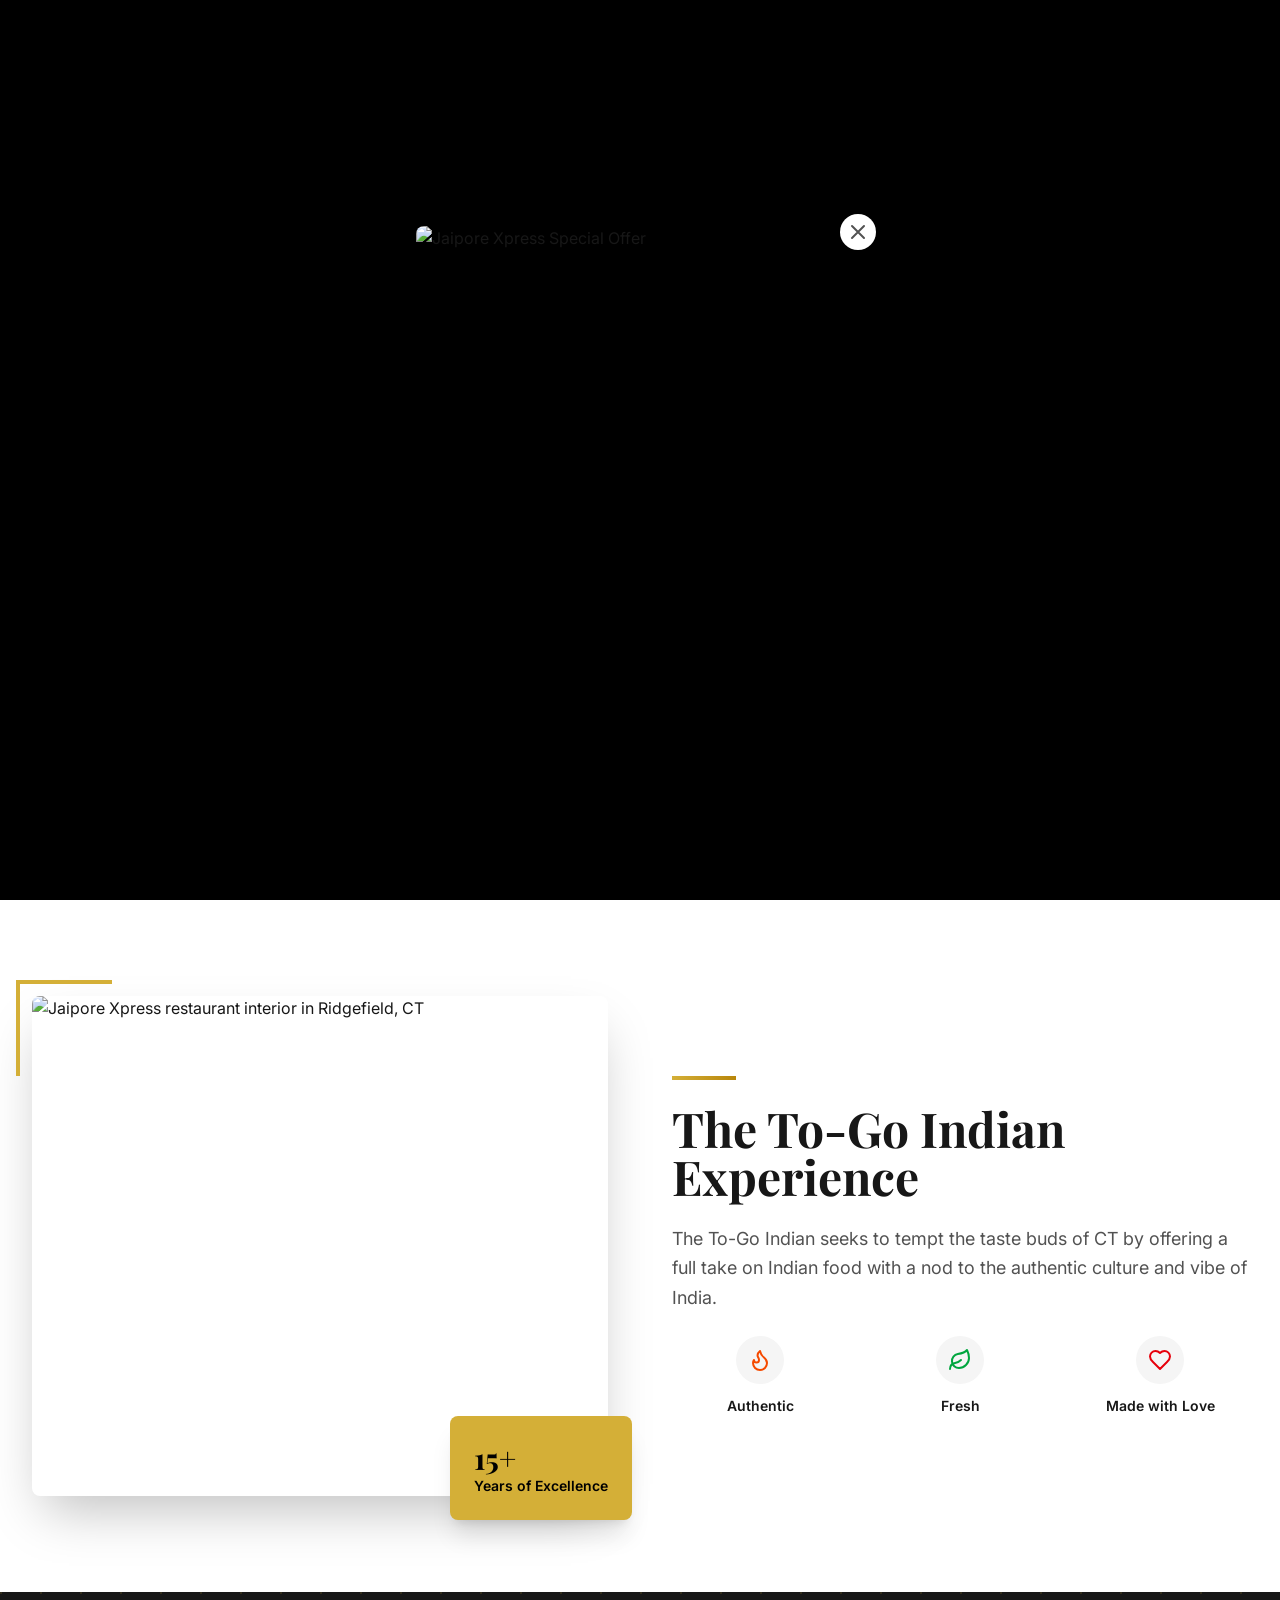
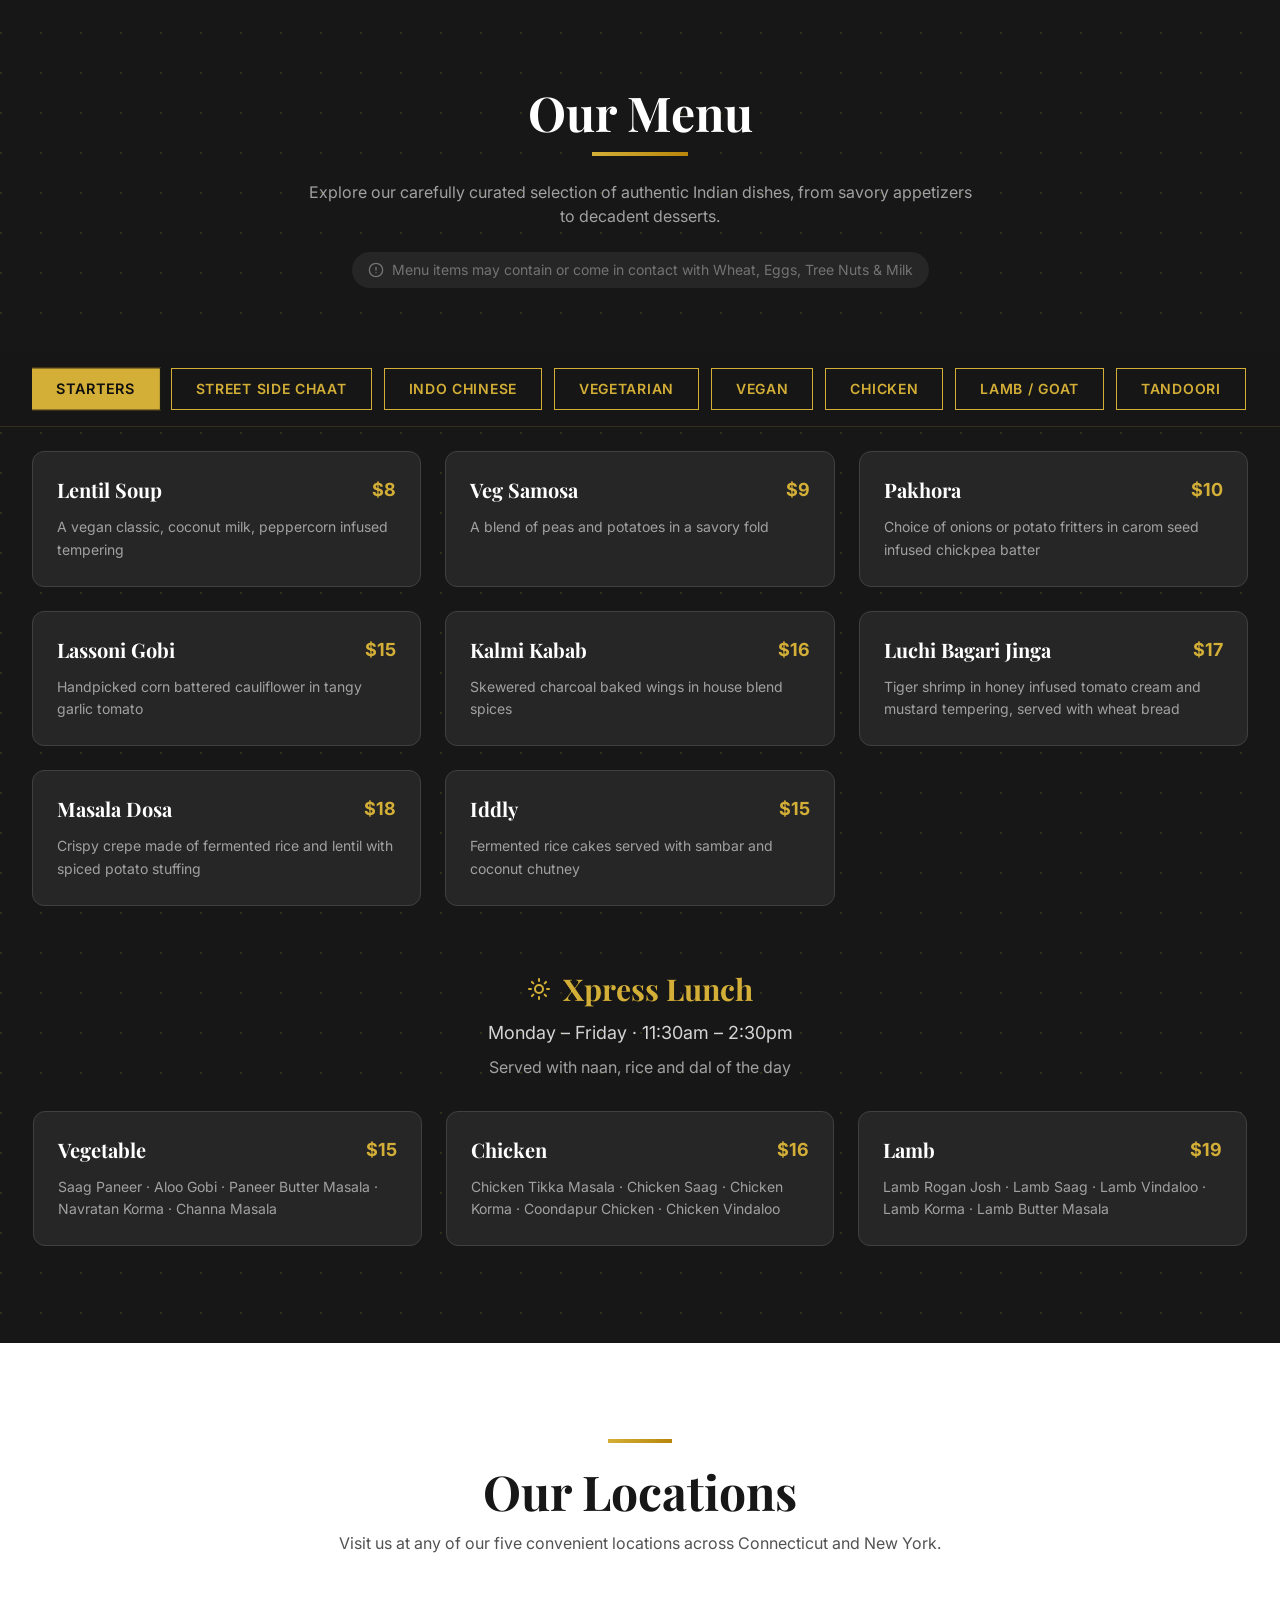
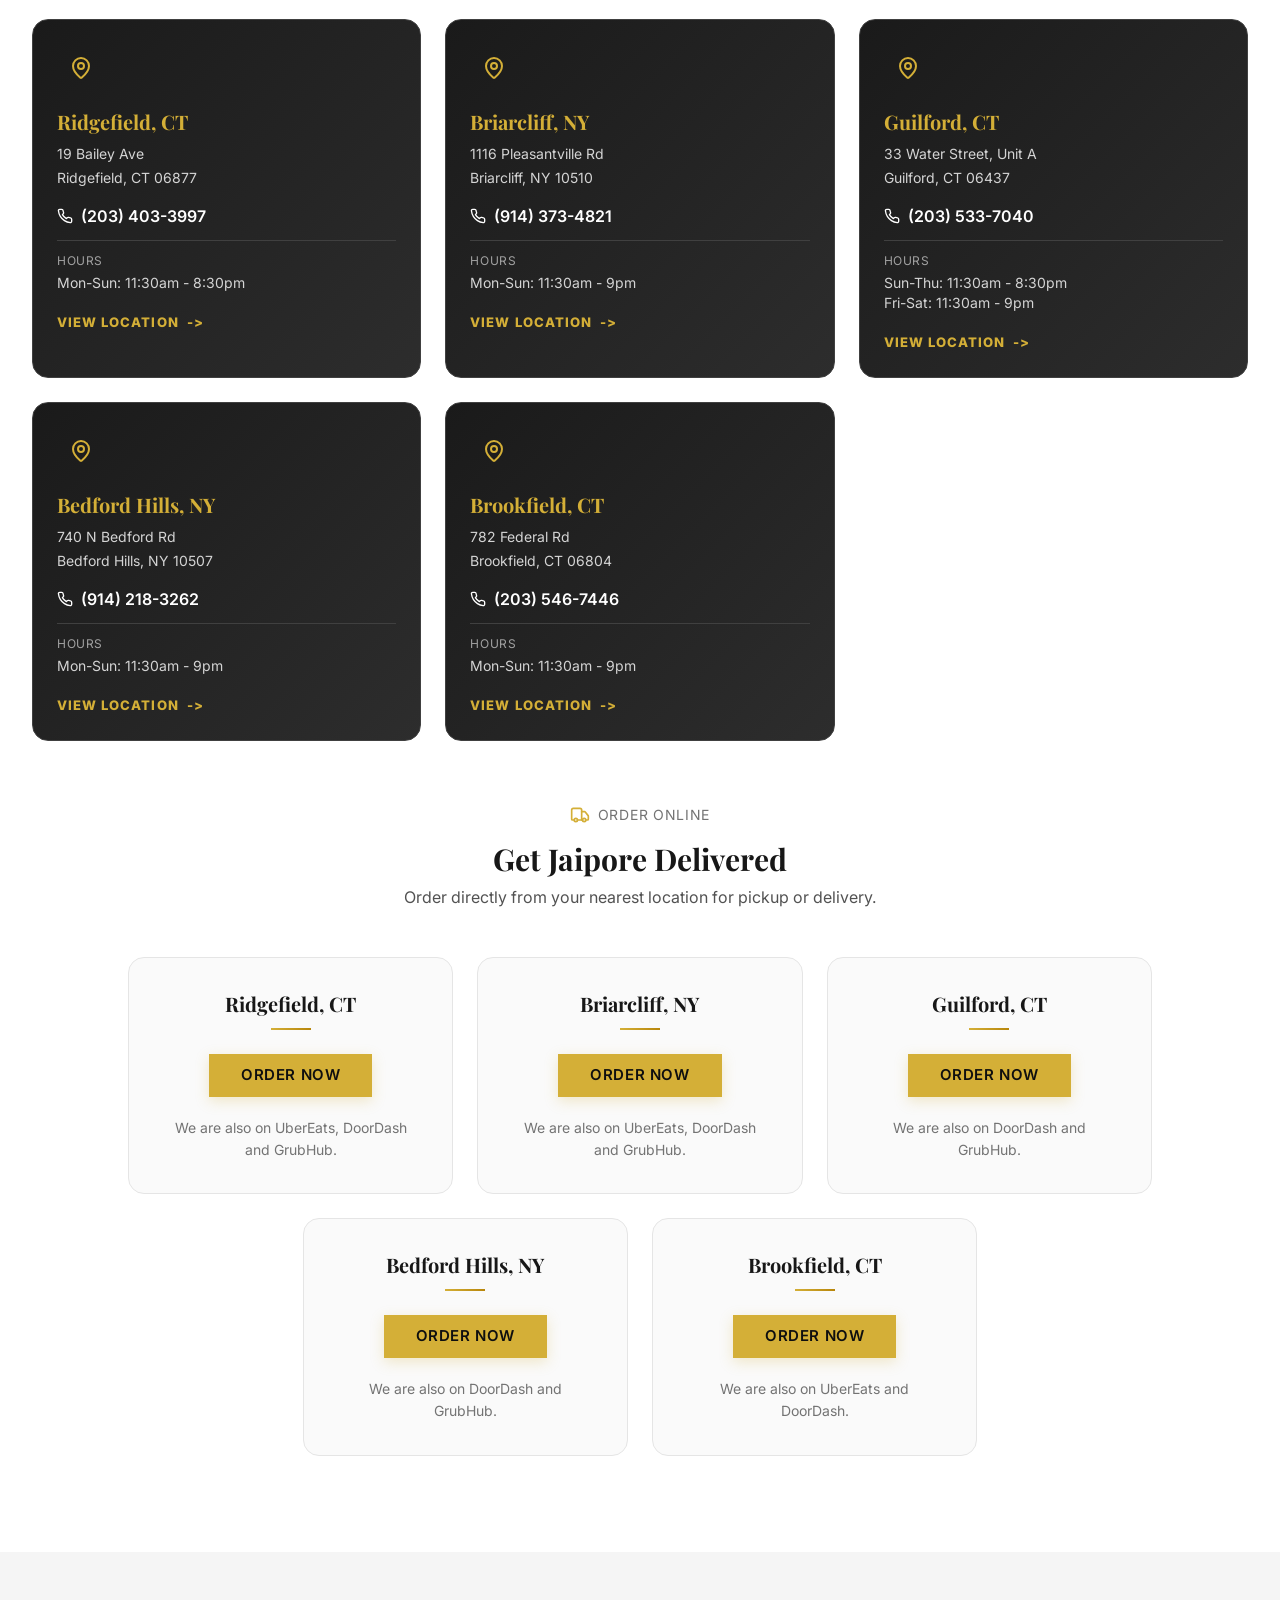
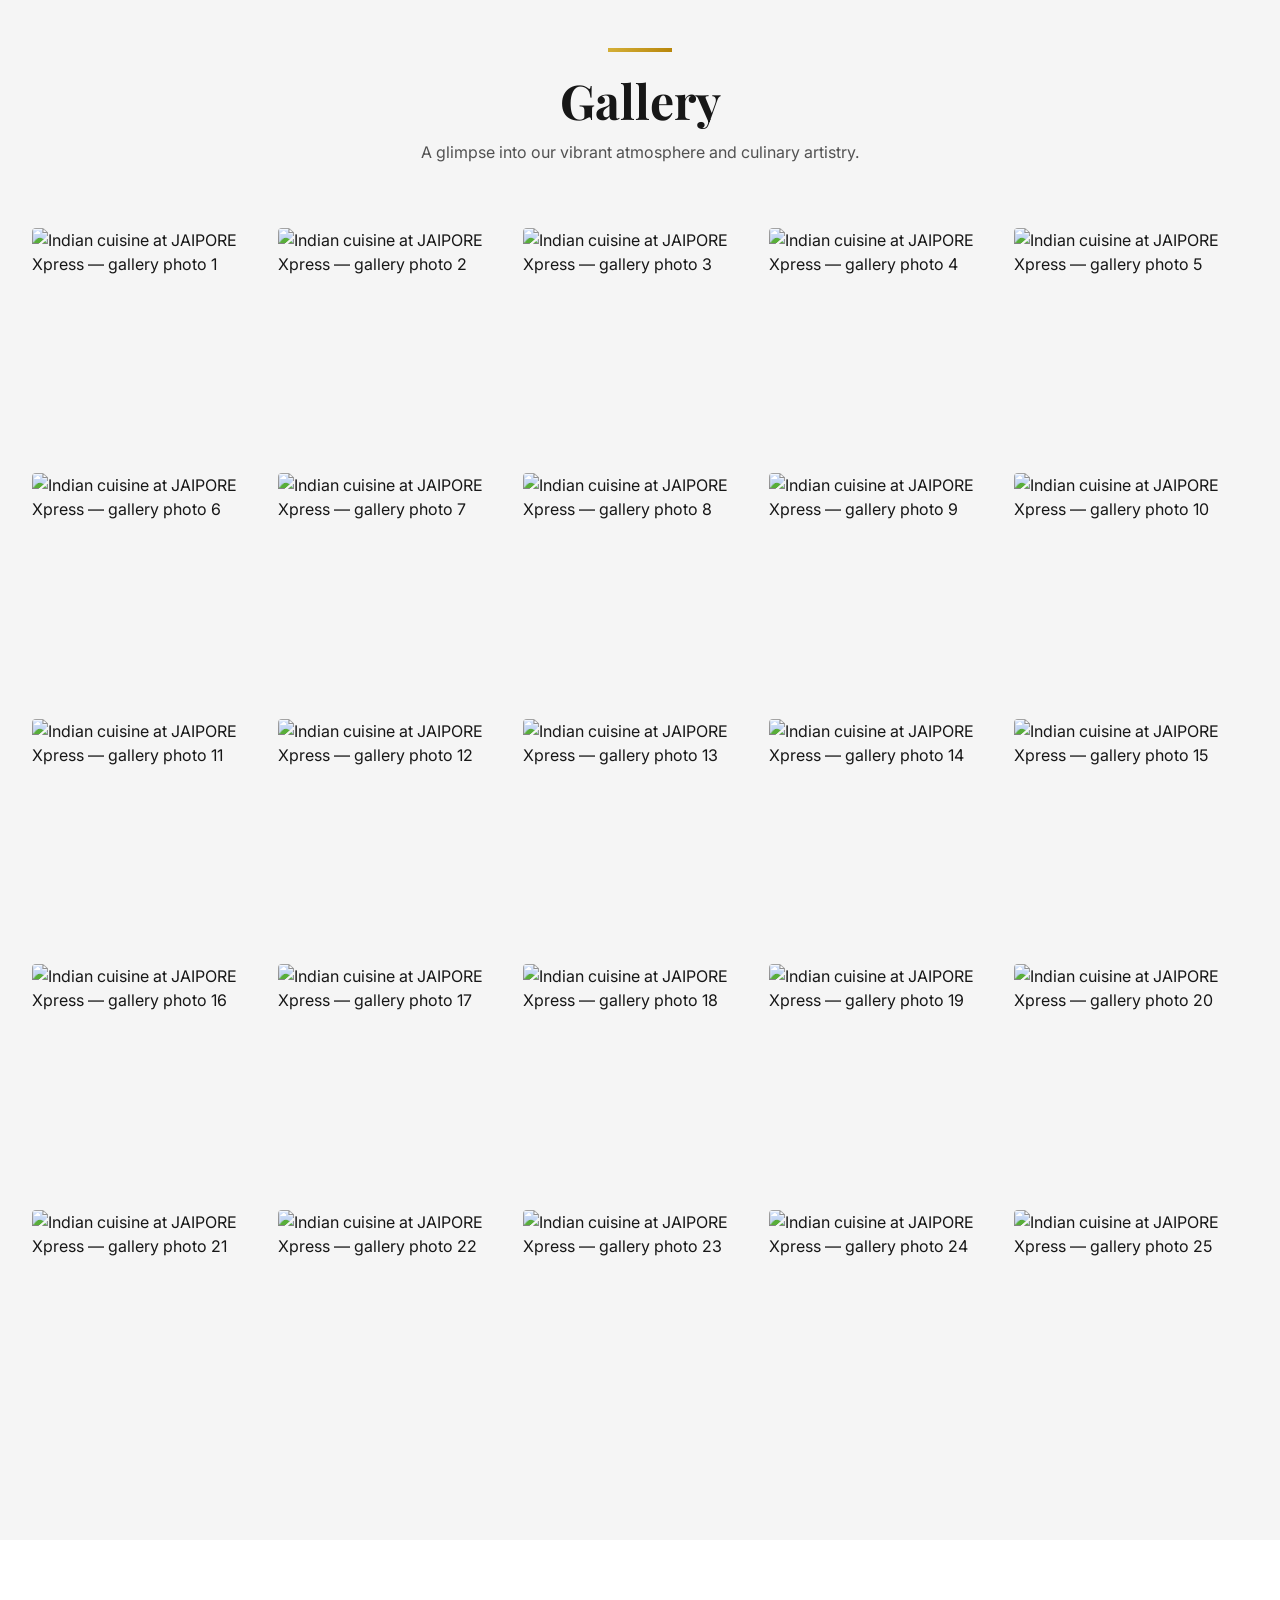
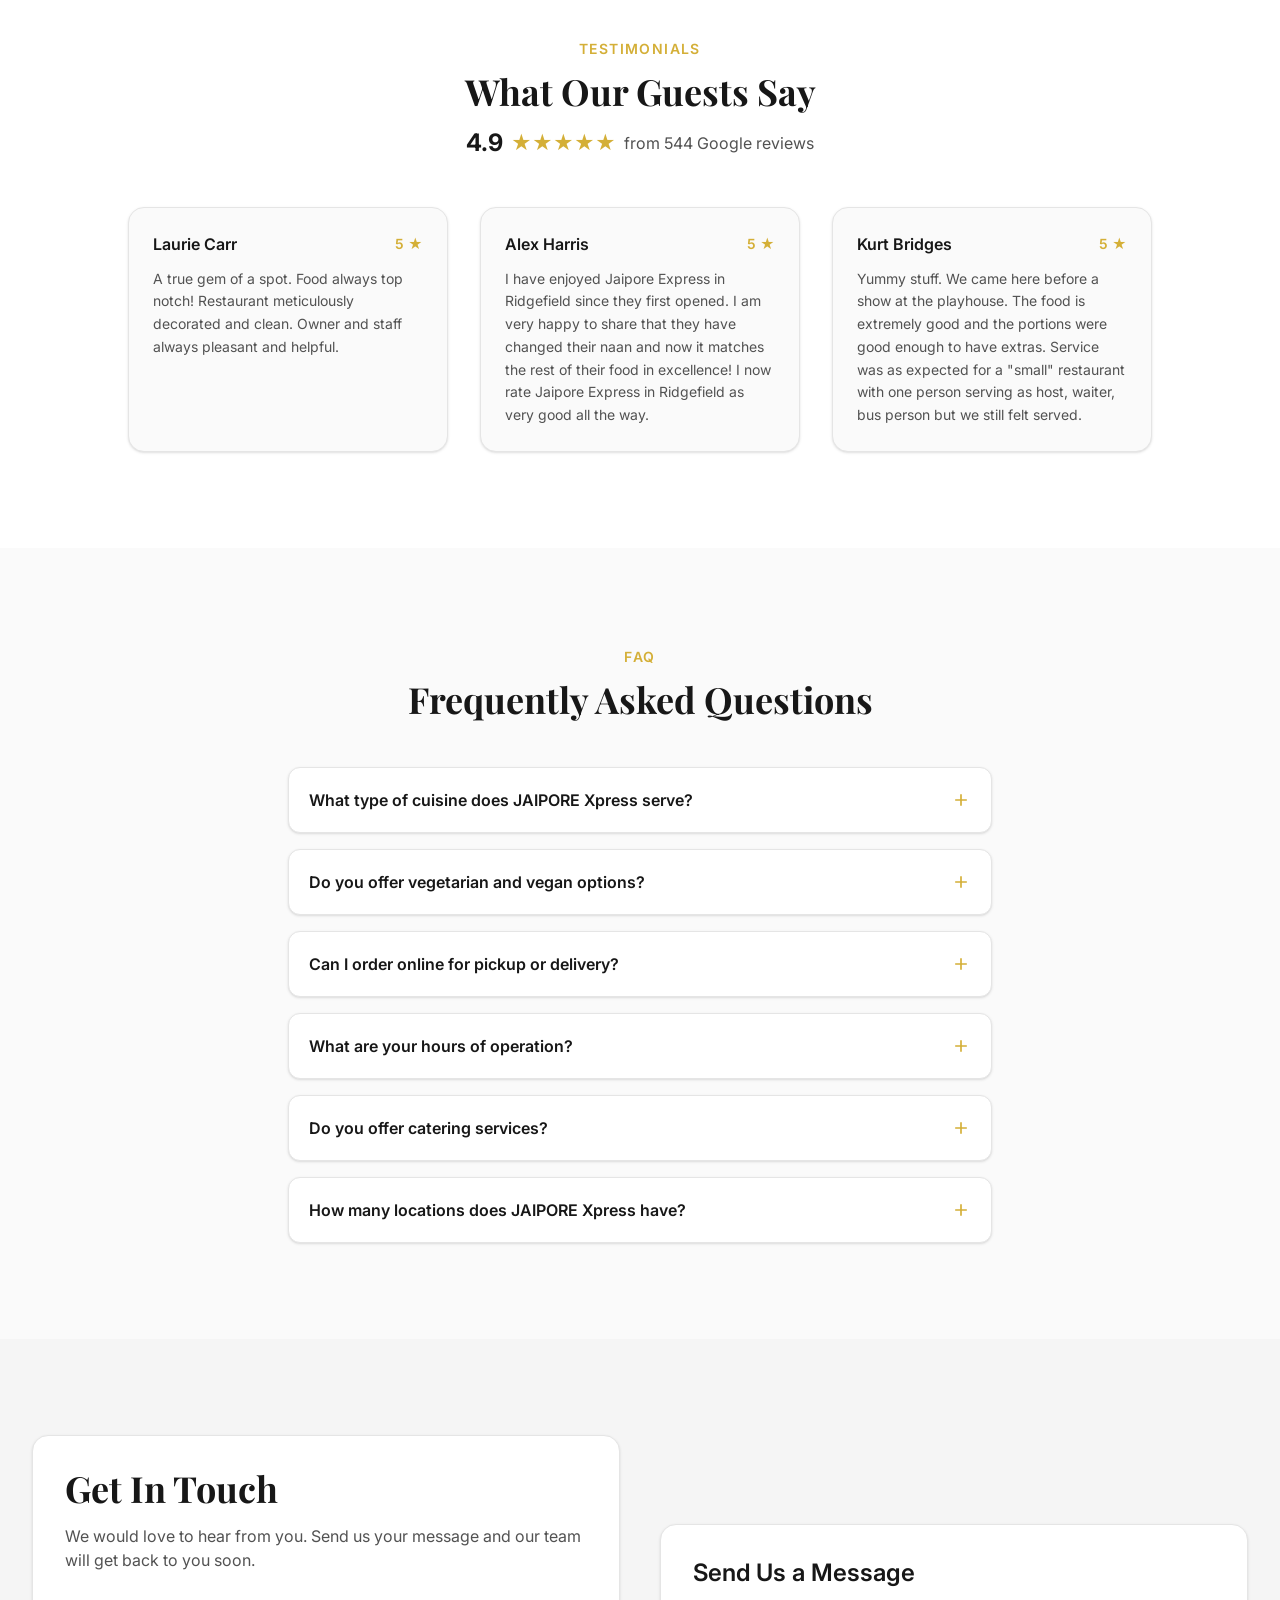
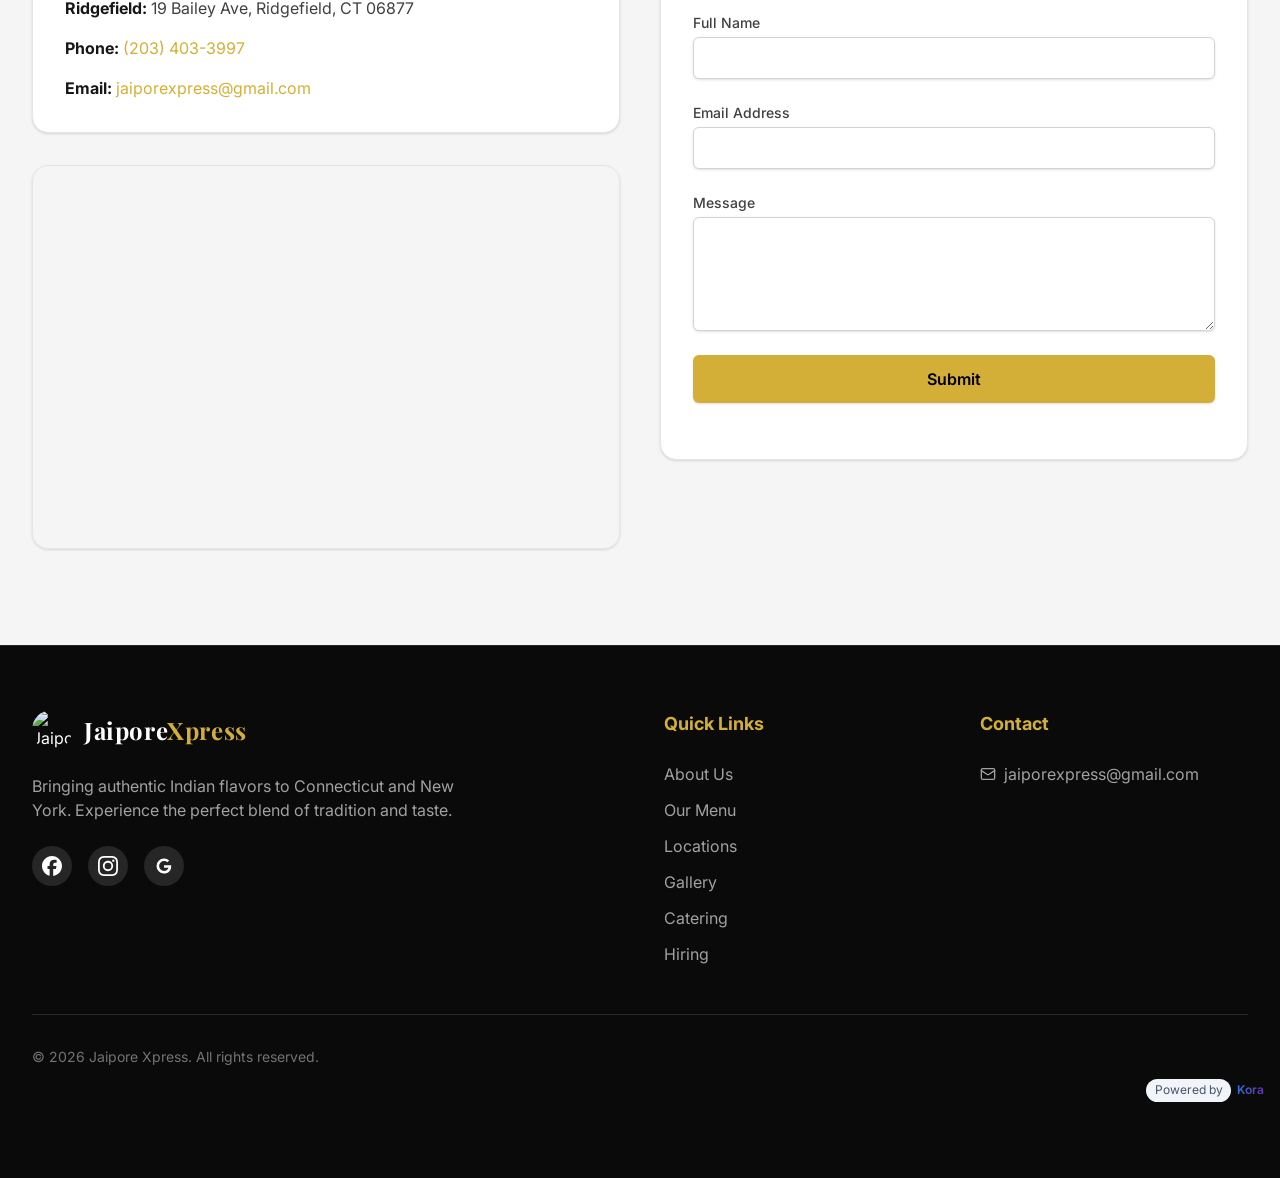
==== index.html @ d556fa16 "fix: menu category filter bar used role=tablist without tab children (Lighthouse Agentic Browsing / " ====
<!DOCTYPE html>

<html class="scroll-smooth" lang="en">
<head>
<!-- KORA_TRACKING_GTM_HEAD_START -->
<!-- Google Tag Manager -->
<script>(function(w,d,s,l,i){w[l]=w[l]||[];w[l].push({'gtm.start':
new Date().getTime(),event:'gtm.js'});var f=d.getElementsByTagName(s)[0],
j=d.createElement(s),dl=l!='dataLayer'?'&l='+l:'';j.async=true;j.src=
'https://www.googletagmanager.com/gtm.js?id='+i+dl;f.parentNode.insertBefore(j,f);
})(window,document,'script','dataLayer','GTM-M8MXGZN4');</script>
<!-- End Google Tag Manager -->
<!-- KORA_TRACKING_GTM_HEAD_END -->

<meta charset="utf-8"/>
<meta content="width=device-width, initial-scale=1.0" name="viewport"/>
<title>JAIPORE Xpress – Indian Eatery in Ridgefield, CT</title>
<meta content="JAIPORE Xpress serves authentic Indian cuisine in Ridgefield, CT — butter chicken, biryani, tandoori, curries, and vegetarian favorites. Order online for takeout and delivery." name="description"/>
<!-- Open Graph -->
<meta content="JAIPORE Xpress – Indian Eatery in Ridgefield, CT" property="og:title"/>
<meta content="JAIPORE Xpress serves authentic Indian cuisine in Ridgefield, CT — butter chicken, biryani, tandoori, curries, and vegetarian favorites. Order online for takeout and delivery." property="og:description"/>
<meta content="website" property="og:type"/>
<meta content="https://quseprdus1.blob.core.windows.net/kora-business-images/user-media/baf7c43c-6d3d-419a-a4bb-284a47e2ac01/de8c94d8-887e-4625-825f-ec262dbc28df/1781245809_m58x0r.png" property="og:image"/>
<meta content="summary_large_image" name="twitter:card"/>
<!-- Hero image preload -->
<link as="image" href="https://quseprdus1.blob.core.windows.net/kora-business-images/user-media/baf7c43c-6d3d-419a-a4bb-284a47e2ac01/de8c94d8-887e-4625-825f-ec262dbc28df/1781246413_we0vv4.jpg" rel="preload"/>
<link href="assets/styles.css" rel="stylesheet"/>
<style>
        body {
            font-family: 'Inter', sans-serif;
        }

        /* Clickable controls */
        a[href],
        button,
        summary,
        label[for],
        input[type="submit"],
        input[type="button"],
        input[type="reset"],
        select,
        .menu-category,
        .nav-mobile-toggle,
        .nav-desktop .relative > button,
        .location-card[data-location-url],
        .home-location-link,
        .order-now-btn,
        .btn-cta-outline,
        [role="button"],
        [role="link"],
        [onclick] {
            cursor: pointer;
        }

        .font-display {
            font-family: 'Playfair Display', serif;
        }

        .seo-hidden {
            position: absolute;
            width: 1px;
            height: 1px;
            padding: 0;
            margin: -1px;
            overflow: hidden;
            clip: rect(0, 0, 0, 0);
            white-space: nowrap;
            border: 0;
        }

        .text-gold {
            color: #D4AF37;
        }

        .bg-gold {
            background-color: #D4AF37;
        }

        .border-gold {
            border-color: #D4AF37;
        }

        .hover\:bg-gold:hover {
            background-color: #D4AF37;
        }

        a.btn-cta-outline {
            color: #D4AF37;
        }

        a.btn-cta-outline:hover {
            background-color: #D4AF37;
            color: #0f0f0f;
        }

        .pattern-bg {
            background-image: radial-gradient(circle at 1px 1px, rgba(212, 175, 55, 0.15) 1px, transparent 0);
            background-size: 40px 40px;
        }

        .menu-card {
            transition: all 0.3s ease;
        }

        .menu-card:hover {
            transform: translateY(-4px);
            box-shadow: 0 20px 40px rgba(0, 0, 0, 0.1);
        }

        .location-card {
            background: linear-gradient(135deg, #1a1a1a 0%, #2d2d2d 100%);
        }

        .location-card[data-location-url] {
            cursor: pointer;
        }

        .home-location-link {
            display: inline-flex;
            align-items: center;
            gap: 0.5rem;
            margin-top: 1.25rem;
            color: #D4AF37;
            font-size: 0.82rem;
            font-weight: 800;
            letter-spacing: 0.08em;
            text-transform: uppercase;
        }

        .hero-gradient {
            background: linear-gradient(135deg, #0f0f0f 0%, #1a1a2e 50%, #0f0f0f 100%);
        }

        .spice-accent {
            background: linear-gradient(90deg, #D4AF37 0%, #B8860B 100%);
        }

        .glass-nav {
            background: rgba(15, 15, 15, 0.9);
            backdrop-filter: blur(20px);
        }

        /* Bouncy scale interaction — buttons & CTA links site-wide */
        button,
        input[type="submit"],
        input[type="button"],
        a.order-now-btn,
        a.bg-gold,
        a.btn-cta-outline,
        a.border-2.rounded-none {
            transition: transform 0.25s cubic-bezier(0.34, 1.56, 0.64, 1), background-color 0.2s ease, color 0.2s ease, border-color 0.2s ease, box-shadow 0.2s ease;
            transform: scale(1);
        }

        button:hover,
        input[type="submit"]:hover,
        input[type="button"]:hover,
        a.order-now-btn:hover,
        a.bg-gold:hover,
        a.btn-cta-outline:hover,
        a.border-2.rounded-none:hover {
            transform: scale(1.02);
        }

        button:active,
        input[type="submit"]:active,
        input[type="button"]:active,
        a.order-now-btn:active,
        a.bg-gold:active,
        a.btn-cta-outline:active,
        a.border-2.rounded-none:active {
            transform: scale(0.95);
            transition-duration: 0.1s;
        }

        .menu-category:hover,
        .menu-category.active {
            background-color: #D4AF37;
            color: #0f0f0f;
        }

        .menu-category.active {
            transform: scale(1.03);
        }

        .menu-category.active:hover {
            transform: scale(1.08);
        }

        .menu-categories-bar {
            position: sticky;
            top: 5rem;
            z-index: 40;
            margin-bottom: 1.5rem;
            margin-left: -1rem;
            margin-right: -1rem;
            padding: 0.75rem 1rem;
            background: rgba(23, 23, 23, 0.95);
            backdrop-filter: blur(12px);
            border-bottom: 1px solid rgba(212, 175, 55, 0.15);
        }

        .menu-categories-scroll {
            display: flex;
            flex-wrap: nowrap;
            gap: 0.75rem;
            overflow-x: auto;
            overflow-y: hidden;
            -webkit-overflow-scrolling: touch;
            scrollbar-width: none;
            padding: 0.25rem 0;
        }

        .menu-categories-scroll::-webkit-scrollbar {
            display: none;
        }

        .menu-categories-scroll .menu-category {
            flex: 0 0 auto;
            white-space: nowrap;
        }

        @media (min-width: 640px) {
            .menu-categories-bar {
                margin-left: -1.5rem;
                margin-right: -1.5rem;
                padding-left: 1.5rem;
                padding-right: 1.5rem;
            }
        }

        @media (min-width: 1024px) {
            .menu-categories-bar {
                margin-left: -2rem;
                margin-right: -2rem;
                padding-left: 2rem;
                padding-right: 2rem;
            }
        }

        .fade-in {
            animation: fadeIn 0.6s ease-in;
        }

        @keyframes fadeIn {
            from {
                opacity: 0;
                transform: translateY(20px);
            }

            to {
                opacity: 1;
                transform: translateY(0);
            }
        }

        .order-locations-grid {
            max-width: 64rem;
            margin-left: auto;
            margin-right: auto;
        }

        .order-location-card {
            display: flex;
            flex-direction: column;
            align-items: center;
            text-align: center;
            padding: 2rem 1.5rem;
            background: #fafafa;
            border: 1px solid #e5e5e5;
            border-radius: 1rem;
            transition: border-color 0.3s ease, box-shadow 0.3s ease;
        }

        .order-location-card:hover {
            border-color: rgba(212, 175, 55, 0.45);
            box-shadow: 0 12px 32px rgba(0, 0, 0, 0.06);
        }

        .order-location-card h4 {
            position: relative;
            padding-bottom: 0.75rem;
            margin-bottom: 1.5rem;
        }

        .order-location-card h4::after {
            content: '';
            position: absolute;
            left: 50%;
            bottom: 0;
            width: 2.5rem;
            height: 2px;
            transform: translateX(-50%);
            background: linear-gradient(90deg, #D4AF37 0%, #B8860B 100%);
        }

        .order-now-btn {
            display: inline-flex;
            align-items: center;
            justify-content: center;
            min-width: 10rem;
            padding: 0.625rem 2rem;
            background-color: #D4AF37;
            color: #0f0f0f;
            font-weight: 600;
            font-size: 0.9375rem;
            letter-spacing: 0.04em;
            text-transform: uppercase;
            border-radius: 0;
            box-shadow: 0 4px 14px rgba(212, 175, 55, 0.25);
            transition: background-color 0.2s ease, box-shadow 0.2s ease;
        }

        .order-now-btn:hover {
            background-color: #eab308;
            box-shadow: 0 6px 18px rgba(212, 175, 55, 0.35);
        }

        .order-platforms-note {
            margin-top: 1.25rem;
            font-size: 0.875rem;
            line-height: 1.6;
            color: #737373;
            max-width: 15rem;
        }

        @media (min-width: 1024px) {
            .order-locations-grid {
                grid-template-columns: repeat(6, 1fr);
            }

            .order-location-card {
                grid-column: span 2;
            }

            .order-locations-grid > :nth-child(4) {
                grid-column: 2 / span 2;
            }

            .order-locations-grid > :nth-child(5) {
                grid-column: 4 / span 2;
            }
        }

        .hero-slide {
            will-change: opacity;
            backface-visibility: hidden;
            transform: translateZ(0);
        }

        .site-nav-inner {
            max-width: none;
        }

        #site-logo-home {
            flex-shrink: 0;
        }

        .nav-desktop {
            display: flex;
            align-items: center;
            justify-content: flex-end;
            gap: clamp(0.8rem, 1.45vw, 2rem);
            margin-left: auto;
            min-width: 0;
        }

        .nav-desktop [data-nav].is-active,
        .nav-mobile-menu [data-nav].is-active {
            color: #D4AF37;
        }

        .nav-desktop > a,
        .nav-desktop > .relative > button,
        .nav-desktop .btn-cta-outline {
            white-space: nowrap;
        }

        .nav-mobile-toggle {
            display: none;
        }

        .nav-mobile-menu {
            display: none;
        }

        @media (max-width: 1240px) {
            .nav-desktop {
                gap: 0.85rem;
            }

            .nav-desktop > a,
            .nav-desktop > .relative > button {
                font-size: 0.75rem;
                letter-spacing: 0.035em;
            }

            .nav-desktop .btn-cta-outline {
                padding-left: 1rem;
                padding-right: 1rem;
                font-size: 0.8125rem;
            }
        }

        @media (max-width: 1120px) {
            .nav-desktop {
                display: none;
            }

            .nav-mobile-toggle {
                display: block;
            }

            .nav-mobile-menu {
                display: block;
            }

            .nav-mobile-menu.hidden {
                display: none;
            }
        }

        @media (min-width: 1121px) {
            .nav-mobile-menu {
                display: none !important;
            }
        }
    </style>
<!-- JSON-LD Structured Data -->
<script type="application/ld+json">{
  "@context": "https://schema.org",
  "@type": "Restaurant",
  "name": "JAIPORE Xpress",
  "description": "JAIPORE Xpress specializes in traditional Indian cuisine, featuring a diverse menu of flavorful curries, tandoori dishes, biryanis, and a variety of vegetarian and vegan options.",
  "address": {
    "@type": "PostalAddress",
    "streetAddress": "19 Bailey Ave",
    "addressLocality": "Ridgefield",
    "addressRegion": "CT",
    "postalCode": "06877",
    "addressCountry": "US"
  },
  "telephone": "+1-203-403-3997",
  "openingHours": [
    "Mo-Su 11:30-20:30"
  ],
  "image": "https://quseprdus1.blob.core.windows.net/kora-business-images/user-media/baf7c43c-6d3d-419a-a4bb-284a47e2ac01/de8c94d8-887e-4625-825f-ec262dbc28df/1781245809_m58x0r.png",
  "servesCuisine": "Indian",
  "priceRange": "$$",
  "hasMenu": {
    "@id": "https://jaiporexpress.com"
  },
  "url": "https://jaiporexpress.com",
  "sameAs": [
    "https://www.instagram.com/jaiporexpress/",
    "https://www.facebook.com/jaiporexpress/",
    "https://maps.app.goo.gl/bHgEVaQ6c2wdRD5V9"
  ]
}</script>
<script type="application/ld+json">{
  "@context": "https://schema.org",
  "@type": "Menu",
  "@id": "https://jaiporexpress.com",
  "name": "JAIPORE Xpress Menu",
  "description": "Authentic Indian cuisine menu featuring starters, curries, tandoori, biryani, breads, and more.",
  "hasMenuSection": [
    {
      "@type": "MenuSection",
      "name": "Starters",
      "hasMenuItem": [
        {
          "@type": "MenuItem",
          "name": "Lentil Soup",
          "description": "A vegan classic, coconut milk, peppercorn infused tempering",
          "offers": {
            "@type": "Offer",
            "price": "8",
            "priceCurrency": "USD"
          }
        },
        {
          "@type": "MenuItem",
          "name": "Veg Samosa",
          "description": "A blend of peas and potatoes in a savory fold",
          "offers": {
            "@type": "Offer",
            "price": "9",
            "priceCurrency": "USD"
          }
        },
        {
          "@type": "MenuItem",
          "name": "Pakhora",
          "description": "Choice of onions or potato fritters in carom seed infused chickpea batter",
          "offers": {
            "@type": "Offer",
            "price": "10",
            "priceCurrency": "USD"
          }
        },
        {
          "@type": "MenuItem",
          "name": "Lassoni Gobi",
          "description": "Handpicked corn battered cauliflower in tangy garlic tomato",
          "offers": {
            "@type": "Offer",
            "price": "15",
            "priceCurrency": "USD"
          }
        },
        {
          "@type": "MenuItem",
          "name": "Kalmi Kabab",
          "description": "Skewered charcoal baked wings in house blend spices",
          "offers": {
            "@type": "Offer",
            "price": "16",
            "priceCurrency": "USD"
          }
        },
        {
          "@type": "MenuItem",
          "name": "Luchi Bagari Jinga",
          "description": "Tiger shrimp in honey infused tomato cream and mustard tempering, served with wheat bread",
          "offers": {
            "@type": "Offer",
            "price": "17",
            "priceCurrency": "USD"
          }
        },
        {
          "@type": "MenuItem",
          "name": "Masala Dosa",
          "description": "Crispy crepe made of fermented rice and lentil with spiced potato stuffing",
          "offers": {
            "@type": "Offer",
            "price": "18",
            "priceCurrency": "USD"
          }
        },
        {
          "@type": "MenuItem",
          "name": "Iddly",
          "description": "Fermented rice cakes served with sambar and coconut chutney",
          "offers": {
            "@type": "Offer",
            "price": "15",
            "priceCurrency": "USD"
          }
        }
      ]
    },
    {
      "@type": "MenuSection",
      "name": "Street Side Chaat",
      "hasMenuItem": [
        {
          "@type": "MenuItem",
          "name": "Imli Baingan",
          "description": "Dates & tamarind sauce layered over crisp batter fried eggplant",
          "offers": {
            "@type": "Offer",
            "price": "14",
            "priceCurrency": "USD"
          }
        },
        {
          "@type": "MenuItem",
          "name": "Samosa Chaat",
          "description": "Mashed samosas over chickpeas layered with tamarind onions and sev",
          "offers": {
            "@type": "Offer",
            "price": "14",
            "priceCurrency": "USD"
          }
        },
        {
          "@type": "MenuItem",
          "name": "Paapdi Chaat",
          "description": "Fried crisp savory topped with tamarind, green chutney and onions",
          "offers": {
            "@type": "Offer",
            "price": "12",
            "priceCurrency": "USD"
          }
        }
      ]
    },
    {
      "@type": "MenuSection",
      "name": "Indo Chinese",
      "hasMenuItem": [
        {
          "@type": "MenuItem",
          "name": "Chilli Chicken",
          "description": "Corn battered chicken tossed in soy and chilli tomato",
          "offers": {
            "@type": "Offer",
            "price": "17",
            "priceCurrency": "USD"
          }
        },
        {
          "@type": "MenuItem",
          "name": "Chilli Paneer",
          "description": "Corn battered cheese tossed in soy and chilli tomato",
          "offers": {
            "@type": "Offer",
            "price": "16",
            "priceCurrency": "USD"
          }
        },
        {
          "@type": "MenuItem",
          "name": "Mango Chicken",
          "description": "Battered chicken tossed with cumin infused spiced mango glaze",
          "offers": {
            "@type": "Offer",
            "price": "17",
            "priceCurrency": "USD"
          }
        },
        {
          "@type": "MenuItem",
          "name": "Gobi Manchurian",
          "description": "Cauliflower tossed into minced veggies and soy tomato glaze",
          "offers": {
            "@type": "Offer",
            "price": "16",
            "priceCurrency": "USD"
          }
        },
        {
          "@type": "MenuItem",
          "name": "Veg Fried Rice",
          "description": "Long grain basmati tossed with vegetable soy and tomato",
          "offers": {
            "@type": "Offer",
            "price": "14",
            "priceCurrency": "USD"
          }
        }
      ]
    },
    {
      "@type": "MenuSection",
      "name": "Vegetarian",
      "hasMenuItem": [
        {
          "@type": "MenuItem",
          "name": "Paneer Butter Masala",
          "description": "Paneer cheese dices in smoked bell pepper infused tomato cream and clarified butter",
          "offers": {
            "@type": "Offer",
            "price": "19",
            "priceCurrency": "USD"
          }
        },
        {
          "@type": "MenuItem",
          "name": "Malai Kofta",
          "description": "Paneer cheese, raisin, turmeric infused veg dumplings in cashew cream sauce with bayleaf",
          "offers": {
            "@type": "Offer",
            "price": "19",
            "priceCurrency": "USD"
          }
        },
        {
          "@type": "MenuItem",
          "name": "Navratan Korma",
          "description": "Paneer, pineapple, sautéed vegetables in spiced cashew cream sauce",
          "offers": {
            "@type": "Offer",
            "price": "19",
            "priceCurrency": "USD"
          }
        },
        {
          "@type": "MenuItem",
          "name": "Saag Paneer",
          "description": "A classic curry dish made with blanched puree of fresh spinach with onions, spices, paneer and herbs",
          "offers": {
            "@type": "Offer",
            "price": "19",
            "priceCurrency": "USD"
          }
        },
        {
          "@type": "MenuItem",
          "name": "Matar Paneer",
          "description": "Turmeric infused green peas and paneer in spiced onion and cream",
          "offers": {
            "@type": "Offer",
            "price": "19",
            "priceCurrency": "USD"
          }
        },
        {
          "@type": "MenuItem",
          "name": "Daal Makhani",
          "description": "Simmered black lentils in cream, tempered with sundried chili and freshly diced tomatoes",
          "offers": {
            "@type": "Offer",
            "price": "18",
            "priceCurrency": "USD"
          }
        }
      ]
    },
    {
      "@type": "MenuSection",
      "name": "Vegan",
      "hasMenuItem": [
        {
          "@type": "MenuItem",
          "name": "Aloo Gobi",
          "description": "A homestyle low flamed preparation of potatoes and cauliflower with ginger and garlic",
          "offers": {
            "@type": "Offer",
            "price": "19",
            "priceCurrency": "USD"
          }
        },
        {
          "@type": "MenuItem",
          "name": "Aloo Dhansak",
          "description": "A stewed potato dish with pressure cooked lentils, spinach with a hint of tamarind",
          "offers": {
            "@type": "Offer",
            "price": "19",
            "priceCurrency": "USD"
          }
        },
        {
          "@type": "MenuItem",
          "name": "Tadka Daal",
          "description": "Pressure cooked mildly spiced yellow lentils finished with crackled mustard and curry leaf",
          "offers": {
            "@type": "Offer",
            "price": "17",
            "priceCurrency": "USD"
          }
        },
        {
          "@type": "MenuItem",
          "name": "Channa Masala",
          "description": "Chickpea curry infused with tamarind and sundried mango powder",
          "offers": {
            "@type": "Offer",
            "price": "17",
            "priceCurrency": "USD"
          }
        },
        {
          "@type": "MenuItem",
          "name": "Jeera Aloo",
          "description": "Potatoes tossed into roasted cumin and onions",
          "offers": {
            "@type": "Offer",
            "price": "16",
            "priceCurrency": "USD"
          }
        }
      ]
    },
    {
      "@type": "MenuSection",
      "name": "Chicken",
      "hasMenuItem": [
        {
          "@type": "MenuItem",
          "name": "Chicken Tikka Masala",
          "description": "Popular boneless barbecued chicken in tomato and cream",
          "offers": {
            "@type": "Offer",
            "price": "23",
            "priceCurrency": "USD"
          }
        },
        {
          "@type": "MenuItem",
          "name": "Butter Chicken",
          "description": "Charcoal oven baked strips of chicken in smoked pepper infused cream and tomato",
          "offers": {
            "@type": "Offer",
            "price": "22",
            "priceCurrency": "USD"
          }
        },
        {
          "@type": "MenuItem",
          "name": "Chicken Saag",
          "description": "Curried chicken in spiced spinach puree and cream",
          "offers": {
            "@type": "Offer",
            "price": "22",
            "priceCurrency": "USD"
          }
        },
        {
          "@type": "MenuItem",
          "name": "Coondapur Chicken",
          "description": "Southern style coconut chicken curry tempered with mustard and curry leaves",
          "offers": {
            "@type": "Offer",
            "price": "21",
            "priceCurrency": "USD"
          }
        },
        {
          "@type": "MenuItem",
          "name": "Chicken Korma",
          "description": "A rich combination of cashew cream blend with onions with a hint of rose petal extract and saffron",
          "offers": {
            "@type": "Offer",
            "price": "22",
            "priceCurrency": "USD"
          }
        },
        {
          "@type": "MenuItem",
          "name": "Chicken Chettinad",
          "description": "Popular south indian dish with all spice and peppercorn and curry leaf tempering",
          "offers": {
            "@type": "Offer",
            "price": "22",
            "priceCurrency": "USD"
          }
        },
        {
          "@type": "MenuItem",
          "name": "Chicken Vindaloo",
          "description": "Sundried chili paste, vinegar and potatoes",
          "offers": {
            "@type": "Offer",
            "price": "20",
            "priceCurrency": "USD"
          }
        },
        {
          "@type": "MenuItem",
          "name": "Chicken Aam Ras",
          "description": "Puree of mango and cream infused curry sauce",
          "offers": {
            "@type": "Offer",
            "price": "20",
            "priceCurrency": "USD"
          }
        }
      ]
    },
    {
      "@type": "MenuSection",
      "name": "Lamb / Goat",
      "hasMenuItem": [
        {
          "@type": "MenuItem",
          "name": "Lamb Rogan Josh",
          "description": "A persian influenced passionate curry dish of Kashmir which dates back to the mughal regime",
          "offers": {
            "@type": "Offer",
            "price": "27",
            "priceCurrency": "USD"
          }
        },
        {
          "@type": "MenuItem",
          "name": "Butter Lamb Masala",
          "description": "Simmered lamb curry infused with cream and tomato",
          "offers": {
            "@type": "Offer",
            "price": "27",
            "priceCurrency": "USD"
          }
        },
        {
          "@type": "MenuItem",
          "name": "Lamb Madras",
          "description": "Curried lamb cooked in freshly strained coconut milk with mustard, curry leaf tempering",
          "offers": {
            "@type": "Offer",
            "price": "27",
            "priceCurrency": "USD"
          }
        },
        {
          "@type": "MenuItem",
          "name": "Lamb Korma",
          "description": "A rich combination of cashew cream blend with onions, rose petal extract and saffron",
          "offers": {
            "@type": "Offer",
            "price": "27",
            "priceCurrency": "USD"
          }
        },
        {
          "@type": "MenuItem",
          "name": "Lamb Saag",
          "description": "Curried lamb in pureed spinach and cream",
          "offers": {
            "@type": "Offer",
            "price": "27",
            "priceCurrency": "USD"
          }
        },
        {
          "@type": "MenuItem",
          "name": "Lamb Vindaloo",
          "description": "Sundried chili paste with vinegar and potatoes",
          "offers": {
            "@type": "Offer",
            "price": "27",
            "priceCurrency": "USD"
          }
        },
        {
          "@type": "MenuItem",
          "name": "Goat Curry",
          "description": "Curry of simmered young goat on the bone",
          "offers": {
            "@type": "Offer",
            "price": "27",
            "priceCurrency": "USD"
          }
        }
      ]
    },
    {
      "@type": "MenuSection",
      "name": "Tandoori",
      "hasMenuItem": [
        {
          "@type": "MenuItem",
          "name": "Chicken Tandoori",
          "description": "Barbecue style charcoal baked chicken on the bone in spiced strained yoghurt marinade",
          "offers": {
            "@type": "Offer",
            "price": "23",
            "priceCurrency": "USD"
          }
        },
        {
          "@type": "MenuItem",
          "name": "Chicken Malai Kabab",
          "description": "Barbecue style mildly cardamom spiced tenders in a cream cheese marinade",
          "offers": {
            "@type": "Offer",
            "price": "22",
            "priceCurrency": "USD"
          }
        },
        {
          "@type": "MenuItem",
          "name": "Shrimp Malai Kabab",
          "description": "Tiger shrimp in mildly spiced cream marinade",
          "offers": {
            "@type": "Offer",
            "price": "28",
            "priceCurrency": "USD"
          }
        }
      ]
    },
    {
      "@type": "MenuSection",
      "name": "Seafood",
      "hasMenuItem": [
        {
          "@type": "MenuItem",
          "name": "Salmon Moilee",
          "description": "Fillet of fish over mustard and curry leaf tempered coconut sauce",
          "offers": {
            "@type": "Offer",
            "price": "28",
            "priceCurrency": "USD"
          }
        },
        {
          "@type": "MenuItem",
          "name": "Chingiri Malai Curry",
          "description": "East indian favorite shrimp dish with coconut milk and home ground spices",
          "offers": {
            "@type": "Offer",
            "price": "27",
            "priceCurrency": "USD"
          }
        },
        {
          "@type": "MenuItem",
          "name": "Shrimp Tadka Masala",
          "description": "Curry leaf and mustard seed tempered cream and tomato sauce",
          "offers": {
            "@type": "Offer",
            "price": "27",
            "priceCurrency": "USD"
          }
        },
        {
          "@type": "MenuItem",
          "name": "Shrimp Aam Ras",
          "description": "Mango puree blend into curry sauce and finished with cream",
          "offers": {
            "@type": "Offer",
            "price": "27",
            "priceCurrency": "USD"
          }
        }
      ]
    },
    {
      "@type": "MenuSection",
      "name": "Rice Dishes",
      "hasMenuItem": [
        {
          "@type": "MenuItem",
          "name": "Biryani (Chicken)",
          "description": "A unique blend of ground masala's tossed into long grain basmati rice",
          "offers": {
            "@type": "Offer",
            "price": "21",
            "priceCurrency": "USD"
          }
        },
        {
          "@type": "MenuItem",
          "name": "Biryani (Lamb)",
          "description": "A unique blend of ground masala's tossed into long grain basmati rice",
          "offers": {
            "@type": "Offer",
            "price": "25",
            "priceCurrency": "USD"
          }
        },
        {
          "@type": "MenuItem",
          "name": "Biryani (Shrimp)",
          "description": "A unique blend of ground masala's tossed into long grain basmati rice",
          "offers": {
            "@type": "Offer",
            "price": "26",
            "priceCurrency": "USD"
          }
        },
        {
          "@type": "MenuItem",
          "name": "Biryani (Veg. Paneer)",
          "description": "A unique blend of ground masala's tossed into long grain basmati rice",
          "offers": {
            "@type": "Offer",
            "price": "19",
            "priceCurrency": "USD"
          }
        },
        {
          "@type": "MenuItem",
          "name": "Biryani (Goat)",
          "description": "A unique blend of ground masala's tossed into long grain basmati rice",
          "offers": {
            "@type": "Offer",
            "price": "25",
            "priceCurrency": "USD"
          }
        },
        {
          "@type": "MenuItem",
          "name": "Coconut Rice",
          "description": "Mustard, curry leaf and dry chilli tempered",
          "offers": {
            "@type": "Offer",
            "price": "14",
            "priceCurrency": "USD"
          }
        },
        {
          "@type": "MenuItem",
          "name": "Lemon Rice",
          "description": "Turmeric and lemon infused rice",
          "offers": {
            "@type": "Offer",
            "price": "12",
            "priceCurrency": "USD"
          }
        }
      ]
    },
    {
      "@type": "MenuSection",
      "name": "Sides",
      "hasMenuItem": [
        {
          "@type": "MenuItem",
          "name": "Raita",
          "description": "Refreshing yoghurt relish - roasted cumin cucumber carrots",
          "offers": {
            "@type": "Offer",
            "price": "6",
            "priceCurrency": "USD"
          }
        },
        {
          "@type": "MenuItem",
          "name": "Mixed Pickle",
          "description": "Pickled vegetables",
          "offers": {
            "@type": "Offer",
            "price": "5",
            "priceCurrency": "USD"
          }
        },
        {
          "@type": "MenuItem",
          "name": "Mango Chutney",
          "description": "Sweet relish",
          "offers": {
            "@type": "Offer",
            "price": "6",
            "priceCurrency": "USD"
          }
        },
        {
          "@type": "MenuItem",
          "name": "Pappadum",
          "description": "Lentil wafers",
          "offers": {
            "@type": "Offer",
            "price": "5",
            "priceCurrency": "USD"
          }
        }
      ]
    },
    {
      "@type": "MenuSection",
      "name": "Breads",
      "hasMenuItem": [
        {
          "@type": "MenuItem",
          "name": "Naan (Plain)",
          "description": "Clay oven baked white flour bread",
          "offers": {
            "@type": "Offer",
            "price": "5",
            "priceCurrency": "USD"
          }
        },
        {
          "@type": "MenuItem",
          "name": "Naan (Garlic)",
          "description": "Clay oven baked white flour bread with garlic",
          "offers": {
            "@type": "Offer",
            "price": "6",
            "priceCurrency": "USD"
          }
        },
        {
          "@type": "MenuItem",
          "name": "Naan (Onion)",
          "description": "Clay oven baked white flour bread with onion",
          "offers": {
            "@type": "Offer",
            "price": "6",
            "priceCurrency": "USD"
          }
        },
        {
          "@type": "MenuItem",
          "name": "Naan (Cheese)",
          "description": "Clay oven baked white flour bread with cheese",
          "offers": {
            "@type": "Offer",
            "price": "7",
            "priceCurrency": "USD"
          }
        },
        {
          "@type": "MenuItem",
          "name": "Coconut Cheese Naan",
          "description": "Clay oven baked bread with coconut and cheese",
          "offers": {
            "@type": "Offer",
            "price": "7",
            "priceCurrency": "USD"
          }
        },
        {
          "@type": "MenuItem",
          "name": "Whole Wheat Roti",
          "description": "Traditional whole wheat flatbread",
          "offers": {
            "@type": "Offer",
            "price": "5",
            "priceCurrency": "USD"
          }
        },
        {
          "@type": "MenuItem",
          "name": "Corn Roti (Gluten Free)",
          "description": "Gluten free corn flatbread",
          "offers": {
            "@type": "Offer",
            "price": "5",
            "priceCurrency": "USD"
          }
        }
      ]
    },
    {
      "@type": "MenuSection",
      "name": "Desserts",
      "hasMenuItem": [
        {
          "@type": "MenuItem",
          "name": "Gulab Jamun",
          "description": "Warm milk dumplings in rose syrup",
          "offers": {
            "@type": "Offer",
            "price": "6",
            "priceCurrency": "USD"
          }
        },
        {
          "@type": "MenuItem",
          "name": "Rice Pudding",
          "description": "Traditional creamy rice dessert",
          "offers": {
            "@type": "Offer",
            "price": "6",
            "priceCurrency": "USD"
          }
        },
        {
          "@type": "MenuItem",
          "name": "Rasmalai",
          "description": "Soft cheese patties in saffron milk",
          "offers": {
            "@type": "Offer",
            "price": "7",
            "priceCurrency": "USD"
          }
        },
        {
          "@type": "MenuItem",
          "name": "Kulfi",
          "description": "Traditional Indian ice cream",
          "offers": {
            "@type": "Offer",
            "price": "4",
            "priceCurrency": "USD"
          }
        }
      ]
    },
    {
      "@type": "MenuSection",
      "name": "House Drinks",
      "hasMenuItem": [
        {
          "@type": "MenuItem",
          "name": "Sodas",
          "description": "Coke / Diet Coke / Sprite / Ginger ale",
          "offers": {
            "@type": "Offer",
            "price": "3.50",
            "priceCurrency": "USD"
          }
        },
        {
          "@type": "MenuItem",
          "name": "Masala Chai / Madras Coffee",
          "description": "Traditional spiced tea or South Indian filter coffee",
          "offers": {
            "@type": "Offer",
            "price": "4",
            "priceCurrency": "USD"
          }
        },
        {
          "@type": "MenuItem",
          "name": "Mango Lassi",
          "description": "Refreshing mango yogurt drink",
          "offers": {
            "@type": "Offer",
            "price": "7",
            "priceCurrency": "USD"
          }
        },
        {
          "@type": "MenuItem",
          "name": "Saratoga Water",
          "description": "Still / Sparkling",
          "offers": {
            "@type": "Offer",
            "price": "6",
            "priceCurrency": "USD"
          }
        }
      ]
    }
  ]
}</script>
<script type="application/ld+json">{
  "@context": "https://schema.org",
  "@type": "FAQPage",
  "mainEntity": [
    {
      "@type": "Question",
      "name": "What type of cuisine does JAIPORE Xpress serve?",
      "acceptedAnswer": {
        "@type": "Answer",
        "text": "JAIPORE Xpress specializes in authentic Indian cuisine — from flavorful curries, tandoori dishes and biryanis to a wide range of vegetarian and vegan options. Every dish is prepared fresh with traditional spices."
      }
    },
    {
      "@type": "Question",
      "name": "Do you offer vegetarian and vegan options?",
      "acceptedAnswer": {
        "@type": "Answer",
        "text": "Yes! We have a large selection of vegetarian and vegan dishes, including Paneer Butter Masala, Saag Paneer, Daal Makhani, Channa Masala, Aloo Gobi and many more."
      }
    },
    {
      "@type": "Question",
      "name": "Can I order online for pickup or delivery?",
      "acceptedAnswer": {
        "@type": "Answer",
        "text": "Absolutely. You can order online through UberEats, DoorDash and GrubHub from any of our five locations — Ridgefield, Briarcliff, Guilford, Bedford Hills and Brookfield."
      }
    },
    {
      "@type": "Question",
      "name": "What are your hours of operation?",
      "acceptedAnswer": {
        "@type": "Answer",
        "text": "We are open seven days a week from 11:30 AM to 8:30 PM. Hours may vary by location — check the individual location page for details."
      }
    },
    {
      "@type": "Question",
      "name": "Do you offer catering services?",
      "acceptedAnswer": {
        "@type": "Answer",
        "text": "Yes, we cater for events of all sizes — corporate gatherings, birthdays, weddings and more. Visit our catering page to submit an enquiry."
      }
    },
    {
      "@type": "Question",
      "name": "How many locations does JAIPORE Xpress have?",
      "acceptedAnswer": {
        "@type": "Answer",
        "text": "We have five locations: Ridgefield CT, Briarcliff NY, Guilford CT, Bedford Hills NY and Brookfield CT."
      }
    }
  ]
}</script>
<script type="application/ld+json">{
  "@context": "https://schema.org",
  "@type": "Restaurant",
  "name": "JAIPORE Xpress",
  "aggregateRating": {
    "@type": "AggregateRating",
    "ratingValue": "5",
    "reviewCount": "3"
  },
  "review": [
    {
      "@type": "Review",
      "author": {
        "@type": "Person",
        "name": "Laurie Carr"
      },
      "reviewRating": {
        "@type": "Rating",
        "ratingValue": "5",
        "bestRating": "5"
      },
      "reviewBody": "A true gem of a spot. Food always top notch! Restaurant meticulously decorated and clean. Owner and staff always pleasant and helpful."
    },
    {
      "@type": "Review",
      "author": {
        "@type": "Person",
        "name": "Alex Harris"
      },
      "reviewRating": {
        "@type": "Rating",
        "ratingValue": "5",
        "bestRating": "5"
      },
      "reviewBody": "I have enjoyed Jaipore Express in Ridgefield since they first opened. I am very happy to share that they have changed their naan and now it matches the rest of their food in excellence! I now rate Jaipore Express in Ridgefield as very good all the way."
    },
    {
      "@type": "Review",
      "author": {
        "@type": "Person",
        "name": "Kurt Bridges"
      },
      "reviewRating": {
        "@type": "Rating",
        "ratingValue": "5",
        "bestRating": "5"
      },
      "reviewBody": "Yummy stuff. We came here before a show at the playhouse. The food is extremely good and the portions were good enough to have extras. Service was as expected for a small restaurant with one person serving as host, waiter, bus person but we still felt served."
    }
  ]
}</script>
<!-- KORA_GOOGLE_FONTS_START -->
<link rel="preconnect" href="https://fonts.googleapis.com">
<link rel="preconnect" href="https://fonts.gstatic.com" crossorigin>
<link rel="preload" as="style" href="https://fonts.googleapis.com/css2?family=Playfair+Display:wght@400;600;700&amp;family=Inter:wght@400;600;700&amp;display=swap" onload="this.onload=null;this.rel='stylesheet'">
<noscript><link rel="stylesheet" href="https://fonts.googleapis.com/css2?family=Playfair+Display:wght@400;600;700&amp;family=Inter:wght@400;600;700&amp;display=swap"></noscript>
<!-- KORA_GOOGLE_FONTS_END -->
<meta content="index, follow" name="robots"/>
<link href="https://jaiporexpress.com" rel="canonical"/>
<meta content="https://jaiporexpress.com" property="og:url"/>

</link></link><!-- KORA_FAVICON_START -->
<link href="https://quseprdus1.blob.core.windows.net/kora-business-images/user-media/baf7c43c-6d3d-419a-a4bb-284a47e2ac01/de8c94d8-887e-4625-825f-ec262dbc28df/1781245809_m58x0r.png" rel="icon" type="image/png"/>
<link href="https://quseprdus1.blob.core.windows.net/kora-business-images/user-media/baf7c43c-6d3d-419a-a4bb-284a47e2ac01/de8c94d8-887e-4625-825f-ec262dbc28df/1781245809_m58x0r.png" rel="apple-touch-icon"/>
<!-- KORA_FAVICON_END -->
</head>
<body class="bg-neutral-50 text-neutral-900 antialiased" data-page="home">
<script>
        window.KORA_SITE_CONFIG = {
            apiBaseUrl: "https://kora-agent.grubtok.com",
            businessId: "baf7c43c-6d3d-419a-a4bb-284a47e2ac01",
            recaptchaSiteKey: "6LcsdJYsAAAAAAur-h7cYlZuGJTmijNHmOi5kFH7"
        };
    </script>
<div id="site-header"></div>
<main id="main-content">
<!-- Hero Section -->
<section class="relative min-h-screen flex items-center justify-center overflow-hidden pt-20">
<div class="absolute inset-0">
<img alt="Indian food dishes at JAIPORE Xpress in Ridgefield, CT" class="hero-slide absolute inset-0 w-full h-full object-cover opacity-100 transition-opacity duration-700 ease-linear" decoding="async" fetchpriority="high" height="1280" loading="eager" src="https://quseprdus1.blob.core.windows.net/kora-business-images/user-media/baf7c43c-6d3d-419a-a4bb-284a47e2ac01/de8c94d8-887e-4625-825f-ec262dbc28df/1781246413_we0vv4.jpg" width="1920"/>
<img alt="Tandoori and curry dishes at JAIPORE Xpress" class="hero-slide absolute inset-0 w-full h-full object-cover opacity-0 transition-opacity duration-700 ease-linear" decoding="async" height="1280" loading="lazy" src="https://quseprdus1.blob.core.windows.net/kora-business-images/user-media/baf7c43c-6d3d-419a-a4bb-284a47e2ac01/de8c94d8-887e-4625-825f-ec262dbc28df/1781246418_630jtb.jpg" width="1920"/>
<img alt="Authentic Indian takeout from JAIPORE Xpress" class="hero-slide absolute inset-0 w-full h-full object-cover opacity-0 transition-opacity duration-700 ease-linear" decoding="async" height="1280" loading="lazy" src="https://quseprdus1.blob.core.windows.net/kora-business-images/user-media/baf7c43c-6d3d-419a-a4bb-284a47e2ac01/de8c94d8-887e-4625-825f-ec262dbc28df/1781246425_jhguvj.jpg" width="1920"/>
</div>
<div class="absolute inset-0 bg-black/65"></div>
<div class="relative z-10 max-w-7xl mx-auto px-4 sm:px-6 lg:px-8 text-center">
<h1 class="font-display text-5xl md:text-7xl lg:text-8xl font-bold text-white mb-6 leading-tight">
<span class="seo-hidden">Authentic <span class="text-transparent bg-clip-text bg-gradient-to-r from-gold to-yellow-600">Indian</span>
                    Restaurant in Ridgefield, CT</span>
<span class="text-3xl md:text-5xl lg:text-6xl font-normal italic">A Taste of India, Served Fast &amp; Fresh</span>
</h1>
<div class="flex flex-col sm:flex-row gap-3 justify-center items-center">
<a class="bg-gold text-black px-6 py-2.5 rounded-none font-semibold text-base hover:bg-yellow-500 shadow-md shadow-gold/20 flex items-center gap-2" href="#menu">
<svg aria-hidden="true" class="w-4 h-4" fill="none" stroke="currentColor" stroke-linecap="round" stroke-linejoin="round" stroke-width="2" viewbox="0 0 24 24" xmlns="http://www.w3.org/2000/svg"><path d="M3 2v7c0 1.1.9 2 2 2h4a2 2 0 0 0 2-2V2"></path><path d="M7 2v20"></path><path d="M21 15V2a5 5 0 0 0-5 5v6c0 1.1.9 2 2 2h3Zm0 0v7"></path></svg>
                    View Menu
                </a>
<a class="border-2 border-neutral-300 text-white px-6 py-2 rounded-none font-semibold text-base hover:border-gold hover:text-gold flex items-center gap-2" href="#locations">
<svg aria-hidden="true" class="w-4 h-4" fill="none" stroke="currentColor" stroke-linecap="round" stroke-linejoin="round" stroke-width="2" viewbox="0 0 24 24" xmlns="http://www.w3.org/2000/svg"><path d="M20 10c0 4.993-5.539 10.193-7.399 11.799a1 1 0 0 1-1.202 0C9.539 20.193 4 14.993 4 10a8 8 0 0 1 16 0"></path><circle cx="12" cy="10" r="3"></circle></svg>
                    Find Location
                </a>
</div>
</div>
<div class="absolute z-10 bottom-10 left-1/2 transform -translate-x-1/2 animate-bounce">
<svg aria-hidden="true" class="w-6 h-6 text-gold" fill="none" stroke="currentColor" stroke-linecap="round" stroke-linejoin="round" stroke-width="2" viewbox="0 0 24 24" xmlns="http://www.w3.org/2000/svg"><path d="m6 9 6 6 6-6"></path></svg>
</div>
<button aria-label="Previous hero slide" class="absolute z-10 left-4 md:left-8 top-1/2 -translate-y-1/2 w-11 h-11 rounded-full border border-white/40 bg-black/30 text-white hover:border-gold hover:text-gold transition-colors flex items-center justify-center" id="hero-prev" type="button">
<svg aria-hidden="true" class="w-5 h-5" fill="none" stroke="currentColor" stroke-linecap="round" stroke-linejoin="round" stroke-width="2" viewbox="0 0 24 24" xmlns="http://www.w3.org/2000/svg"><path d="m15 18-6-6 6-6"></path></svg>
</button>
<button aria-label="Next hero slide" class="absolute z-10 right-4 md:right-8 top-1/2 -translate-y-1/2 w-11 h-11 rounded-full border border-white/40 bg-black/30 text-white hover:border-gold hover:text-gold transition-colors flex items-center justify-center" id="hero-next" type="button">
<svg aria-hidden="true" class="w-5 h-5" fill="none" stroke="currentColor" stroke-linecap="round" stroke-linejoin="round" stroke-width="2" viewbox="0 0 24 24" xmlns="http://www.w3.org/2000/svg"><path d="m9 18 6-6-6-6"></path></svg>
</button>
</section>
<!-- About Section -->
<section class="py-24 bg-white" id="about">
<div class="max-w-7xl mx-auto px-4 sm:px-6 lg:px-8">
<div class="grid md:grid-cols-2 gap-16 items-center">
<div class="relative">
<div class="absolute -top-4 -left-4 w-24 h-24 border-t-4 border-l-4 border-gold"></div>
<div class="absolute -bottom-4 -right-4 w-24 h-24 border-b-4 border-r-4 border-gold"></div>
<img alt="Jaipore Xpress restaurant interior in Ridgefield, CT" class="w-full h-[500px] object-cover rounded-lg shadow-2xl" decoding="async" height="348" loading="lazy" src="https://quseprdus1.blob.core.windows.net/kora-business-images/user-media/baf7c43c-6d3d-419a-a4bb-284a47e2ac01/de8c94d8-887e-4625-825f-ec262dbc28df/1781246413_we0vv4.jpg" width="348"/>
<div class="absolute -bottom-6 -right-6 bg-gold text-black p-6 rounded-lg shadow-xl hidden md:block">
<p class="font-display text-3xl font-bold">15+</p>
<p class="text-sm font-semibold">Years of Excellence</p>
</div>
</div>
<div>
<div class="w-16 h-1 spice-accent mb-6"></div>
<h2 class="font-display text-4xl md:text-5xl font-bold mb-6 text-neutral-900">
                        The To-Go Indian<br/>Experience
                    </h2>
<p class="text-neutral-600 text-lg leading-relaxed mb-6">
    The To-Go Indian seeks to tempt the taste buds of CT by offering a full take on Indian food with a nod to the authentic culture and vibe of India.
                    </p>
<div class="grid grid-cols-3 gap-6">
<div class="text-center">
<div class="w-12 h-12 mx-auto mb-3 bg-neutral-100 rounded-full flex items-center justify-center">
<svg aria-hidden="true" class="w-6 h-6 text-orange-600" fill="none" stroke="currentColor" stroke-linecap="round" stroke-linejoin="round" stroke-width="2" viewbox="0 0 24 24" xmlns="http://www.w3.org/2000/svg"><path d="M8.5 14.5A2.5 2.5 0 0 0 11 12c0-1.38-.5-2-1-3-1.072-2.143-.224-4.054 2-6 .5 2.5 2 4.9 4 6.5 2 1.6 3 3.5 3 5.5a7 7 0 1 1-14 0c0-1.153.433-2.294 1-3a2.5 2.5 0 0 0 2.5 2.5z"></path></svg>
</div>
<p class="font-semibold text-sm">Authentic</p>
</div>
<div class="text-center">
<div class="w-12 h-12 mx-auto mb-3 bg-neutral-100 rounded-full flex items-center justify-center">
<svg aria-hidden="true" class="w-6 h-6 text-green-600" fill="none" stroke="currentColor" stroke-linecap="round" stroke-linejoin="round" stroke-width="2" viewbox="0 0 24 24" xmlns="http://www.w3.org/2000/svg"><path d="M11 20A7 7 0 0 1 9.8 6.1C15.5 5 17 4.48 19 2c1 2 2 4.18 2 8 0 5.5-4.78 10-10 10Z"></path><path d="M2 21c0-3 1.85-5.36 5.08-6C9.5 14.52 12 13 13 12"></path></svg>
</div>
<p class="font-semibold text-sm">Fresh</p>
</div>
<div class="text-center">
<div class="w-12 h-12 mx-auto mb-3 bg-neutral-100 rounded-full flex items-center justify-center">
<svg aria-hidden="true" class="w-6 h-6 text-red-600" fill="none" stroke="currentColor" stroke-linecap="round" stroke-linejoin="round" stroke-width="2" viewbox="0 0 24 24" xmlns="http://www.w3.org/2000/svg"><path d="M19 14c1.49-1.46 3-3.21 3-5.5A5.5 5.5 0 0 0 16.5 3c-1.76 0-3 .5-4.5 2-1.5-1.5-2.74-2-4.5-2A5.5 5.5 0 0 0 2 8.5c0 2.3 1.5 4.05 3 5.5l7 7Z"></path></svg>
</div>
<p class="font-semibold text-sm">Made with Love</p>
</div>
</div>
</div>
</div>
</div>
</section>
<!-- Integrated Menu Section -->
<section class="py-24 bg-neutral-900 pattern-bg" id="menu">
<div class="max-w-7xl mx-auto px-4 sm:px-6 lg:px-8">
<div class="text-center mb-16">
<h2 class="font-display text-4xl md:text-5xl font-bold text-white mb-4">Our Menu</h2>
<div class="w-24 h-1 spice-accent mx-auto mb-6"></div>
<p class="text-neutral-400 max-w-2xl mx-auto">
                    Explore our carefully curated selection of authentic Indian dishes, from savory appetizers to
                    decadent desserts.
                </p>
<!-- Allergen Notice -->
<div class="mt-6 inline-flex items-center gap-2 text-neutral-500 text-sm bg-neutral-800 px-4 py-2 rounded-full">
<svg aria-hidden="true" class="w-4 h-4" fill="none" stroke="currentColor" stroke-linecap="round" stroke-linejoin="round" stroke-width="2" viewbox="0 0 24 24" xmlns="http://www.w3.org/2000/svg"><circle cx="12" cy="12" r="10"></circle><line x1="12" x2="12" y1="8" y2="12"></line><line x1="12" x2="12.01" y1="16" y2="16"></line></svg>
<span>Menu items may contain or come in contact with Wheat, Eggs, Tree Nuts &amp; Milk</span>
</div>
</div>
<div id="menu-sticky-container">
<!-- Menu Categories -->
<div class="menu-categories-bar" id="menu-categories-bar">
<div aria-label="Menu categories" class="menu-categories-scroll" role="group">
<button class="menu-category active px-6 py-2.5 rounded-none border border-gold/30 text-gold hover:bg-gold hover:text-black transition-all text-sm font-semibold uppercase tracking-wider" data-category="starters" onclick="filterMenu('starters')">
                    Starters
                </button>
<button class="menu-category px-6 py-2.5 rounded-none border border-gold/30 text-gold hover:bg-gold hover:text-black transition-all text-sm font-semibold uppercase tracking-wider" data-category="street-side-chaat" onclick="filterMenu('street-side-chaat')">
                    Street Side Chaat
                </button>
<button class="menu-category px-6 py-2.5 rounded-none border border-gold/30 text-gold hover:bg-gold hover:text-black transition-all text-sm font-semibold uppercase tracking-wider" data-category="indo-chinese" onclick="filterMenu('indo-chinese')">
                    Indo Chinese
                </button>
<button class="menu-category px-6 py-2.5 rounded-none border border-gold/30 text-gold hover:bg-gold hover:text-black transition-all text-sm font-semibold uppercase tracking-wider" data-category="vegetarian" onclick="filterMenu('vegetarian')">
                    Vegetarian
                </button>
<button class="menu-category px-6 py-2.5 rounded-none border border-gold/30 text-gold hover:bg-gold hover:text-black transition-all text-sm font-semibold uppercase tracking-wider" data-category="vegan" onclick="filterMenu('vegan')">
                    Vegan
                </button>
<button class="menu-category px-6 py-2.5 rounded-none border border-gold/30 text-gold hover:bg-gold hover:text-black transition-all text-sm font-semibold uppercase tracking-wider" data-category="chicken" onclick="filterMenu('chicken')">
                    Chicken
                </button>
<button class="menu-category px-6 py-2.5 rounded-none border border-gold/30 text-gold hover:bg-gold hover:text-black transition-all text-sm font-semibold uppercase tracking-wider" data-category="lamb-goat" onclick="filterMenu('lamb-goat')">
                    Lamb / Goat
                </button>
<button class="menu-category px-6 py-2.5 rounded-none border border-gold/30 text-gold hover:bg-gold hover:text-black transition-all text-sm font-semibold uppercase tracking-wider" data-category="tandoori" onclick="filterMenu('tandoori')">
                    Tandoori
                </button>
<button class="menu-category px-6 py-2.5 rounded-none border border-gold/30 text-gold hover:bg-gold hover:text-black transition-all text-sm font-semibold uppercase tracking-wider" data-category="seafood" onclick="filterMenu('seafood')">
                    Seafood
                </button>
<button class="menu-category px-6 py-2.5 rounded-none border border-gold/30 text-gold hover:bg-gold hover:text-black transition-all text-sm font-semibold uppercase tracking-wider" data-category="rice-dishes" onclick="filterMenu('rice-dishes')">
                    Rice Dishes
                </button>
<button class="menu-category px-6 py-2.5 rounded-none border border-gold/30 text-gold hover:bg-gold hover:text-black transition-all text-sm font-semibold uppercase tracking-wider" data-category="sides" onclick="filterMenu('sides')">
                    Sides
                </button>
<button class="menu-category px-6 py-2.5 rounded-none border border-gold/30 text-gold hover:bg-gold hover:text-black transition-all text-sm font-semibold uppercase tracking-wider" data-category="breads" onclick="filterMenu('breads')">
                    Breads
                </button>
<button class="menu-category px-6 py-2.5 rounded-none border border-gold/30 text-gold hover:bg-gold hover:text-black transition-all text-sm font-semibold uppercase tracking-wider" data-category="desserts" onclick="filterMenu('desserts')">
                    Desserts
                </button>
<button class="menu-category px-6 py-2.5 rounded-none border border-gold/30 text-gold hover:bg-gold hover:text-black transition-all text-sm font-semibold uppercase tracking-wider" data-category="house-drinks" onclick="filterMenu('house-drinks')">
                    House Drinks
                </button>
</div>
</div>
<!-- Menu Grid -->
<div class="grid md:grid-cols-2 lg:grid-cols-3 gap-6" id="menu-grid">
<article class="menu-card bg-neutral-800 rounded-xl p-6 border border-neutral-700 hover:border-gold/50" data-menu-category="starters">
<div class="flex justify-between items-start mb-3">
<h3 class="font-display text-xl font-bold text-white">Lentil Soup</h3>
<span class="text-gold font-bold text-lg">$8</span>
</div>
<p class="text-neutral-400 text-sm leading-relaxed">A vegan classic, coconut milk, peppercorn infused tempering</p>
</article>
<article class="menu-card bg-neutral-800 rounded-xl p-6 border border-neutral-700 hover:border-gold/50" data-menu-category="starters">
<div class="flex justify-between items-start mb-3">
<h3 class="font-display text-xl font-bold text-white">Veg Samosa</h3>
<span class="text-gold font-bold text-lg">$9</span>
</div>
<p class="text-neutral-400 text-sm leading-relaxed">A blend of peas and potatoes in a savory fold</p>
</article>
<article class="menu-card bg-neutral-800 rounded-xl p-6 border border-neutral-700 hover:border-gold/50" data-menu-category="starters">
<div class="flex justify-between items-start mb-3">
<h3 class="font-display text-xl font-bold text-white">Pakhora</h3>
<span class="text-gold font-bold text-lg">$10</span>
</div>
<p class="text-neutral-400 text-sm leading-relaxed">Choice of onions or potato fritters in carom seed infused chickpea batter</p>
</article>
<article class="menu-card bg-neutral-800 rounded-xl p-6 border border-neutral-700 hover:border-gold/50" data-menu-category="starters">
<div class="flex justify-between items-start mb-3">
<h3 class="font-display text-xl font-bold text-white">Lassoni Gobi</h3>
<span class="text-gold font-bold text-lg">$15</span>
</div>
<p class="text-neutral-400 text-sm leading-relaxed">Handpicked corn battered cauliflower in tangy garlic tomato</p>
</article>
<article class="menu-card bg-neutral-800 rounded-xl p-6 border border-neutral-700 hover:border-gold/50" data-menu-category="starters">
<div class="flex justify-between items-start mb-3">
<h3 class="font-display text-xl font-bold text-white">Kalmi Kabab</h3>
<span class="text-gold font-bold text-lg">$16</span>
</div>
<p class="text-neutral-400 text-sm leading-relaxed">Skewered charcoal baked wings in house blend spices</p>
</article>
<article class="menu-card bg-neutral-800 rounded-xl p-6 border border-neutral-700 hover:border-gold/50" data-menu-category="starters">
<div class="flex justify-between items-start mb-3">
<h3 class="font-display text-xl font-bold text-white">Luchi Bagari Jinga</h3>
<span class="text-gold font-bold text-lg">$17</span>
</div>
<p class="text-neutral-400 text-sm leading-relaxed">Tiger shrimp in honey infused tomato cream and mustard tempering, served with wheat bread</p>
</article>
<article class="menu-card bg-neutral-800 rounded-xl p-6 border border-neutral-700 hover:border-gold/50" data-menu-category="starters">
<div class="flex justify-between items-start mb-3">
<h3 class="font-display text-xl font-bold text-white">Masala Dosa</h3>
<span class="text-gold font-bold text-lg">$18</span>
</div>
<p class="text-neutral-400 text-sm leading-relaxed">Crispy crepe made of fermented rice and lentil with spiced potato stuffing</p>
</article>
<article class="menu-card bg-neutral-800 rounded-xl p-6 border border-neutral-700 hover:border-gold/50" data-menu-category="starters">
<div class="flex justify-between items-start mb-3">
<h3 class="font-display text-xl font-bold text-white">Iddly</h3>
<span class="text-gold font-bold text-lg">$15</span>
</div>
<p class="text-neutral-400 text-sm leading-relaxed">Fermented rice cakes served with sambar and coconut chutney</p>
</article>
<article class="menu-card bg-neutral-800 rounded-xl p-6 border border-neutral-700 hover:border-gold/50 hidden" data-menu-category="street-side-chaat">
<div class="flex justify-between items-start mb-3">
<h3 class="font-display text-xl font-bold text-white">Imli Baingan</h3>
<span class="text-gold font-bold text-lg">$14</span>
</div>
<p class="text-neutral-400 text-sm leading-relaxed">Dates &amp; tamarind sauce layered over crisp batter fried eggplant</p>
</article>
<article class="menu-card bg-neutral-800 rounded-xl p-6 border border-neutral-700 hover:border-gold/50 hidden" data-menu-category="street-side-chaat">
<div class="flex justify-between items-start mb-3">
<h3 class="font-display text-xl font-bold text-white">Samosa Chaat</h3>
<span class="text-gold font-bold text-lg">$14</span>
</div>
<p class="text-neutral-400 text-sm leading-relaxed">Mashed samosas over chickpeas layered with tamarind onions and sev</p>
</article>
<article class="menu-card bg-neutral-800 rounded-xl p-6 border border-neutral-700 hover:border-gold/50 hidden" data-menu-category="street-side-chaat">
<div class="flex justify-between items-start mb-3">
<h3 class="font-display text-xl font-bold text-white">Paapdi Chaat</h3>
<span class="text-gold font-bold text-lg">$12</span>
</div>
<p class="text-neutral-400 text-sm leading-relaxed">Fried crisp savory topped with tamarind, green chutney and onions</p>
</article>
<article class="menu-card bg-neutral-800 rounded-xl p-6 border border-neutral-700 hover:border-gold/50 hidden" data-menu-category="indo-chinese">
<div class="flex justify-between items-start mb-3">
<h3 class="font-display text-xl font-bold text-white">Chilli Chicken</h3>
<span class="text-gold font-bold text-lg">$17</span>
</div>
<p class="text-neutral-400 text-sm leading-relaxed">Corn battered chicken tossed in soy and chilli tomato</p>
</article>
<article class="menu-card bg-neutral-800 rounded-xl p-6 border border-neutral-700 hover:border-gold/50 hidden" data-menu-category="indo-chinese">
<div class="flex justify-between items-start mb-3">
<h3 class="font-display text-xl font-bold text-white">Chilli Paneer</h3>
<span class="text-gold font-bold text-lg">$16</span>
</div>
<p class="text-neutral-400 text-sm leading-relaxed">Corn battered cheese tossed in soy and chilli tomato</p>
</article>
<article class="menu-card bg-neutral-800 rounded-xl p-6 border border-neutral-700 hover:border-gold/50 hidden" data-menu-category="indo-chinese">
<div class="flex justify-between items-start mb-3">
<h3 class="font-display text-xl font-bold text-white">Mango Chicken</h3>
<span class="text-gold font-bold text-lg">$17</span>
</div>
<p class="text-neutral-400 text-sm leading-relaxed">Battered chicken tossed with cumin infused spiced mango glaze</p>
</article>
<article class="menu-card bg-neutral-800 rounded-xl p-6 border border-neutral-700 hover:border-gold/50 hidden" data-menu-category="indo-chinese">
<div class="flex justify-between items-start mb-3">
<h3 class="font-display text-xl font-bold text-white">Gobi Manchurian</h3>
<span class="text-gold font-bold text-lg">$16</span>
</div>
<p class="text-neutral-400 text-sm leading-relaxed">Cauliflower tossed into minced veggies and soy tomato glaze</p>
</article>
<article class="menu-card bg-neutral-800 rounded-xl p-6 border border-neutral-700 hover:border-gold/50 hidden" data-menu-category="indo-chinese">
<div class="flex justify-between items-start mb-3">
<h3 class="font-display text-xl font-bold text-white">Veg Fried Rice</h3>
<span class="text-gold font-bold text-lg">$14</span>
</div>
<p class="text-neutral-400 text-sm leading-relaxed">Long grain basmati tossed with vegetable soy and tomato</p>
</article>
<article class="menu-card bg-neutral-800 rounded-xl p-6 border border-neutral-700 hover:border-gold/50 hidden" data-menu-category="vegetarian">
<div class="flex justify-between items-start mb-3">
<h3 class="font-display text-xl font-bold text-white">Paneer Butter Masala</h3>
<span class="text-gold font-bold text-lg">$19</span>
</div>
<p class="text-neutral-400 text-sm leading-relaxed">Paneer cheese dices in smoked bell pepper infused tomato cream and clarified butter</p>
</article>
<article class="menu-card bg-neutral-800 rounded-xl p-6 border border-neutral-700 hover:border-gold/50 hidden" data-menu-category="vegetarian">
<div class="flex justify-between items-start mb-3">
<h3 class="font-display text-xl font-bold text-white">Malai Kofta</h3>
<span class="text-gold font-bold text-lg">$19</span>
</div>
<p class="text-neutral-400 text-sm leading-relaxed">Paneer cheese, raisin, turmeric infused veg dumplings in cashew cream sauce with bayleaf</p>
</article>
<article class="menu-card bg-neutral-800 rounded-xl p-6 border border-neutral-700 hover:border-gold/50 hidden" data-menu-category="vegetarian">
<div class="flex justify-between items-start mb-3">
<h3 class="font-display text-xl font-bold text-white">Navratan Korma</h3>
<span class="text-gold font-bold text-lg">$19</span>
</div>
<p class="text-neutral-400 text-sm leading-relaxed">Paneer, pineapple, sautéed vegetables in spiced cashew cream sauce</p>
</article>
<article class="menu-card bg-neutral-800 rounded-xl p-6 border border-neutral-700 hover:border-gold/50 hidden" data-menu-category="vegetarian">
<div class="flex justify-between items-start mb-3">
<h3 class="font-display text-xl font-bold text-white">Saag Paneer</h3>
<span class="text-gold font-bold text-lg">$19</span>
</div>
<p class="text-neutral-400 text-sm leading-relaxed">A classic curry dish made with blanched puree of fresh spinach with onions, spices, paneer and herbs</p>
</article>
<article class="menu-card bg-neutral-800 rounded-xl p-6 border border-neutral-700 hover:border-gold/50 hidden" data-menu-category="vegetarian">
<div class="flex justify-between items-start mb-3">
<h3 class="font-display text-xl font-bold text-white">Matar Paneer</h3>
<span class="text-gold font-bold text-lg">$19</span>
</div>
<p class="text-neutral-400 text-sm leading-relaxed">Turmeric infused green peas and paneer in spiced onion and cream</p>
</article>
<article class="menu-card bg-neutral-800 rounded-xl p-6 border border-neutral-700 hover:border-gold/50 hidden" data-menu-category="vegetarian">
<div class="flex justify-between items-start mb-3">
<h3 class="font-display text-xl font-bold text-white">Daal Makhani</h3>
<span class="text-gold font-bold text-lg">$18</span>
</div>
<p class="text-neutral-400 text-sm leading-relaxed">Simmered black lentils in cream, tempered with sundried chili and freshly diced tomatoes</p>
</article>
<article class="menu-card bg-neutral-800 rounded-xl p-6 border border-neutral-700 hover:border-gold/50 hidden" data-menu-category="vegan">
<div class="flex justify-between items-start mb-3">
<h3 class="font-display text-xl font-bold text-white">Aloo Gobi</h3>
<span class="text-gold font-bold text-lg">$19</span>
</div>
<p class="text-neutral-400 text-sm leading-relaxed">A homestyle low flamed preparation of potatoes and cauliflower with ginger and garlic</p>
</article>
<article class="menu-card bg-neutral-800 rounded-xl p-6 border border-neutral-700 hover:border-gold/50 hidden" data-menu-category="vegan">
<div class="flex justify-between items-start mb-3">
<h3 class="font-display text-xl font-bold text-white">Aloo Dhansak</h3>
<span class="text-gold font-bold text-lg">$19</span>
</div>
<p class="text-neutral-400 text-sm leading-relaxed">A stewed potato dish with pressure cooked lentils, spinach with a hint of tamarind</p>
</article>
<article class="menu-card bg-neutral-800 rounded-xl p-6 border border-neutral-700 hover:border-gold/50 hidden" data-menu-category="vegan">
<div class="flex justify-between items-start mb-3">
<h3 class="font-display text-xl font-bold text-white">Tadka Daal</h3>
<span class="text-gold font-bold text-lg">$17</span>
</div>
<p class="text-neutral-400 text-sm leading-relaxed">Pressure cooked mildly spiced yellow lentils finished with crackled mustard and curry leaf</p>
</article>
<article class="menu-card bg-neutral-800 rounded-xl p-6 border border-neutral-700 hover:border-gold/50 hidden" data-menu-category="vegan">
<div class="flex justify-between items-start mb-3">
<h3 class="font-display text-xl font-bold text-white">Channa Masala</h3>
<span class="text-gold font-bold text-lg">$17</span>
</div>
<p class="text-neutral-400 text-sm leading-relaxed">Chickpea curry infused with tamarind and sundried mango powder</p>
</article>
<article class="menu-card bg-neutral-800 rounded-xl p-6 border border-neutral-700 hover:border-gold/50 hidden" data-menu-category="vegan">
<div class="flex justify-between items-start mb-3">
<h3 class="font-display text-xl font-bold text-white">Jeera Aloo</h3>
<span class="text-gold font-bold text-lg">$16</span>
</div>
<p class="text-neutral-400 text-sm leading-relaxed">Potatoes tossed into roasted cumin and onions</p>
</article>
<article class="menu-card bg-neutral-800 rounded-xl p-6 border border-neutral-700 hover:border-gold/50 hidden" data-menu-category="chicken">
<div class="flex justify-between items-start mb-3">
<h3 class="font-display text-xl font-bold text-white">Chicken Tikka Masala</h3>
<span class="text-gold font-bold text-lg">$23</span>
</div>
<p class="text-neutral-400 text-sm leading-relaxed">Popular boneless barbecued chicken in tomato and cream</p>
</article>
<article class="menu-card bg-neutral-800 rounded-xl p-6 border border-neutral-700 hover:border-gold/50 hidden" data-menu-category="chicken">
<div class="flex justify-between items-start mb-3">
<h3 class="font-display text-xl font-bold text-white">Butter Chicken</h3>
<span class="text-gold font-bold text-lg">$22</span>
</div>
<p class="text-neutral-400 text-sm leading-relaxed">Charcoal oven baked strips of chicken in smoked pepper infused cream and tomato</p>
</article>
<article class="menu-card bg-neutral-800 rounded-xl p-6 border border-neutral-700 hover:border-gold/50 hidden" data-menu-category="chicken">
<div class="flex justify-between items-start mb-3">
<h3 class="font-display text-xl font-bold text-white">Chicken Saag</h3>
<span class="text-gold font-bold text-lg">$22</span>
</div>
<p class="text-neutral-400 text-sm leading-relaxed">Curried chicken in spiced spinach puree and cream</p>
</article>
<article class="menu-card bg-neutral-800 rounded-xl p-6 border border-neutral-700 hover:border-gold/50 hidden" data-menu-category="chicken">
<div class="flex justify-between items-start mb-3">
<h3 class="font-display text-xl font-bold text-white">Coondapur Chicken</h3>
<span class="text-gold font-bold text-lg">$21</span>
</div>
<p class="text-neutral-400 text-sm leading-relaxed">Southern style coconut chicken curry tempered with mustard and curry leaves</p>
</article>
<article class="menu-card bg-neutral-800 rounded-xl p-6 border border-neutral-700 hover:border-gold/50 hidden" data-menu-category="chicken">
<div class="flex justify-between items-start mb-3">
<h3 class="font-display text-xl font-bold text-white">Chicken Korma</h3>
<span class="text-gold font-bold text-lg">$22</span>
</div>
<p class="text-neutral-400 text-sm leading-relaxed">A rich combination of cashew cream blend with onions with a hint of rose petal extract and saffron</p>
</article>
<article class="menu-card bg-neutral-800 rounded-xl p-6 border border-neutral-700 hover:border-gold/50 hidden" data-menu-category="chicken">
<div class="flex justify-between items-start mb-3">
<h3 class="font-display text-xl font-bold text-white">Chicken Chettinad</h3>
<span class="text-gold font-bold text-lg">$22</span>
</div>
<p class="text-neutral-400 text-sm leading-relaxed">Popular south indian dish with all spice and peppercorn and curry leaf tempering</p>
</article>
<article class="menu-card bg-neutral-800 rounded-xl p-6 border border-neutral-700 hover:border-gold/50 hidden" data-menu-category="chicken">
<div class="flex justify-between items-start mb-3">
<h3 class="font-display text-xl font-bold text-white">Chicken Vindaloo</h3>
<span class="text-gold font-bold text-lg">$20</span>
</div>
<p class="text-neutral-400 text-sm leading-relaxed">Sundried chili paste, vinegar and potatoes</p>
</article>
<article class="menu-card bg-neutral-800 rounded-xl p-6 border border-neutral-700 hover:border-gold/50 hidden" data-menu-category="chicken">
<div class="flex justify-between items-start mb-3">
<h3 class="font-display text-xl font-bold text-white">Chicken Aam Ras</h3>
<span class="text-gold font-bold text-lg">$20</span>
</div>
<p class="text-neutral-400 text-sm leading-relaxed">Puree of mango and cream infused curry sauce</p>
</article>
<article class="menu-card bg-neutral-800 rounded-xl p-6 border border-neutral-700 hover:border-gold/50 hidden" data-menu-category="lamb-goat">
<div class="flex justify-between items-start mb-3">
<h3 class="font-display text-xl font-bold text-white">Lamb Rogan Josh</h3>
<span class="text-gold font-bold text-lg">$27</span>
</div>
<p class="text-neutral-400 text-sm leading-relaxed">A persian influenced passionate curry dish of Kashmir which dates back to the mughal regime</p>
</article>
<article class="menu-card bg-neutral-800 rounded-xl p-6 border border-neutral-700 hover:border-gold/50 hidden" data-menu-category="lamb-goat">
<div class="flex justify-between items-start mb-3">
<h3 class="font-display text-xl font-bold text-white">Butter Lamb Masala</h3>
<span class="text-gold font-bold text-lg">$27</span>
</div>
<p class="text-neutral-400 text-sm leading-relaxed">Simmered lamb curry infused with cream and tomato</p>
</article>
<article class="menu-card bg-neutral-800 rounded-xl p-6 border border-neutral-700 hover:border-gold/50 hidden" data-menu-category="lamb-goat">
<div class="flex justify-between items-start mb-3">
<h3 class="font-display text-xl font-bold text-white">Lamb Madras</h3>
<span class="text-gold font-bold text-lg">$27</span>
</div>
<p class="text-neutral-400 text-sm leading-relaxed">Curried lamb cooked in freshly strained coconut milk with mustard, curry leaf tempering</p>
</article>
<article class="menu-card bg-neutral-800 rounded-xl p-6 border border-neutral-700 hover:border-gold/50 hidden" data-menu-category="lamb-goat">
<div class="flex justify-between items-start mb-3">
<h3 class="font-display text-xl font-bold text-white">Lamb Korma</h3>
<span class="text-gold font-bold text-lg">$27</span>
</div>
<p class="text-neutral-400 text-sm leading-relaxed">A rich combination of cashew cream blend with onions, rose petal extract and saffron</p>
</article>
<article class="menu-card bg-neutral-800 rounded-xl p-6 border border-neutral-700 hover:border-gold/50 hidden" data-menu-category="lamb-goat">
<div class="flex justify-between items-start mb-3">
<h3 class="font-display text-xl font-bold text-white">Lamb Saag</h3>
<span class="text-gold font-bold text-lg">$27</span>
</div>
<p class="text-neutral-400 text-sm leading-relaxed">Curried lamb in pureed spinach and cream</p>
</article>
<article class="menu-card bg-neutral-800 rounded-xl p-6 border border-neutral-700 hover:border-gold/50 hidden" data-menu-category="lamb-goat">
<div class="flex justify-between items-start mb-3">
<h3 class="font-display text-xl font-bold text-white">Lamb Vindaloo</h3>
<span class="text-gold font-bold text-lg">$27</span>
</div>
<p class="text-neutral-400 text-sm leading-relaxed">Sundried chili paste with vinegar and potatoes</p>
</article>
<article class="menu-card bg-neutral-800 rounded-xl p-6 border border-neutral-700 hover:border-gold/50 hidden" data-menu-category="lamb-goat">
<div class="flex justify-between items-start mb-3">
<h3 class="font-display text-xl font-bold text-white">Goat Curry</h3>
<span class="text-gold font-bold text-lg">$27</span>
</div>
<p class="text-neutral-400 text-sm leading-relaxed">Curry of simmered young goat on the bone</p>
</article>
<article class="menu-card bg-neutral-800 rounded-xl p-6 border border-neutral-700 hover:border-gold/50 hidden" data-menu-category="tandoori">
<div class="flex justify-between items-start mb-3">
<h3 class="font-display text-xl font-bold text-white">Chicken Tandoori</h3>
<span class="text-gold font-bold text-lg">$23</span>
</div>
<p class="text-neutral-400 text-sm leading-relaxed">Barbecue style charcoal baked chicken on the bone in spiced strained yoghurt marinade</p>
</article>
<article class="menu-card bg-neutral-800 rounded-xl p-6 border border-neutral-700 hover:border-gold/50 hidden" data-menu-category="tandoori">
<div class="flex justify-between items-start mb-3">
<h3 class="font-display text-xl font-bold text-white">Chicken Malai Kabab</h3>
<span class="text-gold font-bold text-lg">$22</span>
</div>
<p class="text-neutral-400 text-sm leading-relaxed">Barbecue style mildly cardamom spiced tenders in a cream cheese marinade</p>
</article>
<article class="menu-card bg-neutral-800 rounded-xl p-6 border border-neutral-700 hover:border-gold/50 hidden" data-menu-category="tandoori">
<div class="flex justify-between items-start mb-3">
<h3 class="font-display text-xl font-bold text-white">Shrimp Malai Kabab</h3>
<span class="text-gold font-bold text-lg">$28</span>
</div>
<p class="text-neutral-400 text-sm leading-relaxed">Tiger shrimp in mildly spiced cream marinade</p>
</article>
<article class="menu-card bg-neutral-800 rounded-xl p-6 border border-neutral-700 hover:border-gold/50 hidden" data-menu-category="seafood">
<div class="flex justify-between items-start mb-3">
<h3 class="font-display text-xl font-bold text-white">Salmon Moilee</h3>
<span class="text-gold font-bold text-lg">$28</span>
</div>
<p class="text-neutral-400 text-sm leading-relaxed">Fillet of fish over mustard and curry leaf tempered coconut sauce</p>
</article>
<article class="menu-card bg-neutral-800 rounded-xl p-6 border border-neutral-700 hover:border-gold/50 hidden" data-menu-category="seafood">
<div class="flex justify-between items-start mb-3">
<h3 class="font-display text-xl font-bold text-white">Chingiri Malai Curry</h3>
<span class="text-gold font-bold text-lg">$27</span>
</div>
<p class="text-neutral-400 text-sm leading-relaxed">East indian favorite shrimp dish with coconut milk and home ground spices</p>
</article>
<article class="menu-card bg-neutral-800 rounded-xl p-6 border border-neutral-700 hover:border-gold/50 hidden" data-menu-category="seafood">
<div class="flex justify-between items-start mb-3">
<h3 class="font-display text-xl font-bold text-white">Shrimp Tadka Masala</h3>
<span class="text-gold font-bold text-lg">$27</span>
</div>
<p class="text-neutral-400 text-sm leading-relaxed">Curry leaf and mustard seed tempered cream and tomato sauce</p>
</article>
<article class="menu-card bg-neutral-800 rounded-xl p-6 border border-neutral-700 hover:border-gold/50 hidden" data-menu-category="seafood">
<div class="flex justify-between items-start mb-3">
<h3 class="font-display text-xl font-bold text-white">Shrimp Aam Ras</h3>
<span class="text-gold font-bold text-lg">$27</span>
</div>
<p class="text-neutral-400 text-sm leading-relaxed">Mango puree blend into curry sauce and finished with cream</p>
</article>
<article class="menu-card bg-neutral-800 rounded-xl p-6 border border-neutral-700 hover:border-gold/50 hidden" data-menu-category="rice-dishes">
<div class="flex justify-between items-start mb-3">
<h3 class="font-display text-xl font-bold text-white">Biryani (Chicken)</h3>
<span class="text-gold font-bold text-lg">$21</span>
</div>
<p class="text-neutral-400 text-sm leading-relaxed">A unique blend of ground masala's tossed into long grain basmati rice</p>
</article>
<article class="menu-card bg-neutral-800 rounded-xl p-6 border border-neutral-700 hover:border-gold/50 hidden" data-menu-category="rice-dishes">
<div class="flex justify-between items-start mb-3">
<h3 class="font-display text-xl font-bold text-white">Biryani (Lamb)</h3>
<span class="text-gold font-bold text-lg">$25</span>
</div>
<p class="text-neutral-400 text-sm leading-relaxed">A unique blend of ground masala's tossed into long grain basmati rice</p>
</article>
<article class="menu-card bg-neutral-800 rounded-xl p-6 border border-neutral-700 hover:border-gold/50 hidden" data-menu-category="rice-dishes">
<div class="flex justify-between items-start mb-3">
<h3 class="font-display text-xl font-bold text-white">Biryani (Shrimp)</h3>
<span class="text-gold font-bold text-lg">$26</span>
</div>
<p class="text-neutral-400 text-sm leading-relaxed">A unique blend of ground masala's tossed into long grain basmati rice</p>
</article>
<article class="menu-card bg-neutral-800 rounded-xl p-6 border border-neutral-700 hover:border-gold/50 hidden" data-menu-category="rice-dishes">
<div class="flex justify-between items-start mb-3">
<h3 class="font-display text-xl font-bold text-white">Biryani (Veg. Paneer)</h3>
<span class="text-gold font-bold text-lg">$19</span>
</div>
<p class="text-neutral-400 text-sm leading-relaxed">A unique blend of ground masala's tossed into long grain basmati rice</p>
</article>
<article class="menu-card bg-neutral-800 rounded-xl p-6 border border-neutral-700 hover:border-gold/50 hidden" data-menu-category="rice-dishes">
<div class="flex justify-between items-start mb-3">
<h3 class="font-display text-xl font-bold text-white">Biryani (Goat)</h3>
<span class="text-gold font-bold text-lg">$25</span>
</div>
<p class="text-neutral-400 text-sm leading-relaxed">A unique blend of ground masala's tossed into long grain basmati rice</p>
</article>
<article class="menu-card bg-neutral-800 rounded-xl p-6 border border-neutral-700 hover:border-gold/50 hidden" data-menu-category="rice-dishes">
<div class="flex justify-between items-start mb-3">
<h3 class="font-display text-xl font-bold text-white">Coconut Rice</h3>
<span class="text-gold font-bold text-lg">$14</span>
</div>
<p class="text-neutral-400 text-sm leading-relaxed">Mustard, curry leaf and dry chilli tempered</p>
</article>
<article class="menu-card bg-neutral-800 rounded-xl p-6 border border-neutral-700 hover:border-gold/50 hidden" data-menu-category="rice-dishes">
<div class="flex justify-between items-start mb-3">
<h3 class="font-display text-xl font-bold text-white">Lemon Rice</h3>
<span class="text-gold font-bold text-lg">$12</span>
</div>
<p class="text-neutral-400 text-sm leading-relaxed">Turmeric and lemon infused rice</p>
</article>
<article class="menu-card bg-neutral-800 rounded-xl p-6 border border-neutral-700 hover:border-gold/50 hidden" data-menu-category="sides">
<div class="flex justify-between items-start mb-3">
<h3 class="font-display text-xl font-bold text-white">Raita</h3>
<span class="text-gold font-bold text-lg">$6</span>
</div>
<p class="text-neutral-400 text-sm leading-relaxed">Refreshing yoghurt relish - roasted cumin cucumber carrots</p>
</article>
<article class="menu-card bg-neutral-800 rounded-xl p-6 border border-neutral-700 hover:border-gold/50 hidden" data-menu-category="sides">
<div class="flex justify-between items-start mb-3">
<h3 class="font-display text-xl font-bold text-white">Mixed Pickle</h3>
<span class="text-gold font-bold text-lg">$5</span>
</div>
<p class="text-neutral-400 text-sm leading-relaxed">Pickled vegetables</p>
</article>
<article class="menu-card bg-neutral-800 rounded-xl p-6 border border-neutral-700 hover:border-gold/50 hidden" data-menu-category="sides">
<div class="flex justify-between items-start mb-3">
<h3 class="font-display text-xl font-bold text-white">Mango Chutney</h3>
<span class="text-gold font-bold text-lg">$6</span>
</div>
<p class="text-neutral-400 text-sm leading-relaxed">Sweet relish</p>
</article>
<article class="menu-card bg-neutral-800 rounded-xl p-6 border border-neutral-700 hover:border-gold/50 hidden" data-menu-category="sides">
<div class="flex justify-between items-start mb-3">
<h3 class="font-display text-xl font-bold text-white">Pappadum</h3>
<span class="text-gold font-bold text-lg">$5</span>
</div>
<p class="text-neutral-400 text-sm leading-relaxed">Lentil wafers</p>
</article>
<article class="menu-card bg-neutral-800 rounded-xl p-6 border border-neutral-700 hover:border-gold/50 hidden" data-menu-category="breads">
<div class="flex justify-between items-start mb-3">
<h3 class="font-display text-xl font-bold text-white">Naan (Plain)</h3>
<span class="text-gold font-bold text-lg">$5</span>
</div>
<p class="text-neutral-400 text-sm leading-relaxed">Clay oven baked white flour bread</p>
</article>
<article class="menu-card bg-neutral-800 rounded-xl p-6 border border-neutral-700 hover:border-gold/50 hidden" data-menu-category="breads">
<div class="flex justify-between items-start mb-3">
<h3 class="font-display text-xl font-bold text-white">Naan (Garlic)</h3>
<span class="text-gold font-bold text-lg">$6</span>
</div>
<p class="text-neutral-400 text-sm leading-relaxed">Clay oven baked white flour bread with garlic</p>
</article>
<article class="menu-card bg-neutral-800 rounded-xl p-6 border border-neutral-700 hover:border-gold/50 hidden" data-menu-category="breads">
<div class="flex justify-between items-start mb-3">
<h3 class="font-display text-xl font-bold text-white">Naan (Onion)</h3>
<span class="text-gold font-bold text-lg">$6</span>
</div>
<p class="text-neutral-400 text-sm leading-relaxed">Clay oven baked white flour bread with onion</p>
</article>
<article class="menu-card bg-neutral-800 rounded-xl p-6 border border-neutral-700 hover:border-gold/50 hidden" data-menu-category="breads">
<div class="flex justify-between items-start mb-3">
<h3 class="font-display text-xl font-bold text-white">Naan (Cheese)</h3>
<span class="text-gold font-bold text-lg">$7</span>
</div>
<p class="text-neutral-400 text-sm leading-relaxed">Clay oven baked white flour bread with cheese</p>
</article>
<article class="menu-card bg-neutral-800 rounded-xl p-6 border border-neutral-700 hover:border-gold/50 hidden" data-menu-category="breads">
<div class="flex justify-between items-start mb-3">
<h3 class="font-display text-xl font-bold text-white">Coconut Cheese Naan</h3>
<span class="text-gold font-bold text-lg">$7</span>
</div>
<p class="text-neutral-400 text-sm leading-relaxed">Clay oven baked bread with coconut and cheese</p>
</article>
<article class="menu-card bg-neutral-800 rounded-xl p-6 border border-neutral-700 hover:border-gold/50 hidden" data-menu-category="breads">
<div class="flex justify-between items-start mb-3">
<h3 class="font-display text-xl font-bold text-white">Whole Wheat Roti</h3>
<span class="text-gold font-bold text-lg">$5</span>
</div>
<p class="text-neutral-400 text-sm leading-relaxed">Traditional whole wheat flatbread</p>
</article>
<article class="menu-card bg-neutral-800 rounded-xl p-6 border border-neutral-700 hover:border-gold/50 hidden" data-menu-category="breads">
<div class="flex justify-between items-start mb-3">
<h3 class="font-display text-xl font-bold text-white">Corn Roti (Gluten Free)</h3>
<span class="text-gold font-bold text-lg">$5</span>
</div>
<p class="text-neutral-400 text-sm leading-relaxed">Gluten free corn flatbread</p>
</article>
<article class="menu-card bg-neutral-800 rounded-xl p-6 border border-neutral-700 hover:border-gold/50 hidden" data-menu-category="desserts">
<div class="flex justify-between items-start mb-3">
<h3 class="font-display text-xl font-bold text-white">Gulab Jamun</h3>
<span class="text-gold font-bold text-lg">$6</span>
</div>
<p class="text-neutral-400 text-sm leading-relaxed">Warm milk dumplings in rose syrup</p>
</article>
<article class="menu-card bg-neutral-800 rounded-xl p-6 border border-neutral-700 hover:border-gold/50 hidden" data-menu-category="desserts">
<div class="flex justify-between items-start mb-3">
<h3 class="font-display text-xl font-bold text-white">Rice Pudding</h3>
<span class="text-gold font-bold text-lg">$6</span>
</div>
<p class="text-neutral-400 text-sm leading-relaxed">Traditional creamy rice dessert</p>
</article>
<article class="menu-card bg-neutral-800 rounded-xl p-6 border border-neutral-700 hover:border-gold/50 hidden" data-menu-category="desserts">
<div class="flex justify-between items-start mb-3">
<h3 class="font-display text-xl font-bold text-white">Rasmalai</h3>
<span class="text-gold font-bold text-lg">$7</span>
</div>
<p class="text-neutral-400 text-sm leading-relaxed">Soft cheese patties in saffron milk</p>
</article>
<article class="menu-card bg-neutral-800 rounded-xl p-6 border border-neutral-700 hover:border-gold/50 hidden" data-menu-category="desserts">
<div class="flex justify-between items-start mb-3">
<h3 class="font-display text-xl font-bold text-white">Kulfi</h3>
<span class="text-gold font-bold text-lg">$4</span>
</div>
<p class="text-neutral-400 text-sm leading-relaxed">Traditional Indian ice cream</p>
</article>
<article class="menu-card bg-neutral-800 rounded-xl p-6 border border-neutral-700 hover:border-gold/50 hidden" data-menu-category="house-drinks">
<div class="flex justify-between items-start mb-3">
<h3 class="font-display text-xl font-bold text-white">Sodas</h3>
<span class="text-gold font-bold text-lg">$3.50</span>
</div>
<p class="text-neutral-400 text-sm leading-relaxed">Coke / Diet Coke / Sprite / Ginger ale</p>
</article>
<article class="menu-card bg-neutral-800 rounded-xl p-6 border border-neutral-700 hover:border-gold/50 hidden" data-menu-category="house-drinks">
<div class="flex justify-between items-start mb-3">
<h3 class="font-display text-xl font-bold text-white">Masala Chai / Madras Coffee</h3>
<span class="text-gold font-bold text-lg">$4</span>
</div>
<p class="text-neutral-400 text-sm leading-relaxed">Traditional spiced tea or South Indian filter coffee</p>
</article>
<article class="menu-card bg-neutral-800 rounded-xl p-6 border border-neutral-700 hover:border-gold/50 hidden" data-menu-category="house-drinks">
<div class="flex justify-between items-start mb-3">
<h3 class="font-display text-xl font-bold text-white">Mango Lassi</h3>
<span class="text-gold font-bold text-lg">$7</span>
</div>
<p class="text-neutral-400 text-sm leading-relaxed">Refreshing mango yogurt drink</p>
</article>
<article class="menu-card bg-neutral-800 rounded-xl p-6 border border-neutral-700 hover:border-gold/50 hidden" data-menu-category="house-drinks">
<div class="flex justify-between items-start mb-3">
<h3 class="font-display text-xl font-bold text-white">Saratoga Water</h3>
<span class="text-gold font-bold text-lg">$6</span>
</div>
<p class="text-neutral-400 text-sm leading-relaxed">Still / Sparkling</p>
</article>
</div>
</div>
<!-- Xpress Lunch -->
<div class="mt-16 bg-gold/10 border border-gold/30 rounded-2xl">
<div class="text-center mb-8">
<div class="flex items-center justify-center gap-3 mb-3">
<svg aria-hidden="true" class="w-6 h-6 text-gold" fill="none" stroke="currentColor" stroke-linecap="round" stroke-linejoin="round" stroke-width="2" viewbox="0 0 24 24" xmlns="http://www.w3.org/2000/svg"><circle cx="12" cy="12" r="4"></circle><path d="M12 2v2"></path><path d="M12 20v2"></path><path d="m4.93 4.93 1.41 1.41"></path><path d="m17.66 17.66 1.41 1.41"></path><path d="M2 12h2"></path><path d="M20 12h2"></path><path d="m6.34 17.66-1.41 1.41"></path><path d="m19.07 4.93-1.41 1.41"></path></svg>
<h3 class="font-display text-2xl md:text-3xl font-bold text-gold">Xpress Lunch</h3>
</div>
<p class="text-neutral-300 text-lg">Monday – Friday · 11:30am – 2:30pm</p>
<p class="text-neutral-400 mt-2">Served with naan, rice and dal of the day</p>
</div>
<div class="grid md:grid-cols-2 lg:grid-cols-3 gap-6">
<div class="menu-card bg-neutral-800 rounded-xl p-6 border border-neutral-700 hover:border-gold/50">
<div class="flex justify-between items-start mb-3">
<h3 class="font-display text-xl font-bold text-white">Vegetable</h3>
<span class="text-gold font-bold text-lg">$15</span>
</div>
<p class="text-neutral-400 text-sm leading-relaxed">Saag Paneer · Aloo Gobi ·
                            Paneer Butter Masala · Navratan Korma · Channa Masala</p>
</div>
<div class="menu-card bg-neutral-800 rounded-xl p-6 border border-neutral-700 hover:border-gold/50">
<div class="flex justify-between items-start mb-3">
<h3 class="font-display text-xl font-bold text-white">Chicken</h3>
<span class="text-gold font-bold text-lg">$16</span>
</div>
<p class="text-neutral-400 text-sm leading-relaxed">Chicken Tikka Masala · Chicken Saag
                            · Chicken Korma · Coondapur Chicken · Chicken Vindaloo</p>
</div>
<div class="menu-card bg-neutral-800 rounded-xl p-6 border border-neutral-700 hover:border-gold/50">
<div class="flex justify-between items-start mb-3">
<h3 class="font-display text-xl font-bold text-white">Lamb</h3>
<span class="text-gold font-bold text-lg">$19</span>
</div>
<p class="text-neutral-400 text-sm leading-relaxed">Lamb Rogan Josh · Lamb Saag ·
                            Lamb Vindaloo · Lamb Korma · Lamb Butter Masala</p>
</div>
</div>
</div>
</div>
</section>
<!-- Locations Section -->
<section class="py-24 bg-white" id="locations">
<div class="max-w-7xl mx-auto px-4 sm:px-6 lg:px-8">
<div class="text-center mb-16">
<div class="w-16 h-1 spice-accent mx-auto mb-6"></div>
<h2 class="font-display text-4xl md:text-5xl font-bold mb-4">Our Locations</h2>
<p class="text-neutral-600 max-w-2xl mx-auto">
                    Visit us at any of our five convenient locations across Connecticut and New York.
                </p>
</div>
<div class="grid md:grid-cols-2 lg:grid-cols-3 gap-6">
<!-- Ridgefield -->
<div aria-label="View Ridgefield location page" class="location-card rounded-2xl p-6 text-white border border-neutral-700 hover:border-gold transition-all group" data-location-url="ridgefield.html" role="link" tabindex="0">
<div class="w-12 h-12 bg-gold/20 rounded-full flex items-center justify-center mb-4 group-hover:bg-gold transition-colors">
<svg aria-hidden="true" class="w-6 h-6 text-gold group-hover:text-black" fill="none" stroke="currentColor" stroke-linecap="round" stroke-linejoin="round" stroke-width="2" viewbox="0 0 24 24" xmlns="http://www.w3.org/2000/svg"><path d="M20 10c0 4.993-5.539 10.193-7.399 11.799a1 1 0 0 1-1.202 0C9.539 20.193 4 14.993 4 10a8 8 0 0 1 16 0"></path><circle cx="12" cy="10" r="3"></circle></svg>
</div>
<h3 class="font-display text-xl font-bold mb-2 text-gold">Ridgefield, CT</h3>
<p class="text-neutral-300 mb-1 text-sm">19 Bailey Ave</p>
<p class="text-neutral-300 mb-4 text-sm">Ridgefield, CT 06877</p>
<a class="text-white font-semibold hover:text-gold transition-colors flex items-center gap-2 mb-3" href="tel:203-403-3997">
<svg aria-hidden="true" class="w-4 h-4" fill="none" stroke="currentColor" stroke-linecap="round" stroke-linejoin="round" stroke-width="2" viewbox="0 0 24 24" xmlns="http://www.w3.org/2000/svg"><path d="M22 16.92v3a2 2 0 0 1-2.18 2 19.79 19.79 0 0 1-8.63-3.07 19.5 19.5 0 0 1-6-6 19.79 19.79 0 0 1-3.07-8.67A2 2 0 0 1 4.11 2h3a2 2 0 0 1 2 1.72 12.84 12.84 0 0 0 .7 2.81 2 2 0 0 1-.45 2.11L8.09 9.91a16 16 0 0 0 6 6l1.27-1.27a2 2 0 0 1 2.11-.45 12.84 12.84 0 0 0 2.81.7A2 2 0 0 1 22 16.92z"></path></svg>
                        (203) 403-3997
                    </a>
<div class="border-t border-neutral-700 pt-3 mt-3">
<p class="text-xs text-neutral-400 uppercase tracking-wider mb-1">Hours</p>
<p class="text-sm text-neutral-300">Mon-Sun: 11:30am - 8:30pm</p>
</div>
<a class="home-location-link" href="ridgefield.html">View Location <span aria-hidden="true">-&gt;</span></a>
</div>
<!-- Briarcliff -->
<div aria-label="View Briarcliff location page" class="location-card rounded-2xl p-6 text-white border border-neutral-700 hover:border-gold transition-all group" data-location-url="briarcliff.html" role="link" tabindex="0">
<div class="w-12 h-12 bg-gold/20 rounded-full flex items-center justify-center mb-4 group-hover:bg-gold transition-colors">
<svg aria-hidden="true" class="w-6 h-6 text-gold group-hover:text-black" fill="none" stroke="currentColor" stroke-linecap="round" stroke-linejoin="round" stroke-width="2" viewbox="0 0 24 24" xmlns="http://www.w3.org/2000/svg"><path d="M20 10c0 4.993-5.539 10.193-7.399 11.799a1 1 0 0 1-1.202 0C9.539 20.193 4 14.993 4 10a8 8 0 0 1 16 0"></path><circle cx="12" cy="10" r="3"></circle></svg>
</div>
<h3 class="font-display text-xl font-bold mb-2 text-gold">Briarcliff, NY</h3>
<p class="text-neutral-300 mb-1 text-sm">1116 Pleasantville Rd</p>
<p class="text-neutral-300 mb-4 text-sm">Briarcliff, NY 10510</p>
<a class="text-white font-semibold hover:text-gold transition-colors flex items-center gap-2 mb-3" href="tel:914-373-4821">
<svg aria-hidden="true" class="w-4 h-4" fill="none" stroke="currentColor" stroke-linecap="round" stroke-linejoin="round" stroke-width="2" viewbox="0 0 24 24" xmlns="http://www.w3.org/2000/svg"><path d="M22 16.92v3a2 2 0 0 1-2.18 2 19.79 19.79 0 0 1-8.63-3.07 19.5 19.5 0 0 1-6-6 19.79 19.79 0 0 1-3.07-8.67A2 2 0 0 1 4.11 2h3a2 2 0 0 1 2 1.72 12.84 12.84 0 0 0 .7 2.81 2 2 0 0 1-.45 2.11L8.09 9.91a16 16 0 0 0 6 6l1.27-1.27a2 2 0 0 1 2.11-.45 12.84 12.84 0 0 0 2.81.7A2 2 0 0 1 22 16.92z"></path></svg>
                        (914) 373-4821
                    </a>
<div class="border-t border-neutral-700 pt-3 mt-3">
<p class="text-xs text-neutral-400 uppercase tracking-wider mb-1">Hours</p>
<p class="text-sm text-neutral-300">Mon-Sun: 11:30am - 9pm</p>
</div>
<a class="home-location-link" href="briarcliff.html">View Location <span aria-hidden="true">-&gt;</span></a>
</div>
<!-- Guilford -->
<div aria-label="View Guilford location page" class="location-card rounded-2xl p-6 text-white border border-neutral-700 hover:border-gold transition-all group" data-location-url="guilford.html" role="link" tabindex="0">
<div class="w-12 h-12 bg-gold/20 rounded-full flex items-center justify-center mb-4 group-hover:bg-gold transition-colors">
<svg aria-hidden="true" class="w-6 h-6 text-gold group-hover:text-black" fill="none" stroke="currentColor" stroke-linecap="round" stroke-linejoin="round" stroke-width="2" viewbox="0 0 24 24" xmlns="http://www.w3.org/2000/svg"><path d="M20 10c0 4.993-5.539 10.193-7.399 11.799a1 1 0 0 1-1.202 0C9.539 20.193 4 14.993 4 10a8 8 0 0 1 16 0"></path><circle cx="12" cy="10" r="3"></circle></svg>
</div>
<h3 class="font-display text-xl font-bold mb-2 text-gold">Guilford, CT</h3>
<p class="text-neutral-300 mb-1 text-sm">33 Water Street, Unit A</p>
<p class="text-neutral-300 mb-4 text-sm">Guilford, CT 06437</p>
<a class="text-white font-semibold hover:text-gold transition-colors flex items-center gap-2 mb-3" href="tel:203-533-7040">
<svg aria-hidden="true" class="w-4 h-4" fill="none" stroke="currentColor" stroke-linecap="round" stroke-linejoin="round" stroke-width="2" viewbox="0 0 24 24" xmlns="http://www.w3.org/2000/svg"><path d="M22 16.92v3a2 2 0 0 1-2.18 2 19.79 19.79 0 0 1-8.63-3.07 19.5 19.5 0 0 1-6-6 19.79 19.79 0 0 1-3.07-8.67A2 2 0 0 1 4.11 2h3a2 2 0 0 1 2 1.72 12.84 12.84 0 0 0 .7 2.81 2 2 0 0 1-.45 2.11L8.09 9.91a16 16 0 0 0 6 6l1.27-1.27a2 2 0 0 1 2.11-.45 12.84 12.84 0 0 0 2.81.7A2 2 0 0 1 22 16.92z"></path></svg>
                        (203) 533-7040
                    </a>
<div class="border-t border-neutral-700 pt-3 mt-3">
<p class="text-xs text-neutral-400 uppercase tracking-wider mb-1">Hours</p>
<p class="text-sm text-neutral-300">Sun-Thu: 11:30am - 8:30pm</p>
<p class="text-sm text-neutral-300">Fri-Sat: 11:30am - 9pm</p>
</div>
<a class="home-location-link" href="guilford.html">View Location <span aria-hidden="true">-&gt;</span></a>
</div>
<!-- Bedford Hills -->
<div aria-label="View Bedford Hills location page" class="location-card rounded-2xl p-6 text-white border border-neutral-700 hover:border-gold transition-all group" data-location-url="bedford-hills.html" role="link" tabindex="0">
<div class="w-12 h-12 bg-gold/20 rounded-full flex items-center justify-center mb-4 group-hover:bg-gold transition-colors">
<svg aria-hidden="true" class="w-6 h-6 text-gold group-hover:text-black" fill="none" stroke="currentColor" stroke-linecap="round" stroke-linejoin="round" stroke-width="2" viewbox="0 0 24 24" xmlns="http://www.w3.org/2000/svg"><path d="M20 10c0 4.993-5.539 10.193-7.399 11.799a1 1 0 0 1-1.202 0C9.539 20.193 4 14.993 4 10a8 8 0 0 1 16 0"></path><circle cx="12" cy="10" r="3"></circle></svg>
</div>
<h3 class="font-display text-xl font-bold mb-2 text-gold">Bedford Hills, NY</h3>
<p class="text-neutral-300 mb-1 text-sm">740 N Bedford Rd</p>
<p class="text-neutral-300 mb-4 text-sm">Bedford Hills, NY 10507</p>
<a class="text-white font-semibold hover:text-gold transition-colors flex items-center gap-2 mb-3" href="tel:914-218-3262">
<svg aria-hidden="true" class="w-4 h-4" fill="none" stroke="currentColor" stroke-linecap="round" stroke-linejoin="round" stroke-width="2" viewbox="0 0 24 24" xmlns="http://www.w3.org/2000/svg"><path d="M22 16.92v3a2 2 0 0 1-2.18 2 19.79 19.79 0 0 1-8.63-3.07 19.5 19.5 0 0 1-6-6 19.79 19.79 0 0 1-3.07-8.67A2 2 0 0 1 4.11 2h3a2 2 0 0 1 2 1.72 12.84 12.84 0 0 0 .7 2.81 2 2 0 0 1-.45 2.11L8.09 9.91a16 16 0 0 0 6 6l1.27-1.27a2 2 0 0 1 2.11-.45 12.84 12.84 0 0 0 2.81.7A2 2 0 0 1 22 16.92z"></path></svg>
                        (914) 218-3262
                    </a>
<div class="border-t border-neutral-700 pt-3 mt-3">
<p class="text-xs text-neutral-400 uppercase tracking-wider mb-1">Hours</p>
<p class="text-sm text-neutral-300">Mon-Sun: 11:30am - 9pm</p>
</div>
<a class="home-location-link" href="bedford-hills.html">View Location <span aria-hidden="true">-&gt;</span></a>
</div>
<!-- Brookfield -->
<div aria-label="View Brookfield location page" class="location-card rounded-2xl p-6 text-white border border-neutral-700 hover:border-gold transition-all group" data-location-url="brookfield.html" role="link" tabindex="0">
<div class="w-12 h-12 bg-gold/20 rounded-full flex items-center justify-center mb-4 group-hover:bg-gold transition-colors">
<svg aria-hidden="true" class="w-6 h-6 text-gold group-hover:text-black" fill="none" stroke="currentColor" stroke-linecap="round" stroke-linejoin="round" stroke-width="2" viewbox="0 0 24 24" xmlns="http://www.w3.org/2000/svg"><path d="M20 10c0 4.993-5.539 10.193-7.399 11.799a1 1 0 0 1-1.202 0C9.539 20.193 4 14.993 4 10a8 8 0 0 1 16 0"></path><circle cx="12" cy="10" r="3"></circle></svg>
</div>
<h3 class="font-display text-xl font-bold mb-2 text-gold">Brookfield, CT</h3>
<p class="text-neutral-300 mb-1 text-sm">782 Federal Rd</p>
<p class="text-neutral-300 mb-4 text-sm">Brookfield, CT 06804</p>
<a class="text-white font-semibold hover:text-gold transition-colors flex items-center gap-2 mb-3" href="tel:203-546-7446">
<svg aria-hidden="true" class="w-4 h-4" fill="none" stroke="currentColor" stroke-linecap="round" stroke-linejoin="round" stroke-width="2" viewbox="0 0 24 24" xmlns="http://www.w3.org/2000/svg"><path d="M22 16.92v3a2 2 0 0 1-2.18 2 19.79 19.79 0 0 1-8.63-3.07 19.5 19.5 0 0 1-6-6 19.79 19.79 0 0 1-3.07-8.67A2 2 0 0 1 4.11 2h3a2 2 0 0 1 2 1.72 12.84 12.84 0 0 0 .7 2.81 2 2 0 0 1-.45 2.11L8.09 9.91a16 16 0 0 0 6 6l1.27-1.27a2 2 0 0 1 2.11-.45 12.84 12.84 0 0 0 2.81.7A2 2 0 0 1 22 16.92z"></path></svg>
                        (203) 546-7446
                    </a>
<div class="border-t border-neutral-700 pt-3 mt-3">
<p class="text-xs text-neutral-400 uppercase tracking-wider mb-1">Hours</p>
<p class="text-sm text-neutral-300">Mon-Sun: 11:30am - 9pm</p>
</div>
<a class="home-location-link" href="brookfield.html">View Location <span aria-hidden="true">-&gt;</span></a>
</div>
</div>
<!-- Order Online Section - Below Location Cards -->
<div class="pt-24 -mt-8 scroll-mt-6" id="order-online">
<div class="text-center mb-12">
<div class="inline-flex items-center gap-2 mb-4">
<svg aria-hidden="true" class="w-5 h-5 text-gold" fill="none" stroke="currentColor" stroke-linecap="round" stroke-linejoin="round" stroke-width="2" viewbox="0 0 24 24" xmlns="http://www.w3.org/2000/svg"><path d="M14 18V6a2 2 0 0 0-2-2H4a2 2 0 0 0-2 2v11a1 1 0 0 0 1 1h2"></path><path d="M15 18H9"></path><path d="M19 18h2a1 1 0 0 0 1-1v-3.65a1 1 0 0 0-.22-.624l-3.48-4.35A1 1 0 0 0 17.52 8H14"></path><circle cx="17" cy="18" r="2"></circle><circle cx="7" cy="18" r="2"></circle></svg>
<span class="text-neutral-500 text-sm uppercase tracking-wider">Order Online</span>
</div>
<h3 class="font-display text-2xl md:text-3xl font-bold text-neutral-900">Get Jaipore Delivered</h3>
<p class="text-neutral-600 mt-2 max-w-xl mx-auto">Order directly from your nearest location for pickup or delivery.</p>
</div>
<div class="order-locations-grid grid grid-cols-1 sm:grid-cols-2 lg:grid-cols-3 gap-6">
<article class="order-location-card">
<h4 class="font-display text-xl font-bold text-neutral-900">Ridgefield, CT</h4>
<a class="order-now-btn" href="https://www.toasttab.com/jaiporexpress/v2/online-order#!" rel="noopener noreferrer" target="_blank">Order Now</a>
<p class="order-platforms-note">We are also on UberEats, DoorDash and GrubHub.</p>
</article>
<article class="order-location-card">
<h4 class="font-display text-xl font-bold text-neutral-900">Briarcliff, NY</h4>
<a class="order-now-btn" href="https://www.toasttab.com/jaiporepressny2/v2/online-order#!" rel="noopener noreferrer" target="_blank">Order Now</a>
<p class="order-platforms-note">We are also on UberEats, DoorDash and GrubHub.</p>
</article>
<article class="order-location-card">
<h4 class="font-display text-xl font-bold text-neutral-900">Guilford, CT</h4>
<a class="order-now-btn" href="https://www.toasttab.com/jaipore-express-guilford/v2/online-order#!" rel="noopener noreferrer" target="_blank">Order Now</a>
<p class="order-platforms-note">We are also on DoorDash and GrubHub.</p>
</article>
<article class="order-location-card">
<h4 class="font-display text-xl font-bold text-neutral-900">Bedford Hills, NY</h4>
<a class="order-now-btn" href="https://www.toasttab.com/jaiporebedford/v2/online-order#!" rel="noopener noreferrer" target="_blank">Order Now</a>
<p class="order-platforms-note">We are also on DoorDash and GrubHub.</p>
</article>
<article class="order-location-card">
<h4 class="font-display text-xl font-bold text-neutral-900">Brookfield, CT</h4>
<a class="order-now-btn" href="https://order.toasttab.com/online/jaiporebrookfield" rel="noopener noreferrer" target="_blank">Order Now</a>
<p class="order-platforms-note">We are also on UberEats and DoorDash.</p>
</article>
</div>
</div>
</div>
</section>
<!-- Gallery Section -->
<section class="py-24 bg-neutral-100" id="gallery">
<div class="max-w-7xl mx-auto px-4 sm:px-6 lg:px-8">
<div class="text-center mb-16">
<div class="w-16 h-1 spice-accent mx-auto mb-6"></div>
<h2 class="font-display text-4xl md:text-5xl font-bold mb-4">Gallery</h2>
<p class="text-neutral-600">A glimpse into our vibrant atmosphere and culinary artistry.</p>
</div>
<div class="grid grid-cols-2 md:grid-cols-4 lg:grid-cols-5 gap-3">
<div class="relative group overflow-hidden rounded aspect-square"><img alt="Indian cuisine at JAIPORE Xpress — gallery photo 1" class="w-full h-full object-cover transition-transform duration-500 group-hover:scale-110" decoding="async" height="600" loading="lazy" src="https://quseprdus1.blob.core.windows.net/kora-business-images/user-media/baf7c43c-6d3d-419a-a4bb-284a47e2ac01/de8c94d8-887e-4625-825f-ec262dbc28df/1781246413_we0vv4.jpg" width="600"/>
</div>
<div class="relative group overflow-hidden rounded aspect-square"><img alt="Indian cuisine at JAIPORE Xpress — gallery photo 2" class="w-full h-full object-cover transition-transform duration-500 group-hover:scale-110" decoding="async" height="600" loading="lazy" src="https://quseprdus1.blob.core.windows.net/kora-business-images/user-media/baf7c43c-6d3d-419a-a4bb-284a47e2ac01/de8c94d8-887e-4625-825f-ec262dbc28df/1781246418_630jtb.jpg" width="600"/>
</div>
<div class="relative group overflow-hidden rounded aspect-square"><img alt="Indian cuisine at JAIPORE Xpress — gallery photo 3" class="w-full h-full object-cover transition-transform duration-500 group-hover:scale-110" decoding="async" height="600" loading="lazy" src="https://quseprdus1.blob.core.windows.net/kora-business-images/user-media/baf7c43c-6d3d-419a-a4bb-284a47e2ac01/de8c94d8-887e-4625-825f-ec262dbc28df/1781246425_jhguvj.jpg" width="600"/>
</div>
<div class="relative group overflow-hidden rounded aspect-square"><img alt="Indian cuisine at JAIPORE Xpress — gallery photo 4" class="w-full h-full object-cover transition-transform duration-500 group-hover:scale-110" decoding="async" height="600" loading="lazy" src="https://quseprdus1.blob.core.windows.net/kora-business-images/user-media/baf7c43c-6d3d-419a-a4bb-284a47e2ac01/de8c94d8-887e-4625-825f-ec262dbc28df/1781246432_ummg5q.jpg" width="600"/>
</div>
<div class="relative group overflow-hidden rounded aspect-square"><img alt="Indian cuisine at JAIPORE Xpress — gallery photo 5" class="w-full h-full object-cover transition-transform duration-500 group-hover:scale-110" decoding="async" height="600" loading="lazy" src="https://quseprdus1.blob.core.windows.net/kora-business-images/user-media/baf7c43c-6d3d-419a-a4bb-284a47e2ac01/de8c94d8-887e-4625-825f-ec262dbc28df/1781246438_y4v2c6.jpg" width="600"/>
</div>
<div class="relative group overflow-hidden rounded aspect-square"><img alt="Indian cuisine at JAIPORE Xpress — gallery photo 6" class="w-full h-full object-cover transition-transform duration-500 group-hover:scale-110" decoding="async" height="600" loading="lazy" src="https://quseprdus1.blob.core.windows.net/kora-business-images/user-media/baf7c43c-6d3d-419a-a4bb-284a47e2ac01/de8c94d8-887e-4625-825f-ec262dbc28df/1781246452_gw9t23.jpg" width="600"/>
</div>
<div class="relative group overflow-hidden rounded aspect-square"><img alt="Indian cuisine at JAIPORE Xpress — gallery photo 7" class="w-full h-full object-cover transition-transform duration-500 group-hover:scale-110" decoding="async" height="600" loading="lazy" src="https://quseprdus1.blob.core.windows.net/kora-business-images/user-media/baf7c43c-6d3d-419a-a4bb-284a47e2ac01/de8c94d8-887e-4625-825f-ec262dbc28df/1781246461_3sbsud.jpg" width="600"/>
</div>
<div class="relative group overflow-hidden rounded aspect-square"><img alt="Indian cuisine at JAIPORE Xpress — gallery photo 8" class="w-full h-full object-cover transition-transform duration-500 group-hover:scale-110" decoding="async" height="600" loading="lazy" src="https://quseprdus1.blob.core.windows.net/kora-business-images/user-media/baf7c43c-6d3d-419a-a4bb-284a47e2ac01/de8c94d8-887e-4625-825f-ec262dbc28df/1781246469_ri03nk.jpg" width="600"/>
</div>
<div class="relative group overflow-hidden rounded aspect-square"><img alt="Indian cuisine at JAIPORE Xpress — gallery photo 9" class="w-full h-full object-cover transition-transform duration-500 group-hover:scale-110" decoding="async" height="600" loading="lazy" src="https://quseprdus1.blob.core.windows.net/kora-business-images/user-media/baf7c43c-6d3d-419a-a4bb-284a47e2ac01/de8c94d8-887e-4625-825f-ec262dbc28df/1781246474_kj1fo7.jpg" width="600"/>
</div>
<div class="relative group overflow-hidden rounded aspect-square"><img alt="Indian cuisine at JAIPORE Xpress — gallery photo 10" class="w-full h-full object-cover transition-transform duration-500 group-hover:scale-110" decoding="async" height="600" loading="lazy" src="https://quseprdus1.blob.core.windows.net/kora-business-images/user-media/baf7c43c-6d3d-419a-a4bb-284a47e2ac01/de8c94d8-887e-4625-825f-ec262dbc28df/1781246479_gjgy3o.jpg" width="600"/>
</div>
<div class="relative group overflow-hidden rounded aspect-square"><img alt="Indian cuisine at JAIPORE Xpress — gallery photo 11" class="w-full h-full object-cover transition-transform duration-500 group-hover:scale-110" decoding="async" height="600" loading="lazy" src="https://quseprdus1.blob.core.windows.net/kora-business-images/user-media/baf7c43c-6d3d-419a-a4bb-284a47e2ac01/de8c94d8-887e-4625-825f-ec262dbc28df/1781246486_9ubq9j.jpg" width="600"/>
</div>
<div class="relative group overflow-hidden rounded aspect-square"><img alt="Indian cuisine at JAIPORE Xpress — gallery photo 12" class="w-full h-full object-cover transition-transform duration-500 group-hover:scale-110" decoding="async" height="600" loading="lazy" src="https://quseprdus1.blob.core.windows.net/kora-business-images/user-media/baf7c43c-6d3d-419a-a4bb-284a47e2ac01/de8c94d8-887e-4625-825f-ec262dbc28df/1781246491_3i6vxm.jpg" width="600"/>
</div>
<div class="relative group overflow-hidden rounded aspect-square"><img alt="Indian cuisine at JAIPORE Xpress — gallery photo 13" class="w-full h-full object-cover transition-transform duration-500 group-hover:scale-110" decoding="async" height="600" loading="lazy" src="https://quseprdus1.blob.core.windows.net/kora-business-images/user-media/baf7c43c-6d3d-419a-a4bb-284a47e2ac01/de8c94d8-887e-4625-825f-ec262dbc28df/1781246497_xz8oeq.jpg" width="600"/>
</div>
<div class="relative group overflow-hidden rounded aspect-square"><img alt="Indian cuisine at JAIPORE Xpress — gallery photo 14" class="w-full h-full object-cover transition-transform duration-500 group-hover:scale-110" decoding="async" height="600" loading="lazy" src="https://quseprdus1.blob.core.windows.net/kora-business-images/user-media/baf7c43c-6d3d-419a-a4bb-284a47e2ac01/de8c94d8-887e-4625-825f-ec262dbc28df/1781246503_vrna17.jpg" width="600"/>
</div>
<div class="relative group overflow-hidden rounded aspect-square"><img alt="Indian cuisine at JAIPORE Xpress — gallery photo 15" class="w-full h-full object-cover transition-transform duration-500 group-hover:scale-110" decoding="async" height="600" loading="lazy" src="https://quseprdus1.blob.core.windows.net/kora-business-images/user-media/baf7c43c-6d3d-419a-a4bb-284a47e2ac01/de8c94d8-887e-4625-825f-ec262dbc28df/1781246508_vwte9a.jpg" width="600"/>
</div>
<div class="relative group overflow-hidden rounded aspect-square"><img alt="Indian cuisine at JAIPORE Xpress — gallery photo 16" class="w-full h-full object-cover transition-transform duration-500 group-hover:scale-110" decoding="async" height="600" loading="lazy" src="https://quseprdus1.blob.core.windows.net/kora-business-images/user-media/baf7c43c-6d3d-419a-a4bb-284a47e2ac01/de8c94d8-887e-4625-825f-ec262dbc28df/1781246719_3c0vbi.jpg" width="600"/>
</div>
<div class="relative group overflow-hidden rounded aspect-square"><img alt="Indian cuisine at JAIPORE Xpress — gallery photo 17" class="w-full h-full object-cover transition-transform duration-500 group-hover:scale-110" decoding="async" height="600" loading="lazy" src="https://quseprdus1.blob.core.windows.net/kora-business-images/user-media/baf7c43c-6d3d-419a-a4bb-284a47e2ac01/de8c94d8-887e-4625-825f-ec262dbc28df/1781246725_4vh0vj.jpg" width="600"/>
</div>
<div class="relative group overflow-hidden rounded aspect-square"><img alt="Indian cuisine at JAIPORE Xpress — gallery photo 18" class="w-full h-full object-cover transition-transform duration-500 group-hover:scale-110" decoding="async" height="600" loading="lazy" src="https://quseprdus1.blob.core.windows.net/kora-business-images/user-media/baf7c43c-6d3d-419a-a4bb-284a47e2ac01/de8c94d8-887e-4625-825f-ec262dbc28df/1781246731_8newxq.jpg" width="600"/>
</div>
<div class="relative group overflow-hidden rounded aspect-square"><img alt="Indian cuisine at JAIPORE Xpress — gallery photo 19" class="w-full h-full object-cover transition-transform duration-500 group-hover:scale-110" decoding="async" height="600" loading="lazy" src="https://quseprdus1.blob.core.windows.net/kora-business-images/user-media/baf7c43c-6d3d-419a-a4bb-284a47e2ac01/de8c94d8-887e-4625-825f-ec262dbc28df/1781246737_s7qxyf.jpg" width="600"/>
</div>
<div class="relative group overflow-hidden rounded aspect-square"><img alt="Indian cuisine at JAIPORE Xpress — gallery photo 20" class="w-full h-full object-cover transition-transform duration-500 group-hover:scale-110" decoding="async" height="600" loading="lazy" src="https://quseprdus1.blob.core.windows.net/kora-business-images/user-media/baf7c43c-6d3d-419a-a4bb-284a47e2ac01/de8c94d8-887e-4625-825f-ec262dbc28df/1781246743_ta50so.jpg" width="600"/>
</div>
<div class="relative group overflow-hidden rounded aspect-square"><img alt="Indian cuisine at JAIPORE Xpress — gallery photo 21" class="w-full h-full object-cover transition-transform duration-500 group-hover:scale-110" decoding="async" height="600" loading="lazy" src="https://quseprdus1.blob.core.windows.net/kora-business-images/user-media/baf7c43c-6d3d-419a-a4bb-284a47e2ac01/de8c94d8-887e-4625-825f-ec262dbc28df/1781246751_65735b.jpg" width="600"/>
</div>
<div class="relative group overflow-hidden rounded aspect-square"><img alt="Indian cuisine at JAIPORE Xpress — gallery photo 22" class="w-full h-full object-cover transition-transform duration-500 group-hover:scale-110" decoding="async" height="600" loading="lazy" src="https://quseprdus1.blob.core.windows.net/kora-business-images/user-media/baf7c43c-6d3d-419a-a4bb-284a47e2ac01/de8c94d8-887e-4625-825f-ec262dbc28df/1781246763_ezum3o.jpg" width="600"/>
</div>
<div class="relative group overflow-hidden rounded aspect-square"><img alt="Indian cuisine at JAIPORE Xpress — gallery photo 23" class="w-full h-full object-cover transition-transform duration-500 group-hover:scale-110" decoding="async" height="600" loading="lazy" src="https://quseprdus1.blob.core.windows.net/kora-business-images/user-media/baf7c43c-6d3d-419a-a4bb-284a47e2ac01/de8c94d8-887e-4625-825f-ec262dbc28df/1781246770_rdi422.jpg" width="600"/>
</div>
<div class="relative group overflow-hidden rounded aspect-square"><img alt="Indian cuisine at JAIPORE Xpress — gallery photo 24" class="w-full h-full object-cover transition-transform duration-500 group-hover:scale-110" decoding="async" height="600" loading="lazy" src="https://quseprdus1.blob.core.windows.net/kora-business-images/user-media/baf7c43c-6d3d-419a-a4bb-284a47e2ac01/de8c94d8-887e-4625-825f-ec262dbc28df/1781246778_pw4i8j.jpg" width="600"/>
</div>
<div class="relative group overflow-hidden rounded aspect-square"><img alt="Indian cuisine at JAIPORE Xpress — gallery photo 25" class="w-full h-full object-cover transition-transform duration-500 group-hover:scale-110" decoding="async" height="600" loading="lazy" src="https://quseprdus1.blob.core.windows.net/kora-business-images/user-media/baf7c43c-6d3d-419a-a4bb-284a47e2ac01/de8c94d8-887e-4625-825f-ec262dbc28df/1781246785_jz46qb.jpg" width="600"/>
</div>
</div>
</div>
</section>
<!-- Reviews Section -->
<section class="py-24 bg-white" id="reviews">
<div class="max-w-7xl mx-auto px-4 sm:px-6 lg:px-8">
<div class="text-center mb-12">
<span class="inline-block text-gold font-semibold text-sm tracking-widest uppercase mb-3">Testimonials</span>
<h2 class="font-display text-3xl md:text-4xl font-bold text-neutral-900 mb-2">What Our Guests Say</h2>
<div class="flex items-center justify-center gap-2 mt-4">
<span class="text-2xl font-bold text-neutral-900">4.9</span>
<span class="text-gold text-xl">★★★★★</span>
<span class="text-neutral-600">from 544 Google reviews</span>
</div>
</div>
<div class="grid md:grid-cols-3 gap-8 max-w-5xl mx-auto">
<!-- Review 1 -->
<div class="bg-neutral-50 border border-neutral-200 rounded-2xl p-6 shadow-sm">
<div class="flex items-center justify-between mb-3">
<h3 class="font-semibold text-neutral-900">Laurie Carr</h3>
<span class="text-gold font-semibold text-sm">5 ★</span>
</div>
<p class="text-neutral-600 text-sm leading-relaxed">A true gem of a spot. Food always top notch! Restaurant meticulously decorated and clean. Owner and staff always pleasant and helpful.</p>
</div>
<!-- Review 2 -->
<div class="bg-neutral-50 border border-neutral-200 rounded-2xl p-6 shadow-sm">
<div class="flex items-center justify-between mb-3">
<h3 class="font-semibold text-neutral-900">Alex Harris</h3>
<span class="text-gold font-semibold text-sm">5 ★</span>
</div>
<p class="text-neutral-600 text-sm leading-relaxed">I have enjoyed Jaipore Express in Ridgefield since they first opened. I am very happy to share that they have changed their naan and now it matches the rest of their food in excellence! I now rate Jaipore Express in Ridgefield as very good all the way.</p>
</div>
<!-- Review 3 -->
<div class="bg-neutral-50 border border-neutral-200 rounded-2xl p-6 shadow-sm">
<div class="flex items-center justify-between mb-3">
<h3 class="font-semibold text-neutral-900">Kurt Bridges</h3>
<span class="text-gold font-semibold text-sm">5 ★</span>
</div>
<p class="text-neutral-600 text-sm leading-relaxed">Yummy stuff. We came here before a show at the playhouse. The food is extremely good and the portions were good enough to have extras. Service was as expected for a "small" restaurant with one person serving as host, waiter, bus person but we still felt served.</p>
</div>
</div>
</div>
</section>
<!-- FAQ Section -->
<section class="py-24 bg-neutral-50" id="faq">
<div class="max-w-3xl mx-auto px-4 sm:px-6 lg:px-8">
<div class="text-center mb-12">
<span class="inline-block text-gold font-semibold text-sm tracking-widest uppercase mb-3">FAQ</span>
<h2 class="font-display text-3xl md:text-4xl font-bold text-neutral-900">Frequently Asked Questions</h2>
</div>
<div class="space-y-4" id="faq-list">
<details class="bg-white border border-neutral-200 rounded-xl shadow-sm group">
<summary class="flex items-center justify-between p-5 font-semibold text-neutral-900 cursor-pointer select-none">
What type of cuisine does JAIPORE Xpress serve?
<svg class="w-5 h-5 text-gold transition-transform duration-200 group-open:rotate-45" fill="none" stroke="currentColor" stroke-width="2" viewbox="0 0 24 24"><path d="M12 5v14M5 12h14"></path></svg>
</summary>
<div class="px-5 pb-5 text-neutral-600 text-sm leading-relaxed">JAIPORE Xpress specializes in authentic Indian cuisine — from flavorful curries, tandoori dishes and biryanis to a wide range of vegetarian and vegan options. Every dish is prepared fresh with traditional spices.</div>
</details>
<details class="bg-white border border-neutral-200 rounded-xl shadow-sm group">
<summary class="flex items-center justify-between p-5 font-semibold text-neutral-900 cursor-pointer select-none">
Do you offer vegetarian and vegan options?
<svg class="w-5 h-5 text-gold transition-transform duration-200 group-open:rotate-45" fill="none" stroke="currentColor" stroke-width="2" viewbox="0 0 24 24"><path d="M12 5v14M5 12h14"></path></svg>
</summary>
<div class="px-5 pb-5 text-neutral-600 text-sm leading-relaxed">Yes! We have a large selection of vegetarian and vegan dishes, including Paneer Butter Masala, Saag Paneer, Daal Makhani, Channa Masala, Aloo Gobi and many more.</div>
</details>
<details class="bg-white border border-neutral-200 rounded-xl shadow-sm group">
<summary class="flex items-center justify-between p-5 font-semibold text-neutral-900 cursor-pointer select-none">
Can I order online for pickup or delivery?
<svg class="w-5 h-5 text-gold transition-transform duration-200 group-open:rotate-45" fill="none" stroke="currentColor" stroke-width="2" viewbox="0 0 24 24"><path d="M12 5v14M5 12h14"></path></svg>
</summary>
<div class="px-5 pb-5 text-neutral-600 text-sm leading-relaxed">Absolutely. You can order online through UberEats, DoorDash and GrubHub from any of our five locations — Ridgefield, Briarcliff, Guilford, Bedford Hills and Brookfield.</div>
</details>
<details class="bg-white border border-neutral-200 rounded-xl shadow-sm group">
<summary class="flex items-center justify-between p-5 font-semibold text-neutral-900 cursor-pointer select-none">
What are your hours of operation?
<svg class="w-5 h-5 text-gold transition-transform duration-200 group-open:rotate-45" fill="none" stroke="currentColor" stroke-width="2" viewbox="0 0 24 24"><path d="M12 5v14M5 12h14"></path></svg>
</summary>
<div class="px-5 pb-5 text-neutral-600 text-sm leading-relaxed">We are open seven days a week from 11:30 AM to 8:30 PM. Hours may vary by location — check the individual location page for details.</div>
</details>
<details class="bg-white border border-neutral-200 rounded-xl shadow-sm group">
<summary class="flex items-center justify-between p-5 font-semibold text-neutral-900 cursor-pointer select-none">
Do you offer catering services?
<svg class="w-5 h-5 text-gold transition-transform duration-200 group-open:rotate-45" fill="none" stroke="currentColor" stroke-width="2" viewbox="0 0 24 24"><path d="M12 5v14M5 12h14"></path></svg>
</summary>
<div class="px-5 pb-5 text-neutral-600 text-sm leading-relaxed">Yes, we cater for events of all sizes — corporate gatherings, birthdays, weddings and more. Visit our <a class="text-gold hover:underline" href="catering.html">catering page</a> to submit an enquiry.</div>
</details>
<details class="bg-white border border-neutral-200 rounded-xl shadow-sm group">
<summary class="flex items-center justify-between p-5 font-semibold text-neutral-900 cursor-pointer select-none">
How many locations does JAIPORE Xpress have?
<svg class="w-5 h-5 text-gold transition-transform duration-200 group-open:rotate-45" fill="none" stroke="currentColor" stroke-width="2" viewbox="0 0 24 24"><path d="M12 5v14M5 12h14"></path></svg>
</summary>
<div class="px-5 pb-5 text-neutral-600 text-sm leading-relaxed">We have five locations: Ridgefield CT, Briarcliff NY, Guilford CT, Bedford Hills NY and Brookfield CT.</div>
</details>
</div>
</div>
</section>
<!-- Contact Section -->
<section class="py-24 bg-neutral-100" id="contact">
<div class="max-w-7xl mx-auto px-4 sm:px-6 lg:px-8">
<div class="grid lg:grid-cols-2 gap-10">
<div class="space-y-8">
<div class="bg-white border border-neutral-200 rounded-2xl p-8 shadow-sm">
<h2 class="font-display text-3xl md:text-4xl font-bold text-neutral-900 mb-4">Get In Touch</h2>
<p class="text-neutral-600 mb-6">We would love to hear from you. Send us your message and our
                            team will get back to you soon.</p>
<div class="space-y-4 text-neutral-700">
<p><strong class="text-neutral-900">Ridgefield:</strong> 19 Bailey Ave, Ridgefield, CT 06877
                            </p>
<p><strong class="text-neutral-900">Phone:</strong> <a class="text-gold hover:underline" href="tel:+1-203-403-3997">(203) 403-3997</a></p>
<p><strong class="text-neutral-900">Email:</strong> <a class="text-gold hover:underline" href="mailto:jaiporexpress@gmail.com">jaiporexpress@gmail.com</a></p>
</div>
</div>
<div class="h-80 md:h-96 rounded-2xl overflow-hidden shadow-sm border border-neutral-200">
<iframe allowfullscreen="" height="100%" loading="lazy" referrerpolicy="no-referrer-when-downgrade" src="https://www.google.com/maps/embed?pb=!1m18!1m12!1m3!1d3005.425128809102!2d-73.4996257845824!3d41.28183397927408!2m3!1f0!2f0!3f0!3m2!1i1024!2i768!4f13.1!3m3!1m2!1s0x89e7f76000000001%3A0xd09b7c859d3fd3e2!2sJAIPORE%20Xpress!5e0!3m2!1sen!2sus!4v1684321098765" style="border:0;" width="100%">
</iframe>
</div>
</div>
<div class="lg:flex lg:items-center">
<div class="bg-white p-8 rounded-2xl shadow-sm border border-neutral-200 w-full">
<h3 class="text-2xl font-semibold mb-6 text-neutral-900">Send Us a Message</h3>
<form data-form-type="contact" id="contact-form" novalidate="">
<div class="space-y-6">
<div>
<label class="block text-sm font-medium text-neutral-700" for="name">Full
                                        Name</label>
<input class="mt-1 block w-full px-3 py-2 bg-white border border-neutral-300 rounded-md shadow-sm focus:outline-none focus:ring-gold focus:border-gold" id="name" name="name" required="" type="text"/>
</div>
<div>
<label class="block text-sm font-medium text-neutral-700" for="email">Email
                                        Address</label>
<input class="mt-1 block w-full px-3 py-2 bg-white border border-neutral-300 rounded-md shadow-sm focus:outline-none focus:ring-gold focus:border-gold" id="email" name="email" required="" type="email"/>
</div>
<div>
<label class="block text-sm font-medium text-neutral-700" for="message">Message</label>
<textarea class="mt-1 block w-full px-3 py-2 bg-white border border-neutral-300 rounded-md shadow-sm focus:outline-none focus:ring-gold focus:border-gold" id="message" name="message" required="" rows="4"></textarea>
</div>
<div class="g-recaptcha" data-sitekey=""></div>
<div>
<button class="w-full bg-gold text-black px-6 py-3 rounded-md font-semibold hover:bg-yellow-500 transition shadow-sm" type="submit">
                                        Submit
                                    </button>
</div>
<p class="text-center text-sm" id="form-message"></p>
</div>
</form>
</div>
</div>
</div>
</div>
</section>
</main>
<!-- Popup Modal -->
<div aria-labelledby="popup-heading" aria-modal="true" class="fixed inset-0 bg-black bg-opacity-75 flex items-center justify-center z-50 hidden" id="popup-modal" role="dialog">
<div class="relative bg-transparent rounded-lg shadow-xl max-w-md w-full mx-4">
<div class="relative">
<img alt="Jaipore Xpress Special Offer" class="rounded-lg w-full h-auto" height="512" loading="lazy" src="https://quseprdus1.blob.core.windows.net/kora-business-images/user-media/baf7c43c-6d3d-419a-a4bb-284a47e2ac01/de8c94d8-887e-4625-825f-ec262dbc28df/1783688527_zmheuo.png" width="512"/>
<h2 class="seo-hidden" id="popup-heading">Special Offer</h2>
</div>
<button aria-label="Close popup" class="absolute -top-3 -right-3 bg-white rounded-full p-1.5 text-neutral-600 hover:text-neutral-900 hover:bg-neutral-100 transition-transform hover:scale-110 focus:outline-none focus:ring-2 focus:ring-offset-2 focus:ring-gold" id="close-popup">
<svg class="w-6 h-6" fill="none" stroke="currentColor" viewbox="0 0 24 24" xmlns="http://www.w3.org/2000/svg"><path d="M6 18L18 6M6 6l12 12" stroke-linecap="round" stroke-linejoin="round" stroke-width="2"></path></svg>
</button>
</div>
</div>
<div id="site-footer"></div>
<script defer="" src="js/includes.js"></script>
<script>
        function scrollToMenuView() {
            const container = document.getElementById('menu-sticky-container');
            const nav = document.querySelector('nav');
            if (!container) return;

            const navHeight = nav ? nav.offsetHeight : 80;
            const top = container.getBoundingClientRect().top + window.scrollY - navHeight;
            window.scrollTo({ top: Math.max(0, top), behavior: 'smooth' });
        }

        // Filter shows/hides pre-rendered HTML cards (crawlable menu stays in DOM)
        function filterMenu(category) {
            document.querySelectorAll('.menu-category').forEach(btn => {
                btn.classList.remove('active');
                if (btn.dataset.category === category) {
                    btn.classList.add('active');
                    btn.scrollIntoView({ behavior: 'smooth', block: 'nearest', inline: 'center' });
                }
            });

            let visibleIndex = 0;
            document.querySelectorAll('#menu-grid [data-menu-category]').forEach((card) => {
                const match = card.dataset.menuCategory === category;
                card.classList.toggle('hidden', !match);
                if (match) {
                    card.classList.remove('fade-in');
                    // Force restart so delay stays relative to visible items only
                    void card.offsetWidth;
                    card.classList.add('fade-in');
                    card.style.animationDelay = `${visibleIndex * 0.05}s`;
                    visibleIndex += 1;
                } else {
                    card.classList.remove('fade-in');
                    card.style.animationDelay = '';
                }
            });

            requestAnimationFrame(scrollToMenuView);
        }

        // Hero image slider
        const heroSlides = document.querySelectorAll('.hero-slide');
        let heroSlideIndex = 0;
        let heroSlideTimer = null;
        const heroSlideDelay = 4500;

        function showHeroSlide(index) {
            heroSlides.forEach((slide, i) => {
                if (i === index) {
                    slide.classList.remove('opacity-0');
                    slide.classList.add('opacity-100');
                } else {
                    slide.classList.remove('opacity-100');
                    slide.classList.add('opacity-0');
                }
            });
            heroSlideIndex = index;
        }

        function startHeroSlider() {
            if (heroSlideTimer) clearInterval(heroSlideTimer);
            heroSlideTimer = setInterval(() => {
                const nextIndex = (heroSlideIndex + 1) % heroSlides.length;
                showHeroSlide(nextIndex);
            }, heroSlideDelay);
        }

        function goToNextHeroSlide() {
            const nextIndex = (heroSlideIndex + 1) % heroSlides.length;
            showHeroSlide(nextIndex);
            startHeroSlider();
        }

        function goToPrevHeroSlide() {
            const prevIndex = (heroSlideIndex - 1 + heroSlides.length) % heroSlides.length;
            showHeroSlide(prevIndex);
            startHeroSlider();
        }

        if (heroSlides.length > 0) {
            startHeroSlider();
            document.getElementById('hero-next')?.addEventListener('click', goToNextHeroSlide);
            document.getElementById('hero-prev')?.addEventListener('click', goToPrevHeroSlide);
        }

        // Logo / home — scroll to top and reload page
        document.getElementById('site-logo-home')?.addEventListener('click', function (e) {
            e.preventDefault();
            document.getElementById('mobile-menu')?.classList.add('hidden');
            const homeUrl = window.location.pathname + window.location.search;
            if (window.location.hash || window.scrollY > 0) {
                window.location.href = homeUrl;
            } else {
                window.location.reload();
            }
        });

        // Smooth scroll for navigation links
        document.querySelectorAll('a[href^="#"]').forEach(anchor => {
            anchor.addEventListener('click', function (e) {
                e.preventDefault();
                const target = document.querySelector(this.getAttribute('href'));
                if (target) {
                    target.scrollIntoView({
                        behavior: 'smooth',
                        block: 'start'
                    });
                    // Close mobile menu if open
                    document.getElementById('mobile-menu').classList.add('hidden');
                }
            });
        });

        document.querySelectorAll('.location-card[data-location-url]').forEach(card => {
            const openLocationPage = () => {
                window.location.href = card.dataset.locationUrl;
            };

            card.addEventListener('click', event => {
                if (event.target.closest('a')) return;
                openLocationPage();
            });

            card.addEventListener('keydown', event => {
                if (event.key !== 'Enter' && event.key !== ' ') return;
                event.preventDefault();
                openLocationPage();
            });
        });

        // Navbar scroll effect
        const nav = document.querySelector('nav');
        let navShadowTicking = false;
        window.addEventListener('scroll', () => {
            if (navShadowTicking) return;
            navShadowTicking = true;
            window.requestAnimationFrame(() => {
                const shouldShadow = window.scrollY > 50;
                nav?.classList.toggle('shadow-lg', shouldShadow);
                navShadowTicking = false;
            });
        }, { passive: true });

        // Ensure mobile menu closes on desktop widths
        window.addEventListener('resize', () => {
            if (window.innerWidth > 1120) {
                document.getElementById('mobile-menu')?.classList.add('hidden');
            }
        });

        // Contact Form Submission (lazy reCAPTCHA per Kora static-site rules)
        const contactForm = document.getElementById('contact-form');
        if (contactForm) {
            const cfg = window.KORA_SITE_CONFIG || {};
            const recaptchaSiteKey = (cfg.recaptchaSiteKey || '').trim();
            let recaptchaLoadPromise = null;

            function loadRecaptchaScript() {
                if (typeof grecaptcha !== 'undefined') {
                    return Promise.resolve();
                }
                if (recaptchaLoadPromise) {
                    return recaptchaLoadPromise;
                }
                recaptchaLoadPromise = new Promise(function (resolve, reject) {
                    const script = document.createElement('script');
                    script.src = 'https://www.google.com/recaptcha/api.js';
                    script.async = true;
                    script.defer = true;
                    script.dataset.koraRecaptcha = 'true';
                    script.onload = function () { resolve(); };
                    script.onerror = function () { reject(new Error('Failed to load reCAPTCHA')); };
                    document.head.appendChild(script);
                });
                return recaptchaLoadPromise;
            }

            async function ensureRecaptchaReady(form) {
                const recaptchaEl = form.querySelector('.g-recaptcha');
                if (!recaptchaEl || !recaptchaSiteKey) {
                    return false;
                }
                recaptchaEl.setAttribute('data-sitekey', recaptchaSiteKey);
                try {
                    await loadRecaptchaScript();
                } catch {
                    return false;
                }
                return typeof grecaptcha !== 'undefined';
            }

            function warmRecaptcha() {
                if (recaptchaSiteKey) {
                    ensureRecaptchaReady(contactForm).catch(function () {});
                }
            }

            contactForm.addEventListener('focusin', warmRecaptcha, { once: true });

            contactForm.addEventListener('submit', async function (e) {
                e.preventDefault();
                const form = e.target;
                const name = form.elements.name.value.trim();
                const email = form.elements.email.value.trim();
                const message = form.elements.message.value.trim();
                const msgEl = document.getElementById('form-message');

                function showMsg(text, isError) {
                    msgEl.textContent = text;
                    msgEl.style.color = isError ? '#ef4444' : '#16a34a';
                }

                if (!name || !email || !message) {
                    showMsg('Please fill out all fields.', true);
                    return;
                }

                if (!/^\S+@\S+\.\S+$/.test(email)) {
                    showMsg('Please enter a valid email address.', true);
                    return;
                }

                const apiBaseUrl = (cfg.apiBaseUrl || '').replace(/\/+$/, '');
                const businessId = cfg.businessId;

                if (!apiBaseUrl || !businessId || !recaptchaSiteKey) {
                    showMsg('Form is temporarily unavailable. Please try again later.', true);
                    return;
                }

                const recaptchaReady = await ensureRecaptchaReady(form);
                if (!recaptchaReady) {
                    showMsg('Security check loading—please try again.', true);
                    return;
                }

                const token = grecaptcha.getResponse() || '';
                if (!token) {
                    showMsg('Please complete the reCAPTCHA.', true);
                    return;
                }

                showMsg('Sending...', false);

                fetch(apiBaseUrl + '/api/v1/public/forms/submit', {
                    method: 'POST',
                    headers: { 'Content-Type': 'application/json' },
                    body: JSON.stringify({
                        business_id: businessId,
                        form_type: 'contact',
                        form_data: { name: name, email: email, message: message },
                        submitter_email: email,
                        captcha_token: token
                    })
                })
                    .then(function (response) {
                        if (response.ok) {
                            return response.json();
                        }
                        throw new Error('Network response was not ok.');
                    })
                    .then(function () {
                        showMsg('Thank you! Your message has been sent.', false);
                        form.reset();
                        if (typeof grecaptcha !== 'undefined') {
                            grecaptcha.reset();
                        }
                    })
                    .catch(function () {
                        showMsg('Something went wrong. Please try again.', true);
                    });
            });
        }

        // Popup Modal Logic
        document.addEventListener('DOMContentLoaded', function() {
            const popupModal = document.getElementById('popup-modal');
            const closePopupButton = document.getElementById('close-popup');
            const popupSeen = sessionStorage.getItem('jaiporePopupSeen');

            if (!popupSeen) {
                setTimeout(() => {
                    if (popupModal) {
                        popupModal.classList.remove('hidden');
                        sessionStorage.setItem('jaiporePopupSeen', 'true');
                    }
                }, 1500);
            }

            function closeModal() {
                if (popupModal) {
                    popupModal.classList.add('hidden');
                }
            }

            if (closePopupButton) {
                closePopupButton.addEventListener('click', closeModal);
            }

            if (popupModal) {
                popupModal.addEventListener('click', (e) => {
                    if (e.target === popupModal) {
                        closeModal();
                    }
                });
            }

            document.addEventListener('keydown', (e) => {
                if (e.key === 'Escape' && popupModal && !popupModal.classList.contains('hidden')) {
                    closeModal();
                }
            });
        });
    </script>

<!-- KORA_TRACKING_EVENTS_START -->
<script>
  window.dataLayer = window.dataLayer || [];

  function trackEvent(eventName, params) {
    window.dataLayer.push(Object.assign({ event: eventName }, params || {}));
  }

  document.addEventListener('DOMContentLoaded', function () {
    function cleanText(value) {
      return (value || '').replace(/\s+/g, ' ').trim();
    }

    function toPath(href) {
      try {
        if (!href) return null;
        var url = new URL(href, window.location.origin);
        return url.pathname || '/';
      } catch (e) {
        return null;
      }
    }

    document.querySelectorAll('button, a').forEach(function (el) {
      el.addEventListener('click', function () {
        var clickId =
          el.getAttribute('data-kora-click-id') ||
          el.getAttribute('data-analytics-id') ||
          el.getAttribute('id') ||
          null;
        var clickLabel =
          el.getAttribute('data-kora-click-label') ||
          cleanText(el.innerText || el.textContent || '') ||
          null;
        var href = el.getAttribute('href') || null;
        trackEvent('button_click', {
          click_id: clickId,
          click_label: clickLabel,
          page_path: window.location.pathname || '/',
          link_url: href,
          element_id: el.getAttribute('id') || null,
          element_class: el.getAttribute('class') || null,
          link_path: toPath(href),
        });
      });
    });
  });
</script>
<!-- KORA_TRACKING_EVENTS_END -->
<!-- KORA_BRANDING_FOOTER_SCRIPT_START -->
<script>
(function () {
  var koraUrl = "https://askkora.ai";
  var muted = "#475569";
  var mutedBg = "#f1f5f9";
  var blue = "#1E88E5";
  var purple = "#7B1FA2";
  var startMarker = 'KORA_' + 'BRANDING_FOOTER_START';
  var endMarker = 'KORA_' + 'BRANDING_FOOTER_END';
  var selector = '[data-kora-branding-footer="true"], .kora-powered-by';

  function removeExisting() {
    document.querySelectorAll(selector).forEach(function (node) {
      if (node && node.parentNode) node.parentNode.removeChild(node);
    });
    var walker = document.createTreeWalker(document.documentElement, NodeFilter.SHOW_COMMENT);
    var comments = [];
    while (walker.nextNode()) {
      if (walker.currentNode.nodeValue.indexOf(startMarker) !== -1 || walker.currentNode.nodeValue.indexOf(endMarker) !== -1) {
        comments.push(walker.currentNode);
      }
    }
    comments.forEach(function (node) {
      if (node && node.parentNode) node.parentNode.removeChild(node);
    });
  }

  function buildBranding() {
    var wrapper = document.createElement('div');
    wrapper.className = 'kora-powered-by';
    wrapper.setAttribute('data-kora-branding-footer', 'true');
    wrapper.style.cssText = 'display:flex;justify-content:flex-end;align-items:center;gap:0.35rem;padding:0.75rem 1rem;font-size:0.75rem;';
    wrapper.innerHTML = '<span style="color:' + muted + ';background:' + mutedBg + ';padding:0.15rem 0.55rem;border-radius:9999px;">Powered by</span>' +
      '<a href="' + koraUrl + '" target="_blank" rel="nofollow noopener noreferrer" style="text-decoration:none;font-weight:600;background:linear-gradient(135deg,' + blue + ',' + purple + ');-webkit-background-clip:text;background-clip:text;-webkit-text-fill-color:transparent">Kora</a>';
    return wrapper;
  }

  function targetFooter(allowFallback) {
    var footer = document.querySelector('footer');
    if (footer) return footer;
    if (!allowFallback) return null;
    return document.getElementById('site-footer') || document.body;
  }

  function placeBranding(allowFallback) {
    var target = targetFooter(allowFallback);
    if (!target) return false;
    removeExisting();
    target.appendChild(document.createComment(' ' + startMarker + ' '));
    target.appendChild(buildBranding());
    target.appendChild(document.createComment(' ' + endMarker + ' '));
    return target.tagName && target.tagName.toLowerCase() === 'footer';
  }

  function start() {
    if (placeBranding(false)) return;
    var observer = new MutationObserver(function () {
      if (placeBranding(false)) observer.disconnect();
    });
    observer.observe(document.documentElement, { childList: true, subtree: true });
    window.setTimeout(function () { observer.disconnect(); placeBranding(true); }, 3000);
  }

  if (document.readyState === 'loading') {
    document.addEventListener('DOMContentLoaded', start);
  } else {
    start();
  }
}());
</script>
<!-- KORA_BRANDING_FOOTER_SCRIPT_END -->
</body>
</html>
---- assets/styles.css ----
/*! tailwindcss v4.2.1 | MIT License | https://tailwindcss.com */
@layer properties{@supports (((-webkit-hyphens:none)) and (not (margin-trim:inline))) or ((-moz-orient:inline) and (not (color:rgb(from red r g b)))){*,:before,:after,::backdrop{--tw-translate-x:0;--tw-translate-y:0;--tw-translate-z:0;--tw-rotate-x:initial;--tw-rotate-y:initial;--tw-rotate-z:initial;--tw-skew-x:initial;--tw-skew-y:initial;--tw-space-y-reverse:0;--tw-space-x-reverse:0;--tw-border-style:solid;--tw-gradient-position:initial;--tw-gradient-from:#0000;--tw-gradient-via:#0000;--tw-gradient-to:#0000;--tw-gradient-stops:initial;--tw-gradient-via-stops:initial;--tw-gradient-from-position:0%;--tw-gradient-via-position:50%;--tw-gradient-to-position:100%;--tw-leading:initial;--tw-font-weight:initial;--tw-tracking:initial;--tw-shadow:0 0 #0000;--tw-shadow-color:initial;--tw-shadow-alpha:100%;--tw-inset-shadow:0 0 #0000;--tw-inset-shadow-color:initial;--tw-inset-shadow-alpha:100%;--tw-ring-color:initial;--tw-ring-shadow:0 0 #0000;--tw-inset-ring-color:initial;--tw-inset-ring-shadow:0 0 #0000;--tw-ring-inset:initial;--tw-ring-offset-width:0px;--tw-ring-offset-color:#fff;--tw-ring-offset-shadow:0 0 #0000;--tw-blur:initial;--tw-brightness:initial;--tw-contrast:initial;--tw-grayscale:initial;--tw-hue-rotate:initial;--tw-invert:initial;--tw-opacity:initial;--tw-saturate:initial;--tw-sepia:initial;--tw-drop-shadow:initial;--tw-drop-shadow-color:initial;--tw-drop-shadow-alpha:100%;--tw-drop-shadow-size:initial;--tw-backdrop-blur:initial;--tw-backdrop-brightness:initial;--tw-backdrop-contrast:initial;--tw-backdrop-grayscale:initial;--tw-backdrop-hue-rotate:initial;--tw-backdrop-invert:initial;--tw-backdrop-opacity:initial;--tw-backdrop-saturate:initial;--tw-backdrop-sepia:initial;--tw-duration:initial;--tw-ease:initial;--tw-scale-x:1;--tw-scale-y:1;--tw-scale-z:1}}}@layer theme{:root,:host{--font-sans:ui-sans-serif, system-ui, sans-serif, "Apple Color Emoji", "Segoe UI Emoji", "Segoe UI Symbol", "Noto Color Emoji";--font-serif:ui-serif, Georgia, Cambria, "Times New Roman", Times, serif;--font-mono:ui-monospace, SFMono-Regular, Menlo, Monaco, Consolas, "Liberation Mono", "Courier New", monospace;--color-red-50:oklch(97.1% .013 17.38);--color-red-100:oklch(93.6% .032 17.717);--color-red-500:oklch(63.7% .237 25.331);--color-red-600:oklch(57.7% .245 27.325);--color-red-700:oklch(50.5% .213 27.518);--color-orange-500:oklch(70.5% .213 47.604);--color-orange-600:oklch(64.6% .222 41.116);--color-amber-50:oklch(98.7% .022 95.277);--color-amber-100:oklch(96.2% .059 95.617);--color-amber-200:oklch(92.4% .12 95.746);--color-amber-500:oklch(76.9% .188 70.08);--color-amber-600:oklch(66.6% .179 58.318);--color-amber-700:oklch(55.5% .163 48.998);--color-amber-800:oklch(47.3% .137 46.201);--color-yellow-300:oklch(90.5% .182 98.111);--color-yellow-400:oklch(85.2% .199 91.936);--color-yellow-500:oklch(79.5% .184 86.047);--color-yellow-600:oklch(68.1% .162 75.834);--color-green-50:oklch(98.2% .018 155.826);--color-green-100:oklch(96.2% .044 156.743);--color-green-200:oklch(92.5% .084 155.995);--color-green-500:oklch(72.3% .219 149.579);--color-green-600:oklch(62.7% .194 149.214);--color-green-700:oklch(52.7% .154 150.069);--color-green-800:oklch(44.8% .119 151.328);--color-cyan-50:oklch(98.4% .019 200.873);--color-cyan-100:oklch(95.6% .045 203.388);--color-blue-500:oklch(62.3% .214 259.815);--color-blue-600:oklch(54.6% .245 262.881);--color-blue-700:oklch(48.8% .243 264.376);--color-blue-800:oklch(42.4% .199 265.638);--color-purple-100:oklch(94.6% .033 307.174);--color-purple-200:oklch(90.2% .063 306.703);--color-purple-300:oklch(82.7% .119 306.383);--color-purple-500:oklch(62.7% .265 303.9);--color-purple-600:oklch(55.8% .288 302.321);--color-pink-100:oklch(94.8% .028 342.258);--color-pink-500:oklch(65.6% .241 354.308);--color-pink-600:oklch(59.2% .249 .584);--color-slate-50:oklch(98.4% .003 247.858);--color-slate-100:oklch(96.8% .007 247.896);--color-slate-200:oklch(92.9% .013 255.508);--color-slate-300:oklch(86.9% .022 252.894);--color-slate-400:oklch(70.4% .04 256.788);--color-slate-500:oklch(55.4% .046 257.417);--color-slate-600:oklch(44.6% .043 257.281);--color-slate-700:oklch(37.2% .044 257.287);--color-slate-800:oklch(27.9% .041 260.031);--color-slate-900:oklch(20.8% .042 265.755);--color-gray-50:oklch(98.5% .002 247.839);--color-gray-100:oklch(96.7% .003 264.542);--color-gray-200:oklch(92.8% .006 264.531);--color-gray-300:oklch(87.2% .01 258.338);--color-gray-400:oklch(70.7% .022 261.325);--color-gray-500:oklch(55.1% .027 264.364);--color-gray-600:oklch(44.6% .03 256.802);--color-gray-700:oklch(37.3% .034 259.733);--color-gray-800:oklch(27.8% .033 256.848);--color-gray-900:oklch(21% .034 264.665);--color-zinc-100:oklch(96.7% .001 286.375);--color-zinc-300:oklch(87.1% .006 286.286);--color-zinc-500:oklch(55.2% .016 285.938);--color-zinc-800:oklch(27.4% .006 286.033);--color-neutral-50:oklch(98.5% 0 0);--color-neutral-100:oklch(97% 0 0);--color-neutral-200:oklch(92.2% 0 0);--color-neutral-300:oklch(87% 0 0);--color-neutral-400:oklch(70.8% 0 0);--color-neutral-500:oklch(55.6% 0 0);--color-neutral-600:oklch(43.9% 0 0);--color-neutral-700:oklch(37.1% 0 0);--color-neutral-800:oklch(26.9% 0 0);--color-neutral-900:oklch(20.5% 0 0);--color-neutral-950:oklch(14.5% 0 0);--color-stone-300:oklch(86.9% .005 56.366);--color-stone-400:oklch(70.9% .01 56.259);--color-stone-500:oklch(55.3% .013 58.071);--color-black:#000;--color-white:#fff;--spacing:.25rem;--breakpoint-xl:80rem;--container-xs:20rem;--container-sm:24rem;--container-md:28rem;--container-lg:32rem;--container-xl:36rem;--container-2xl:42rem;--container-3xl:48rem;--container-4xl:56rem;--container-5xl:64rem;--container-6xl:72rem;--container-7xl:80rem;--text-xs:.75rem;--text-xs--line-height:calc(1 / .75);--text-sm:.875rem;--text-sm--line-height:calc(1.25 / .875);--text-base:1rem;--text-base--line-height:calc(1.5 / 1);--text-lg:1.125rem;--text-lg--line-height:calc(1.75 / 1.125);--text-xl:1.25rem;--text-xl--line-height:calc(1.75 / 1.25);--text-2xl:1.5rem;--text-2xl--line-height:calc(2 / 1.5);--text-3xl:1.875rem;--text-3xl--line-height:calc(2.25 / 1.875);--text-4xl:2.25rem;--text-4xl--line-height:calc(2.5 / 2.25);--text-5xl:3rem;--text-5xl--line-height:1;--text-6xl:3.75rem;--text-6xl--line-height:1;--text-7xl:4.5rem;--text-7xl--line-height:1;--text-8xl:6rem;--text-8xl--line-height:1;--text-9xl:8rem;--text-9xl--line-height:1;--font-weight-thin:100;--font-weight-light:300;--font-weight-normal:400;--font-weight-medium:500;--font-weight-semibold:600;--font-weight-bold:700;--font-weight-extrabold:800;--font-weight-black:900;--tracking-tighter:-.05em;--tracking-tight:-.025em;--tracking-normal:0em;--tracking-wide:.025em;--tracking-wider:.05em;--tracking-widest:.1em;--leading-tight:1.25;--leading-snug:1.375;--leading-normal:1.5;--leading-relaxed:1.625;--leading-loose:2;--radius-md:.375rem;--radius-lg:.5rem;--radius-xl:.75rem;--radius-2xl:1rem;--radius-3xl:1.5rem;--drop-shadow-sm:0 1px 2px #00000026;--drop-shadow-md:0 3px 3px #0000001f;--drop-shadow-lg:0 4px 4px #00000026;--drop-shadow-2xl:0 25px 25px #00000026;--ease-out:cubic-bezier(0, 0, .2, 1);--ease-in-out:cubic-bezier(.4, 0, .2, 1);--animate-spin:spin 1s linear infinite;--animate-pulse:pulse 2s cubic-bezier(.4, 0, .6, 1) infinite;--animate-bounce:bounce 1s infinite;--blur-sm:8px;--blur-md:12px;--blur-lg:16px;--blur-2xl:40px;--blur-3xl:64px;--aspect-video:16 / 9;--default-transition-duration:.15s;--default-transition-timing-function:cubic-bezier(.4, 0, .2, 1);--default-font-family:var(--font-sans);--default-mono-font-family:var(--font-mono)}}@layer base{*,:after,:before,::backdrop{box-sizing:border-box;border:0 solid;margin:0;padding:0}::file-selector-button{box-sizing:border-box;border:0 solid;margin:0;padding:0}html,:host{-webkit-text-size-adjust:100%;tab-size:4;line-height:1.5;font-family:var(--default-font-family,ui-sans-serif, system-ui, sans-serif, "Apple Color Emoji", "Segoe UI Emoji", "Segoe UI Symbol", "Noto Color Emoji");font-feature-settings:var(--default-font-feature-settings,normal);font-variation-settings:var(--default-font-variation-settings,normal);-webkit-tap-highlight-color:transparent}hr{height:0;color:inherit;border-top-width:1px}abbr:where([title]){-webkit-text-decoration:underline dotted;text-decoration:underline dotted}h1,h2,h3,h4,h5,h6{font-size:inherit;font-weight:inherit}a{color:inherit;-webkit-text-decoration:inherit;-webkit-text-decoration:inherit;-webkit-text-decoration:inherit;text-decoration:inherit}b,strong{font-weight:bolder}code,kbd,samp,pre{font-family:var(--default-mono-font-family,ui-monospace, SFMono-Regular, Menlo, Monaco, Consolas, "Liberation Mono", "Courier New", monospace);font-feature-settings:var(--default-mono-font-feature-settings,normal);font-variation-settings:var(--default-mono-font-variation-settings,normal);font-size:1em}small{font-size:80%}sub,sup{vertical-align:baseline;font-size:75%;line-height:0;position:relative}sub{bottom:-.25em}sup{top:-.5em}table{text-indent:0;border-color:inherit;border-collapse:collapse}:-moz-focusring{outline:auto}progress{vertical-align:baseline}summary{display:list-item}ol,ul,menu{list-style:none}img,svg,video,canvas,audio,iframe,embed,object{vertical-align:middle;display:block}img,video{max-width:100%;height:auto}button,input,select,optgroup,textarea{font:inherit;font-feature-settings:inherit;font-variation-settings:inherit;letter-spacing:inherit;color:inherit;opacity:1;background-color:#0000;border-radius:0}::file-selector-button{font:inherit;font-feature-settings:inherit;font-variation-settings:inherit;letter-spacing:inherit;color:inherit;opacity:1;background-color:#0000;border-radius:0}:where(select:is([multiple],[size])) optgroup{font-weight:bolder}:where(select:is([multiple],[size])) optgroup option{padding-inline-start:20px}::file-selector-button{margin-inline-end:4px}::placeholder{opacity:1}@supports (not ((-webkit-appearance:-apple-pay-button))) or (contain-intrinsic-size:1px){::placeholder{color:currentColor}@supports (color:color-mix(in lab, red, red)){::placeholder{color:color-mix(in oklab, currentcolor 50%, transparent)}}}textarea{resize:vertical}::-webkit-search-decoration{-webkit-appearance:none}::-webkit-date-and-time-value{min-height:1lh;text-align:inherit}::-webkit-datetime-edit{display:inline-flex}::-webkit-datetime-edit-fields-wrapper{padding:0}::-webkit-datetime-edit{padding-block:0}::-webkit-datetime-edit-year-field{padding-block:0}::-webkit-datetime-edit-month-field{padding-block:0}::-webkit-datetime-edit-day-field{padding-block:0}::-webkit-datetime-edit-hour-field{padding-block:0}::-webkit-datetime-edit-minute-field{padding-block:0}::-webkit-datetime-edit-second-field{padding-block:0}::-webkit-datetime-edit-millisecond-field{padding-block:0}::-webkit-datetime-edit-meridiem-field{padding-block:0}::-webkit-calendar-picker-indicator{line-height:1}:-moz-ui-invalid{box-shadow:none}button,input:where([type=button],[type=reset],[type=submit]){appearance:button}::file-selector-button{appearance:button}::-webkit-inner-spin-button{height:auto}::-webkit-outer-spin-button{height:auto}[hidden]:where(:not([hidden=until-found])){display:none!important}}@layer components;@layer utilities{.invisible{visibility:hidden}.visible{visibility:visible}.absolute{position:absolute}.fixed{position:fixed}.relative{position:relative}.sticky{position:sticky}.inset-0{inset:calc(var(--spacing) * 0)}.start{inset-inline-start:var(--spacing)}.-top-3{top:calc(var(--spacing) * -3)}.-top-4{top:calc(var(--spacing) * -4)}.top-1\/2{top:50%}.-right-3{right:calc(var(--spacing) * -3)}.-right-4{right:calc(var(--spacing) * -4)}.-right-6{right:calc(var(--spacing) * -6)}.right-4{right:calc(var(--spacing) * 4)}.-bottom-4{bottom:calc(var(--spacing) * -4)}.-bottom-6{bottom:calc(var(--spacing) * -6)}.bottom-10{bottom:calc(var(--spacing) * 10)}.-left-4{left:calc(var(--spacing) * -4)}.left-0{left:calc(var(--spacing) * 0)}.left-1\/2{left:50%}.left-4{left:calc(var(--spacing) * 4)}.z-10{z-index:10}.z-50{z-index:50}.col-span-2{grid-column:span 2/span 2}.container{width:100%}@media (min-width:40rem){.container{max-width:40rem}}@media (min-width:48rem){.container{max-width:48rem}}@media (min-width:64rem){.container{max-width:64rem}}@media (min-width:80rem){.container{max-width:80rem}}@media (min-width:96rem){.container{max-width:96rem}}.mx-4{margin-inline:calc(var(--spacing) * 4)}.mx-auto{margin-inline:auto}.-mt-8{margin-top:calc(var(--spacing) * -8)}.mt-1{margin-top:calc(var(--spacing) * 1)}.mt-2{margin-top:calc(var(--spacing) * 2)}.mt-3{margin-top:calc(var(--spacing) * 3)}.mt-4{margin-top:calc(var(--spacing) * 4)}.mt-6{margin-top:calc(var(--spacing) * 6)}.mt-16{margin-top:calc(var(--spacing) * 16)}.mb-1{margin-bottom:calc(var(--spacing) * 1)}.mb-2{margin-bottom:calc(var(--spacing) * 2)}.mb-3{margin-bottom:calc(var(--spacing) * 3)}.mb-4{margin-bottom:calc(var(--spacing) * 4)}.mb-5{margin-bottom:calc(var(--spacing) * 5)}.mb-6{margin-bottom:calc(var(--spacing) * 6)}.mb-8{margin-bottom:calc(var(--spacing) * 8)}.mb-12{margin-bottom:calc(var(--spacing) * 12)}.mb-16{margin-bottom:calc(var(--spacing) * 16)}.ml-3{margin-left:calc(var(--spacing) * 3)}.block{display:block}.flex{display:flex}.grid{display:grid}.hidden{display:none}.inline{display:inline}.inline-block{display:inline-block}.inline-flex{display:inline-flex}.table{display:table}.aspect-square{aspect-ratio:1}.h-1{height:calc(var(--spacing) * 1)}.h-4{height:calc(var(--spacing) * 4)}.h-5{height:calc(var(--spacing) * 5)}.h-6{height:calc(var(--spacing) * 6)}.h-10{height:calc(var(--spacing) * 10)}.h-11{height:calc(var(--spacing) * 11)}.h-12{height:calc(var(--spacing) * 12)}.h-20{height:calc(var(--spacing) * 20)}.h-24{height:calc(var(--spacing) * 24)}.h-80{height:calc(var(--spacing) * 80)}.h-\[500px\]{height:500px}.h-auto{height:auto}.h-full{height:100%}.min-h-screen{min-height:100vh}.w-4{width:calc(var(--spacing) * 4)}.w-5{width:calc(var(--spacing) * 5)}.w-6{width:calc(var(--spacing) * 6)}.w-10{width:calc(var(--spacing) * 10)}.w-11{width:calc(var(--spacing) * 11)}.w-12{width:calc(var(--spacing) * 12)}.w-16{width:calc(var(--spacing) * 16)}.w-24{width:calc(var(--spacing) * 24)}.w-56{width:calc(var(--spacing) * 56)}.w-full{width:100%}.max-w-2xl{max-width:var(--container-2xl)}.max-w-3xl{max-width:var(--container-3xl)}.max-w-5xl{max-width:var(--container-5xl)}.max-w-7xl{max-width:var(--container-7xl)}.max-w-md{max-width:var(--container-md)}.max-w-xl{max-width:var(--container-xl)}.flex-shrink{flex-shrink:1}.-translate-x-1\/2{--tw-translate-x:calc(calc(1 / 2 * 100%) * -1);translate:var(--tw-translate-x) var(--tw-translate-y)}.-translate-y-1\/2{--tw-translate-y:calc(calc(1 / 2 * 100%) * -1);translate:var(--tw-translate-x) var(--tw-translate-y)}.transform{transform:var(--tw-rotate-x,) var(--tw-rotate-y,) var(--tw-rotate-z,) var(--tw-skew-x,) var(--tw-skew-y,)}.animate-bounce{animation:var(--animate-bounce)}.cursor-pointer{cursor:pointer}.resize{resize:both}.scroll-mt-6{scroll-margin-top:calc(var(--spacing) * 6)}.grid-cols-1{grid-template-columns:repeat(1,minmax(0,1fr))}.grid-cols-2{grid-template-columns:repeat(2,minmax(0,1fr))}.grid-cols-3{grid-template-columns:repeat(3,minmax(0,1fr))}.flex-col{flex-direction:column}.flex-wrap{flex-wrap:wrap}.items-center{align-items:center}.items-start{align-items:flex-start}.justify-between{justify-content:space-between}.justify-center{justify-content:center}.gap-1{gap:calc(var(--spacing) * 1)}.gap-2{gap:calc(var(--spacing) * 2)}.gap-3{gap:calc(var(--spacing) * 3)}.gap-6{gap:calc(var(--spacing) * 6)}.gap-8{gap:calc(var(--spacing) * 8)}.gap-10{gap:calc(var(--spacing) * 10)}.gap-12{gap:calc(var(--spacing) * 12)}.gap-16{gap:calc(var(--spacing) * 16)}:where(.space-y-1>:not(:last-child)){--tw-space-y-reverse:0;margin-block-start:calc(calc(var(--spacing) * 1) * var(--tw-space-y-reverse));margin-block-end:calc(calc(var(--spacing) * 1) * calc(1 - var(--tw-space-y-reverse)))}:where(.space-y-3>:not(:last-child)){--tw-space-y-reverse:0;margin-block-start:calc(calc(var(--spacing) * 3) * var(--tw-space-y-reverse));margin-block-end:calc(calc(var(--spacing) * 3) * calc(1 - var(--tw-space-y-reverse)))}:where(.space-y-4>:not(:last-child)){--tw-space-y-reverse:0;margin-block-start:calc(calc(var(--spacing) * 4) * var(--tw-space-y-reverse));margin-block-end:calc(calc(var(--spacing) * 4) * calc(1 - var(--tw-space-y-reverse)))}:where(.space-y-6>:not(:last-child)){--tw-space-y-reverse:0;margin-block-start:calc(calc(var(--spacing) * 6) * var(--tw-space-y-reverse));margin-block-end:calc(calc(var(--spacing) * 6) * calc(1 - var(--tw-space-y-reverse)))}:where(.space-y-8>:not(:last-child)){--tw-space-y-reverse:0;margin-block-start:calc(calc(var(--spacing) * 8) * var(--tw-space-y-reverse));margin-block-end:calc(calc(var(--spacing) * 8) * calc(1 - var(--tw-space-y-reverse)))}:where(.space-x-3>:not(:last-child)){--tw-space-x-reverse:0;margin-inline-start:calc(calc(var(--spacing) * 3) * var(--tw-space-x-reverse));margin-inline-end:calc(calc(var(--spacing) * 3) * calc(1 - var(--tw-space-x-reverse)))}:where(.space-x-4>:not(:last-child)){--tw-space-x-reverse:0;margin-inline-start:calc(calc(var(--spacing) * 4) * var(--tw-space-x-reverse));margin-inline-end:calc(calc(var(--spacing) * 4) * calc(1 - var(--tw-space-x-reverse)))}.overflow-hidden{overflow:hidden}.scroll-smooth{scroll-behavior:smooth}.rounded{border-radius:.25rem}.rounded-2xl{border-radius:var(--radius-2xl)}.rounded-full{border-radius:3.40282e38px}.rounded-lg{border-radius:var(--radius-lg)}.rounded-md{border-radius:var(--radius-md)}.rounded-none{border-radius:0}.rounded-xl{border-radius:var(--radius-xl)}.border{border-style:var(--tw-border-style);border-width:1px}.border-2{border-style:var(--tw-border-style);border-width:2px}.border-t{border-top-style:var(--tw-border-style);border-top-width:1px}.border-t-4{border-top-style:var(--tw-border-style);border-top-width:4px}.border-r-4{border-right-style:var(--tw-border-style);border-right-width:4px}.border-b{border-bottom-style:var(--tw-border-style);border-bottom-width:1px}.border-b-4{border-bottom-style:var(--tw-border-style);border-bottom-width:4px}.border-l{border-left-style:var(--tw-border-style);border-left-width:1px}.border-l-4{border-left-style:var(--tw-border-style);border-left-width:4px}.border-neutral-200{border-color:var(--color-neutral-200)}.border-neutral-300{border-color:var(--color-neutral-300)}.border-neutral-700{border-color:var(--color-neutral-700)}.border-neutral-800{border-color:var(--color-neutral-800)}.border-white\/40{border-color:#fff6}@supports (color:color-mix(in lab, red, red)){.border-white\/40{border-color:color-mix(in oklab, var(--color-white) 40%, transparent)}}.bg-black{background-color:var(--color-black)}.bg-black\/30{background-color:#0000004d}@supports (color:color-mix(in lab, red, red)){.bg-black\/30{background-color:color-mix(in oklab, var(--color-black) 30%, transparent)}}.bg-black\/65{background-color:#000000a6}@supports (color:color-mix(in lab, red, red)){.bg-black\/65{background-color:color-mix(in oklab, var(--color-black) 65%, transparent)}}.bg-neutral-50{background-color:var(--color-neutral-50)}.bg-neutral-100{background-color:var(--color-neutral-100)}.bg-neutral-800{background-color:var(--color-neutral-800)}.bg-neutral-900{background-color:var(--color-neutral-900)}.bg-neutral-900\/95{background-color:#171717f2}@supports (color:color-mix(in lab, red, red)){.bg-neutral-900\/95{background-color:color-mix(in oklab, var(--color-neutral-900) 95%, transparent)}}.bg-neutral-950{background-color:var(--color-neutral-950)}.bg-transparent{background-color:#0000}.bg-white{background-color:var(--color-white)}.bg-gradient-to-r{--tw-gradient-position:to right in oklab;background-image:linear-gradient(var(--tw-gradient-stops))}.to-yellow-600{--tw-gradient-to:var(--color-yellow-600);--tw-gradient-stops:var(--tw-gradient-via-stops,var(--tw-gradient-position), var(--tw-gradient-from) var(--tw-gradient-from-position), var(--tw-gradient-to) var(--tw-gradient-to-position))}.bg-clip-text{-webkit-background-clip:text;background-clip:text}.object-contain{object-fit:contain}.object-cover{object-fit:cover}.p-1\.5{padding:calc(var(--spacing) * 1.5)}.p-2{padding:calc(var(--spacing) * 2)}.p-5{padding:calc(var(--spacing) * 5)}.p-6{padding:calc(var(--spacing) * 6)}.p-8{padding:calc(var(--spacing) * 8)}.px-3{padding-inline:calc(var(--spacing) * 3)}.px-4{padding-inline:calc(var(--spacing) * 4)}.px-5{padding-inline:calc(var(--spacing) * 5)}.px-6{padding-inline:calc(var(--spacing) * 6)}.py-1{padding-block:calc(var(--spacing) * 1)}.py-2{padding-block:calc(var(--spacing) * 2)}.py-2\.5{padding-block:calc(var(--spacing) * 2.5)}.py-3{padding-block:calc(var(--spacing) * 3)}.py-16{padding-block:calc(var(--spacing) * 16)}.py-24{padding-block:calc(var(--spacing) * 24)}.pt-0{padding-top:calc(var(--spacing) * 0)}.pt-2{padding-top:calc(var(--spacing) * 2)}.pt-3{padding-top:calc(var(--spacing) * 3)}.pt-8{padding-top:calc(var(--spacing) * 8)}.pt-20{padding-top:calc(var(--spacing) * 20)}.pt-24{padding-top:calc(var(--spacing) * 24)}.pb-5{padding-bottom:calc(var(--spacing) * 5)}.pb-6{padding-bottom:calc(var(--spacing) * 6)}.pl-3{padding-left:calc(var(--spacing) * 3)}.text-center{text-align:center}.text-2xl{font-size:var(--text-2xl);line-height:var(--tw-leading,var(--text-2xl--line-height))}.text-3xl{font-size:var(--text-3xl);line-height:var(--tw-leading,var(--text-3xl--line-height))}.text-4xl{font-size:var(--text-4xl);line-height:var(--tw-leading,var(--text-4xl--line-height))}.text-5xl{font-size:var(--text-5xl);line-height:var(--tw-leading,var(--text-5xl--line-height))}.text-base{font-size:var(--text-base);line-height:var(--tw-leading,var(--text-base--line-height))}.text-lg{font-size:var(--text-lg);line-height:var(--tw-leading,var(--text-lg--line-height))}.text-sm{font-size:var(--text-sm);line-height:var(--tw-leading,var(--text-sm--line-height))}.text-xl{font-size:var(--text-xl);line-height:var(--tw-leading,var(--text-xl--line-height))}.text-xs{font-size:var(--text-xs);line-height:var(--tw-leading,var(--text-xs--line-height))}.leading-relaxed{--tw-leading:var(--leading-relaxed);line-height:var(--leading-relaxed)}.leading-tight{--tw-leading:var(--leading-tight);line-height:var(--leading-tight)}.font-bold{--tw-font-weight:var(--font-weight-bold);font-weight:var(--font-weight-bold)}.font-medium{--tw-font-weight:var(--font-weight-medium);font-weight:var(--font-weight-medium)}.font-normal{--tw-font-weight:var(--font-weight-normal);font-weight:var(--font-weight-normal)}.font-semibold{--tw-font-weight:var(--font-weight-semibold);font-weight:var(--font-weight-semibold)}.tracking-wide{--tw-tracking:var(--tracking-wide);letter-spacing:var(--tracking-wide)}.tracking-wider{--tw-tracking:var(--tracking-wider);letter-spacing:var(--tracking-wider)}.tracking-widest{--tw-tracking:var(--tracking-widest);letter-spacing:var(--tracking-widest)}.text-black{color:var(--color-black)}.text-green-600{color:var(--color-green-600)}.text-neutral-200{color:var(--color-neutral-200)}.text-neutral-300{color:var(--color-neutral-300)}.text-neutral-400{color:var(--color-neutral-400)}.text-neutral-500{color:var(--color-neutral-500)}.text-neutral-600{color:var(--color-neutral-600)}.text-neutral-700{color:var(--color-neutral-700)}.text-neutral-900{color:var(--color-neutral-900)}.text-orange-600{color:var(--color-orange-600)}.text-red-600{color:var(--color-red-600)}.text-transparent{color:#0000}.text-white{color:var(--color-white)}.uppercase{text-transform:uppercase}.italic{font-style:italic}.antialiased{-webkit-font-smoothing:antialiased;-moz-osx-font-smoothing:grayscale}.opacity-0{opacity:0}.opacity-100{opacity:1}.shadow-2xl{--tw-shadow:0 25px 50px -12px var(--tw-shadow-color,#00000040);box-shadow:var(--tw-inset-shadow), var(--tw-inset-ring-shadow), var(--tw-ring-offset-shadow), var(--tw-ring-shadow), var(--tw-shadow)}.shadow-lg{--tw-shadow:0 10px 15px -3px var(--tw-shadow-color,#0000001a), 0 4px 6px -4px var(--tw-shadow-color,#0000001a);box-shadow:var(--tw-inset-shadow), var(--tw-inset-ring-shadow), var(--tw-ring-offset-shadow), var(--tw-ring-shadow), var(--tw-shadow)}.shadow-md{--tw-shadow:0 4px 6px -1px var(--tw-shadow-color,#0000001a), 0 2px 4px -2px var(--tw-shadow-color,#0000001a);box-shadow:var(--tw-inset-shadow), var(--tw-inset-ring-shadow), var(--tw-ring-offset-shadow), var(--tw-ring-shadow), var(--tw-shadow)}.shadow-sm{--tw-shadow:0 1px 3px 0 var(--tw-shadow-color,#0000001a), 0 1px 2px -1px var(--tw-shadow-color,#0000001a);box-shadow:var(--tw-inset-shadow), var(--tw-inset-ring-shadow), var(--tw-ring-offset-shadow), var(--tw-ring-shadow), var(--tw-shadow)}.shadow-xl{--tw-shadow:0 20px 25px -5px var(--tw-shadow-color,#0000001a), 0 8px 10px -6px var(--tw-shadow-color,#0000001a);box-shadow:var(--tw-inset-shadow), var(--tw-inset-ring-shadow), var(--tw-ring-offset-shadow), var(--tw-ring-shadow), var(--tw-shadow)}.filter{filter:var(--tw-blur,) var(--tw-brightness,) var(--tw-contrast,) var(--tw-grayscale,) var(--tw-hue-rotate,) var(--tw-invert,) var(--tw-saturate,) var(--tw-sepia,) var(--tw-drop-shadow,)}.backdrop-blur{--tw-backdrop-blur:blur(8px);-webkit-backdrop-filter:var(--tw-backdrop-blur,) var(--tw-backdrop-brightness,) var(--tw-backdrop-contrast,) var(--tw-backdrop-grayscale,) var(--tw-backdrop-hue-rotate,) var(--tw-backdrop-invert,) var(--tw-backdrop-opacity,) var(--tw-backdrop-saturate,) var(--tw-backdrop-sepia,);backdrop-filter:var(--tw-backdrop-blur,) var(--tw-backdrop-brightness,) var(--tw-backdrop-contrast,) var(--tw-backdrop-grayscale,) var(--tw-backdrop-hue-rotate,) var(--tw-backdrop-invert,) var(--tw-backdrop-opacity,) var(--tw-backdrop-saturate,) var(--tw-backdrop-sepia,)}.backdrop-filter{-webkit-backdrop-filter:var(--tw-backdrop-blur,) var(--tw-backdrop-brightness,) var(--tw-backdrop-contrast,) var(--tw-backdrop-grayscale,) var(--tw-backdrop-hue-rotate,) var(--tw-backdrop-invert,) var(--tw-backdrop-opacity,) var(--tw-backdrop-saturate,) var(--tw-backdrop-sepia,);backdrop-filter:var(--tw-backdrop-blur,) var(--tw-backdrop-brightness,) var(--tw-backdrop-contrast,) var(--tw-backdrop-grayscale,) var(--tw-backdrop-hue-rotate,) var(--tw-backdrop-invert,) var(--tw-backdrop-opacity,) var(--tw-backdrop-saturate,) var(--tw-backdrop-sepia,)}.transition{transition-property:color,background-color,border-color,outline-color,text-decoration-color,fill,stroke,--tw-gradient-from,--tw-gradient-via,--tw-gradient-to,opacity,box-shadow,transform,translate,scale,rotate,filter,-webkit-backdrop-filter,backdrop-filter,display,content-visibility,overlay,pointer-events;transition-timing-function:var(--tw-ease,var(--default-transition-timing-function));transition-duration:var(--tw-duration,var(--default-transition-duration))}.transition-all{transition-property:all;transition-timing-function:var(--tw-ease,var(--default-transition-timing-function));transition-duration:var(--tw-duration,var(--default-transition-duration))}.transition-colors{transition-property:color,background-color,border-color,outline-color,text-decoration-color,fill,stroke,--tw-gradient-from,--tw-gradient-via,--tw-gradient-to;transition-timing-function:var(--tw-ease,var(--default-transition-timing-function));transition-duration:var(--tw-duration,var(--default-transition-duration))}.transition-opacity{transition-property:opacity;transition-timing-function:var(--tw-ease,var(--default-transition-timing-function));transition-duration:var(--tw-duration,var(--default-transition-duration))}.transition-transform{transition-property:transform,translate,scale,rotate;transition-timing-function:var(--tw-ease,var(--default-transition-timing-function));transition-duration:var(--tw-duration,var(--default-transition-duration))}.duration-200{--tw-duration:.2s;transition-duration:.2s}.duration-500{--tw-duration:.5s;transition-duration:.5s}.duration-700{--tw-duration:.7s;transition-duration:.7s}.ease-linear{--tw-ease:linear;transition-timing-function:linear}.select-none{-webkit-user-select:none;user-select:none}.group-open\:rotate-45:is(:where(.group):is([open],:popover-open,:open) *){rotate:45deg}@media (hover:hover){.group-hover\:visible:is(:where(.group):hover *){visibility:visible}.group-hover\:scale-110:is(:where(.group):hover *){--tw-scale-x:110%;--tw-scale-y:110%;--tw-scale-z:110%;scale:var(--tw-scale-x) var(--tw-scale-y)}.group-hover\:text-black:is(:where(.group):hover *){color:var(--color-black)}.group-hover\:opacity-100:is(:where(.group):hover *){opacity:1}.hover\:scale-110:hover{--tw-scale-x:110%;--tw-scale-y:110%;--tw-scale-z:110%;scale:var(--tw-scale-x) var(--tw-scale-y)}.hover\:bg-neutral-100:hover{background-color:var(--color-neutral-100)}.hover\:bg-neutral-800:hover{background-color:var(--color-neutral-800)}.hover\:bg-yellow-500:hover{background-color:var(--color-yellow-500)}.hover\:text-black:hover{color:var(--color-black)}.hover\:text-neutral-900:hover{color:var(--color-neutral-900)}.hover\:underline:hover{text-decoration-line:underline}.hover\:opacity-90:hover{opacity:.9}}.focus\:ring-2:focus{--tw-ring-shadow:var(--tw-ring-inset,) 0 0 0 calc(2px + var(--tw-ring-offset-width)) var(--tw-ring-color,currentcolor);box-shadow:var(--tw-inset-shadow), var(--tw-inset-ring-shadow), var(--tw-ring-offset-shadow), var(--tw-ring-shadow), var(--tw-shadow)}.focus\:ring-offset-2:focus{--tw-ring-offset-width:2px;--tw-ring-offset-shadow:var(--tw-ring-inset,) 0 0 0 var(--tw-ring-offset-width) var(--tw-ring-offset-color)}.focus\:outline-none:focus{--tw-outline-style:none;outline-style:none}@media (min-width:40rem){.sm\:grid-cols-2{grid-template-columns:repeat(2,minmax(0,1fr))}.sm\:flex-row{flex-direction:row}.sm\:px-6{padding-inline:calc(var(--spacing) * 6)}}@media (min-width:48rem){.md\:right-8{right:calc(var(--spacing) * 8)}.md\:left-8{left:calc(var(--spacing) * 8)}.md\:block{display:block}.md\:h-96{height:calc(var(--spacing) * 96)}.md\:grid-cols-2{grid-template-columns:repeat(2,minmax(0,1fr))}.md\:grid-cols-3{grid-template-columns:repeat(3,minmax(0,1fr))}.md\:grid-cols-4{grid-template-columns:repeat(4,minmax(0,1fr))}.md\:flex-row{flex-direction:row}.md\:text-3xl{font-size:var(--text-3xl);line-height:var(--tw-leading,var(--text-3xl--line-height))}.md\:text-4xl{font-size:var(--text-4xl);line-height:var(--tw-leading,var(--text-4xl--line-height))}.md\:text-5xl{font-size:var(--text-5xl);line-height:var(--tw-leading,var(--text-5xl--line-height))}.md\:text-7xl{font-size:var(--text-7xl);line-height:var(--tw-leading,var(--text-7xl--line-height))}}@media (min-width:64rem){.lg\:flex{display:flex}.lg\:grid-cols-2{grid-template-columns:repeat(2,minmax(0,1fr))}.lg\:grid-cols-3{grid-template-columns:repeat(3,minmax(0,1fr))}.lg\:grid-cols-5{grid-template-columns:repeat(5,minmax(0,1fr))}.lg\:items-center{align-items:center}.lg\:px-8{padding-inline:calc(var(--spacing) * 8)}.lg\:text-6xl{font-size:var(--text-6xl);line-height:var(--tw-leading,var(--text-6xl--line-height))}.lg\:text-8xl{font-size:var(--text-8xl);line-height:var(--tw-leading,var(--text-8xl--line-height))}}}@property --tw-translate-x{syntax:"*";inherits:false;initial-value:0}@property --tw-translate-y{syntax:"*";inherits:false;initial-value:0}@property --tw-translate-z{syntax:"*";inherits:false;initial-value:0}@property --tw-rotate-x{syntax:"*";inherits:false}@property --tw-rotate-y{syntax:"*";inherits:false}@property --tw-rotate-z{syntax:"*";inherits:false}@property --tw-skew-x{syntax:"*";inherits:false}@property --tw-skew-y{syntax:"*";inherits:false}@property --tw-space-y-reverse{syntax:"*";inherits:false;initial-value:0}@property --tw-space-x-reverse{syntax:"*";inherits:false;initial-value:0}@property --tw-border-style{syntax:"*";inherits:false;initial-value:solid}@property --tw-gradient-position{syntax:"*";inherits:false}@property --tw-gradient-from{syntax:"<color>";inherits:false;initial-value:#0000}@property --tw-gradient-via{syntax:"<color>";inherits:false;initial-value:#0000}@property --tw-gradient-to{syntax:"<color>";inherits:false;initial-value:#0000}@property --tw-gradient-stops{syntax:"*";inherits:false}@property --tw-gradient-via-stops{syntax:"*";inherits:false}@property --tw-gradient-from-position{syntax:"<length-percentage>";inherits:false;initial-value:0%}@property --tw-gradient-via-position{syntax:"<length-percentage>";inherits:false;initial-value:50%}@property --tw-gradient-to-position{syntax:"<length-percentage>";inherits:false;initial-value:100%}@property --tw-leading{syntax:"*";inherits:false}@property --tw-font-weight{syntax:"*";inherits:false}@property --tw-tracking{syntax:"*";inherits:false}@property --tw-shadow{syntax:"*";inherits:false;initial-value:0 0 #0000}@property --tw-shadow-color{syntax:"*";inherits:false}@property --tw-shadow-alpha{syntax:"<percentage>";inherits:false;initial-value:100%}@property --tw-inset-shadow{syntax:"*";inherits:false;initial-value:0 0 #0000}@property --tw-inset-shadow-color{syntax:"*";inherits:false}@property --tw-inset-shadow-alpha{syntax:"<percentage>";inherits:false;initial-value:100%}@property --tw-ring-color{syntax:"*";inherits:false}@property --tw-ring-shadow{syntax:"*";inherits:false;initial-value:0 0 #0000}@property --tw-inset-ring-color{syntax:"*";inherits:false}@property --tw-inset-ring-shadow{syntax:"*";inherits:false;initial-value:0 0 #0000}@property --tw-ring-inset{syntax:"*";inherits:false}@property --tw-ring-offset-width{syntax:"<length>";inherits:false;initial-value:0}@property --tw-ring-offset-color{syntax:"*";inherits:false;initial-value:#fff}@property --tw-ring-offset-shadow{syntax:"*";inherits:false;initial-value:0 0 #0000}@property --tw-blur{syntax:"*";inherits:false}@property --tw-brightness{syntax:"*";inherits:false}@property --tw-contrast{syntax:"*";inherits:false}@property --tw-grayscale{syntax:"*";inherits:false}@property --tw-hue-rotate{syntax:"*";inherits:false}@property --tw-invert{syntax:"*";inherits:false}@property --tw-opacity{syntax:"*";inherits:false}@property --tw-saturate{syntax:"*";inherits:false}@property --tw-sepia{syntax:"*";inherits:false}@property --tw-drop-shadow{syntax:"*";inherits:false}@property --tw-drop-shadow-color{syntax:"*";inherits:false}@property --tw-drop-shadow-alpha{syntax:"<percentage>";inherits:false;initial-value:100%}@property --tw-drop-shadow-size{syntax:"*";inherits:false}@property --tw-backdrop-blur{syntax:"*";inherits:false}@property --tw-backdrop-brightness{syntax:"*";inherits:false}@property --tw-backdrop-contrast{syntax:"*";inherits:false}@property --tw-backdrop-grayscale{syntax:"*";inherits:false}@property --tw-backdrop-hue-rotate{syntax:"*";inherits:false}@property --tw-backdrop-invert{syntax:"*";inherits:false}@property --tw-backdrop-opacity{syntax:"*";inherits:false}@property --tw-backdrop-saturate{syntax:"*";inherits:false}@property --tw-backdrop-sepia{syntax:"*";inherits:false}@property --tw-duration{syntax:"*";inherits:false}@property --tw-ease{syntax:"*";inherits:false}@property --tw-scale-x{syntax:"*";inherits:false;initial-value:1}@property --tw-scale-y{syntax:"*";inherits:false;initial-value:1}@property --tw-scale-z{syntax:"*";inherits:false;initial-value:1}@keyframes spin{to{transform:rotate(360deg)}}@keyframes pulse{50%{opacity:.5}}@keyframes bounce{0%,to{animation-timing-function:cubic-bezier(.8,0,1,1);transform:translateY(-25%)}50%{animation-timing-function:cubic-bezier(0,0,.2,1);transform:none}}
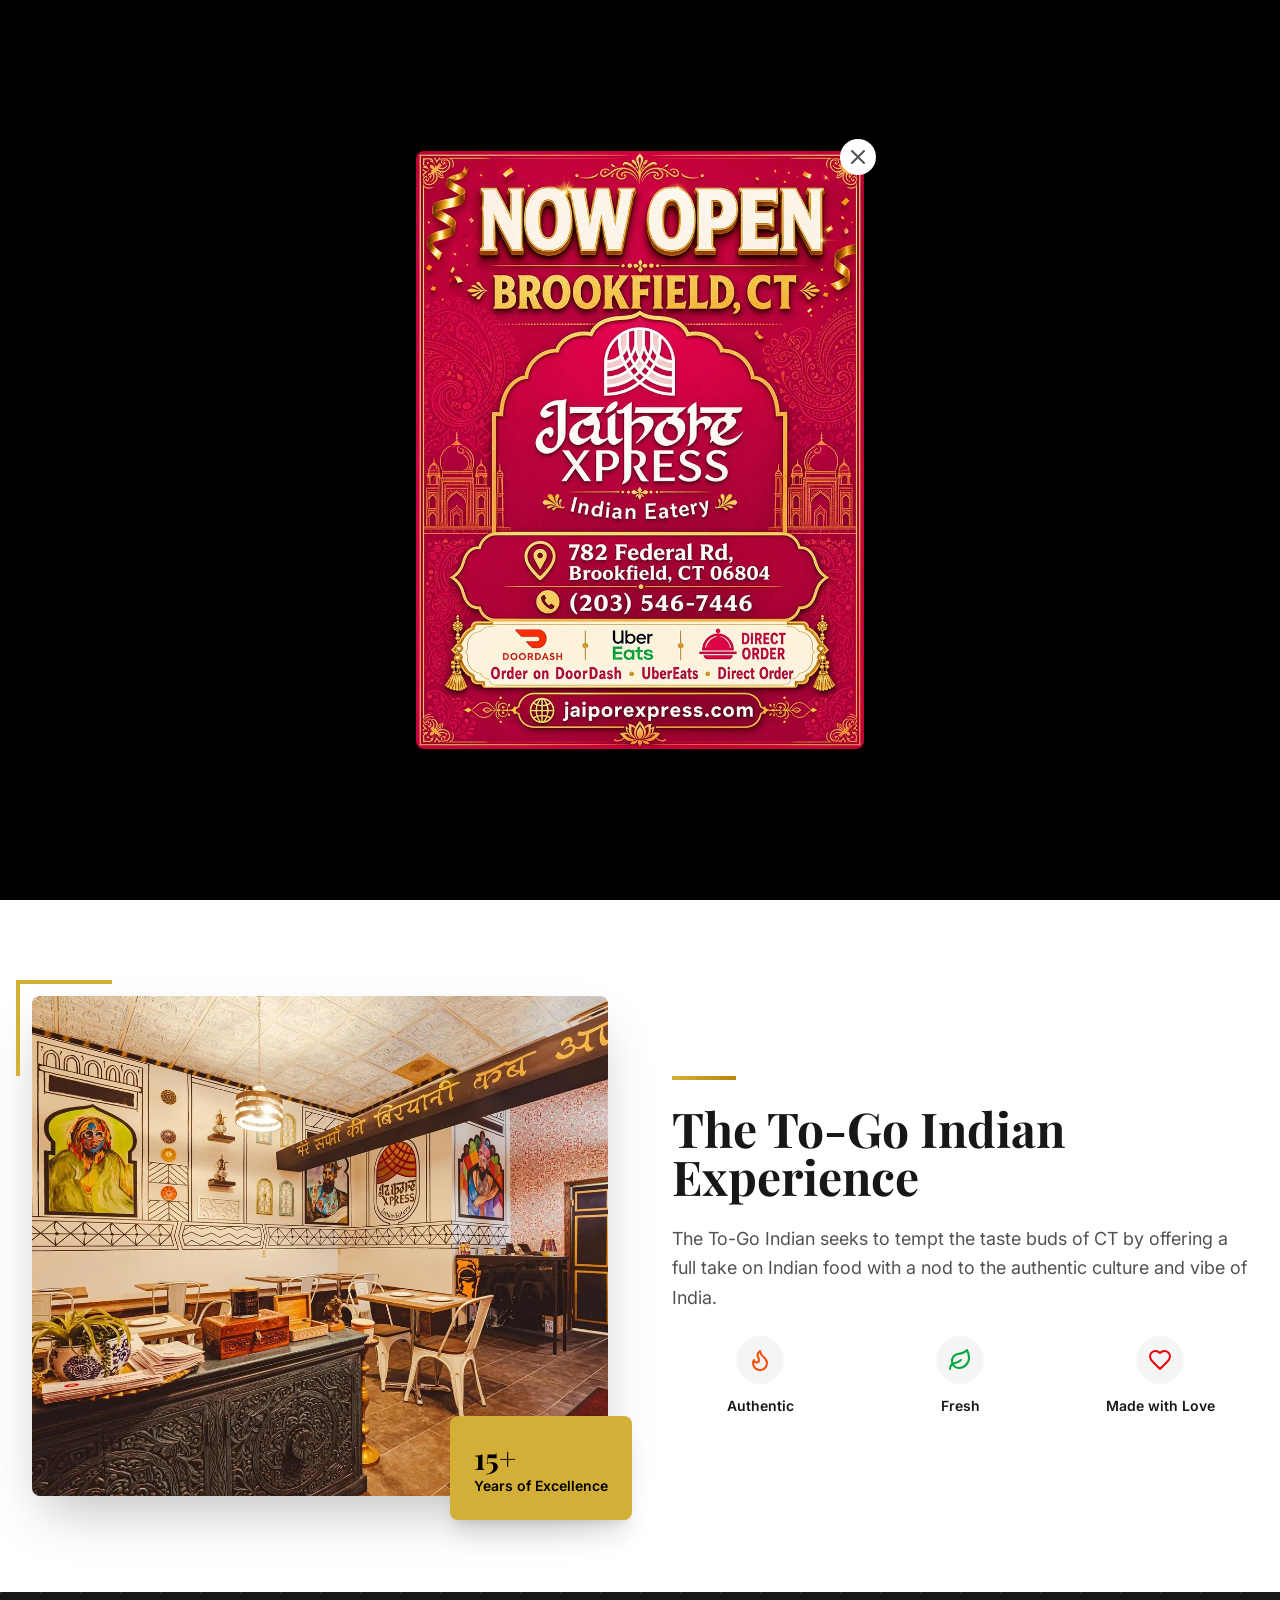
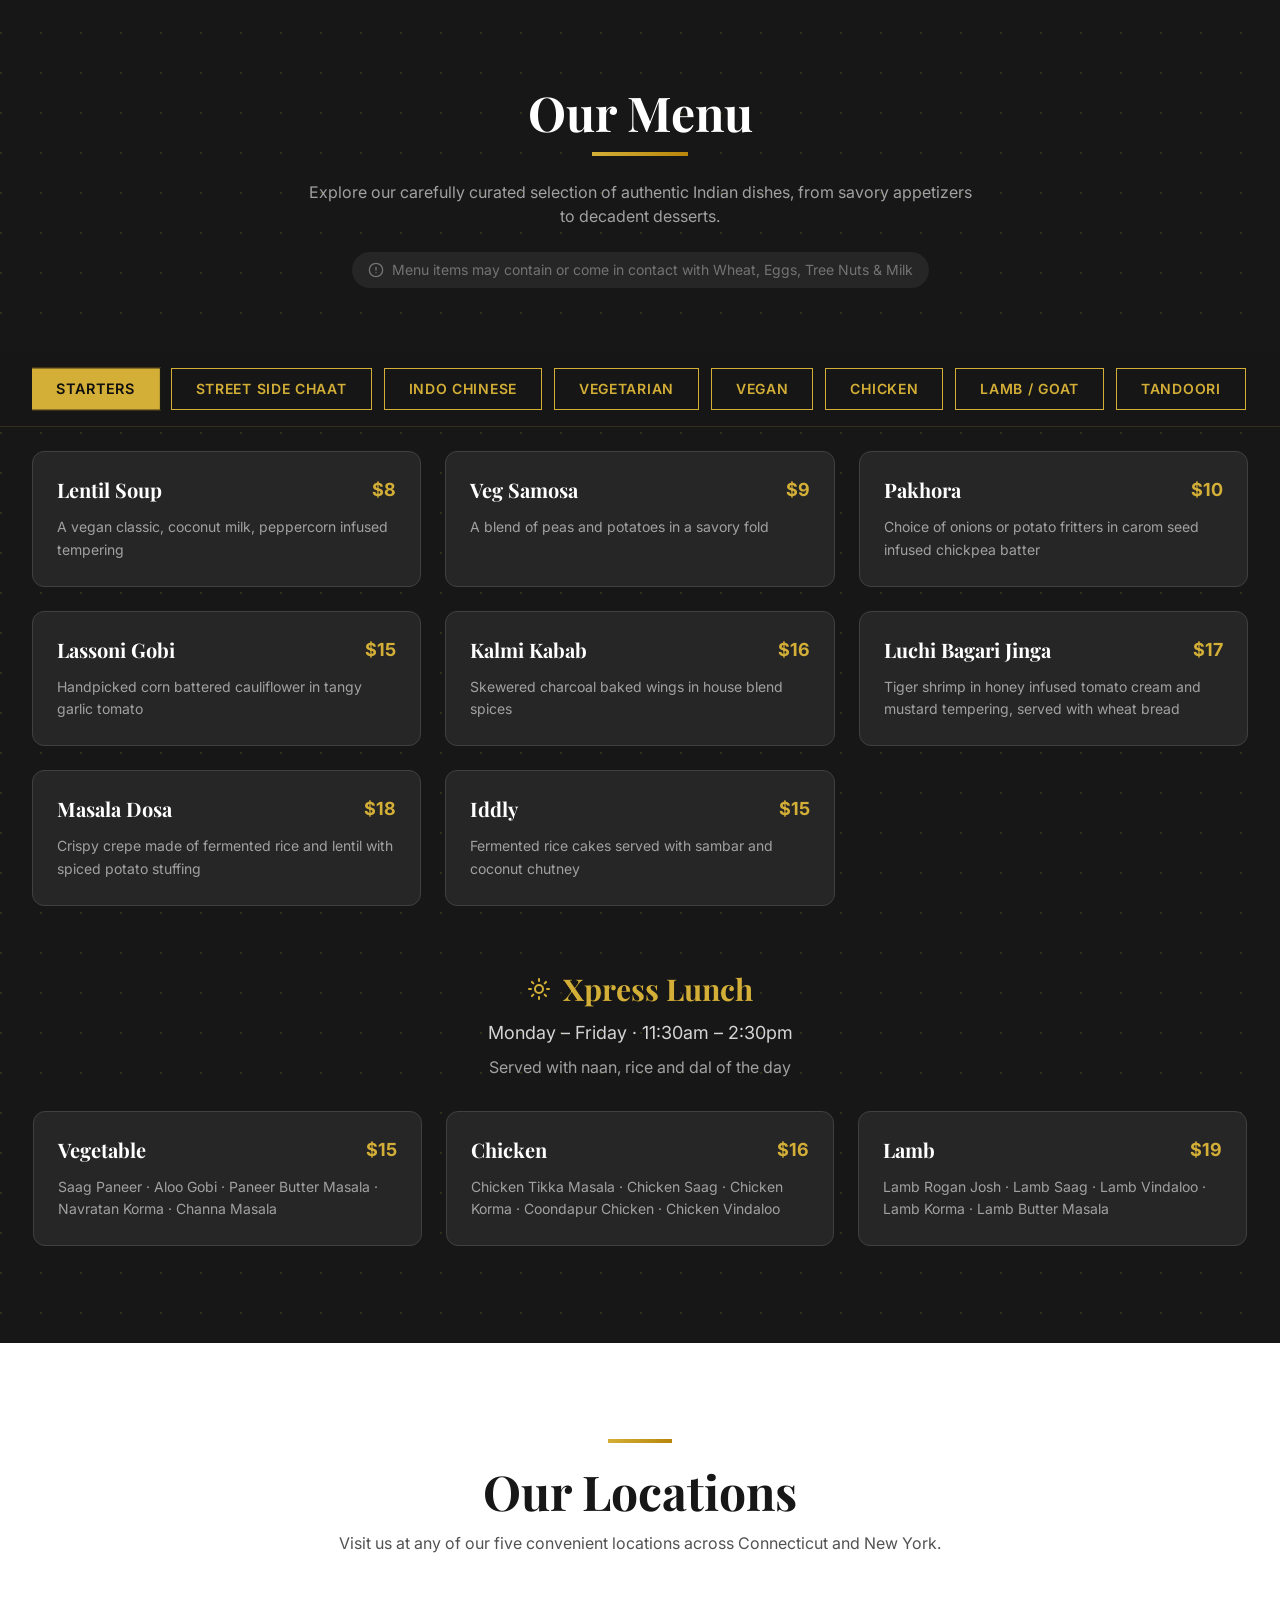
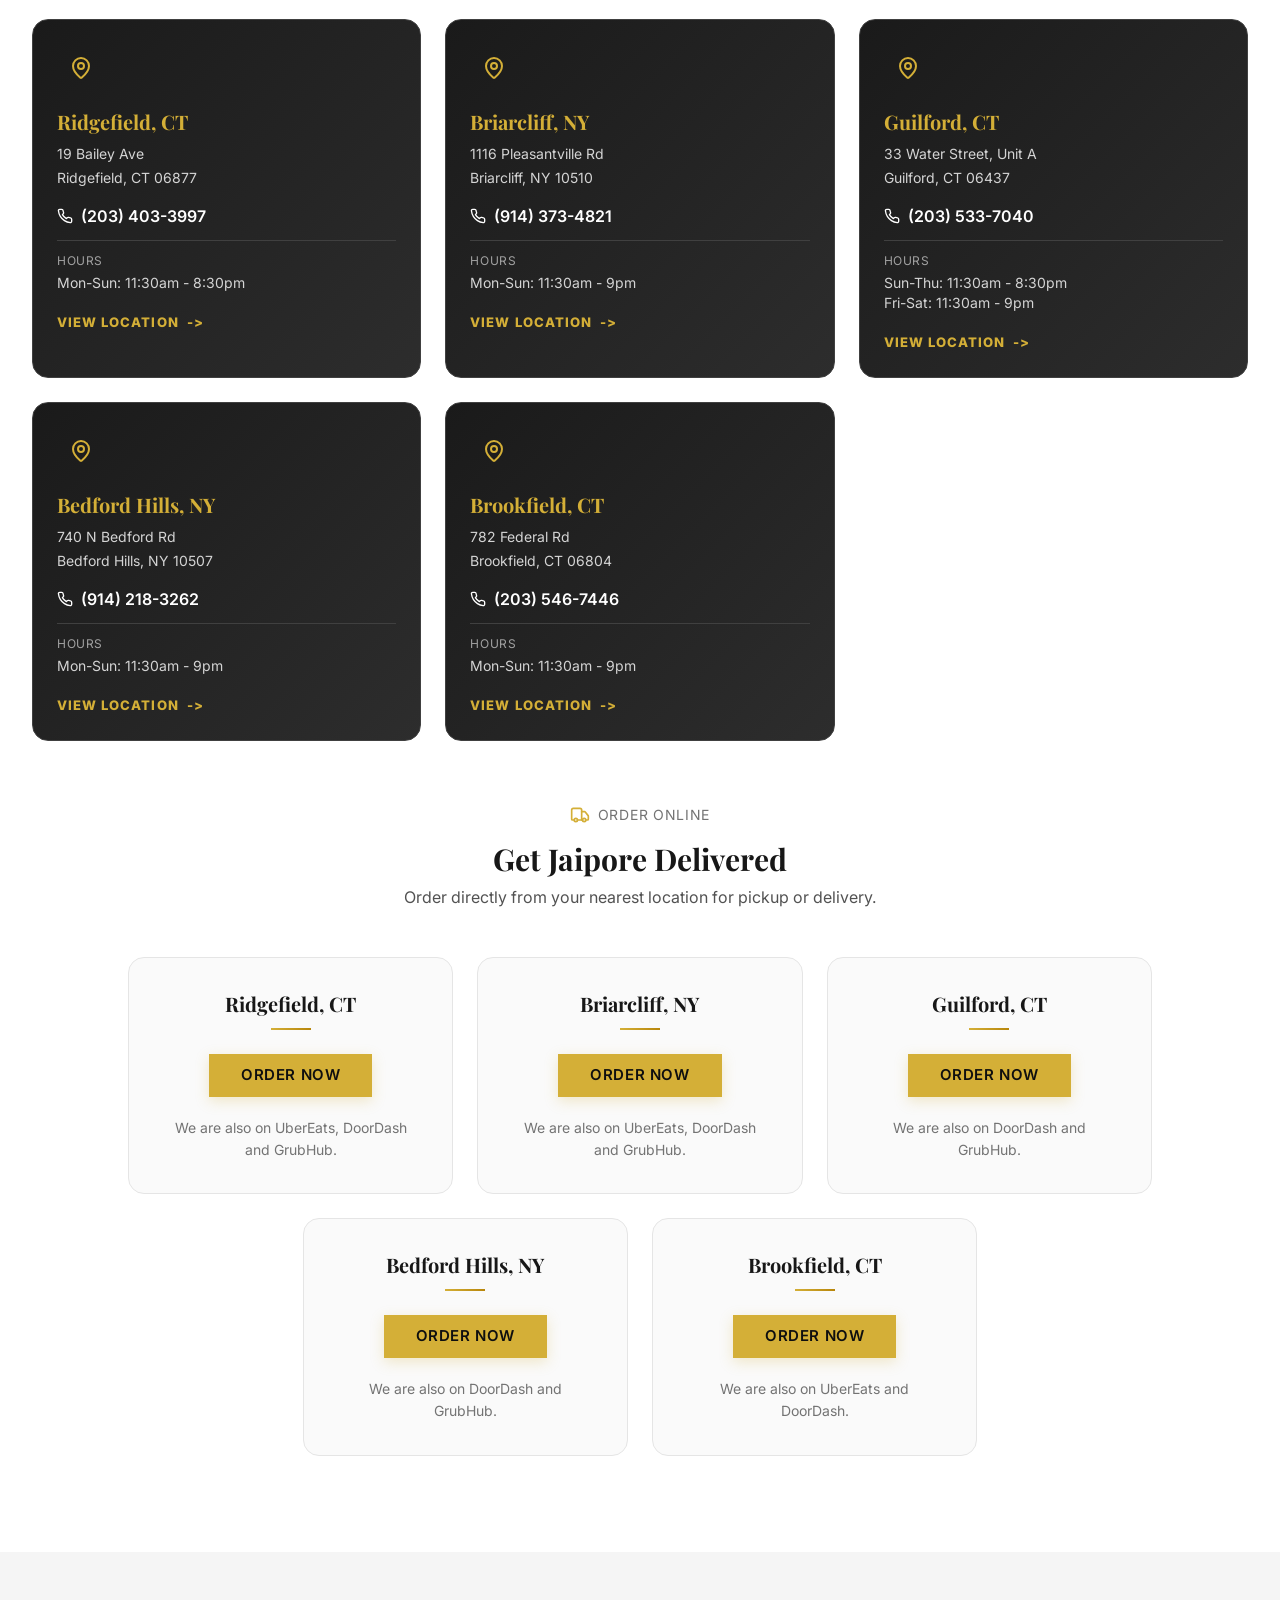
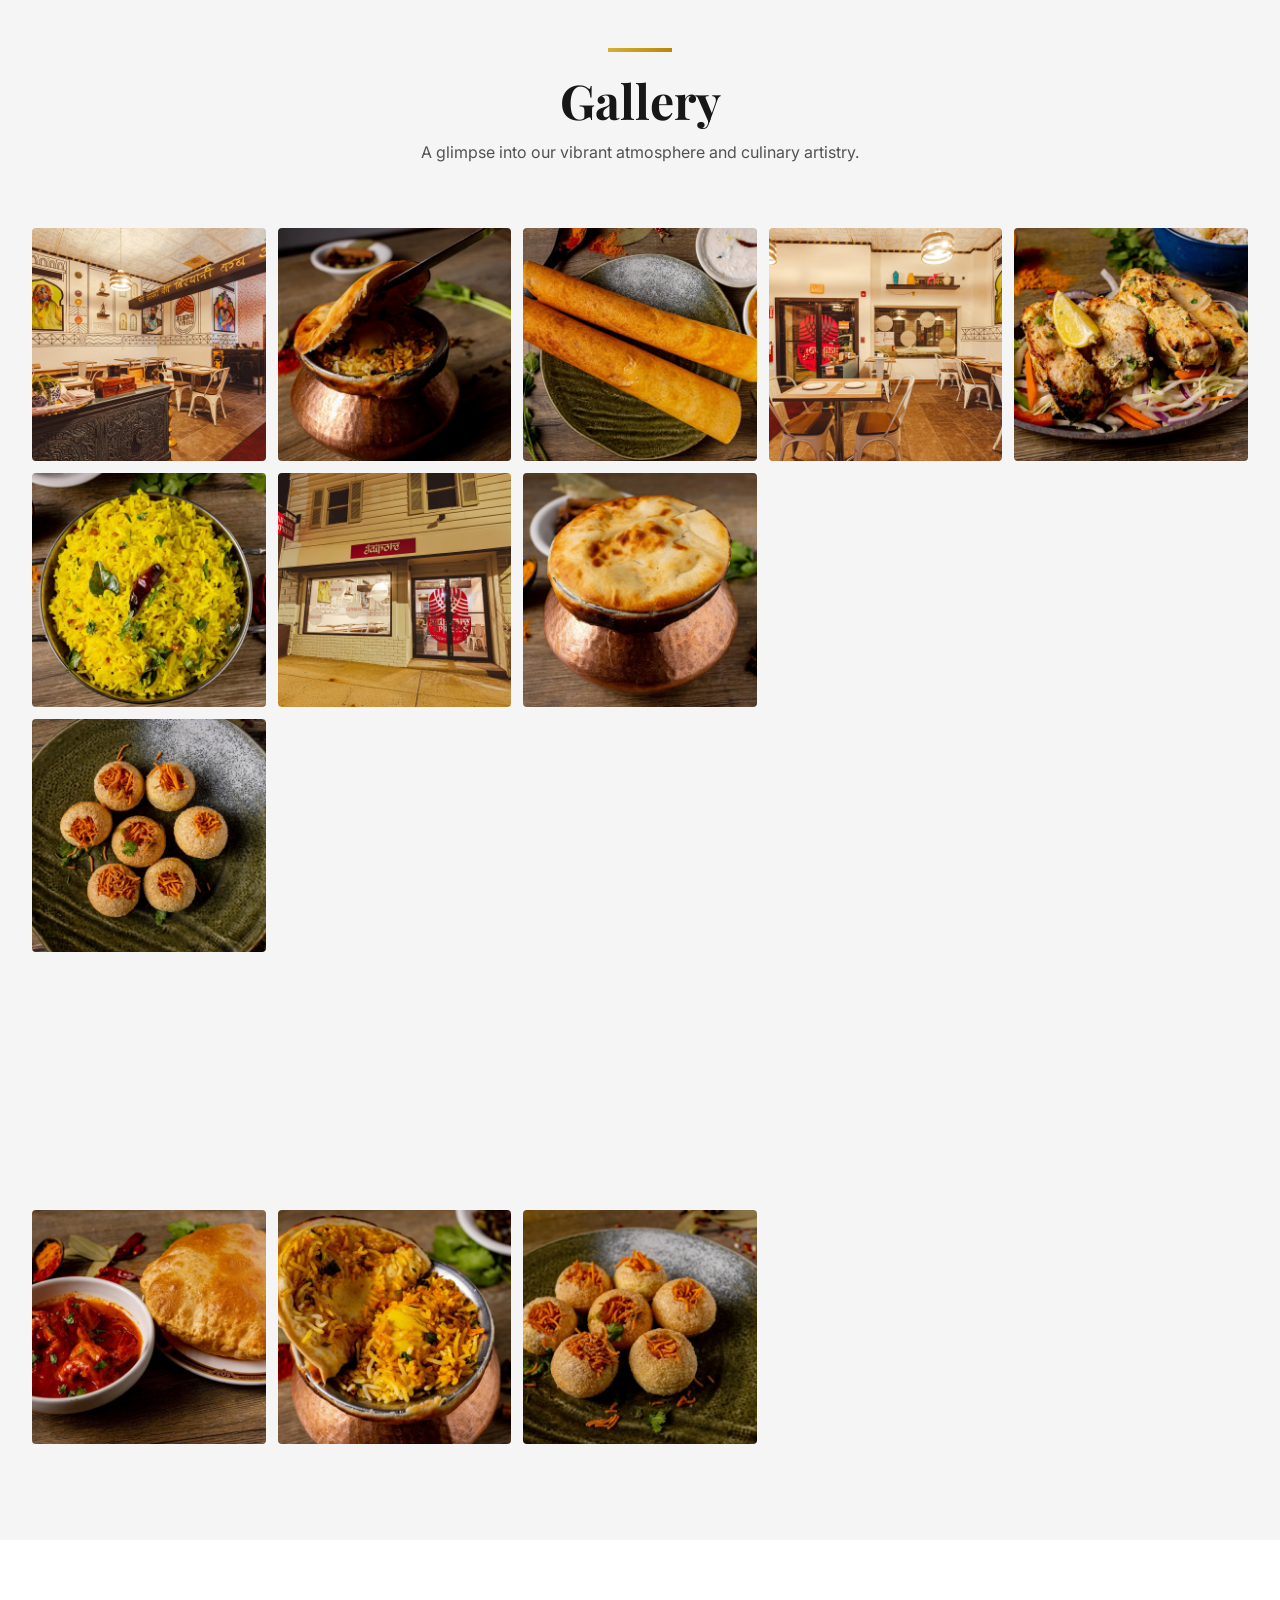
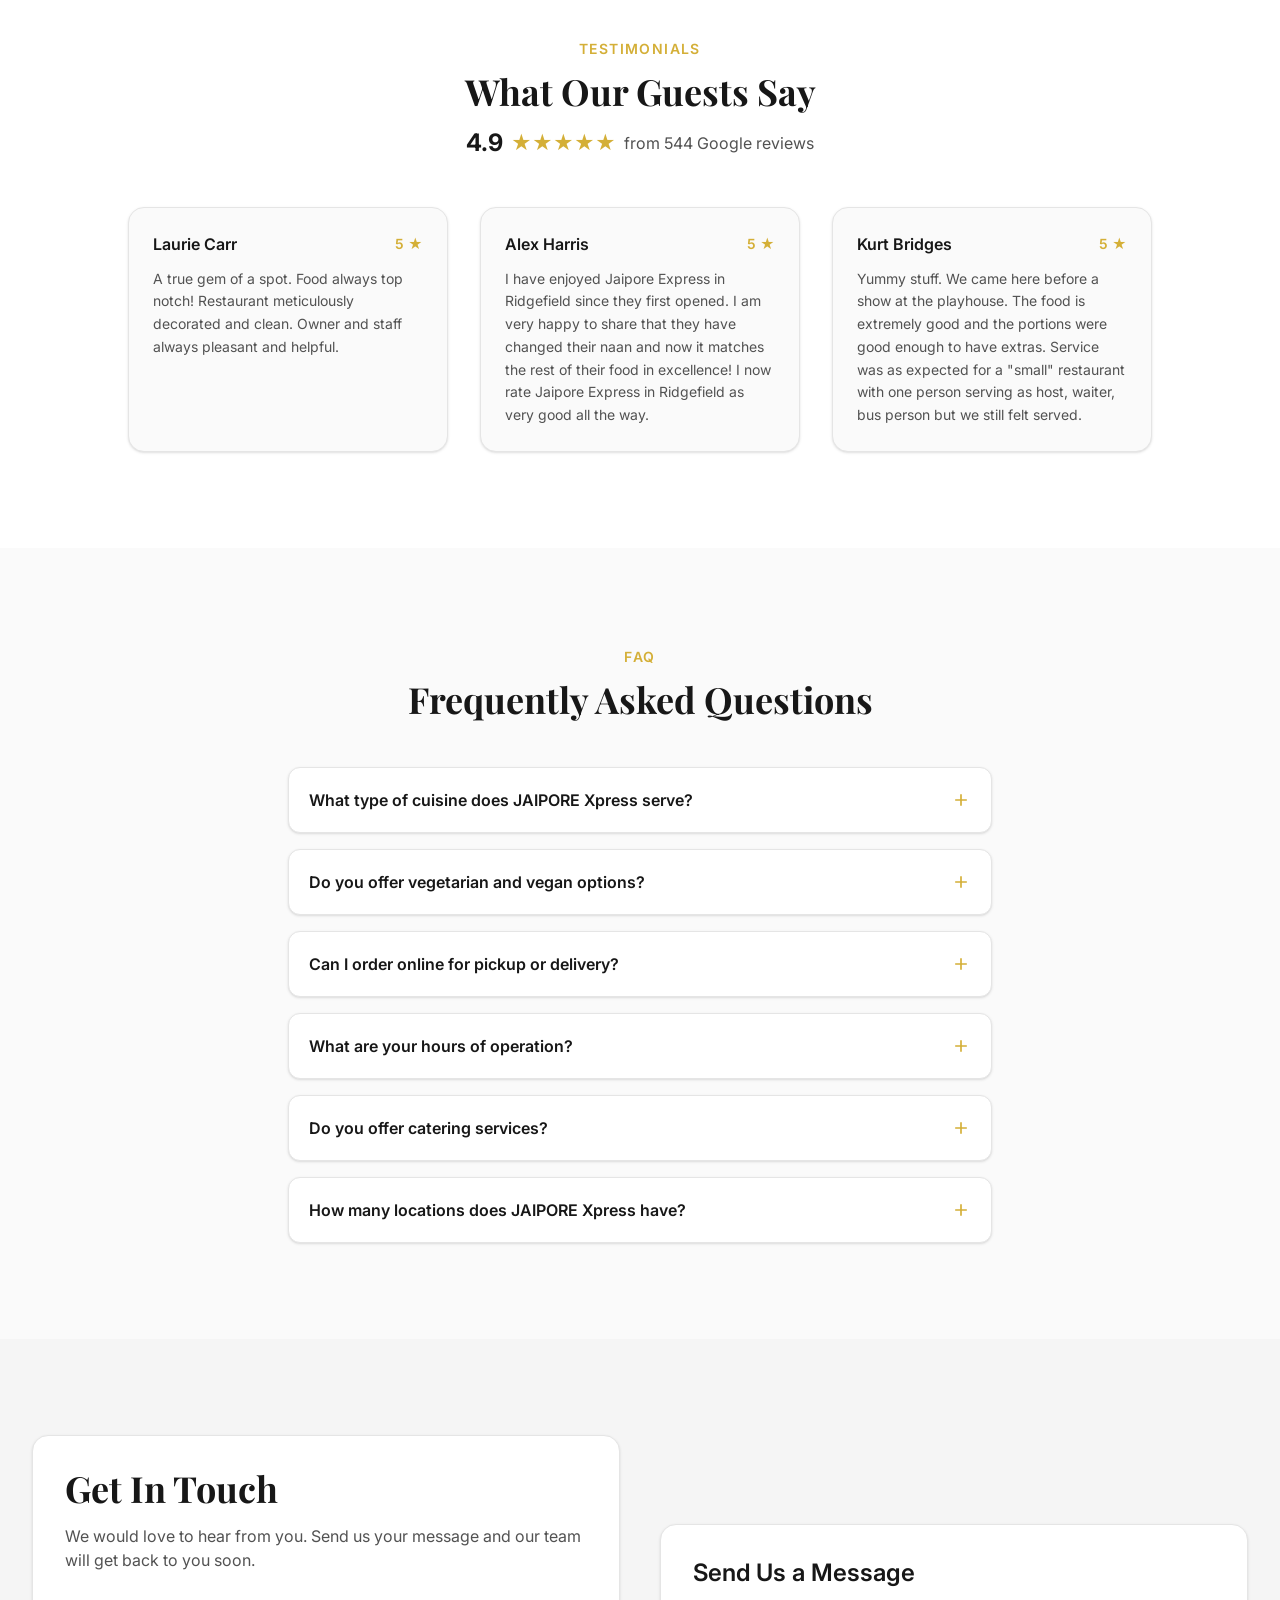
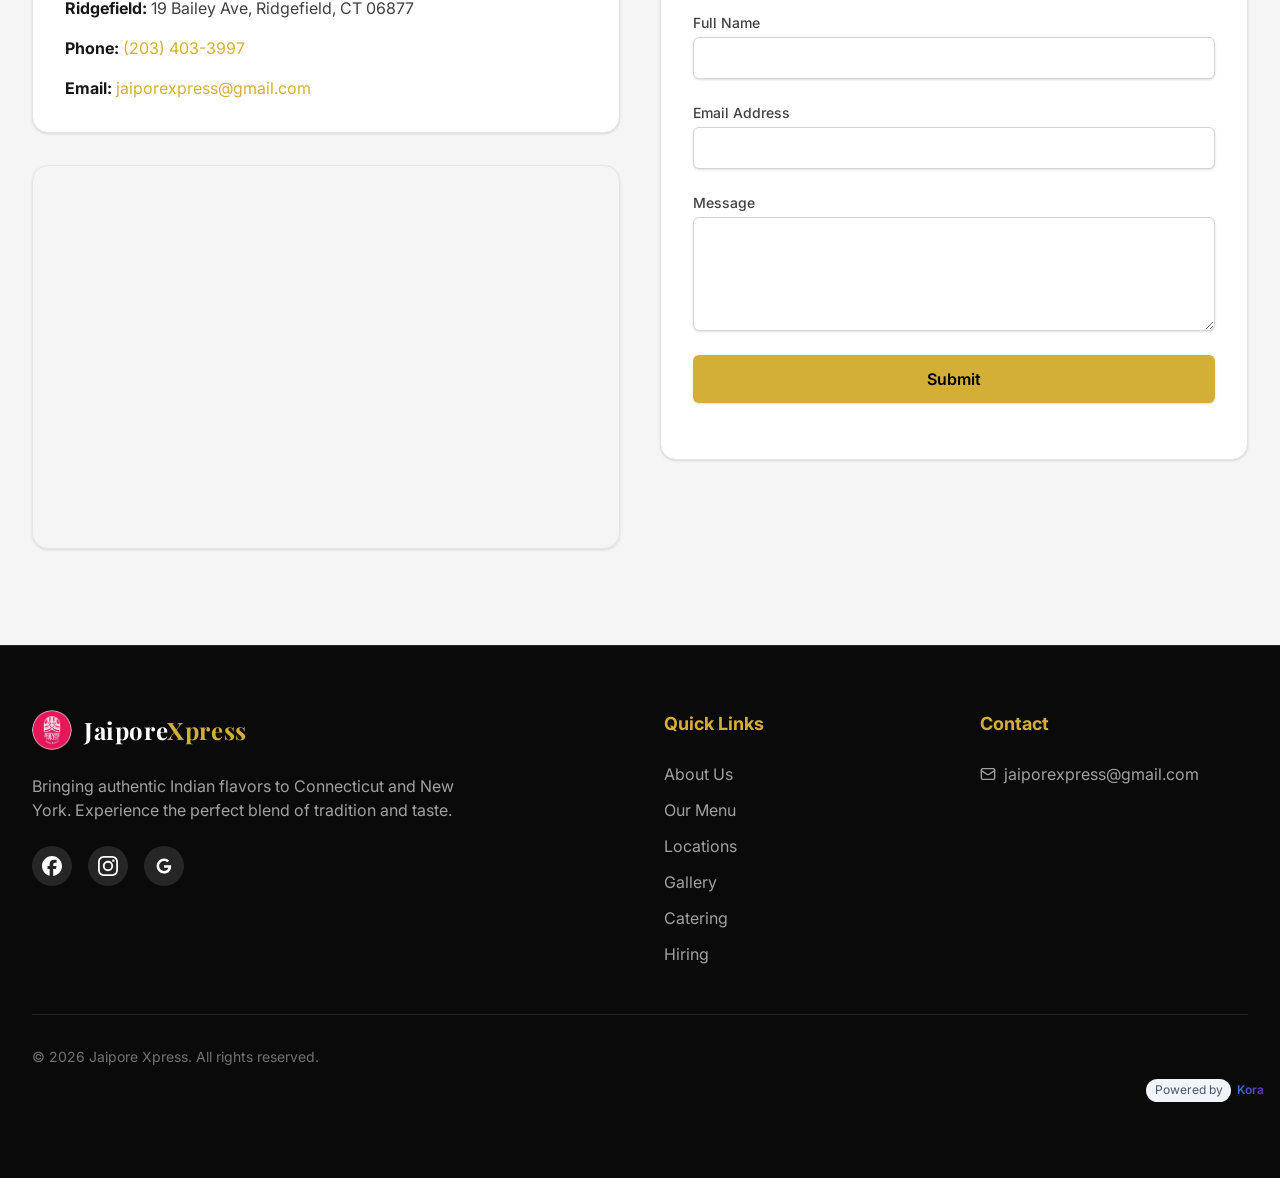
==== commit 9c427dd8: "fix: convert all images to WebP and host locally instead of raw Azure blob JPG/PNG (Lighthouse image" ====
--- a/index.html
+++ b/index.html
@@ -20,10 +20,10 @@
 <meta content="JAIPORE Xpress – Indian Eatery in Ridgefield, CT" property="og:title"/>
 <meta content="JAIPORE Xpress serves authentic Indian cuisine in Ridgefield, CT — butter chicken, biryani, tandoori, curries, and vegetarian favorites. Order online for takeout and delivery." property="og:description"/>
 <meta content="website" property="og:type"/>
-<meta content="https://quseprdus1.blob.core.windows.net/kora-business-images/user-media/baf7c43c-6d3d-419a-a4bb-284a47e2ac01/de8c94d8-887e-4625-825f-ec262dbc28df/1781245809_m58x0r.png" property="og:image"/>
+<meta content="assets/img/1781245809_m58x0r.webp" property="og:image"/>
 <meta content="summary_large_image" name="twitter:card"/>
 <!-- Hero image preload -->
-<link as="image" href="https://quseprdus1.blob.core.windows.net/kora-business-images/user-media/baf7c43c-6d3d-419a-a4bb-284a47e2ac01/de8c94d8-887e-4625-825f-ec262dbc28df/1781246413_we0vv4.jpg" rel="preload"/>
+<link as="image" href="assets/img/1781246413_we0vv4.webp" rel="preload"/>
 <link href="assets/styles.css" rel="stylesheet"/>
 <style>
         body {
@@ -444,7 +444,7 @@
   "openingHours": [
     "Mo-Su 11:30-20:30"
   ],
-  "image": "https://quseprdus1.blob.core.windows.net/kora-business-images/user-media/baf7c43c-6d3d-419a-a4bb-284a47e2ac01/de8c94d8-887e-4625-825f-ec262dbc28df/1781245809_m58x0r.png",
+  "image": "assets/img/1781245809_m58x0r.webp",
   "servesCuisine": "Indian",
   "priceRange": "$$",
   "hasMenu": {
@@ -1416,11 +1416,12 @@
 <meta content="https://jaiporexpress.com" property="og:url"/>
 
 </link></link><!-- KORA_FAVICON_START -->
-<link href="https://quseprdus1.blob.core.windows.net/kora-business-images/user-media/baf7c43c-6d3d-419a-a4bb-284a47e2ac01/de8c94d8-887e-4625-825f-ec262dbc28df/1781245809_m58x0r.png" rel="icon" type="image/png"/>
-<link href="https://quseprdus1.blob.core.windows.net/kora-business-images/user-media/baf7c43c-6d3d-419a-a4bb-284a47e2ac01/de8c94d8-887e-4625-825f-ec262dbc28df/1781245809_m58x0r.png" rel="apple-touch-icon"/>
+<link href="assets/img/1781245809_m58x0r.webp" rel="icon" type="image/png"/>
+<link href="assets/img/1781245809_m58x0r.webp" rel="apple-touch-icon"/>
 <!-- KORA_FAVICON_END -->
 </head>
 <body class="bg-neutral-50 text-neutral-900 antialiased" data-page="home">
+<noscript><p><a href="https://www.facebook.com/jaiporexpress/" rel="noopener noreferrer" target="_blank">Facebook</a> · <a href="https://www.instagram.com/jaiporexpress/" rel="noopener noreferrer" target="_blank">Instagram</a></p></noscript>
 <script>
         window.KORA_SITE_CONFIG = {
             apiBaseUrl: "https://kora-agent.grubtok.com",
@@ -1433,15 +1434,16 @@
 <!-- Hero Section -->
 <section class="relative min-h-screen flex items-center justify-center overflow-hidden pt-20">
 <div class="absolute inset-0">
-<img alt="Indian food dishes at JAIPORE Xpress in Ridgefield, CT" class="hero-slide absolute inset-0 w-full h-full object-cover opacity-100 transition-opacity duration-700 ease-linear" decoding="async" fetchpriority="high" height="1280" loading="eager" src="https://quseprdus1.blob.core.windows.net/kora-business-images/user-media/baf7c43c-6d3d-419a-a4bb-284a47e2ac01/de8c94d8-887e-4625-825f-ec262dbc28df/1781246413_we0vv4.jpg" width="1920"/>
-<img alt="Tandoori and curry dishes at JAIPORE Xpress" class="hero-slide absolute inset-0 w-full h-full object-cover opacity-0 transition-opacity duration-700 ease-linear" decoding="async" height="1280" loading="lazy" src="https://quseprdus1.blob.core.windows.net/kora-business-images/user-media/baf7c43c-6d3d-419a-a4bb-284a47e2ac01/de8c94d8-887e-4625-825f-ec262dbc28df/1781246418_630jtb.jpg" width="1920"/>
-<img alt="Authentic Indian takeout from JAIPORE Xpress" class="hero-slide absolute inset-0 w-full h-full object-cover opacity-0 transition-opacity duration-700 ease-linear" decoding="async" height="1280" loading="lazy" src="https://quseprdus1.blob.core.windows.net/kora-business-images/user-media/baf7c43c-6d3d-419a-a4bb-284a47e2ac01/de8c94d8-887e-4625-825f-ec262dbc28df/1781246425_jhguvj.jpg" width="1920"/>
+<img alt="Indian food dishes at JAIPORE Xpress in Ridgefield, CT" class="hero-slide absolute inset-0 w-full h-full object-cover opacity-100 transition-opacity duration-700 ease-linear" decoding="async" fetchpriority="high" height="1280" loading="eager" src="assets/img/1781246413_we0vv4.webp" width="1920"/>
+<img alt="Tandoori and curry dishes at JAIPORE Xpress" class="hero-slide absolute inset-0 w-full h-full object-cover opacity-0 transition-opacity duration-700 ease-linear" decoding="async" height="1280" loading="lazy" src="assets/img/1781246418_630jtb.webp" width="1920"/>
+<img alt="Authentic Indian takeout from JAIPORE Xpress" class="hero-slide absolute inset-0 w-full h-full object-cover opacity-0 transition-opacity duration-700 ease-linear" decoding="async" height="1280" loading="lazy" src="assets/img/1781246425_jhguvj.webp" width="1920"/>
 </div>
 <div class="absolute inset-0 bg-black/65"></div>
 <div class="relative z-10 max-w-7xl mx-auto px-4 sm:px-6 lg:px-8 text-center">
 <h1 class="font-display text-5xl md:text-7xl lg:text-8xl font-bold text-white mb-6 leading-tight">
 <span class="seo-hidden">Authentic <span class="text-transparent bg-clip-text bg-gradient-to-r from-gold to-yellow-600">Indian</span>
                     Restaurant in Ridgefield, CT</span>
+<br/>
 <span class="text-3xl md:text-5xl lg:text-6xl font-normal italic">A Taste of India, Served Fast &amp; Fresh</span>
 </h1>
 <div class="flex flex-col sm:flex-row gap-3 justify-center items-center">
@@ -1472,7 +1474,7 @@
 <div class="relative">
 <div class="absolute -top-4 -left-4 w-24 h-24 border-t-4 border-l-4 border-gold"></div>
 <div class="absolute -bottom-4 -right-4 w-24 h-24 border-b-4 border-r-4 border-gold"></div>
-<img alt="Jaipore Xpress restaurant interior in Ridgefield, CT" class="w-full h-[500px] object-cover rounded-lg shadow-2xl" decoding="async" height="348" loading="lazy" src="https://quseprdus1.blob.core.windows.net/kora-business-images/user-media/baf7c43c-6d3d-419a-a4bb-284a47e2ac01/de8c94d8-887e-4625-825f-ec262dbc28df/1781246413_we0vv4.jpg" width="348"/>
+<img alt="Jaipore Xpress restaurant interior in Ridgefield, CT" class="w-full h-[500px] object-cover rounded-lg shadow-2xl" decoding="async" height="348" loading="lazy" src="assets/img/1781246413_we0vv4.webp" width="348"/>
 <div class="absolute -bottom-6 -right-6 bg-gold text-black p-6 rounded-lg shadow-xl hidden md:block">
 <p class="font-display text-3xl font-bold">15+</p>
 <p class="text-sm font-semibold">Years of Excellence</p>
@@ -2294,55 +2296,55 @@
 <p class="text-neutral-600">A glimpse into our vibrant atmosphere and culinary artistry.</p>
 </div>
 <div class="grid grid-cols-2 md:grid-cols-4 lg:grid-cols-5 gap-3">
-<div class="relative group overflow-hidden rounded aspect-square"><img alt="Indian cuisine at JAIPORE Xpress — gallery photo 1" class="w-full h-full object-cover transition-transform duration-500 group-hover:scale-110" decoding="async" height="600" loading="lazy" src="https://quseprdus1.blob.core.windows.net/kora-business-images/user-media/baf7c43c-6d3d-419a-a4bb-284a47e2ac01/de8c94d8-887e-4625-825f-ec262dbc28df/1781246413_we0vv4.jpg" width="600"/>
-</div>
-<div class="relative group overflow-hidden rounded aspect-square"><img alt="Indian cuisine at JAIPORE Xpress — gallery photo 2" class="w-full h-full object-cover transition-transform duration-500 group-hover:scale-110" decoding="async" height="600" loading="lazy" src="https://quseprdus1.blob.core.windows.net/kora-business-images/user-media/baf7c43c-6d3d-419a-a4bb-284a47e2ac01/de8c94d8-887e-4625-825f-ec262dbc28df/1781246418_630jtb.jpg" width="600"/>
-</div>
-<div class="relative group overflow-hidden rounded aspect-square"><img alt="Indian cuisine at JAIPORE Xpress — gallery photo 3" class="w-full h-full object-cover transition-transform duration-500 group-hover:scale-110" decoding="async" height="600" loading="lazy" src="https://quseprdus1.blob.core.windows.net/kora-business-images/user-media/baf7c43c-6d3d-419a-a4bb-284a47e2ac01/de8c94d8-887e-4625-825f-ec262dbc28df/1781246425_jhguvj.jpg" width="600"/>
-</div>
-<div class="relative group overflow-hidden rounded aspect-square"><img alt="Indian cuisine at JAIPORE Xpress — gallery photo 4" class="w-full h-full object-cover transition-transform duration-500 group-hover:scale-110" decoding="async" height="600" loading="lazy" src="https://quseprdus1.blob.core.windows.net/kora-business-images/user-media/baf7c43c-6d3d-419a-a4bb-284a47e2ac01/de8c94d8-887e-4625-825f-ec262dbc28df/1781246432_ummg5q.jpg" width="600"/>
-</div>
-<div class="relative group overflow-hidden rounded aspect-square"><img alt="Indian cuisine at JAIPORE Xpress — gallery photo 5" class="w-full h-full object-cover transition-transform duration-500 group-hover:scale-110" decoding="async" height="600" loading="lazy" src="https://quseprdus1.blob.core.windows.net/kora-business-images/user-media/baf7c43c-6d3d-419a-a4bb-284a47e2ac01/de8c94d8-887e-4625-825f-ec262dbc28df/1781246438_y4v2c6.jpg" width="600"/>
-</div>
-<div class="relative group overflow-hidden rounded aspect-square"><img alt="Indian cuisine at JAIPORE Xpress — gallery photo 6" class="w-full h-full object-cover transition-transform duration-500 group-hover:scale-110" decoding="async" height="600" loading="lazy" src="https://quseprdus1.blob.core.windows.net/kora-business-images/user-media/baf7c43c-6d3d-419a-a4bb-284a47e2ac01/de8c94d8-887e-4625-825f-ec262dbc28df/1781246452_gw9t23.jpg" width="600"/>
-</div>
-<div class="relative group overflow-hidden rounded aspect-square"><img alt="Indian cuisine at JAIPORE Xpress — gallery photo 7" class="w-full h-full object-cover transition-transform duration-500 group-hover:scale-110" decoding="async" height="600" loading="lazy" src="https://quseprdus1.blob.core.windows.net/kora-business-images/user-media/baf7c43c-6d3d-419a-a4bb-284a47e2ac01/de8c94d8-887e-4625-825f-ec262dbc28df/1781246461_3sbsud.jpg" width="600"/>
-</div>
-<div class="relative group overflow-hidden rounded aspect-square"><img alt="Indian cuisine at JAIPORE Xpress — gallery photo 8" class="w-full h-full object-cover transition-transform duration-500 group-hover:scale-110" decoding="async" height="600" loading="lazy" src="https://quseprdus1.blob.core.windows.net/kora-business-images/user-media/baf7c43c-6d3d-419a-a4bb-284a47e2ac01/de8c94d8-887e-4625-825f-ec262dbc28df/1781246469_ri03nk.jpg" width="600"/>
-</div>
-<div class="relative group overflow-hidden rounded aspect-square"><img alt="Indian cuisine at JAIPORE Xpress — gallery photo 9" class="w-full h-full object-cover transition-transform duration-500 group-hover:scale-110" decoding="async" height="600" loading="lazy" src="https://quseprdus1.blob.core.windows.net/kora-business-images/user-media/baf7c43c-6d3d-419a-a4bb-284a47e2ac01/de8c94d8-887e-4625-825f-ec262dbc28df/1781246474_kj1fo7.jpg" width="600"/>
-</div>
-<div class="relative group overflow-hidden rounded aspect-square"><img alt="Indian cuisine at JAIPORE Xpress — gallery photo 10" class="w-full h-full object-cover transition-transform duration-500 group-hover:scale-110" decoding="async" height="600" loading="lazy" src="https://quseprdus1.blob.core.windows.net/kora-business-images/user-media/baf7c43c-6d3d-419a-a4bb-284a47e2ac01/de8c94d8-887e-4625-825f-ec262dbc28df/1781246479_gjgy3o.jpg" width="600"/>
-</div>
-<div class="relative group overflow-hidden rounded aspect-square"><img alt="Indian cuisine at JAIPORE Xpress — gallery photo 11" class="w-full h-full object-cover transition-transform duration-500 group-hover:scale-110" decoding="async" height="600" loading="lazy" src="https://quseprdus1.blob.core.windows.net/kora-business-images/user-media/baf7c43c-6d3d-419a-a4bb-284a47e2ac01/de8c94d8-887e-4625-825f-ec262dbc28df/1781246486_9ubq9j.jpg" width="600"/>
-</div>
-<div class="relative group overflow-hidden rounded aspect-square"><img alt="Indian cuisine at JAIPORE Xpress — gallery photo 12" class="w-full h-full object-cover transition-transform duration-500 group-hover:scale-110" decoding="async" height="600" loading="lazy" src="https://quseprdus1.blob.core.windows.net/kora-business-images/user-media/baf7c43c-6d3d-419a-a4bb-284a47e2ac01/de8c94d8-887e-4625-825f-ec262dbc28df/1781246491_3i6vxm.jpg" width="600"/>
-</div>
-<div class="relative group overflow-hidden rounded aspect-square"><img alt="Indian cuisine at JAIPORE Xpress — gallery photo 13" class="w-full h-full object-cover transition-transform duration-500 group-hover:scale-110" decoding="async" height="600" loading="lazy" src="https://quseprdus1.blob.core.windows.net/kora-business-images/user-media/baf7c43c-6d3d-419a-a4bb-284a47e2ac01/de8c94d8-887e-4625-825f-ec262dbc28df/1781246497_xz8oeq.jpg" width="600"/>
-</div>
-<div class="relative group overflow-hidden rounded aspect-square"><img alt="Indian cuisine at JAIPORE Xpress — gallery photo 14" class="w-full h-full object-cover transition-transform duration-500 group-hover:scale-110" decoding="async" height="600" loading="lazy" src="https://quseprdus1.blob.core.windows.net/kora-business-images/user-media/baf7c43c-6d3d-419a-a4bb-284a47e2ac01/de8c94d8-887e-4625-825f-ec262dbc28df/1781246503_vrna17.jpg" width="600"/>
-</div>
-<div class="relative group overflow-hidden rounded aspect-square"><img alt="Indian cuisine at JAIPORE Xpress — gallery photo 15" class="w-full h-full object-cover transition-transform duration-500 group-hover:scale-110" decoding="async" height="600" loading="lazy" src="https://quseprdus1.blob.core.windows.net/kora-business-images/user-media/baf7c43c-6d3d-419a-a4bb-284a47e2ac01/de8c94d8-887e-4625-825f-ec262dbc28df/1781246508_vwte9a.jpg" width="600"/>
-</div>
-<div class="relative group overflow-hidden rounded aspect-square"><img alt="Indian cuisine at JAIPORE Xpress — gallery photo 16" class="w-full h-full object-cover transition-transform duration-500 group-hover:scale-110" decoding="async" height="600" loading="lazy" src="https://quseprdus1.blob.core.windows.net/kora-business-images/user-media/baf7c43c-6d3d-419a-a4bb-284a47e2ac01/de8c94d8-887e-4625-825f-ec262dbc28df/1781246719_3c0vbi.jpg" width="600"/>
-</div>
-<div class="relative group overflow-hidden rounded aspect-square"><img alt="Indian cuisine at JAIPORE Xpress — gallery photo 17" class="w-full h-full object-cover transition-transform duration-500 group-hover:scale-110" decoding="async" height="600" loading="lazy" src="https://quseprdus1.blob.core.windows.net/kora-business-images/user-media/baf7c43c-6d3d-419a-a4bb-284a47e2ac01/de8c94d8-887e-4625-825f-ec262dbc28df/1781246725_4vh0vj.jpg" width="600"/>
-</div>
-<div class="relative group overflow-hidden rounded aspect-square"><img alt="Indian cuisine at JAIPORE Xpress — gallery photo 18" class="w-full h-full object-cover transition-transform duration-500 group-hover:scale-110" decoding="async" height="600" loading="lazy" src="https://quseprdus1.blob.core.windows.net/kora-business-images/user-media/baf7c43c-6d3d-419a-a4bb-284a47e2ac01/de8c94d8-887e-4625-825f-ec262dbc28df/1781246731_8newxq.jpg" width="600"/>
-</div>
-<div class="relative group overflow-hidden rounded aspect-square"><img alt="Indian cuisine at JAIPORE Xpress — gallery photo 19" class="w-full h-full object-cover transition-transform duration-500 group-hover:scale-110" decoding="async" height="600" loading="lazy" src="https://quseprdus1.blob.core.windows.net/kora-business-images/user-media/baf7c43c-6d3d-419a-a4bb-284a47e2ac01/de8c94d8-887e-4625-825f-ec262dbc28df/1781246737_s7qxyf.jpg" width="600"/>
-</div>
-<div class="relative group overflow-hidden rounded aspect-square"><img alt="Indian cuisine at JAIPORE Xpress — gallery photo 20" class="w-full h-full object-cover transition-transform duration-500 group-hover:scale-110" decoding="async" height="600" loading="lazy" src="https://quseprdus1.blob.core.windows.net/kora-business-images/user-media/baf7c43c-6d3d-419a-a4bb-284a47e2ac01/de8c94d8-887e-4625-825f-ec262dbc28df/1781246743_ta50so.jpg" width="600"/>
-</div>
-<div class="relative group overflow-hidden rounded aspect-square"><img alt="Indian cuisine at JAIPORE Xpress — gallery photo 21" class="w-full h-full object-cover transition-transform duration-500 group-hover:scale-110" decoding="async" height="600" loading="lazy" src="https://quseprdus1.blob.core.windows.net/kora-business-images/user-media/baf7c43c-6d3d-419a-a4bb-284a47e2ac01/de8c94d8-887e-4625-825f-ec262dbc28df/1781246751_65735b.jpg" width="600"/>
-</div>
-<div class="relative group overflow-hidden rounded aspect-square"><img alt="Indian cuisine at JAIPORE Xpress — gallery photo 22" class="w-full h-full object-cover transition-transform duration-500 group-hover:scale-110" decoding="async" height="600" loading="lazy" src="https://quseprdus1.blob.core.windows.net/kora-business-images/user-media/baf7c43c-6d3d-419a-a4bb-284a47e2ac01/de8c94d8-887e-4625-825f-ec262dbc28df/1781246763_ezum3o.jpg" width="600"/>
-</div>
-<div class="relative group overflow-hidden rounded aspect-square"><img alt="Indian cuisine at JAIPORE Xpress — gallery photo 23" class="w-full h-full object-cover transition-transform duration-500 group-hover:scale-110" decoding="async" height="600" loading="lazy" src="https://quseprdus1.blob.core.windows.net/kora-business-images/user-media/baf7c43c-6d3d-419a-a4bb-284a47e2ac01/de8c94d8-887e-4625-825f-ec262dbc28df/1781246770_rdi422.jpg" width="600"/>
-</div>
-<div class="relative group overflow-hidden rounded aspect-square"><img alt="Indian cuisine at JAIPORE Xpress — gallery photo 24" class="w-full h-full object-cover transition-transform duration-500 group-hover:scale-110" decoding="async" height="600" loading="lazy" src="https://quseprdus1.blob.core.windows.net/kora-business-images/user-media/baf7c43c-6d3d-419a-a4bb-284a47e2ac01/de8c94d8-887e-4625-825f-ec262dbc28df/1781246778_pw4i8j.jpg" width="600"/>
-</div>
-<div class="relative group overflow-hidden rounded aspect-square"><img alt="Indian cuisine at JAIPORE Xpress — gallery photo 25" class="w-full h-full object-cover transition-transform duration-500 group-hover:scale-110" decoding="async" height="600" loading="lazy" src="https://quseprdus1.blob.core.windows.net/kora-business-images/user-media/baf7c43c-6d3d-419a-a4bb-284a47e2ac01/de8c94d8-887e-4625-825f-ec262dbc28df/1781246785_jz46qb.jpg" width="600"/>
+<div class="relative group overflow-hidden rounded aspect-square"><img alt="Indian cuisine at JAIPORE Xpress — gallery photo 1" class="w-full h-full object-cover transition-transform duration-500 group-hover:scale-110" decoding="async" height="600" loading="lazy" src="assets/img/1781246413_we0vv4.webp" width="600"/>
+</div>
+<div class="relative group overflow-hidden rounded aspect-square"><img alt="Indian cuisine at JAIPORE Xpress — gallery photo 2" class="w-full h-full object-cover transition-transform duration-500 group-hover:scale-110" decoding="async" height="600" loading="lazy" src="assets/img/1781246418_630jtb.webp" width="600"/>
+</div>
+<div class="relative group overflow-hidden rounded aspect-square"><img alt="Indian cuisine at JAIPORE Xpress — gallery photo 3" class="w-full h-full object-cover transition-transform duration-500 group-hover:scale-110" decoding="async" height="600" loading="lazy" src="assets/img/1781246425_jhguvj.webp" width="600"/>
+</div>
+<div class="relative group overflow-hidden rounded aspect-square"><img alt="Indian cuisine at JAIPORE Xpress — gallery photo 4" class="w-full h-full object-cover transition-transform duration-500 group-hover:scale-110" decoding="async" height="600" loading="lazy" src="assets/img/1781246432_ummg5q.webp" width="600"/>
+</div>
+<div class="relative group overflow-hidden rounded aspect-square"><img alt="Indian cuisine at JAIPORE Xpress — gallery photo 5" class="w-full h-full object-cover transition-transform duration-500 group-hover:scale-110" decoding="async" height="600" loading="lazy" src="assets/img/1781246438_y4v2c6.webp" width="600"/>
+</div>
+<div class="relative group overflow-hidden rounded aspect-square"><img alt="Indian cuisine at JAIPORE Xpress — gallery photo 6" class="w-full h-full object-cover transition-transform duration-500 group-hover:scale-110" decoding="async" height="600" loading="lazy" src="assets/img/1781246452_gw9t23.webp" width="600"/>
+</div>
+<div class="relative group overflow-hidden rounded aspect-square"><img alt="Indian cuisine at JAIPORE Xpress — gallery photo 7" class="w-full h-full object-cover transition-transform duration-500 group-hover:scale-110" decoding="async" height="600" loading="lazy" src="assets/img/1781246461_3sbsud.webp" width="600"/>
+</div>
+<div class="relative group overflow-hidden rounded aspect-square"><img alt="Indian cuisine at JAIPORE Xpress — gallery photo 8" class="w-full h-full object-cover transition-transform duration-500 group-hover:scale-110" decoding="async" height="600" loading="lazy" src="assets/img/1781246469_ri03nk.webp" width="600"/>
+</div>
+<div class="relative group overflow-hidden rounded aspect-square"><img alt="Indian cuisine at JAIPORE Xpress — gallery photo 9" class="w-full h-full object-cover transition-transform duration-500 group-hover:scale-110" decoding="async" height="600" loading="lazy" src="assets/img/1781246474_kj1fo7.webp" width="600"/>
+</div>
+<div class="relative group overflow-hidden rounded aspect-square"><img alt="Indian cuisine at JAIPORE Xpress — gallery photo 10" class="w-full h-full object-cover transition-transform duration-500 group-hover:scale-110" decoding="async" height="600" loading="lazy" src="assets/img/1781246479_gjgy3o.webp" width="600"/>
+</div>
+<div class="relative group overflow-hidden rounded aspect-square"><img alt="Indian cuisine at JAIPORE Xpress — gallery photo 11" class="w-full h-full object-cover transition-transform duration-500 group-hover:scale-110" decoding="async" height="600" loading="lazy" src="assets/img/1781246486_9ubq9j.webp" width="600"/>
+</div>
+<div class="relative group overflow-hidden rounded aspect-square"><img alt="Indian cuisine at JAIPORE Xpress — gallery photo 12" class="w-full h-full object-cover transition-transform duration-500 group-hover:scale-110" decoding="async" height="600" loading="lazy" src="assets/img/1781246491_3i6vxm.webp" width="600"/>
+</div>
+<div class="relative group overflow-hidden rounded aspect-square"><img alt="Indian cuisine at JAIPORE Xpress — gallery photo 13" class="w-full h-full object-cover transition-transform duration-500 group-hover:scale-110" decoding="async" height="600" loading="lazy" src="assets/img/1781246497_xz8oeq.webp" width="600"/>
+</div>
+<div class="relative group overflow-hidden rounded aspect-square"><img alt="Indian cuisine at JAIPORE Xpress — gallery photo 14" class="w-full h-full object-cover transition-transform duration-500 group-hover:scale-110" decoding="async" height="600" loading="lazy" src="assets/img/1781246503_vrna17.webp" width="600"/>
+</div>
+<div class="relative group overflow-hidden rounded aspect-square"><img alt="Indian cuisine at JAIPORE Xpress — gallery photo 15" class="w-full h-full object-cover transition-transform duration-500 group-hover:scale-110" decoding="async" height="600" loading="lazy" src="assets/img/1781246508_vwte9a.webp" width="600"/>
+</div>
+<div class="relative group overflow-hidden rounded aspect-square"><img alt="Indian cuisine at JAIPORE Xpress — gallery photo 16" class="w-full h-full object-cover transition-transform duration-500 group-hover:scale-110" decoding="async" height="600" loading="lazy" src="assets/img/1781246719_3c0vbi.webp" width="600"/>
+</div>
+<div class="relative group overflow-hidden rounded aspect-square"><img alt="Indian cuisine at JAIPORE Xpress — gallery photo 17" class="w-full h-full object-cover transition-transform duration-500 group-hover:scale-110" decoding="async" height="600" loading="lazy" src="assets/img/1781246725_4vh0vj.webp" width="600"/>
+</div>
+<div class="relative group overflow-hidden rounded aspect-square"><img alt="Indian cuisine at JAIPORE Xpress — gallery photo 18" class="w-full h-full object-cover transition-transform duration-500 group-hover:scale-110" decoding="async" height="600" loading="lazy" src="assets/img/1781246731_8newxq.webp" width="600"/>
+</div>
+<div class="relative group overflow-hidden rounded aspect-square"><img alt="Indian cuisine at JAIPORE Xpress — gallery photo 19" class="w-full h-full object-cover transition-transform duration-500 group-hover:scale-110" decoding="async" height="600" loading="lazy" src="assets/img/1781246737_s7qxyf.webp" width="600"/>
+</div>
+<div class="relative group overflow-hidden rounded aspect-square"><img alt="Indian cuisine at JAIPORE Xpress — gallery photo 20" class="w-full h-full object-cover transition-transform duration-500 group-hover:scale-110" decoding="async" height="600" loading="lazy" src="assets/img/1781246743_ta50so.webp" width="600"/>
+</div>
+<div class="relative group overflow-hidden rounded aspect-square"><img alt="Indian cuisine at JAIPORE Xpress — gallery photo 21" class="w-full h-full object-cover transition-transform duration-500 group-hover:scale-110" decoding="async" height="600" loading="lazy" src="assets/img/1781246751_65735b.webp" width="600"/>
+</div>
+<div class="relative group overflow-hidden rounded aspect-square"><img alt="Indian cuisine at JAIPORE Xpress — gallery photo 22" class="w-full h-full object-cover transition-transform duration-500 group-hover:scale-110" decoding="async" height="600" loading="lazy" src="assets/img/1781246763_ezum3o.webp" width="600"/>
+</div>
+<div class="relative group overflow-hidden rounded aspect-square"><img alt="Indian cuisine at JAIPORE Xpress — gallery photo 23" class="w-full h-full object-cover transition-transform duration-500 group-hover:scale-110" decoding="async" height="600" loading="lazy" src="assets/img/1781246770_rdi422.webp" width="600"/>
+</div>
+<div class="relative group overflow-hidden rounded aspect-square"><img alt="Indian cuisine at JAIPORE Xpress — gallery photo 24" class="w-full h-full object-cover transition-transform duration-500 group-hover:scale-110" decoding="async" height="600" loading="lazy" src="assets/img/1781246778_pw4i8j.webp" width="600"/>
+</div>
+<div class="relative group overflow-hidden rounded aspect-square"><img alt="Indian cuisine at JAIPORE Xpress — gallery photo 25" class="w-full h-full object-cover transition-transform duration-500 group-hover:scale-110" decoding="async" height="600" loading="lazy" src="assets/img/1781246785_jz46qb.webp" width="600"/>
 </div>
 </div>
 </div>
@@ -2499,7 +2501,7 @@
 <div aria-labelledby="popup-heading" aria-modal="true" class="fixed inset-0 bg-black bg-opacity-75 flex items-center justify-center z-50 hidden" id="popup-modal" role="dialog">
 <div class="relative bg-transparent rounded-lg shadow-xl max-w-md w-full mx-4">
 <div class="relative">
-<img alt="Jaipore Xpress Special Offer" class="rounded-lg w-full h-auto" height="512" loading="lazy" src="https://quseprdus1.blob.core.windows.net/kora-business-images/user-media/baf7c43c-6d3d-419a-a4bb-284a47e2ac01/de8c94d8-887e-4625-825f-ec262dbc28df/1783688527_zmheuo.png" width="512"/>
+<img alt="Jaipore Xpress Special Offer" class="rounded-lg w-full h-auto" height="512" loading="lazy" src="assets/img/1783688527_zmheuo.webp" width="512"/>
 <h2 class="seo-hidden" id="popup-heading">Special Offer</h2>
 </div>
 <button aria-label="Close popup" class="absolute -top-3 -right-3 bg-white rounded-full p-1.5 text-neutral-600 hover:text-neutral-900 hover:bg-neutral-100 transition-transform hover:scale-110 focus:outline-none focus:ring-2 focus:ring-offset-2 focus:ring-gold" id="close-popup">
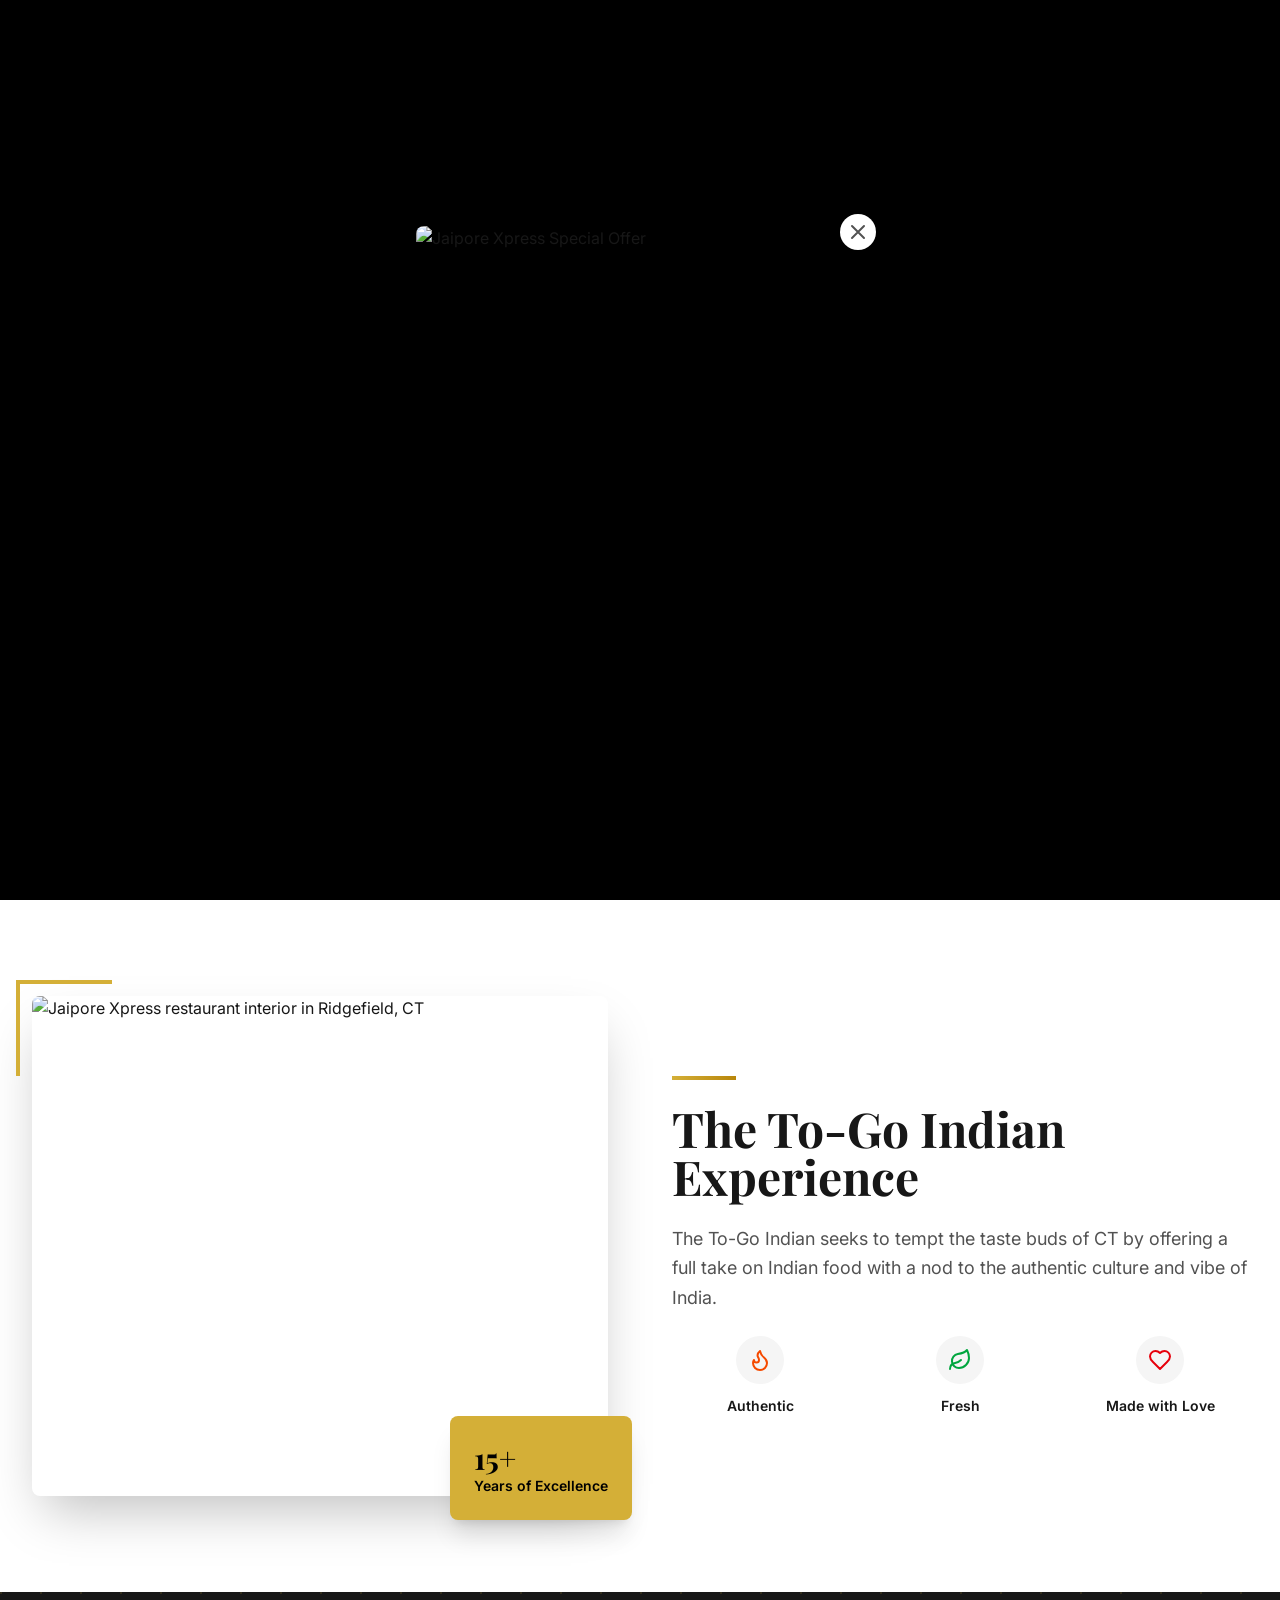
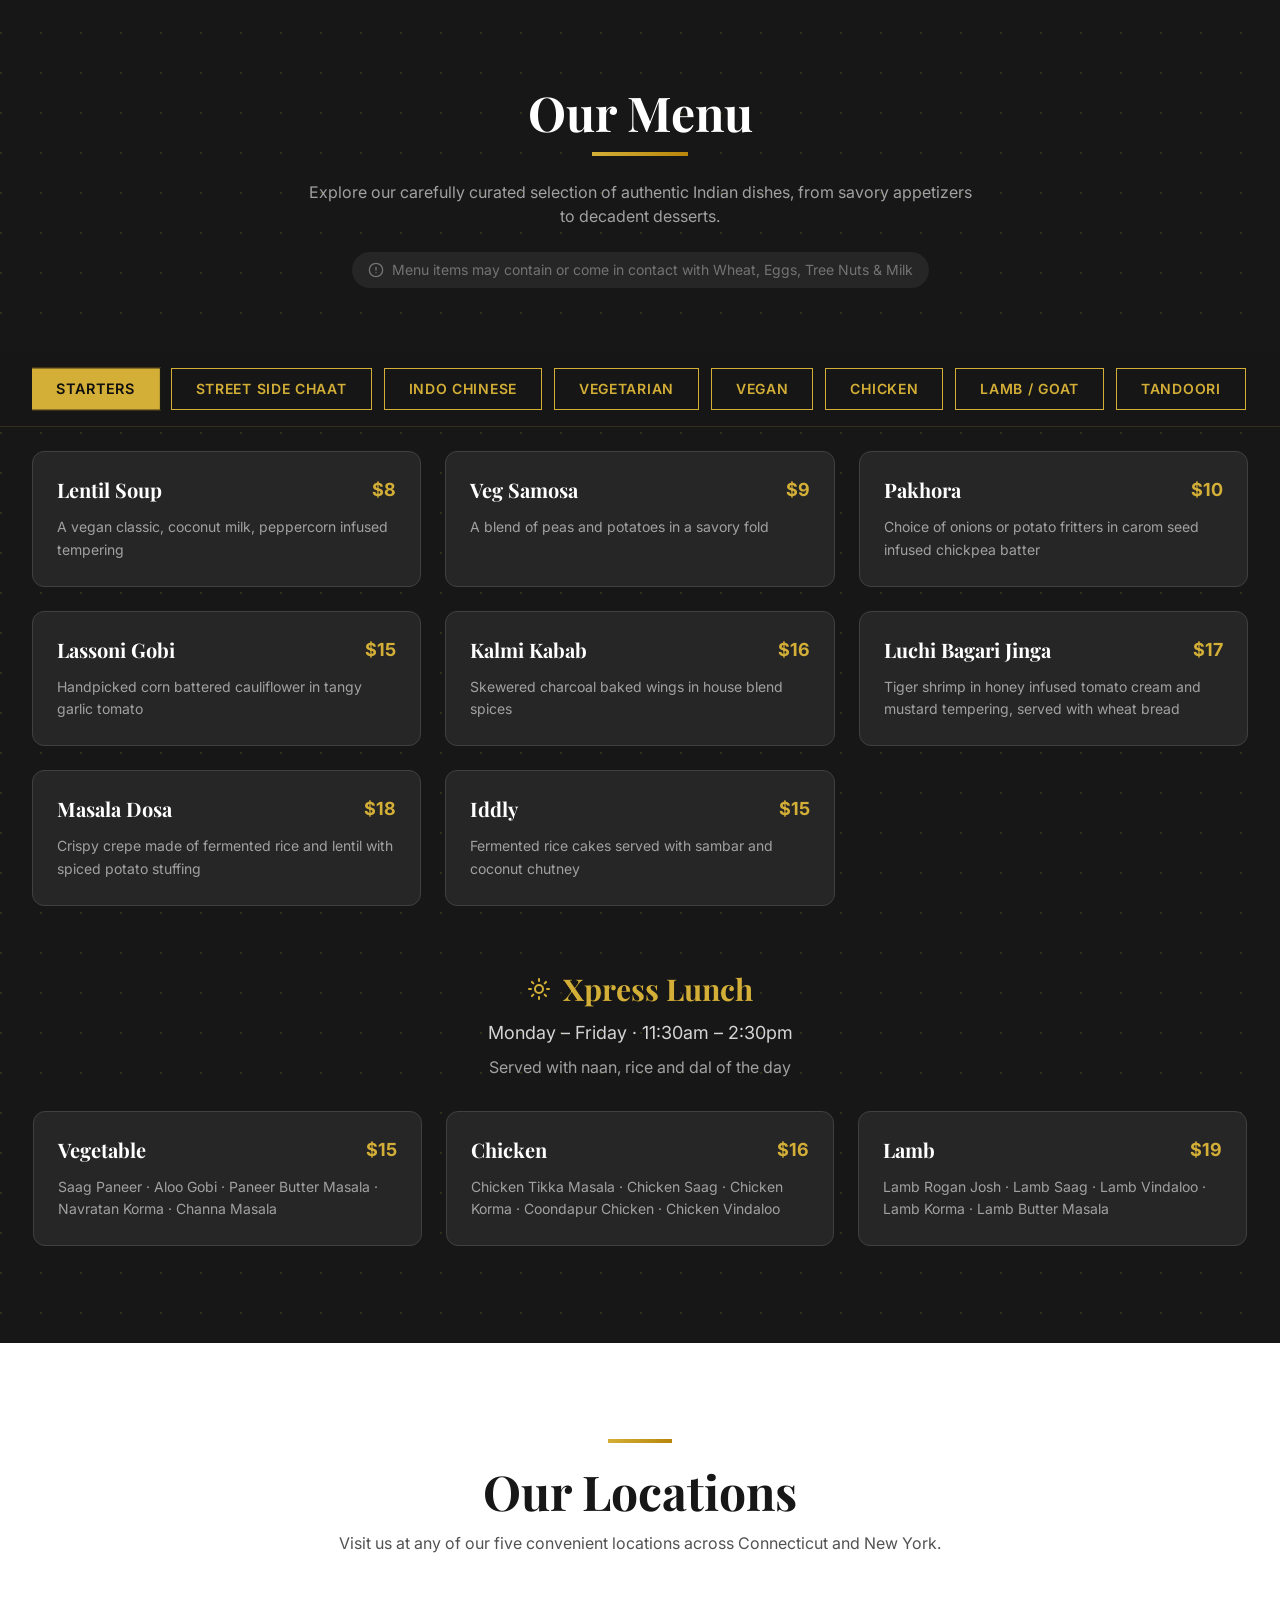
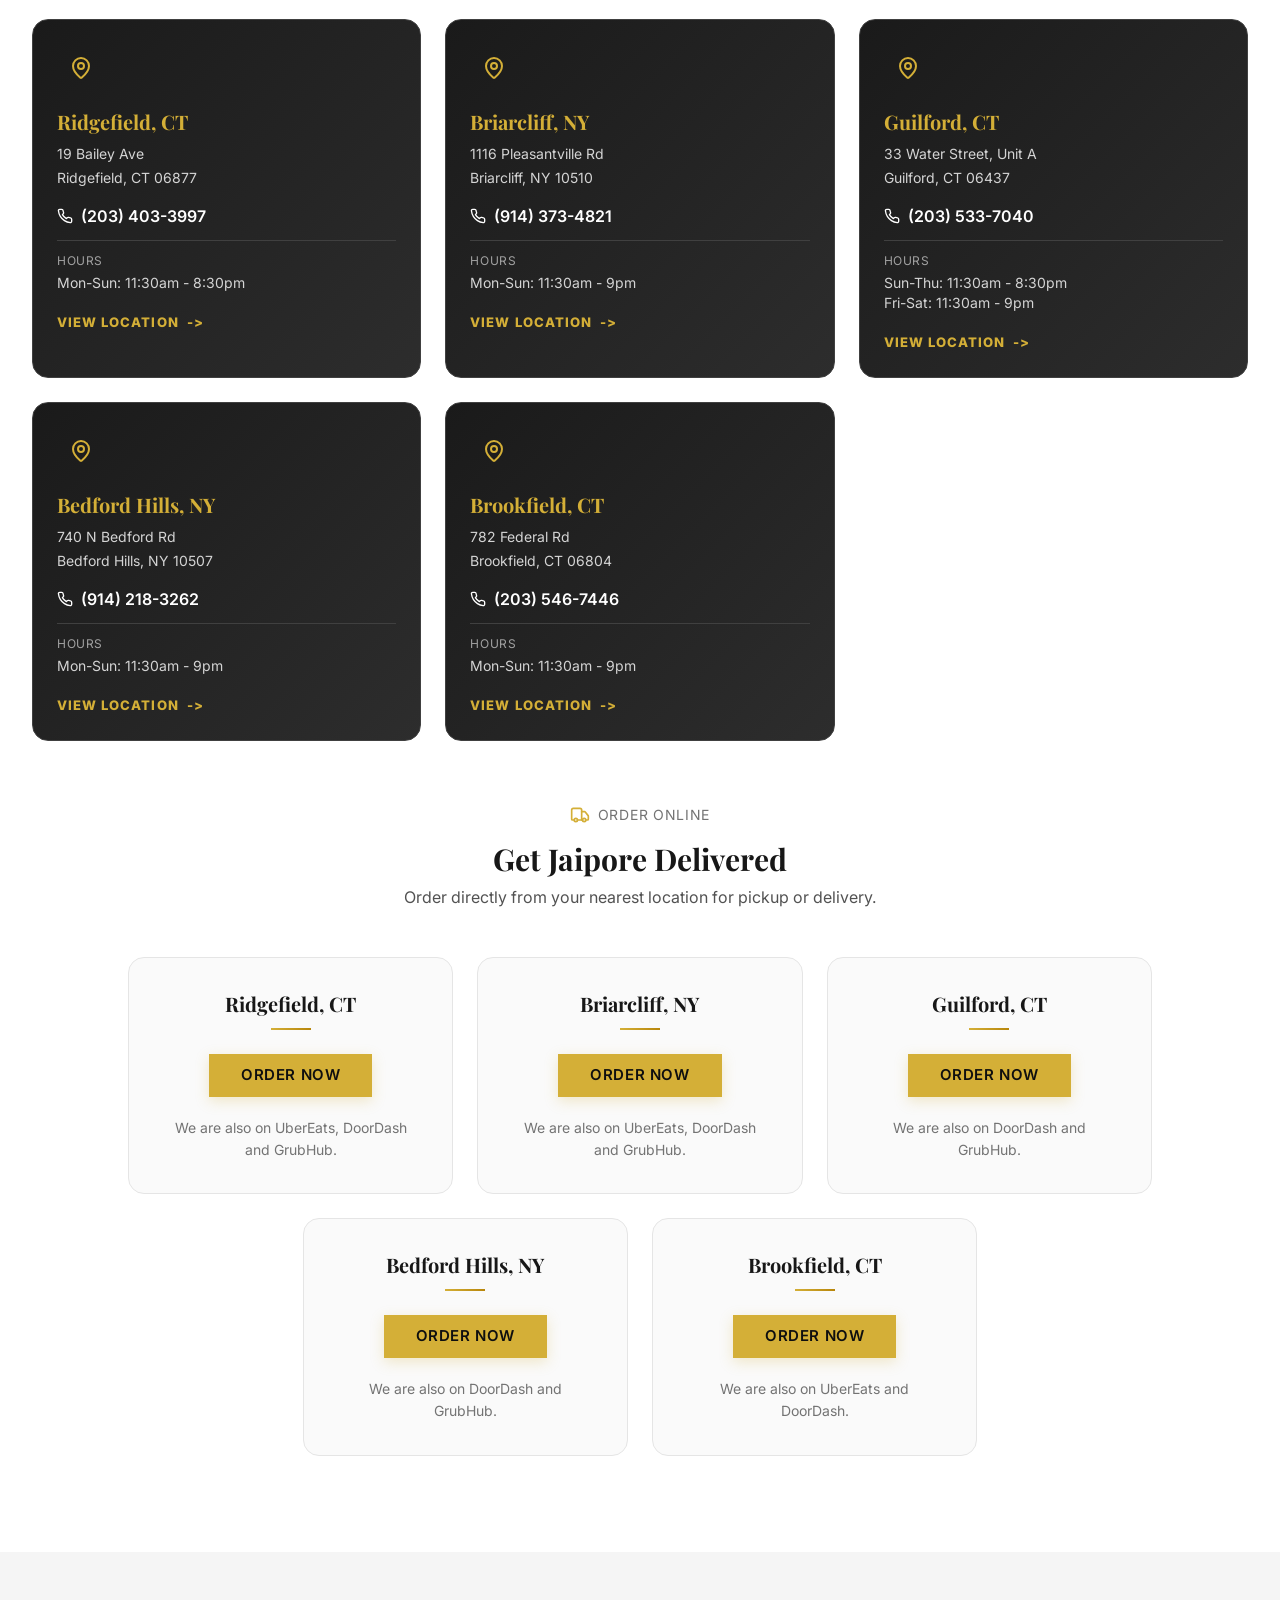
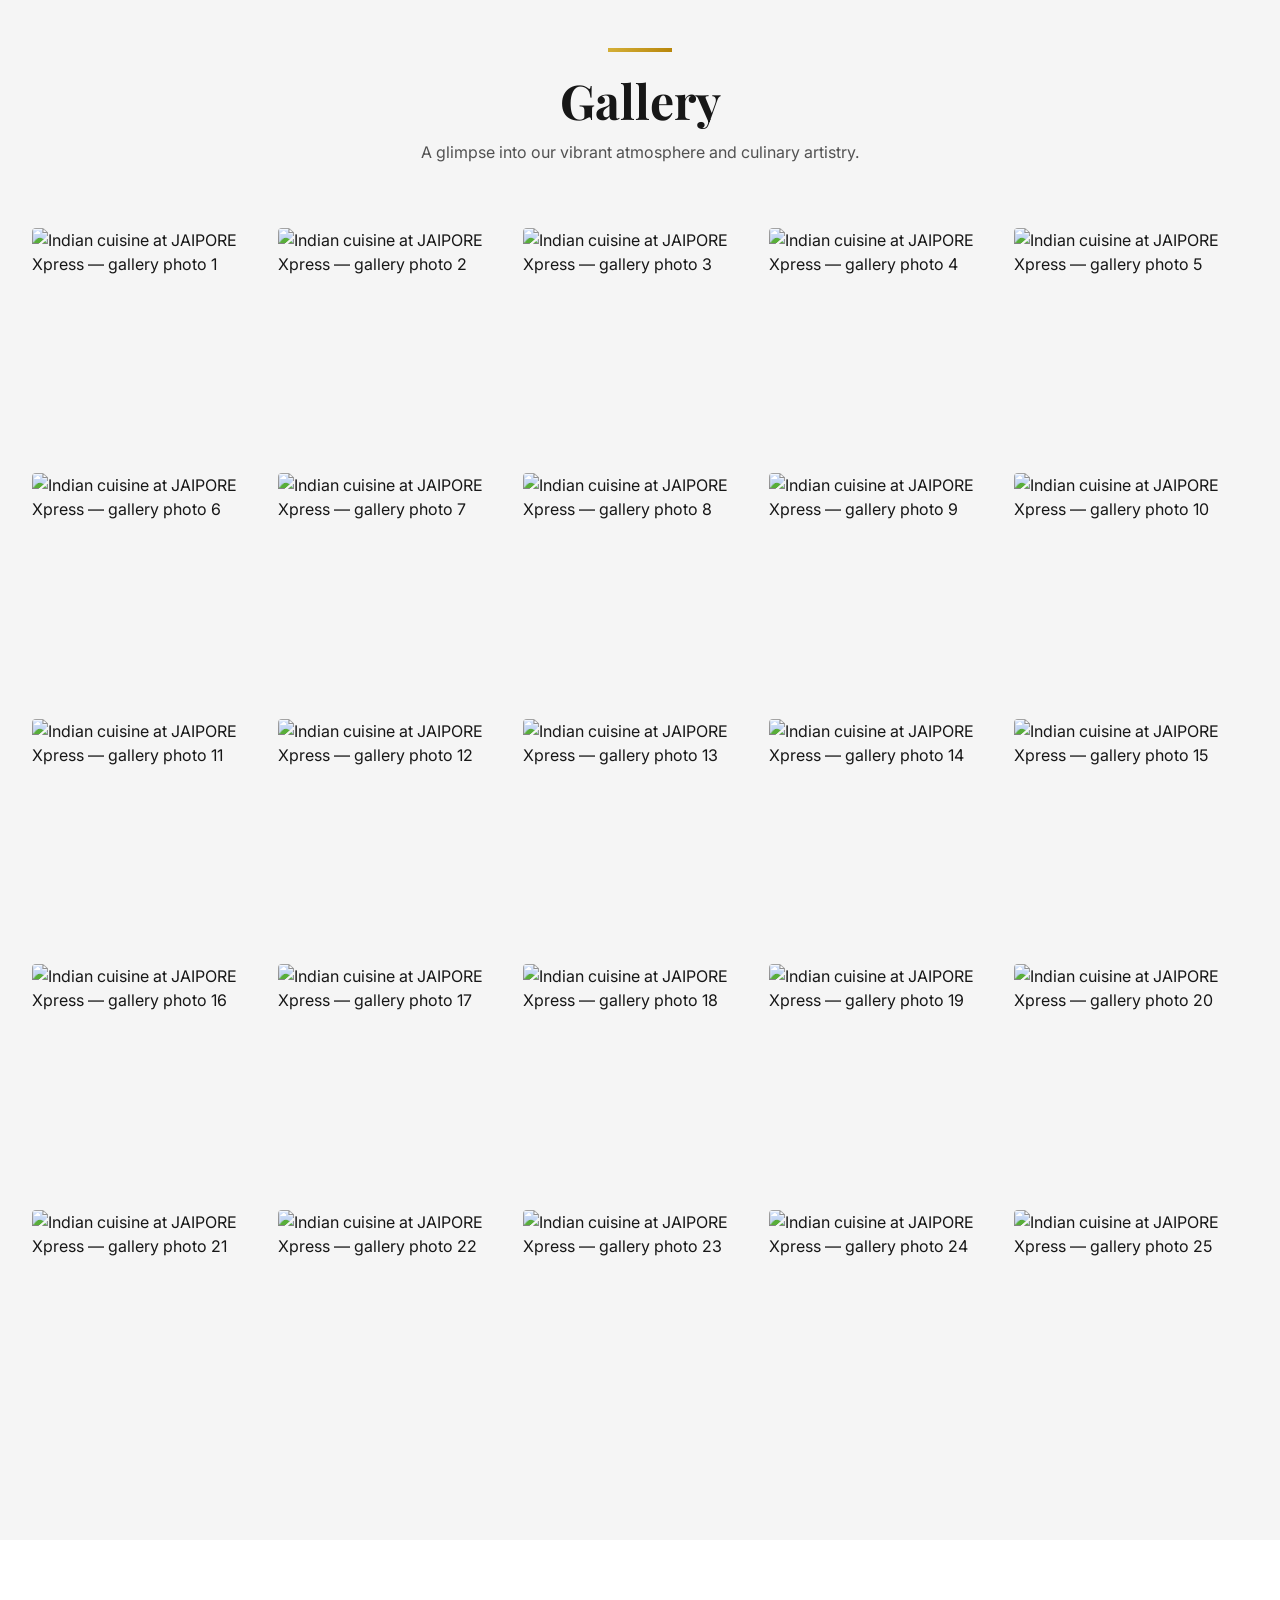
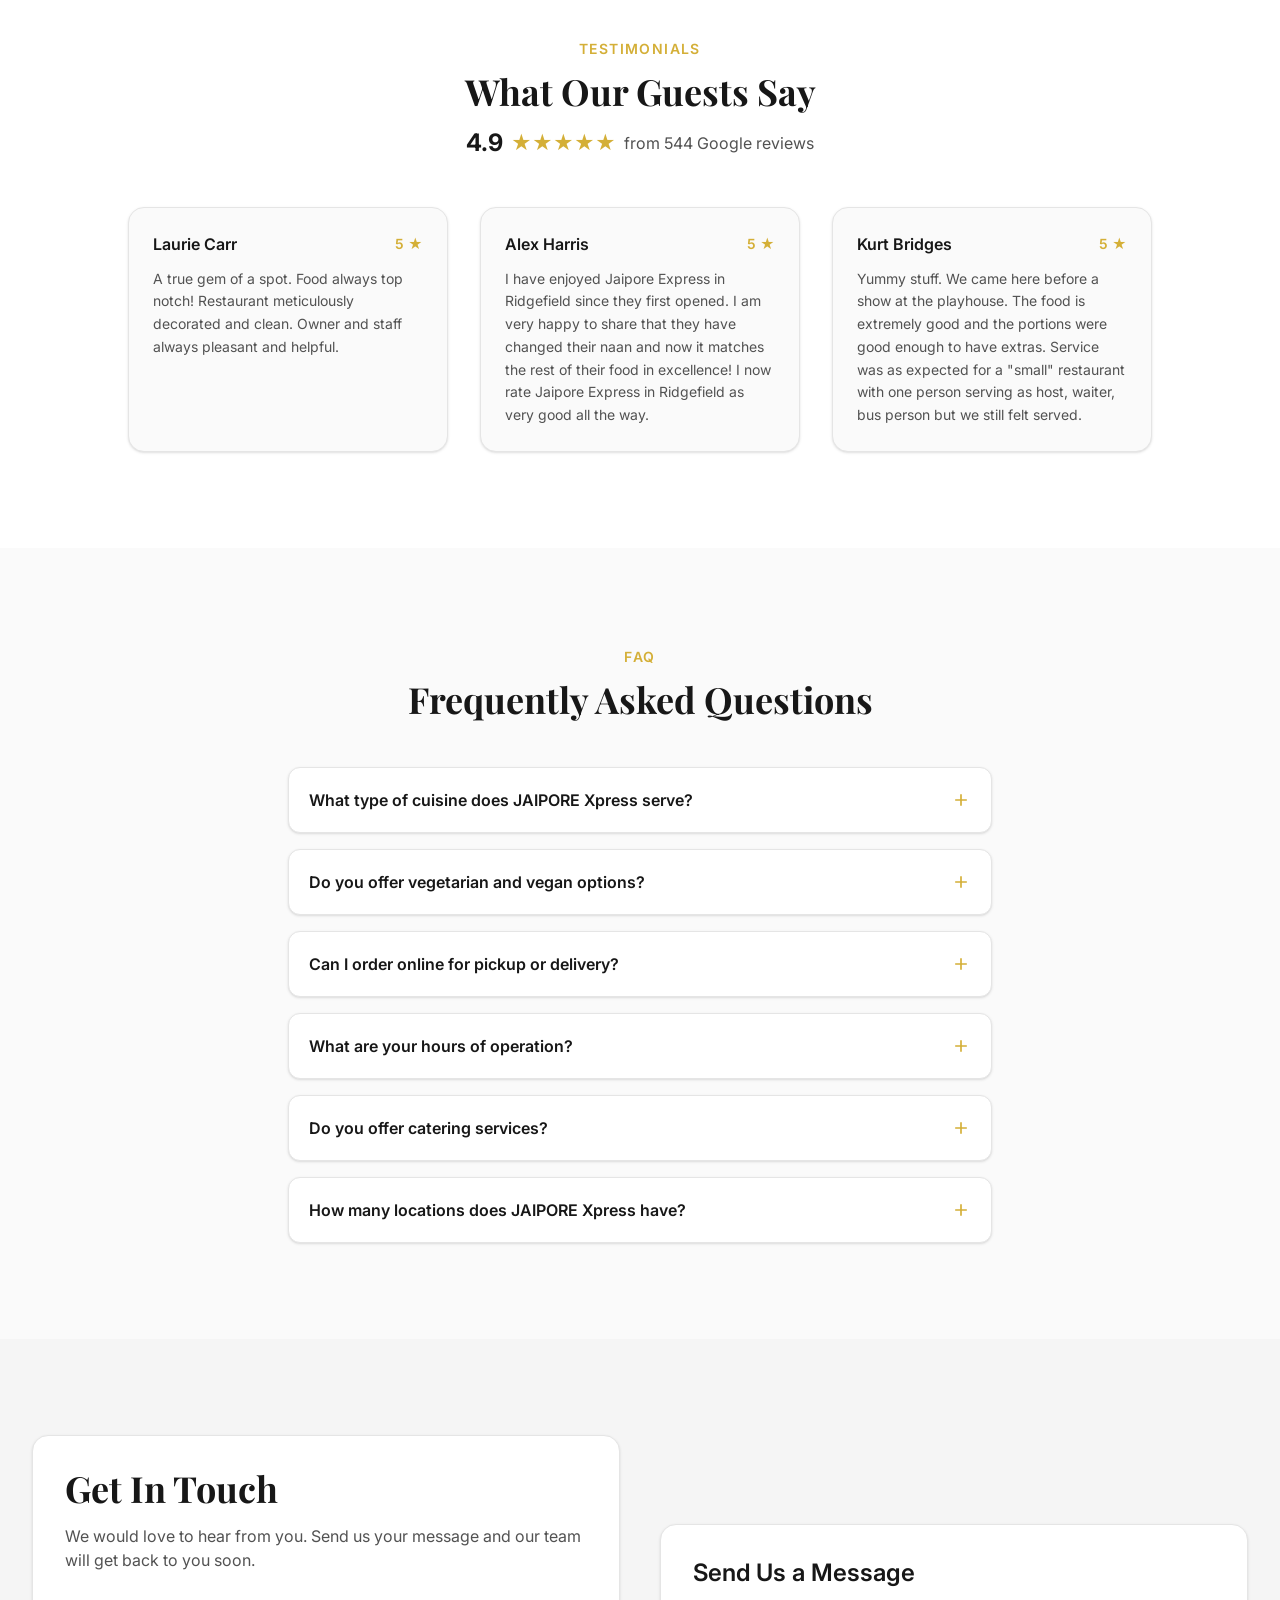
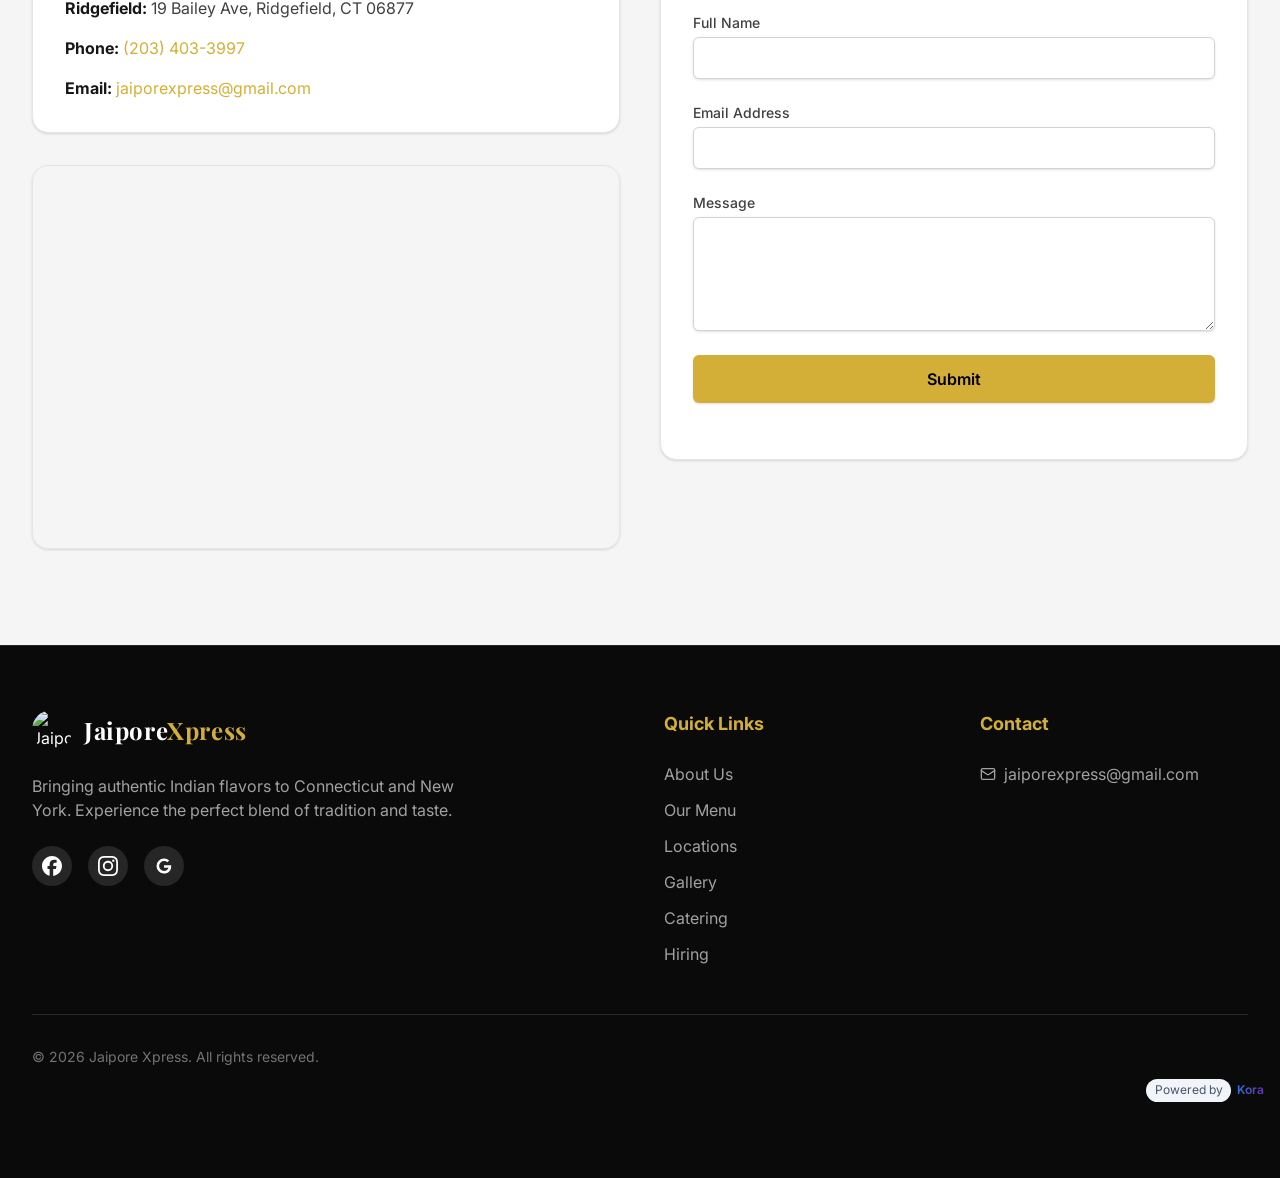
==== commit 3a06594f: "Revert "fix: convert all images to WebP and host locally instead of raw Azure blob JPG/PNG (Lighthou" ====
--- a/index.html
+++ b/index.html
@@ -20,10 +20,10 @@
 <meta content="JAIPORE Xpress – Indian Eatery in Ridgefield, CT" property="og:title"/>
 <meta content="JAIPORE Xpress serves authentic Indian cuisine in Ridgefield, CT — butter chicken, biryani, tandoori, curries, and vegetarian favorites. Order online for takeout and delivery." property="og:description"/>
 <meta content="website" property="og:type"/>
-<meta content="assets/img/1781245809_m58x0r.webp" property="og:image"/>
+<meta content="https://quseprdus1.blob.core.windows.net/kora-business-images/user-media/baf7c43c-6d3d-419a-a4bb-284a47e2ac01/de8c94d8-887e-4625-825f-ec262dbc28df/1781245809_m58x0r.png" property="og:image"/>
 <meta content="summary_large_image" name="twitter:card"/>
 <!-- Hero image preload -->
-<link as="image" href="assets/img/1781246413_we0vv4.webp" rel="preload"/>
+<link as="image" href="https://quseprdus1.blob.core.windows.net/kora-business-images/user-media/baf7c43c-6d3d-419a-a4bb-284a47e2ac01/de8c94d8-887e-4625-825f-ec262dbc28df/1781246413_we0vv4.jpg" rel="preload"/>
 <link href="assets/styles.css" rel="stylesheet"/>
 <style>
         body {
@@ -444,7 +444,7 @@
   "openingHours": [
     "Mo-Su 11:30-20:30"
   ],
-  "image": "assets/img/1781245809_m58x0r.webp",
+  "image": "https://quseprdus1.blob.core.windows.net/kora-business-images/user-media/baf7c43c-6d3d-419a-a4bb-284a47e2ac01/de8c94d8-887e-4625-825f-ec262dbc28df/1781245809_m58x0r.png",
   "servesCuisine": "Indian",
   "priceRange": "$$",
   "hasMenu": {
@@ -1416,8 +1416,8 @@
 <meta content="https://jaiporexpress.com" property="og:url"/>
 
 </link></link><!-- KORA_FAVICON_START -->
-<link href="assets/img/1781245809_m58x0r.webp" rel="icon" type="image/png"/>
-<link href="assets/img/1781245809_m58x0r.webp" rel="apple-touch-icon"/>
+<link href="https://quseprdus1.blob.core.windows.net/kora-business-images/user-media/baf7c43c-6d3d-419a-a4bb-284a47e2ac01/de8c94d8-887e-4625-825f-ec262dbc28df/1781245809_m58x0r.png" rel="icon" type="image/png"/>
+<link href="https://quseprdus1.blob.core.windows.net/kora-business-images/user-media/baf7c43c-6d3d-419a-a4bb-284a47e2ac01/de8c94d8-887e-4625-825f-ec262dbc28df/1781245809_m58x0r.png" rel="apple-touch-icon"/>
 <!-- KORA_FAVICON_END -->
 </head>
 <body class="bg-neutral-50 text-neutral-900 antialiased" data-page="home">
@@ -1434,9 +1434,9 @@
 <!-- Hero Section -->
 <section class="relative min-h-screen flex items-center justify-center overflow-hidden pt-20">
 <div class="absolute inset-0">
-<img alt="Indian food dishes at JAIPORE Xpress in Ridgefield, CT" class="hero-slide absolute inset-0 w-full h-full object-cover opacity-100 transition-opacity duration-700 ease-linear" decoding="async" fetchpriority="high" height="1280" loading="eager" src="assets/img/1781246413_we0vv4.webp" width="1920"/>
-<img alt="Tandoori and curry dishes at JAIPORE Xpress" class="hero-slide absolute inset-0 w-full h-full object-cover opacity-0 transition-opacity duration-700 ease-linear" decoding="async" height="1280" loading="lazy" src="assets/img/1781246418_630jtb.webp" width="1920"/>
-<img alt="Authentic Indian takeout from JAIPORE Xpress" class="hero-slide absolute inset-0 w-full h-full object-cover opacity-0 transition-opacity duration-700 ease-linear" decoding="async" height="1280" loading="lazy" src="assets/img/1781246425_jhguvj.webp" width="1920"/>
+<img alt="Indian food dishes at JAIPORE Xpress in Ridgefield, CT" class="hero-slide absolute inset-0 w-full h-full object-cover opacity-100 transition-opacity duration-700 ease-linear" decoding="async" fetchpriority="high" height="1280" loading="eager" src="https://quseprdus1.blob.core.windows.net/kora-business-images/user-media/baf7c43c-6d3d-419a-a4bb-284a47e2ac01/de8c94d8-887e-4625-825f-ec262dbc28df/1781246413_we0vv4.jpg" width="1920"/>
+<img alt="Tandoori and curry dishes at JAIPORE Xpress" class="hero-slide absolute inset-0 w-full h-full object-cover opacity-0 transition-opacity duration-700 ease-linear" decoding="async" height="1280" loading="lazy" src="https://quseprdus1.blob.core.windows.net/kora-business-images/user-media/baf7c43c-6d3d-419a-a4bb-284a47e2ac01/de8c94d8-887e-4625-825f-ec262dbc28df/1781246418_630jtb.jpg" width="1920"/>
+<img alt="Authentic Indian takeout from JAIPORE Xpress" class="hero-slide absolute inset-0 w-full h-full object-cover opacity-0 transition-opacity duration-700 ease-linear" decoding="async" height="1280" loading="lazy" src="https://quseprdus1.blob.core.windows.net/kora-business-images/user-media/baf7c43c-6d3d-419a-a4bb-284a47e2ac01/de8c94d8-887e-4625-825f-ec262dbc28df/1781246425_jhguvj.jpg" width="1920"/>
 </div>
 <div class="absolute inset-0 bg-black/65"></div>
 <div class="relative z-10 max-w-7xl mx-auto px-4 sm:px-6 lg:px-8 text-center">
@@ -1474,7 +1474,7 @@
 <div class="relative">
 <div class="absolute -top-4 -left-4 w-24 h-24 border-t-4 border-l-4 border-gold"></div>
 <div class="absolute -bottom-4 -right-4 w-24 h-24 border-b-4 border-r-4 border-gold"></div>
-<img alt="Jaipore Xpress restaurant interior in Ridgefield, CT" class="w-full h-[500px] object-cover rounded-lg shadow-2xl" decoding="async" height="348" loading="lazy" src="assets/img/1781246413_we0vv4.webp" width="348"/>
+<img alt="Jaipore Xpress restaurant interior in Ridgefield, CT" class="w-full h-[500px] object-cover rounded-lg shadow-2xl" decoding="async" height="348" loading="lazy" src="https://quseprdus1.blob.core.windows.net/kora-business-images/user-media/baf7c43c-6d3d-419a-a4bb-284a47e2ac01/de8c94d8-887e-4625-825f-ec262dbc28df/1781246413_we0vv4.jpg" width="348"/>
 <div class="absolute -bottom-6 -right-6 bg-gold text-black p-6 rounded-lg shadow-xl hidden md:block">
 <p class="font-display text-3xl font-bold">15+</p>
 <p class="text-sm font-semibold">Years of Excellence</p>
@@ -2296,55 +2296,55 @@
 <p class="text-neutral-600">A glimpse into our vibrant atmosphere and culinary artistry.</p>
 </div>
 <div class="grid grid-cols-2 md:grid-cols-4 lg:grid-cols-5 gap-3">
-<div class="relative group overflow-hidden rounded aspect-square"><img alt="Indian cuisine at JAIPORE Xpress — gallery photo 1" class="w-full h-full object-cover transition-transform duration-500 group-hover:scale-110" decoding="async" height="600" loading="lazy" src="assets/img/1781246413_we0vv4.webp" width="600"/>
-</div>
-<div class="relative group overflow-hidden rounded aspect-square"><img alt="Indian cuisine at JAIPORE Xpress — gallery photo 2" class="w-full h-full object-cover transition-transform duration-500 group-hover:scale-110" decoding="async" height="600" loading="lazy" src="assets/img/1781246418_630jtb.webp" width="600"/>
-</div>
-<div class="relative group overflow-hidden rounded aspect-square"><img alt="Indian cuisine at JAIPORE Xpress — gallery photo 3" class="w-full h-full object-cover transition-transform duration-500 group-hover:scale-110" decoding="async" height="600" loading="lazy" src="assets/img/1781246425_jhguvj.webp" width="600"/>
-</div>
-<div class="relative group overflow-hidden rounded aspect-square"><img alt="Indian cuisine at JAIPORE Xpress — gallery photo 4" class="w-full h-full object-cover transition-transform duration-500 group-hover:scale-110" decoding="async" height="600" loading="lazy" src="assets/img/1781246432_ummg5q.webp" width="600"/>
-</div>
-<div class="relative group overflow-hidden rounded aspect-square"><img alt="Indian cuisine at JAIPORE Xpress — gallery photo 5" class="w-full h-full object-cover transition-transform duration-500 group-hover:scale-110" decoding="async" height="600" loading="lazy" src="assets/img/1781246438_y4v2c6.webp" width="600"/>
-</div>
-<div class="relative group overflow-hidden rounded aspect-square"><img alt="Indian cuisine at JAIPORE Xpress — gallery photo 6" class="w-full h-full object-cover transition-transform duration-500 group-hover:scale-110" decoding="async" height="600" loading="lazy" src="assets/img/1781246452_gw9t23.webp" width="600"/>
-</div>
-<div class="relative group overflow-hidden rounded aspect-square"><img alt="Indian cuisine at JAIPORE Xpress — gallery photo 7" class="w-full h-full object-cover transition-transform duration-500 group-hover:scale-110" decoding="async" height="600" loading="lazy" src="assets/img/1781246461_3sbsud.webp" width="600"/>
-</div>
-<div class="relative group overflow-hidden rounded aspect-square"><img alt="Indian cuisine at JAIPORE Xpress — gallery photo 8" class="w-full h-full object-cover transition-transform duration-500 group-hover:scale-110" decoding="async" height="600" loading="lazy" src="assets/img/1781246469_ri03nk.webp" width="600"/>
-</div>
-<div class="relative group overflow-hidden rounded aspect-square"><img alt="Indian cuisine at JAIPORE Xpress — gallery photo 9" class="w-full h-full object-cover transition-transform duration-500 group-hover:scale-110" decoding="async" height="600" loading="lazy" src="assets/img/1781246474_kj1fo7.webp" width="600"/>
-</div>
-<div class="relative group overflow-hidden rounded aspect-square"><img alt="Indian cuisine at JAIPORE Xpress — gallery photo 10" class="w-full h-full object-cover transition-transform duration-500 group-hover:scale-110" decoding="async" height="600" loading="lazy" src="assets/img/1781246479_gjgy3o.webp" width="600"/>
-</div>
-<div class="relative group overflow-hidden rounded aspect-square"><img alt="Indian cuisine at JAIPORE Xpress — gallery photo 11" class="w-full h-full object-cover transition-transform duration-500 group-hover:scale-110" decoding="async" height="600" loading="lazy" src="assets/img/1781246486_9ubq9j.webp" width="600"/>
-</div>
-<div class="relative group overflow-hidden rounded aspect-square"><img alt="Indian cuisine at JAIPORE Xpress — gallery photo 12" class="w-full h-full object-cover transition-transform duration-500 group-hover:scale-110" decoding="async" height="600" loading="lazy" src="assets/img/1781246491_3i6vxm.webp" width="600"/>
-</div>
-<div class="relative group overflow-hidden rounded aspect-square"><img alt="Indian cuisine at JAIPORE Xpress — gallery photo 13" class="w-full h-full object-cover transition-transform duration-500 group-hover:scale-110" decoding="async" height="600" loading="lazy" src="assets/img/1781246497_xz8oeq.webp" width="600"/>
-</div>
-<div class="relative group overflow-hidden rounded aspect-square"><img alt="Indian cuisine at JAIPORE Xpress — gallery photo 14" class="w-full h-full object-cover transition-transform duration-500 group-hover:scale-110" decoding="async" height="600" loading="lazy" src="assets/img/1781246503_vrna17.webp" width="600"/>
-</div>
-<div class="relative group overflow-hidden rounded aspect-square"><img alt="Indian cuisine at JAIPORE Xpress — gallery photo 15" class="w-full h-full object-cover transition-transform duration-500 group-hover:scale-110" decoding="async" height="600" loading="lazy" src="assets/img/1781246508_vwte9a.webp" width="600"/>
-</div>
-<div class="relative group overflow-hidden rounded aspect-square"><img alt="Indian cuisine at JAIPORE Xpress — gallery photo 16" class="w-full h-full object-cover transition-transform duration-500 group-hover:scale-110" decoding="async" height="600" loading="lazy" src="assets/img/1781246719_3c0vbi.webp" width="600"/>
-</div>
-<div class="relative group overflow-hidden rounded aspect-square"><img alt="Indian cuisine at JAIPORE Xpress — gallery photo 17" class="w-full h-full object-cover transition-transform duration-500 group-hover:scale-110" decoding="async" height="600" loading="lazy" src="assets/img/1781246725_4vh0vj.webp" width="600"/>
-</div>
-<div class="relative group overflow-hidden rounded aspect-square"><img alt="Indian cuisine at JAIPORE Xpress — gallery photo 18" class="w-full h-full object-cover transition-transform duration-500 group-hover:scale-110" decoding="async" height="600" loading="lazy" src="assets/img/1781246731_8newxq.webp" width="600"/>
-</div>
-<div class="relative group overflow-hidden rounded aspect-square"><img alt="Indian cuisine at JAIPORE Xpress — gallery photo 19" class="w-full h-full object-cover transition-transform duration-500 group-hover:scale-110" decoding="async" height="600" loading="lazy" src="assets/img/1781246737_s7qxyf.webp" width="600"/>
-</div>
-<div class="relative group overflow-hidden rounded aspect-square"><img alt="Indian cuisine at JAIPORE Xpress — gallery photo 20" class="w-full h-full object-cover transition-transform duration-500 group-hover:scale-110" decoding="async" height="600" loading="lazy" src="assets/img/1781246743_ta50so.webp" width="600"/>
-</div>
-<div class="relative group overflow-hidden rounded aspect-square"><img alt="Indian cuisine at JAIPORE Xpress — gallery photo 21" class="w-full h-full object-cover transition-transform duration-500 group-hover:scale-110" decoding="async" height="600" loading="lazy" src="assets/img/1781246751_65735b.webp" width="600"/>
-</div>
-<div class="relative group overflow-hidden rounded aspect-square"><img alt="Indian cuisine at JAIPORE Xpress — gallery photo 22" class="w-full h-full object-cover transition-transform duration-500 group-hover:scale-110" decoding="async" height="600" loading="lazy" src="assets/img/1781246763_ezum3o.webp" width="600"/>
-</div>
-<div class="relative group overflow-hidden rounded aspect-square"><img alt="Indian cuisine at JAIPORE Xpress — gallery photo 23" class="w-full h-full object-cover transition-transform duration-500 group-hover:scale-110" decoding="async" height="600" loading="lazy" src="assets/img/1781246770_rdi422.webp" width="600"/>
-</div>
-<div class="relative group overflow-hidden rounded aspect-square"><img alt="Indian cuisine at JAIPORE Xpress — gallery photo 24" class="w-full h-full object-cover transition-transform duration-500 group-hover:scale-110" decoding="async" height="600" loading="lazy" src="assets/img/1781246778_pw4i8j.webp" width="600"/>
-</div>
-<div class="relative group overflow-hidden rounded aspect-square"><img alt="Indian cuisine at JAIPORE Xpress — gallery photo 25" class="w-full h-full object-cover transition-transform duration-500 group-hover:scale-110" decoding="async" height="600" loading="lazy" src="assets/img/1781246785_jz46qb.webp" width="600"/>
+<div class="relative group overflow-hidden rounded aspect-square"><img alt="Indian cuisine at JAIPORE Xpress — gallery photo 1" class="w-full h-full object-cover transition-transform duration-500 group-hover:scale-110" decoding="async" height="600" loading="lazy" src="https://quseprdus1.blob.core.windows.net/kora-business-images/user-media/baf7c43c-6d3d-419a-a4bb-284a47e2ac01/de8c94d8-887e-4625-825f-ec262dbc28df/1781246413_we0vv4.jpg" width="600"/>
+</div>
+<div class="relative group overflow-hidden rounded aspect-square"><img alt="Indian cuisine at JAIPORE Xpress — gallery photo 2" class="w-full h-full object-cover transition-transform duration-500 group-hover:scale-110" decoding="async" height="600" loading="lazy" src="https://quseprdus1.blob.core.windows.net/kora-business-images/user-media/baf7c43c-6d3d-419a-a4bb-284a47e2ac01/de8c94d8-887e-4625-825f-ec262dbc28df/1781246418_630jtb.jpg" width="600"/>
+</div>
+<div class="relative group overflow-hidden rounded aspect-square"><img alt="Indian cuisine at JAIPORE Xpress — gallery photo 3" class="w-full h-full object-cover transition-transform duration-500 group-hover:scale-110" decoding="async" height="600" loading="lazy" src="https://quseprdus1.blob.core.windows.net/kora-business-images/user-media/baf7c43c-6d3d-419a-a4bb-284a47e2ac01/de8c94d8-887e-4625-825f-ec262dbc28df/1781246425_jhguvj.jpg" width="600"/>
+</div>
+<div class="relative group overflow-hidden rounded aspect-square"><img alt="Indian cuisine at JAIPORE Xpress — gallery photo 4" class="w-full h-full object-cover transition-transform duration-500 group-hover:scale-110" decoding="async" height="600" loading="lazy" src="https://quseprdus1.blob.core.windows.net/kora-business-images/user-media/baf7c43c-6d3d-419a-a4bb-284a47e2ac01/de8c94d8-887e-4625-825f-ec262dbc28df/1781246432_ummg5q.jpg" width="600"/>
+</div>
+<div class="relative group overflow-hidden rounded aspect-square"><img alt="Indian cuisine at JAIPORE Xpress — gallery photo 5" class="w-full h-full object-cover transition-transform duration-500 group-hover:scale-110" decoding="async" height="600" loading="lazy" src="https://quseprdus1.blob.core.windows.net/kora-business-images/user-media/baf7c43c-6d3d-419a-a4bb-284a47e2ac01/de8c94d8-887e-4625-825f-ec262dbc28df/1781246438_y4v2c6.jpg" width="600"/>
+</div>
+<div class="relative group overflow-hidden rounded aspect-square"><img alt="Indian cuisine at JAIPORE Xpress — gallery photo 6" class="w-full h-full object-cover transition-transform duration-500 group-hover:scale-110" decoding="async" height="600" loading="lazy" src="https://quseprdus1.blob.core.windows.net/kora-business-images/user-media/baf7c43c-6d3d-419a-a4bb-284a47e2ac01/de8c94d8-887e-4625-825f-ec262dbc28df/1781246452_gw9t23.jpg" width="600"/>
+</div>
+<div class="relative group overflow-hidden rounded aspect-square"><img alt="Indian cuisine at JAIPORE Xpress — gallery photo 7" class="w-full h-full object-cover transition-transform duration-500 group-hover:scale-110" decoding="async" height="600" loading="lazy" src="https://quseprdus1.blob.core.windows.net/kora-business-images/user-media/baf7c43c-6d3d-419a-a4bb-284a47e2ac01/de8c94d8-887e-4625-825f-ec262dbc28df/1781246461_3sbsud.jpg" width="600"/>
+</div>
+<div class="relative group overflow-hidden rounded aspect-square"><img alt="Indian cuisine at JAIPORE Xpress — gallery photo 8" class="w-full h-full object-cover transition-transform duration-500 group-hover:scale-110" decoding="async" height="600" loading="lazy" src="https://quseprdus1.blob.core.windows.net/kora-business-images/user-media/baf7c43c-6d3d-419a-a4bb-284a47e2ac01/de8c94d8-887e-4625-825f-ec262dbc28df/1781246469_ri03nk.jpg" width="600"/>
+</div>
+<div class="relative group overflow-hidden rounded aspect-square"><img alt="Indian cuisine at JAIPORE Xpress — gallery photo 9" class="w-full h-full object-cover transition-transform duration-500 group-hover:scale-110" decoding="async" height="600" loading="lazy" src="https://quseprdus1.blob.core.windows.net/kora-business-images/user-media/baf7c43c-6d3d-419a-a4bb-284a47e2ac01/de8c94d8-887e-4625-825f-ec262dbc28df/1781246474_kj1fo7.jpg" width="600"/>
+</div>
+<div class="relative group overflow-hidden rounded aspect-square"><img alt="Indian cuisine at JAIPORE Xpress — gallery photo 10" class="w-full h-full object-cover transition-transform duration-500 group-hover:scale-110" decoding="async" height="600" loading="lazy" src="https://quseprdus1.blob.core.windows.net/kora-business-images/user-media/baf7c43c-6d3d-419a-a4bb-284a47e2ac01/de8c94d8-887e-4625-825f-ec262dbc28df/1781246479_gjgy3o.jpg" width="600"/>
+</div>
+<div class="relative group overflow-hidden rounded aspect-square"><img alt="Indian cuisine at JAIPORE Xpress — gallery photo 11" class="w-full h-full object-cover transition-transform duration-500 group-hover:scale-110" decoding="async" height="600" loading="lazy" src="https://quseprdus1.blob.core.windows.net/kora-business-images/user-media/baf7c43c-6d3d-419a-a4bb-284a47e2ac01/de8c94d8-887e-4625-825f-ec262dbc28df/1781246486_9ubq9j.jpg" width="600"/>
+</div>
+<div class="relative group overflow-hidden rounded aspect-square"><img alt="Indian cuisine at JAIPORE Xpress — gallery photo 12" class="w-full h-full object-cover transition-transform duration-500 group-hover:scale-110" decoding="async" height="600" loading="lazy" src="https://quseprdus1.blob.core.windows.net/kora-business-images/user-media/baf7c43c-6d3d-419a-a4bb-284a47e2ac01/de8c94d8-887e-4625-825f-ec262dbc28df/1781246491_3i6vxm.jpg" width="600"/>
+</div>
+<div class="relative group overflow-hidden rounded aspect-square"><img alt="Indian cuisine at JAIPORE Xpress — gallery photo 13" class="w-full h-full object-cover transition-transform duration-500 group-hover:scale-110" decoding="async" height="600" loading="lazy" src="https://quseprdus1.blob.core.windows.net/kora-business-images/user-media/baf7c43c-6d3d-419a-a4bb-284a47e2ac01/de8c94d8-887e-4625-825f-ec262dbc28df/1781246497_xz8oeq.jpg" width="600"/>
+</div>
+<div class="relative group overflow-hidden rounded aspect-square"><img alt="Indian cuisine at JAIPORE Xpress — gallery photo 14" class="w-full h-full object-cover transition-transform duration-500 group-hover:scale-110" decoding="async" height="600" loading="lazy" src="https://quseprdus1.blob.core.windows.net/kora-business-images/user-media/baf7c43c-6d3d-419a-a4bb-284a47e2ac01/de8c94d8-887e-4625-825f-ec262dbc28df/1781246503_vrna17.jpg" width="600"/>
+</div>
+<div class="relative group overflow-hidden rounded aspect-square"><img alt="Indian cuisine at JAIPORE Xpress — gallery photo 15" class="w-full h-full object-cover transition-transform duration-500 group-hover:scale-110" decoding="async" height="600" loading="lazy" src="https://quseprdus1.blob.core.windows.net/kora-business-images/user-media/baf7c43c-6d3d-419a-a4bb-284a47e2ac01/de8c94d8-887e-4625-825f-ec262dbc28df/1781246508_vwte9a.jpg" width="600"/>
+</div>
+<div class="relative group overflow-hidden rounded aspect-square"><img alt="Indian cuisine at JAIPORE Xpress — gallery photo 16" class="w-full h-full object-cover transition-transform duration-500 group-hover:scale-110" decoding="async" height="600" loading="lazy" src="https://quseprdus1.blob.core.windows.net/kora-business-images/user-media/baf7c43c-6d3d-419a-a4bb-284a47e2ac01/de8c94d8-887e-4625-825f-ec262dbc28df/1781246719_3c0vbi.jpg" width="600"/>
+</div>
+<div class="relative group overflow-hidden rounded aspect-square"><img alt="Indian cuisine at JAIPORE Xpress — gallery photo 17" class="w-full h-full object-cover transition-transform duration-500 group-hover:scale-110" decoding="async" height="600" loading="lazy" src="https://quseprdus1.blob.core.windows.net/kora-business-images/user-media/baf7c43c-6d3d-419a-a4bb-284a47e2ac01/de8c94d8-887e-4625-825f-ec262dbc28df/1781246725_4vh0vj.jpg" width="600"/>
+</div>
+<div class="relative group overflow-hidden rounded aspect-square"><img alt="Indian cuisine at JAIPORE Xpress — gallery photo 18" class="w-full h-full object-cover transition-transform duration-500 group-hover:scale-110" decoding="async" height="600" loading="lazy" src="https://quseprdus1.blob.core.windows.net/kora-business-images/user-media/baf7c43c-6d3d-419a-a4bb-284a47e2ac01/de8c94d8-887e-4625-825f-ec262dbc28df/1781246731_8newxq.jpg" width="600"/>
+</div>
+<div class="relative group overflow-hidden rounded aspect-square"><img alt="Indian cuisine at JAIPORE Xpress — gallery photo 19" class="w-full h-full object-cover transition-transform duration-500 group-hover:scale-110" decoding="async" height="600" loading="lazy" src="https://quseprdus1.blob.core.windows.net/kora-business-images/user-media/baf7c43c-6d3d-419a-a4bb-284a47e2ac01/de8c94d8-887e-4625-825f-ec262dbc28df/1781246737_s7qxyf.jpg" width="600"/>
+</div>
+<div class="relative group overflow-hidden rounded aspect-square"><img alt="Indian cuisine at JAIPORE Xpress — gallery photo 20" class="w-full h-full object-cover transition-transform duration-500 group-hover:scale-110" decoding="async" height="600" loading="lazy" src="https://quseprdus1.blob.core.windows.net/kora-business-images/user-media/baf7c43c-6d3d-419a-a4bb-284a47e2ac01/de8c94d8-887e-4625-825f-ec262dbc28df/1781246743_ta50so.jpg" width="600"/>
+</div>
+<div class="relative group overflow-hidden rounded aspect-square"><img alt="Indian cuisine at JAIPORE Xpress — gallery photo 21" class="w-full h-full object-cover transition-transform duration-500 group-hover:scale-110" decoding="async" height="600" loading="lazy" src="https://quseprdus1.blob.core.windows.net/kora-business-images/user-media/baf7c43c-6d3d-419a-a4bb-284a47e2ac01/de8c94d8-887e-4625-825f-ec262dbc28df/1781246751_65735b.jpg" width="600"/>
+</div>
+<div class="relative group overflow-hidden rounded aspect-square"><img alt="Indian cuisine at JAIPORE Xpress — gallery photo 22" class="w-full h-full object-cover transition-transform duration-500 group-hover:scale-110" decoding="async" height="600" loading="lazy" src="https://quseprdus1.blob.core.windows.net/kora-business-images/user-media/baf7c43c-6d3d-419a-a4bb-284a47e2ac01/de8c94d8-887e-4625-825f-ec262dbc28df/1781246763_ezum3o.jpg" width="600"/>
+</div>
+<div class="relative group overflow-hidden rounded aspect-square"><img alt="Indian cuisine at JAIPORE Xpress — gallery photo 23" class="w-full h-full object-cover transition-transform duration-500 group-hover:scale-110" decoding="async" height="600" loading="lazy" src="https://quseprdus1.blob.core.windows.net/kora-business-images/user-media/baf7c43c-6d3d-419a-a4bb-284a47e2ac01/de8c94d8-887e-4625-825f-ec262dbc28df/1781246770_rdi422.jpg" width="600"/>
+</div>
+<div class="relative group overflow-hidden rounded aspect-square"><img alt="Indian cuisine at JAIPORE Xpress — gallery photo 24" class="w-full h-full object-cover transition-transform duration-500 group-hover:scale-110" decoding="async" height="600" loading="lazy" src="https://quseprdus1.blob.core.windows.net/kora-business-images/user-media/baf7c43c-6d3d-419a-a4bb-284a47e2ac01/de8c94d8-887e-4625-825f-ec262dbc28df/1781246778_pw4i8j.jpg" width="600"/>
+</div>
+<div class="relative group overflow-hidden rounded aspect-square"><img alt="Indian cuisine at JAIPORE Xpress — gallery photo 25" class="w-full h-full object-cover transition-transform duration-500 group-hover:scale-110" decoding="async" height="600" loading="lazy" src="https://quseprdus1.blob.core.windows.net/kora-business-images/user-media/baf7c43c-6d3d-419a-a4bb-284a47e2ac01/de8c94d8-887e-4625-825f-ec262dbc28df/1781246785_jz46qb.jpg" width="600"/>
 </div>
 </div>
 </div>
@@ -2501,7 +2501,7 @@
 <div aria-labelledby="popup-heading" aria-modal="true" class="fixed inset-0 bg-black bg-opacity-75 flex items-center justify-center z-50 hidden" id="popup-modal" role="dialog">
 <div class="relative bg-transparent rounded-lg shadow-xl max-w-md w-full mx-4">
 <div class="relative">
-<img alt="Jaipore Xpress Special Offer" class="rounded-lg w-full h-auto" height="512" loading="lazy" src="assets/img/1783688527_zmheuo.webp" width="512"/>
+<img alt="Jaipore Xpress Special Offer" class="rounded-lg w-full h-auto" height="512" loading="lazy" src="https://quseprdus1.blob.core.windows.net/kora-business-images/user-media/baf7c43c-6d3d-419a-a4bb-284a47e2ac01/de8c94d8-887e-4625-825f-ec262dbc28df/1783688527_zmheuo.png" width="512"/>
 <h2 class="seo-hidden" id="popup-heading">Special Offer</h2>
 </div>
 <button aria-label="Close popup" class="absolute -top-3 -right-3 bg-white rounded-full p-1.5 text-neutral-600 hover:text-neutral-900 hover:bg-neutral-100 transition-transform hover:scale-110 focus:outline-none focus:ring-2 focus:ring-offset-2 focus:ring-gold" id="close-popup">
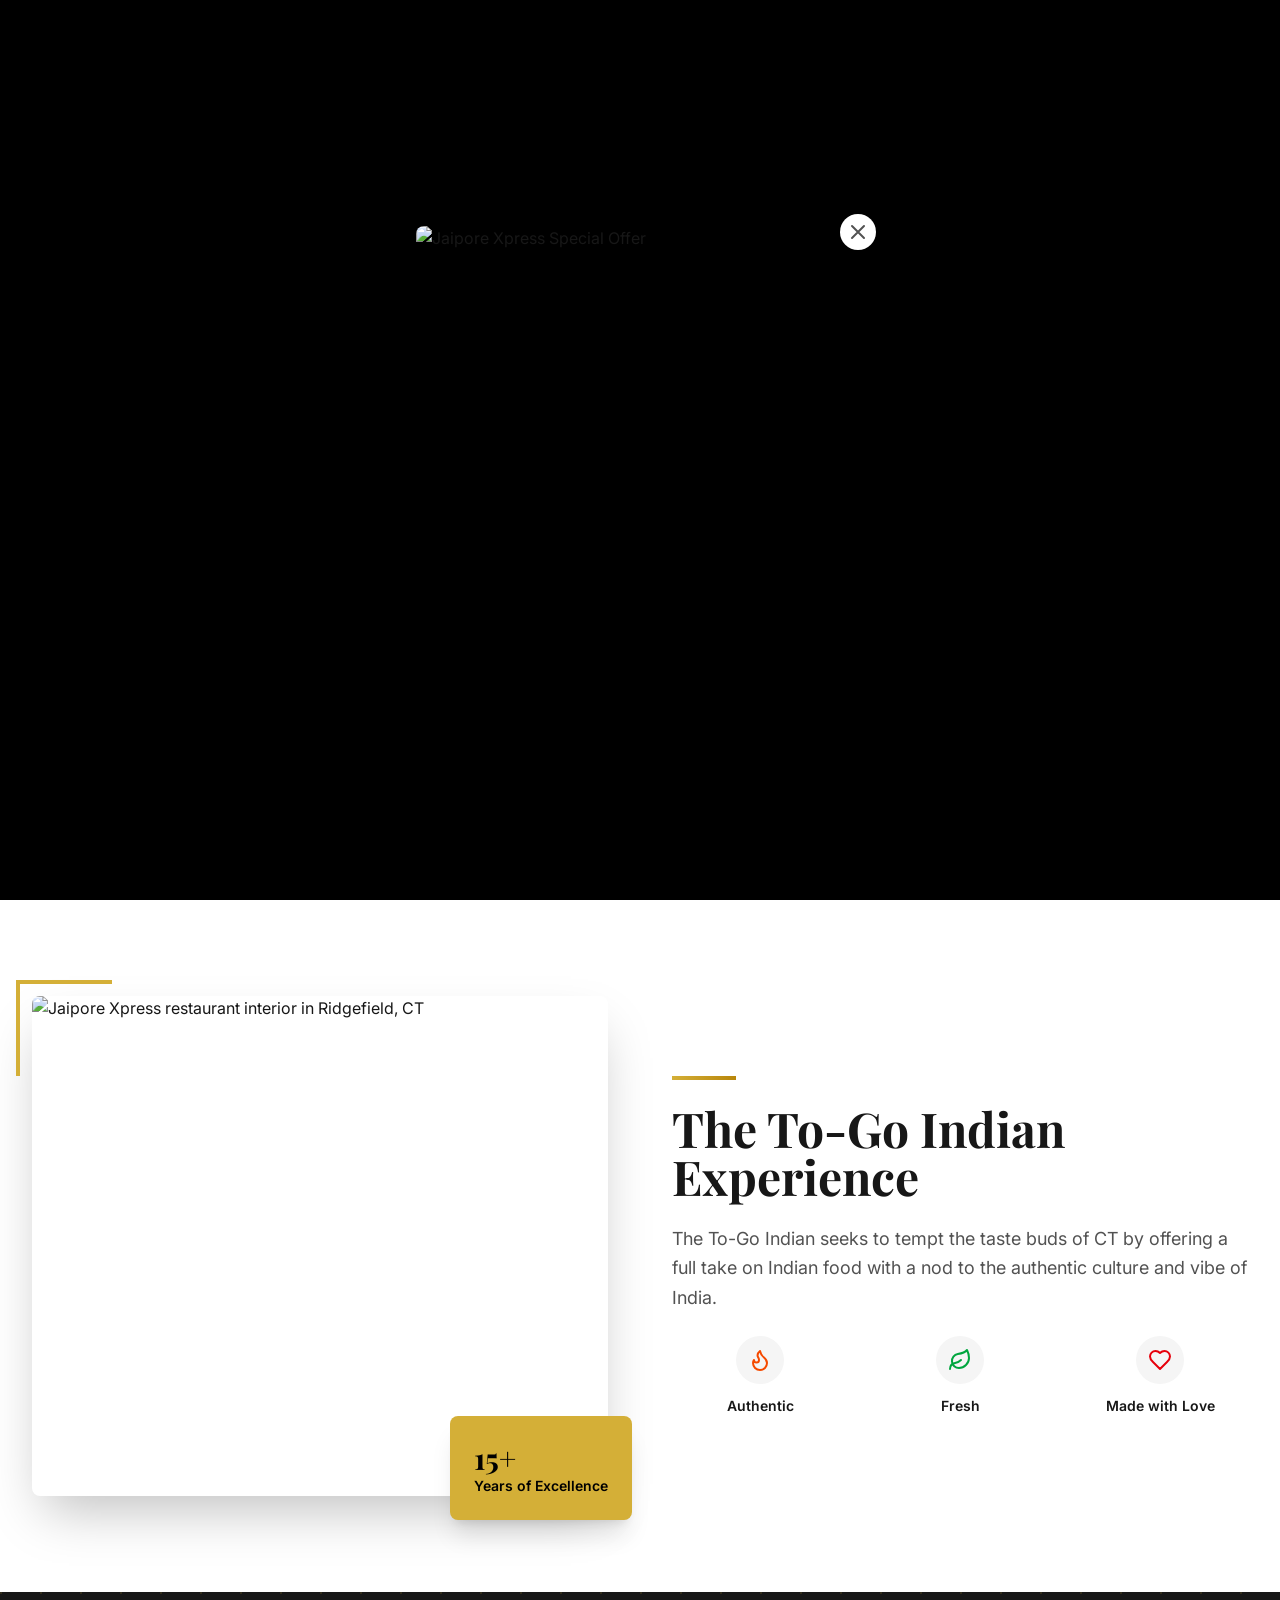
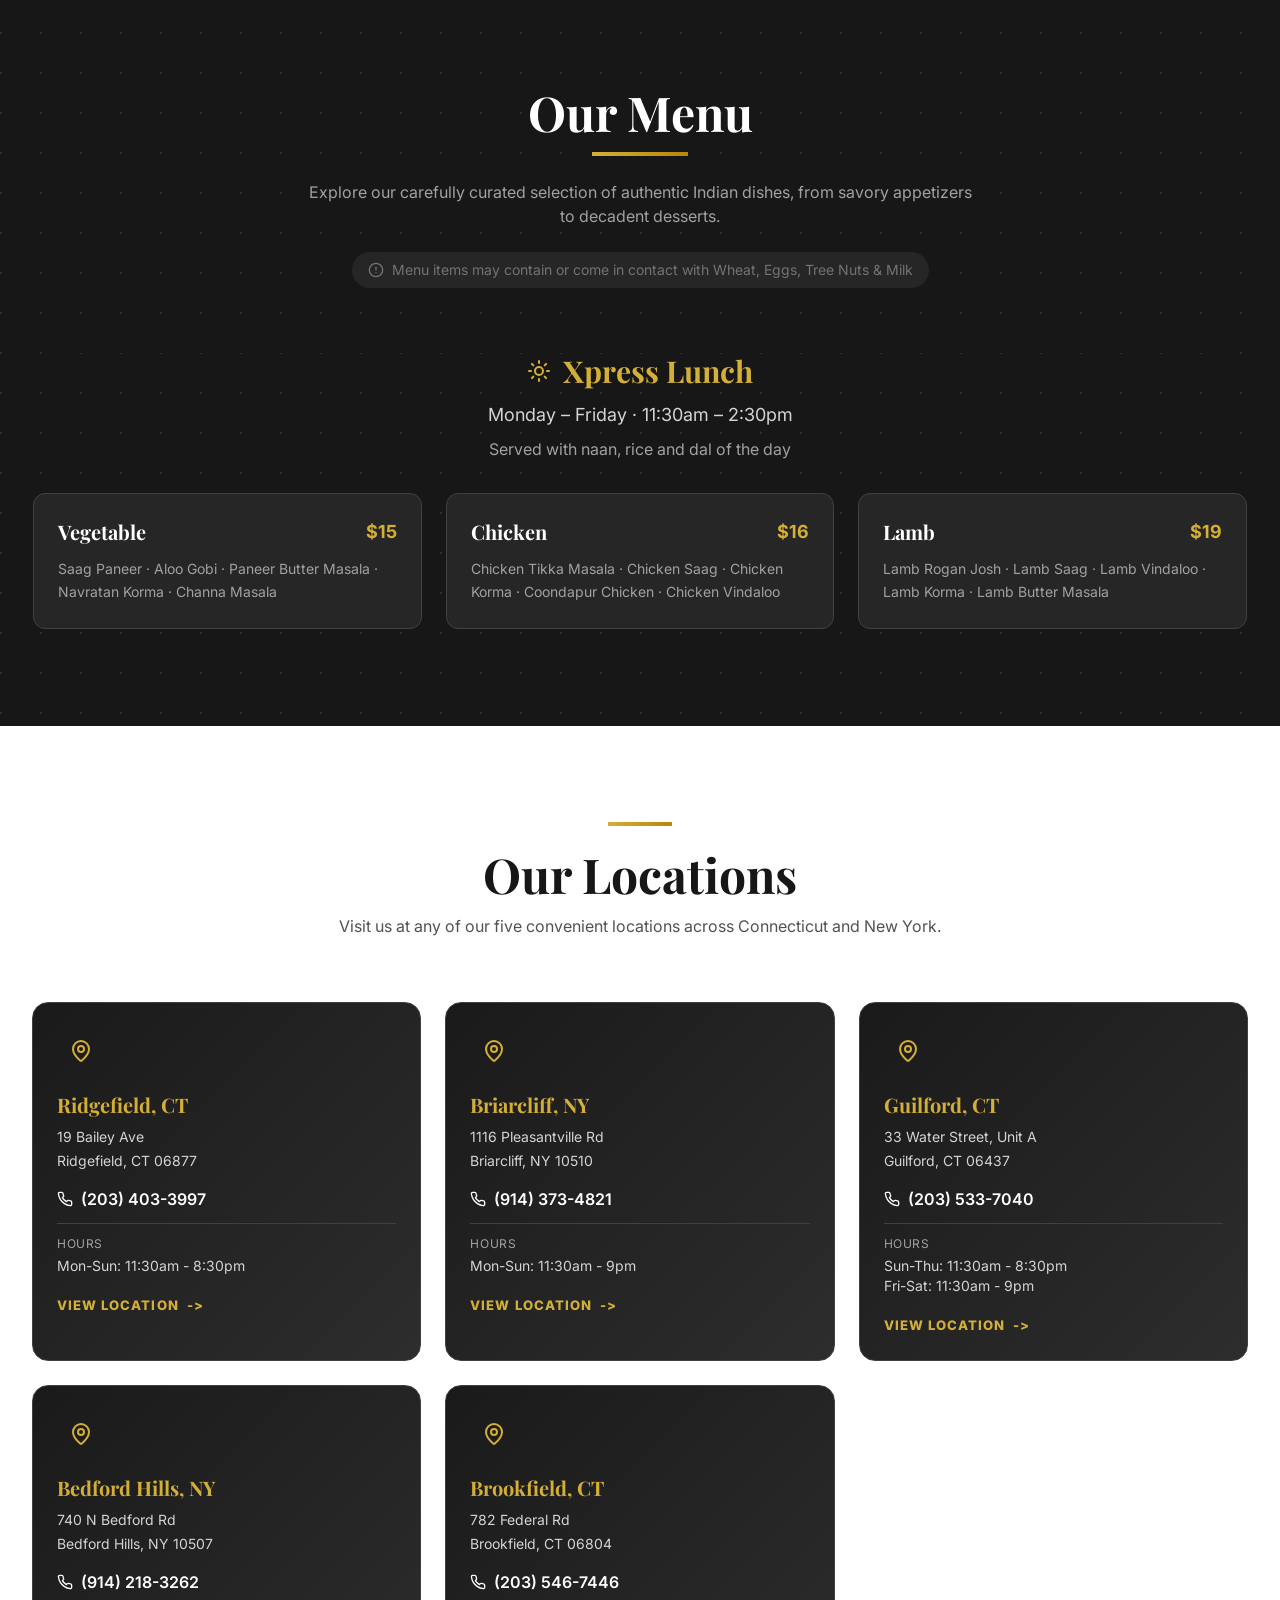
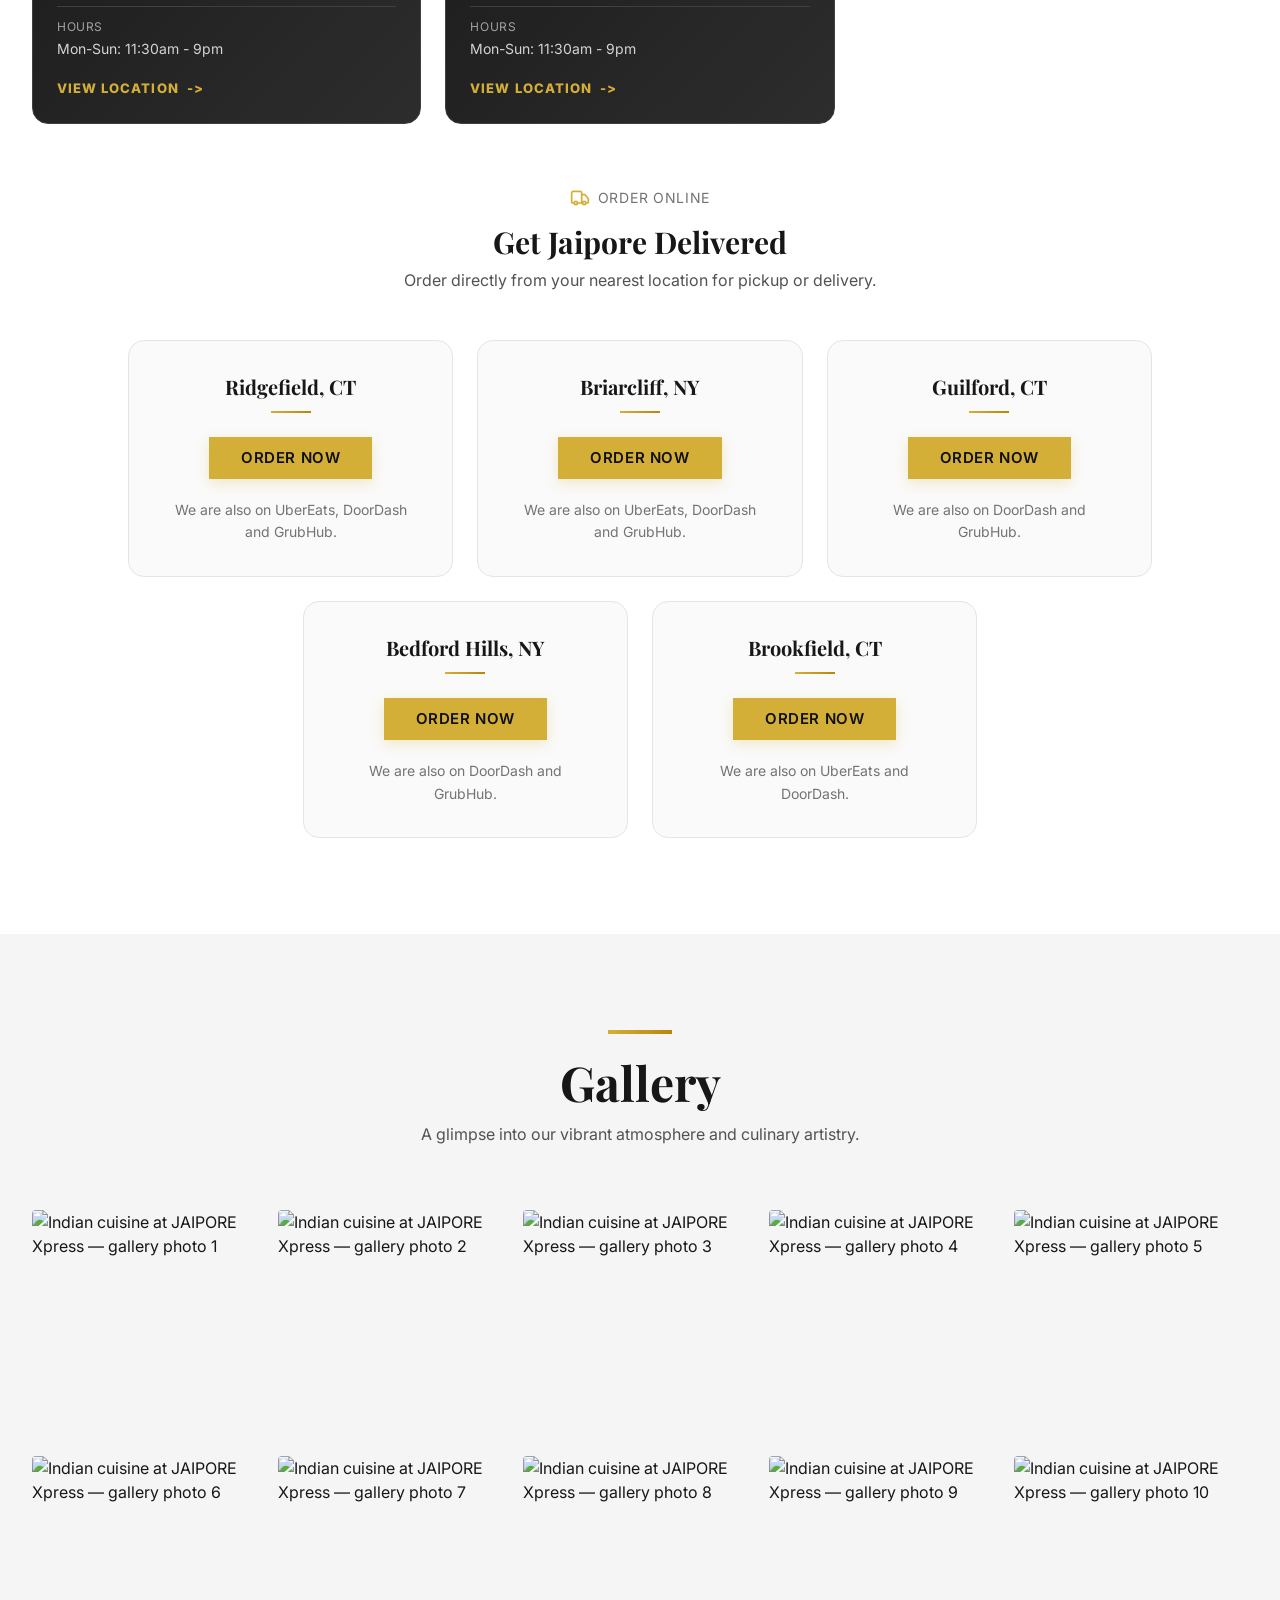
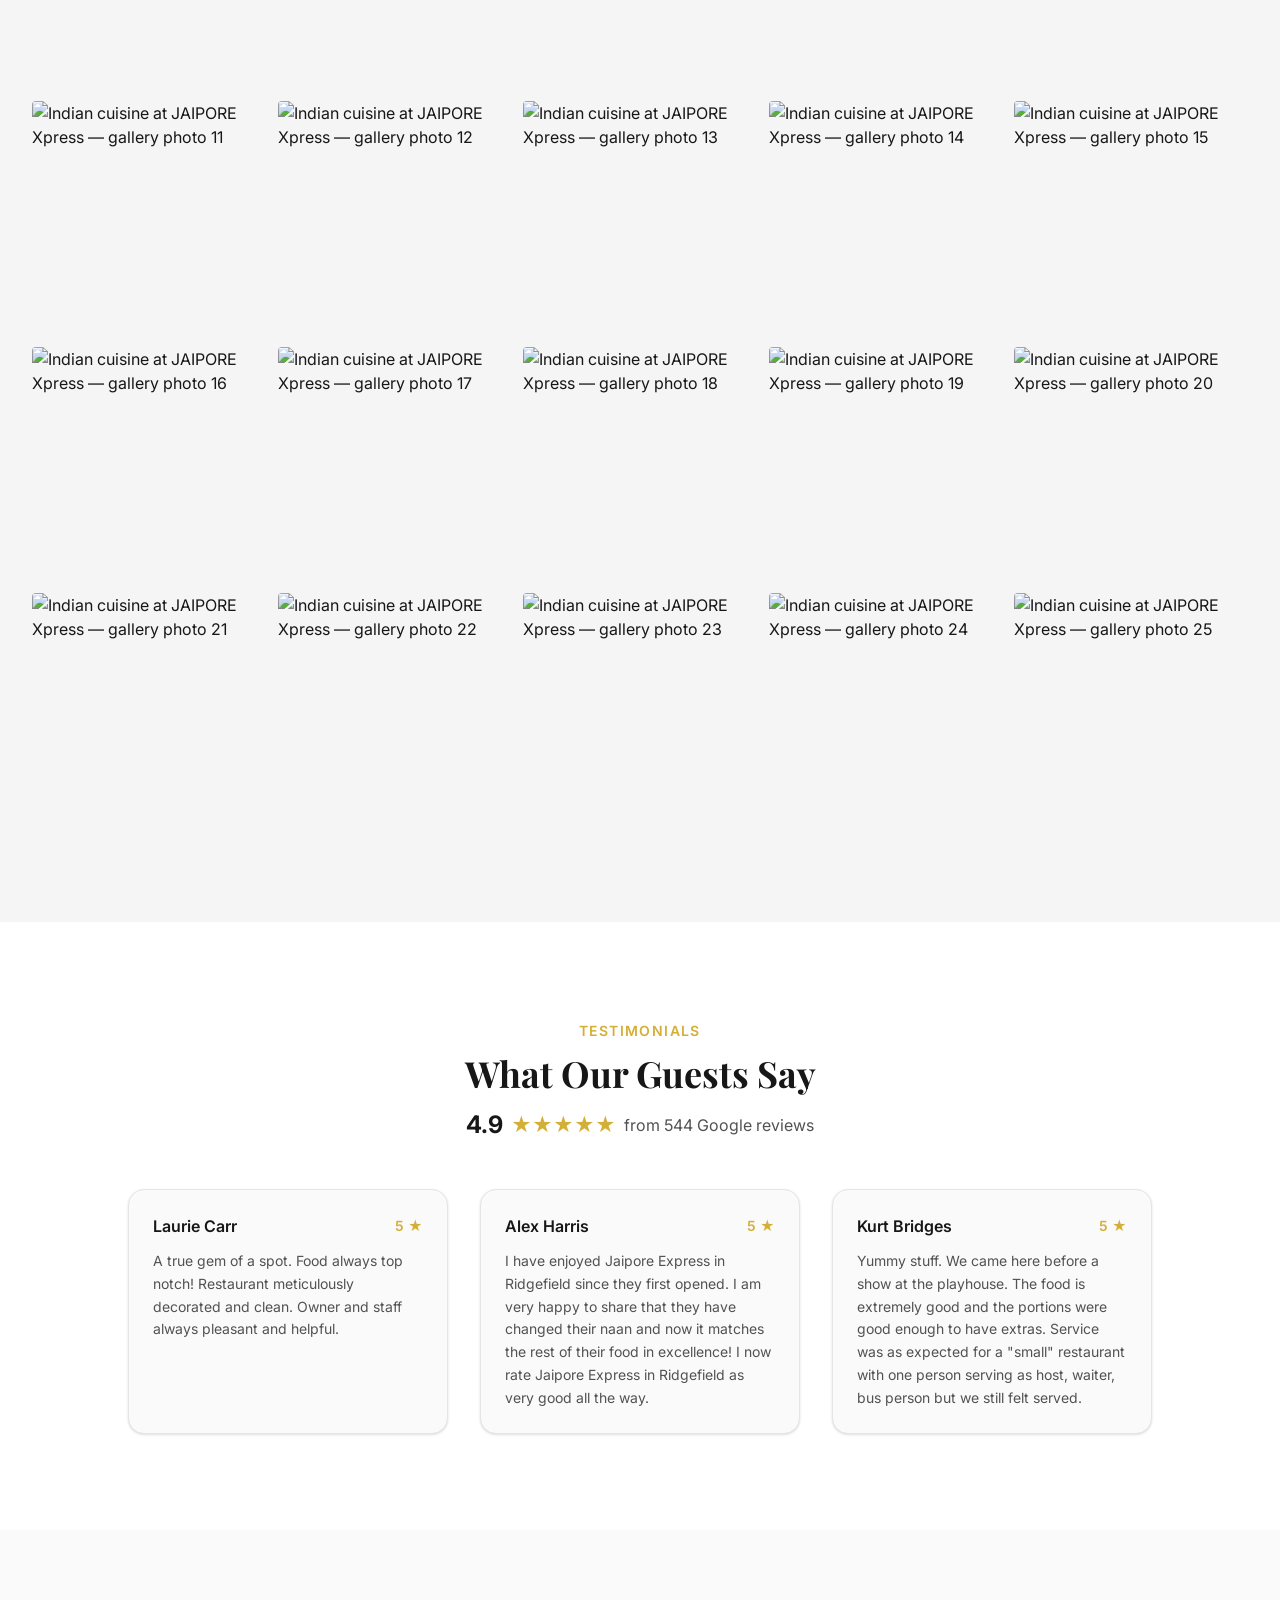
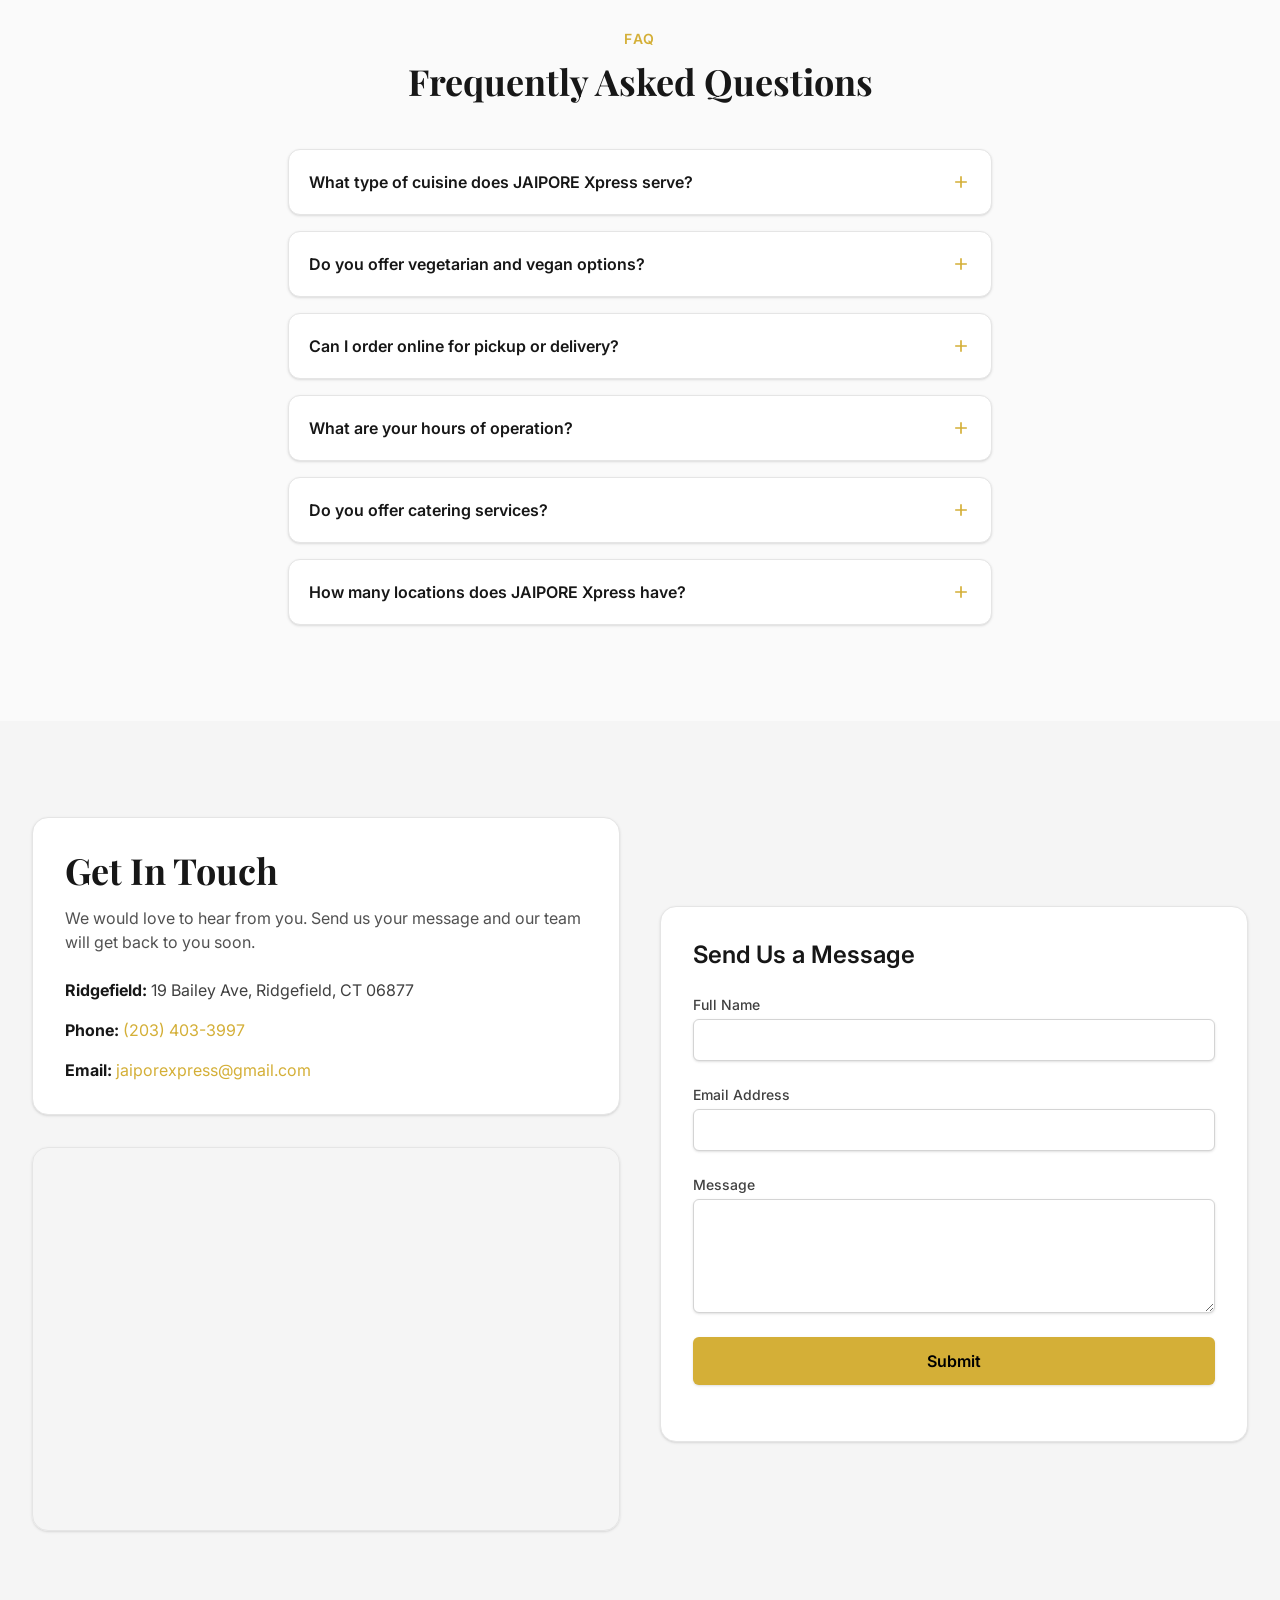
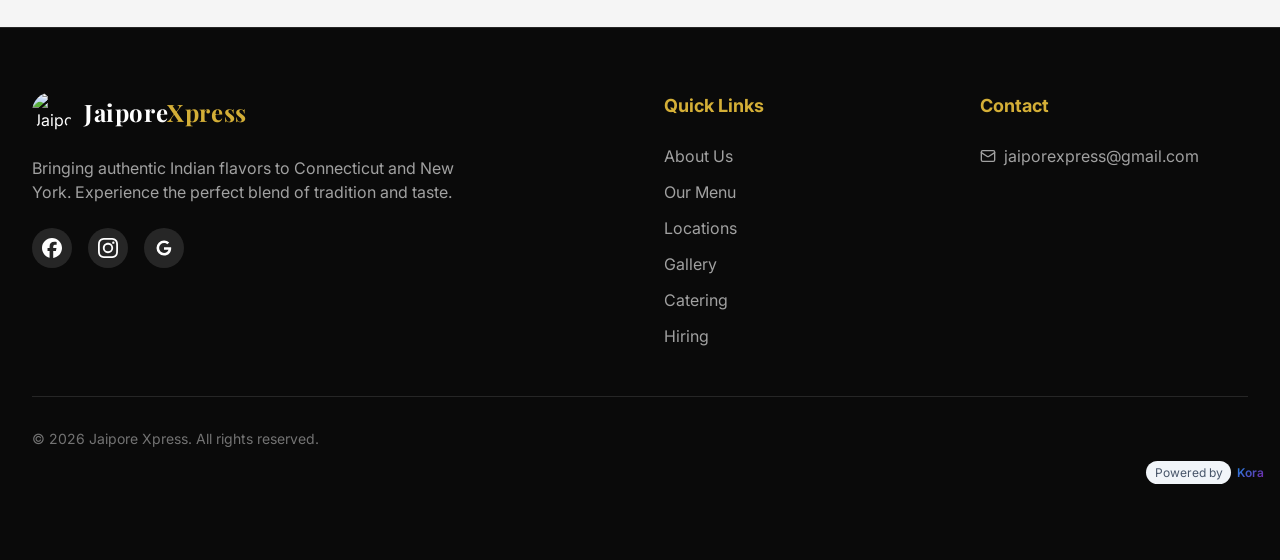
==== commit bc6153d5: "Menu drawn from data: kora:data:menu region with the site's own category bar and cards" ====
--- a/index.html
+++ b/index.html
@@ -20,10 +20,10 @@
 <meta content="JAIPORE Xpress – Indian Eatery in Ridgefield, CT" property="og:title"/>
 <meta content="JAIPORE Xpress serves authentic Indian cuisine in Ridgefield, CT — butter chicken, biryani, tandoori, curries, and vegetarian favorites. Order online for takeout and delivery." property="og:description"/>
 <meta content="website" property="og:type"/>
-<meta content="https://quseprdus1.blob.core.windows.net/kora-business-images/user-media/baf7c43c-6d3d-419a-a4bb-284a47e2ac01/de8c94d8-887e-4625-825f-ec262dbc28df/1781245809_m58x0r.png" property="og:image"/>
+<meta content="https://quseprdus1.blob.core.windows.net/kora-business-images/v2-uploads/baf7c43c-6d3d-419a-a4bb-284a47e2ac01/eb281b37-d2e6-4216-b172-bf02acd7e3a9-01_1781245809_m58x0r.webp" property="og:image"/>
 <meta content="summary_large_image" name="twitter:card"/>
 <!-- Hero image preload -->
-<link as="image" href="https://quseprdus1.blob.core.windows.net/kora-business-images/user-media/baf7c43c-6d3d-419a-a4bb-284a47e2ac01/de8c94d8-887e-4625-825f-ec262dbc28df/1781246413_we0vv4.jpg" rel="preload"/>
+<link as="image" href="https://quseprdus1.blob.core.windows.net/kora-business-images/v2-uploads/baf7c43c-6d3d-419a-a4bb-284a47e2ac01/8666c898-15ee-4c67-b60e-04b50df6f227-02_1781246413_we0vv4.webp" rel="preload"/>
 <link href="assets/styles.css" rel="stylesheet"/>
 <style>
         body {
@@ -173,34 +173,16 @@
             transition-duration: 0.1s;
         }
 
-        .menu-category:hover,
-        .menu-category.active {
-            background-color: #D4AF37;
-            color: #0f0f0f;
-        }
-
-        .menu-category.active {
-            transform: scale(1.03);
-        }
-
-        .menu-category.active:hover {
-            transform: scale(1.08);
-        }
-
-        .menu-categories-bar {
+        /* The menu is drawn by Kora into the kora:data:menu region; these rules give it this site's look. */
+        .kora-menu .kora-menu__nav {
             position: sticky;
             top: 5rem;
             z-index: 40;
-            margin-bottom: 1.5rem;
-            margin-left: -1rem;
-            margin-right: -1rem;
+            margin: 0 -1rem 1.5rem;
             padding: 0.75rem 1rem;
             background: rgba(23, 23, 23, 0.95);
             backdrop-filter: blur(12px);
             border-bottom: 1px solid rgba(212, 175, 55, 0.15);
-        }
-
-        .menu-categories-scroll {
             display: flex;
             flex-wrap: nowrap;
             gap: 0.75rem;
@@ -208,34 +190,49 @@
             overflow-y: hidden;
             -webkit-overflow-scrolling: touch;
             scrollbar-width: none;
-            padding: 0.25rem 0;
-        }
-
-        .menu-categories-scroll::-webkit-scrollbar {
-            display: none;
-        }
-
-        .menu-categories-scroll .menu-category {
+        }
+        .kora-menu .kora-menu__nav::-webkit-scrollbar { display: none; }
+        .kora-menu .kora-menu__nav a {
             flex: 0 0 auto;
             white-space: nowrap;
-        }
-
-        @media (min-width: 640px) {
-            .menu-categories-bar {
-                margin-left: -1.5rem;
-                margin-right: -1.5rem;
-                padding-left: 1.5rem;
-                padding-right: 1.5rem;
-            }
-        }
-
-        @media (min-width: 1024px) {
-            .menu-categories-bar {
-                margin-left: -2rem;
-                margin-right: -2rem;
-                padding-left: 2rem;
-                padding-right: 2rem;
-            }
+            padding: 0.625rem 1.5rem;
+            border: 1px solid rgba(212, 175, 55, 0.3);
+            border-radius: 0;
+            color: #D4AF37;
+            font-size: 0.875rem;
+            font-weight: 600;
+            text-transform: uppercase;
+            letter-spacing: 0.05em;
+            text-decoration: none;
+            transition: all 0.3s ease;
+        }
+        .kora-menu .kora-menu__nav a:hover,
+        .kora-menu .kora-menu__nav a.is-active {
+            background-color: #D4AF37;
+            color: #0f0f0f;
+        }
+        .kora-menu .kora-menu__nav a.is-active { transform: scale(1.03); }
+        .kora-menu .kora-menu__nav a.is-active:hover { transform: scale(1.08); }
+        @media (min-width: 640px) { .kora-menu .kora-menu__nav { margin-left: -1.5rem; margin-right: -1.5rem; padding-left: 1.5rem; padding-right: 1.5rem; } }
+        @media (min-width: 1024px) { .kora-menu .kora-menu__nav { margin-left: -2rem; margin-right: -2rem; padding-left: 2rem; padding-right: 2rem; } }
+        .kora-menu .kora-menu__section { margin: 0; }
+        .kora-menu .kora-menu__section-title { position: absolute; width: 1px; height: 1px; overflow: hidden; clip: rect(0 0 0 0); white-space: nowrap; margin: 0; }
+        .kora-menu .kora-menu__items { display: grid; grid-template-columns: 1fr; gap: 1.5rem; }
+        @media (min-width: 768px) { .kora-menu .kora-menu__items { grid-template-columns: repeat(2, minmax(0, 1fr)); } }
+        @media (min-width: 1024px) { .kora-menu .kora-menu__items { grid-template-columns: repeat(3, minmax(0, 1fr)); } }
+        .kora-menu .kora-menu__item {
+            display: block;
+            background: #262626;
+            border: 1px solid #404040;
+            border-radius: 0.75rem;
+            padding: 1.5rem;
+            transition: all 0.3s ease;
+        }
+        .kora-menu .kora-menu__item:hover { border-color: rgba(212, 175, 55, 0.5); transform: translateY(-4px); box-shadow: 0 20px 40px rgba(0, 0, 0, 0.1); }
+        .kora-menu .kora-menu__item-head { display: flex; justify-content: space-between; align-items: flex-start; gap: 1rem; margin-bottom: 0.75rem; }
+        .kora-menu .kora-menu__item-name { margin: 0; font-family: 'Playfair Display', serif; font-size: 1.25rem; line-height: 1.75rem; font-weight: 700; color: #fff; }
+        .kora-menu .kora-menu__item-price { font-weight: 700; font-size: 1.125rem; line-height: 1.75rem; color: #D4AF37; white-space: nowrap; }
+        .kora-menu .kora-menu__item-desc { margin: 0; color: #a3a3a3; font-size: 0.875rem; line-height: 1.625; opacity: 1; }
         }
 
         .fade-in {
@@ -444,7 +441,7 @@
   "openingHours": [
     "Mo-Su 11:30-20:30"
   ],
-  "image": "https://quseprdus1.blob.core.windows.net/kora-business-images/user-media/baf7c43c-6d3d-419a-a4bb-284a47e2ac01/de8c94d8-887e-4625-825f-ec262dbc28df/1781245809_m58x0r.png",
+  "image": "https://quseprdus1.blob.core.windows.net/kora-business-images/v2-uploads/baf7c43c-6d3d-419a-a4bb-284a47e2ac01/eb281b37-d2e6-4216-b172-bf02acd7e3a9-01_1781245809_m58x0r.webp",
   "servesCuisine": "Indian",
   "priceRange": "$$",
   "hasMenu": {
@@ -1416,8 +1413,8 @@
 <meta content="https://jaiporexpress.com" property="og:url"/>
 
 </link></link><!-- KORA_FAVICON_START -->
-<link href="https://quseprdus1.blob.core.windows.net/kora-business-images/user-media/baf7c43c-6d3d-419a-a4bb-284a47e2ac01/de8c94d8-887e-4625-825f-ec262dbc28df/1781245809_m58x0r.png" rel="icon" type="image/png"/>
-<link href="https://quseprdus1.blob.core.windows.net/kora-business-images/user-media/baf7c43c-6d3d-419a-a4bb-284a47e2ac01/de8c94d8-887e-4625-825f-ec262dbc28df/1781245809_m58x0r.png" rel="apple-touch-icon"/>
+<link href="https://quseprdus1.blob.core.windows.net/kora-business-images/v2-uploads/baf7c43c-6d3d-419a-a4bb-284a47e2ac01/eb281b37-d2e6-4216-b172-bf02acd7e3a9-01_1781245809_m58x0r.webp" rel="icon" type="image/png"/>
+<link href="https://quseprdus1.blob.core.windows.net/kora-business-images/v2-uploads/baf7c43c-6d3d-419a-a4bb-284a47e2ac01/eb281b37-d2e6-4216-b172-bf02acd7e3a9-01_1781245809_m58x0r.webp" rel="apple-touch-icon"/>
 <!-- KORA_FAVICON_END -->
 </head>
 <body class="bg-neutral-50 text-neutral-900 antialiased" data-page="home">
@@ -1434,9 +1431,9 @@
 <!-- Hero Section -->
 <section class="relative min-h-screen flex items-center justify-center overflow-hidden pt-20">
 <div class="absolute inset-0">
-<img alt="Indian food dishes at JAIPORE Xpress in Ridgefield, CT" class="hero-slide absolute inset-0 w-full h-full object-cover opacity-100 transition-opacity duration-700 ease-linear" decoding="async" fetchpriority="high" height="1280" loading="eager" src="https://quseprdus1.blob.core.windows.net/kora-business-images/user-media/baf7c43c-6d3d-419a-a4bb-284a47e2ac01/de8c94d8-887e-4625-825f-ec262dbc28df/1781246413_we0vv4.jpg" width="1920"/>
-<img alt="Tandoori and curry dishes at JAIPORE Xpress" class="hero-slide absolute inset-0 w-full h-full object-cover opacity-0 transition-opacity duration-700 ease-linear" decoding="async" height="1280" loading="lazy" src="https://quseprdus1.blob.core.windows.net/kora-business-images/user-media/baf7c43c-6d3d-419a-a4bb-284a47e2ac01/de8c94d8-887e-4625-825f-ec262dbc28df/1781246418_630jtb.jpg" width="1920"/>
-<img alt="Authentic Indian takeout from JAIPORE Xpress" class="hero-slide absolute inset-0 w-full h-full object-cover opacity-0 transition-opacity duration-700 ease-linear" decoding="async" height="1280" loading="lazy" src="https://quseprdus1.blob.core.windows.net/kora-business-images/user-media/baf7c43c-6d3d-419a-a4bb-284a47e2ac01/de8c94d8-887e-4625-825f-ec262dbc28df/1781246425_jhguvj.jpg" width="1920"/>
+<img alt="Indian food dishes at JAIPORE Xpress in Ridgefield, CT" class="hero-slide absolute inset-0 w-full h-full object-cover opacity-100 transition-opacity duration-700 ease-linear" decoding="async" fetchpriority="high" height="1280" loading="eager" src="https://quseprdus1.blob.core.windows.net/kora-business-images/v2-uploads/baf7c43c-6d3d-419a-a4bb-284a47e2ac01/8666c898-15ee-4c67-b60e-04b50df6f227-02_1781246413_we0vv4.webp" width="1920"/>
+<img alt="Tandoori and curry dishes at JAIPORE Xpress" class="hero-slide absolute inset-0 w-full h-full object-cover opacity-0 transition-opacity duration-700 ease-linear" decoding="async" height="1280" loading="lazy" src="https://quseprdus1.blob.core.windows.net/kora-business-images/v2-uploads/baf7c43c-6d3d-419a-a4bb-284a47e2ac01/c5b932be-4837-438d-9551-f92168175622-03_1781246418_630jtb.webp" width="1920"/>
+<img alt="Authentic Indian takeout from JAIPORE Xpress" class="hero-slide absolute inset-0 w-full h-full object-cover opacity-0 transition-opacity duration-700 ease-linear" decoding="async" height="1280" loading="lazy" src="https://quseprdus1.blob.core.windows.net/kora-business-images/v2-uploads/baf7c43c-6d3d-419a-a4bb-284a47e2ac01/68f4598a-a990-4f9a-9708-e0af503f238f-04_1781246425_jhguvj.webp" width="1920"/>
 </div>
 <div class="absolute inset-0 bg-black/65"></div>
 <div class="relative z-10 max-w-7xl mx-auto px-4 sm:px-6 lg:px-8 text-center">
@@ -1474,7 +1471,7 @@
 <div class="relative">
 <div class="absolute -top-4 -left-4 w-24 h-24 border-t-4 border-l-4 border-gold"></div>
 <div class="absolute -bottom-4 -right-4 w-24 h-24 border-b-4 border-r-4 border-gold"></div>
-<img alt="Jaipore Xpress restaurant interior in Ridgefield, CT" class="w-full h-[500px] object-cover rounded-lg shadow-2xl" decoding="async" height="348" loading="lazy" src="https://quseprdus1.blob.core.windows.net/kora-business-images/user-media/baf7c43c-6d3d-419a-a4bb-284a47e2ac01/de8c94d8-887e-4625-825f-ec262dbc28df/1781246413_we0vv4.jpg" width="348"/>
+<img alt="Jaipore Xpress restaurant interior in Ridgefield, CT" class="w-full h-[500px] object-cover rounded-lg shadow-2xl" decoding="async" height="348" loading="lazy" src="https://quseprdus1.blob.core.windows.net/kora-business-images/v2-uploads/baf7c43c-6d3d-419a-a4bb-284a47e2ac01/8666c898-15ee-4c67-b60e-04b50df6f227-02_1781246413_we0vv4.webp" width="348"/>
 <div class="absolute -bottom-6 -right-6 bg-gold text-black p-6 rounded-lg shadow-xl hidden md:block">
 <p class="font-display text-3xl font-bold">15+</p>
 <p class="text-sm font-semibold">Years of Excellence</p>
@@ -1529,581 +1526,8 @@
 </div>
 </div>
 <div id="menu-sticky-container">
-<!-- Menu Categories -->
-<div class="menu-categories-bar" id="menu-categories-bar">
-<div aria-label="Menu categories" class="menu-categories-scroll" role="group">
-<button class="menu-category active px-6 py-2.5 rounded-none border border-gold/30 text-gold hover:bg-gold hover:text-black transition-all text-sm font-semibold uppercase tracking-wider" data-category="starters" onclick="filterMenu('starters')">
-                    Starters
-                </button>
-<button class="menu-category px-6 py-2.5 rounded-none border border-gold/30 text-gold hover:bg-gold hover:text-black transition-all text-sm font-semibold uppercase tracking-wider" data-category="street-side-chaat" onclick="filterMenu('street-side-chaat')">
-                    Street Side Chaat
-                </button>
-<button class="menu-category px-6 py-2.5 rounded-none border border-gold/30 text-gold hover:bg-gold hover:text-black transition-all text-sm font-semibold uppercase tracking-wider" data-category="indo-chinese" onclick="filterMenu('indo-chinese')">
-                    Indo Chinese
-                </button>
-<button class="menu-category px-6 py-2.5 rounded-none border border-gold/30 text-gold hover:bg-gold hover:text-black transition-all text-sm font-semibold uppercase tracking-wider" data-category="vegetarian" onclick="filterMenu('vegetarian')">
-                    Vegetarian
-                </button>
-<button class="menu-category px-6 py-2.5 rounded-none border border-gold/30 text-gold hover:bg-gold hover:text-black transition-all text-sm font-semibold uppercase tracking-wider" data-category="vegan" onclick="filterMenu('vegan')">
-                    Vegan
-                </button>
-<button class="menu-category px-6 py-2.5 rounded-none border border-gold/30 text-gold hover:bg-gold hover:text-black transition-all text-sm font-semibold uppercase tracking-wider" data-category="chicken" onclick="filterMenu('chicken')">
-                    Chicken
-                </button>
-<button class="menu-category px-6 py-2.5 rounded-none border border-gold/30 text-gold hover:bg-gold hover:text-black transition-all text-sm font-semibold uppercase tracking-wider" data-category="lamb-goat" onclick="filterMenu('lamb-goat')">
-                    Lamb / Goat
-                </button>
-<button class="menu-category px-6 py-2.5 rounded-none border border-gold/30 text-gold hover:bg-gold hover:text-black transition-all text-sm font-semibold uppercase tracking-wider" data-category="tandoori" onclick="filterMenu('tandoori')">
-                    Tandoori
-                </button>
-<button class="menu-category px-6 py-2.5 rounded-none border border-gold/30 text-gold hover:bg-gold hover:text-black transition-all text-sm font-semibold uppercase tracking-wider" data-category="seafood" onclick="filterMenu('seafood')">
-                    Seafood
-                </button>
-<button class="menu-category px-6 py-2.5 rounded-none border border-gold/30 text-gold hover:bg-gold hover:text-black transition-all text-sm font-semibold uppercase tracking-wider" data-category="rice-dishes" onclick="filterMenu('rice-dishes')">
-                    Rice Dishes
-                </button>
-<button class="menu-category px-6 py-2.5 rounded-none border border-gold/30 text-gold hover:bg-gold hover:text-black transition-all text-sm font-semibold uppercase tracking-wider" data-category="sides" onclick="filterMenu('sides')">
-                    Sides
-                </button>
-<button class="menu-category px-6 py-2.5 rounded-none border border-gold/30 text-gold hover:bg-gold hover:text-black transition-all text-sm font-semibold uppercase tracking-wider" data-category="breads" onclick="filterMenu('breads')">
-                    Breads
-                </button>
-<button class="menu-category px-6 py-2.5 rounded-none border border-gold/30 text-gold hover:bg-gold hover:text-black transition-all text-sm font-semibold uppercase tracking-wider" data-category="desserts" onclick="filterMenu('desserts')">
-                    Desserts
-                </button>
-<button class="menu-category px-6 py-2.5 rounded-none border border-gold/30 text-gold hover:bg-gold hover:text-black transition-all text-sm font-semibold uppercase tracking-wider" data-category="house-drinks" onclick="filterMenu('house-drinks')">
-                    House Drinks
-                </button>
-</div>
-</div>
-<!-- Menu Grid -->
-<div class="grid md:grid-cols-2 lg:grid-cols-3 gap-6" id="menu-grid">
-<article class="menu-card bg-neutral-800 rounded-xl p-6 border border-neutral-700 hover:border-gold/50" data-menu-category="starters">
-<div class="flex justify-between items-start mb-3">
-<h3 class="font-display text-xl font-bold text-white">Lentil Soup</h3>
-<span class="text-gold font-bold text-lg">$8</span>
-</div>
-<p class="text-neutral-400 text-sm leading-relaxed">A vegan classic, coconut milk, peppercorn infused tempering</p>
-</article>
-<article class="menu-card bg-neutral-800 rounded-xl p-6 border border-neutral-700 hover:border-gold/50" data-menu-category="starters">
-<div class="flex justify-between items-start mb-3">
-<h3 class="font-display text-xl font-bold text-white">Veg Samosa</h3>
-<span class="text-gold font-bold text-lg">$9</span>
-</div>
-<p class="text-neutral-400 text-sm leading-relaxed">A blend of peas and potatoes in a savory fold</p>
-</article>
-<article class="menu-card bg-neutral-800 rounded-xl p-6 border border-neutral-700 hover:border-gold/50" data-menu-category="starters">
-<div class="flex justify-between items-start mb-3">
-<h3 class="font-display text-xl font-bold text-white">Pakhora</h3>
-<span class="text-gold font-bold text-lg">$10</span>
-</div>
-<p class="text-neutral-400 text-sm leading-relaxed">Choice of onions or potato fritters in carom seed infused chickpea batter</p>
-</article>
-<article class="menu-card bg-neutral-800 rounded-xl p-6 border border-neutral-700 hover:border-gold/50" data-menu-category="starters">
-<div class="flex justify-between items-start mb-3">
-<h3 class="font-display text-xl font-bold text-white">Lassoni Gobi</h3>
-<span class="text-gold font-bold text-lg">$15</span>
-</div>
-<p class="text-neutral-400 text-sm leading-relaxed">Handpicked corn battered cauliflower in tangy garlic tomato</p>
-</article>
-<article class="menu-card bg-neutral-800 rounded-xl p-6 border border-neutral-700 hover:border-gold/50" data-menu-category="starters">
-<div class="flex justify-between items-start mb-3">
-<h3 class="font-display text-xl font-bold text-white">Kalmi Kabab</h3>
-<span class="text-gold font-bold text-lg">$16</span>
-</div>
-<p class="text-neutral-400 text-sm leading-relaxed">Skewered charcoal baked wings in house blend spices</p>
-</article>
-<article class="menu-card bg-neutral-800 rounded-xl p-6 border border-neutral-700 hover:border-gold/50" data-menu-category="starters">
-<div class="flex justify-between items-start mb-3">
-<h3 class="font-display text-xl font-bold text-white">Luchi Bagari Jinga</h3>
-<span class="text-gold font-bold text-lg">$17</span>
-</div>
-<p class="text-neutral-400 text-sm leading-relaxed">Tiger shrimp in honey infused tomato cream and mustard tempering, served with wheat bread</p>
-</article>
-<article class="menu-card bg-neutral-800 rounded-xl p-6 border border-neutral-700 hover:border-gold/50" data-menu-category="starters">
-<div class="flex justify-between items-start mb-3">
-<h3 class="font-display text-xl font-bold text-white">Masala Dosa</h3>
-<span class="text-gold font-bold text-lg">$18</span>
-</div>
-<p class="text-neutral-400 text-sm leading-relaxed">Crispy crepe made of fermented rice and lentil with spiced potato stuffing</p>
-</article>
-<article class="menu-card bg-neutral-800 rounded-xl p-6 border border-neutral-700 hover:border-gold/50" data-menu-category="starters">
-<div class="flex justify-between items-start mb-3">
-<h3 class="font-display text-xl font-bold text-white">Iddly</h3>
-<span class="text-gold font-bold text-lg">$15</span>
-</div>
-<p class="text-neutral-400 text-sm leading-relaxed">Fermented rice cakes served with sambar and coconut chutney</p>
-</article>
-<article class="menu-card bg-neutral-800 rounded-xl p-6 border border-neutral-700 hover:border-gold/50 hidden" data-menu-category="street-side-chaat">
-<div class="flex justify-between items-start mb-3">
-<h3 class="font-display text-xl font-bold text-white">Imli Baingan</h3>
-<span class="text-gold font-bold text-lg">$14</span>
-</div>
-<p class="text-neutral-400 text-sm leading-relaxed">Dates &amp; tamarind sauce layered over crisp batter fried eggplant</p>
-</article>
-<article class="menu-card bg-neutral-800 rounded-xl p-6 border border-neutral-700 hover:border-gold/50 hidden" data-menu-category="street-side-chaat">
-<div class="flex justify-between items-start mb-3">
-<h3 class="font-display text-xl font-bold text-white">Samosa Chaat</h3>
-<span class="text-gold font-bold text-lg">$14</span>
-</div>
-<p class="text-neutral-400 text-sm leading-relaxed">Mashed samosas over chickpeas layered with tamarind onions and sev</p>
-</article>
-<article class="menu-card bg-neutral-800 rounded-xl p-6 border border-neutral-700 hover:border-gold/50 hidden" data-menu-category="street-side-chaat">
-<div class="flex justify-between items-start mb-3">
-<h3 class="font-display text-xl font-bold text-white">Paapdi Chaat</h3>
-<span class="text-gold font-bold text-lg">$12</span>
-</div>
-<p class="text-neutral-400 text-sm leading-relaxed">Fried crisp savory topped with tamarind, green chutney and onions</p>
-</article>
-<article class="menu-card bg-neutral-800 rounded-xl p-6 border border-neutral-700 hover:border-gold/50 hidden" data-menu-category="indo-chinese">
-<div class="flex justify-between items-start mb-3">
-<h3 class="font-display text-xl font-bold text-white">Chilli Chicken</h3>
-<span class="text-gold font-bold text-lg">$17</span>
-</div>
-<p class="text-neutral-400 text-sm leading-relaxed">Corn battered chicken tossed in soy and chilli tomato</p>
-</article>
-<article class="menu-card bg-neutral-800 rounded-xl p-6 border border-neutral-700 hover:border-gold/50 hidden" data-menu-category="indo-chinese">
-<div class="flex justify-between items-start mb-3">
-<h3 class="font-display text-xl font-bold text-white">Chilli Paneer</h3>
-<span class="text-gold font-bold text-lg">$16</span>
-</div>
-<p class="text-neutral-400 text-sm leading-relaxed">Corn battered cheese tossed in soy and chilli tomato</p>
-</article>
-<article class="menu-card bg-neutral-800 rounded-xl p-6 border border-neutral-700 hover:border-gold/50 hidden" data-menu-category="indo-chinese">
-<div class="flex justify-between items-start mb-3">
-<h3 class="font-display text-xl font-bold text-white">Mango Chicken</h3>
-<span class="text-gold font-bold text-lg">$17</span>
-</div>
-<p class="text-neutral-400 text-sm leading-relaxed">Battered chicken tossed with cumin infused spiced mango glaze</p>
-</article>
-<article class="menu-card bg-neutral-800 rounded-xl p-6 border border-neutral-700 hover:border-gold/50 hidden" data-menu-category="indo-chinese">
-<div class="flex justify-between items-start mb-3">
-<h3 class="font-display text-xl font-bold text-white">Gobi Manchurian</h3>
-<span class="text-gold font-bold text-lg">$16</span>
-</div>
-<p class="text-neutral-400 text-sm leading-relaxed">Cauliflower tossed into minced veggies and soy tomato glaze</p>
-</article>
-<article class="menu-card bg-neutral-800 rounded-xl p-6 border border-neutral-700 hover:border-gold/50 hidden" data-menu-category="indo-chinese">
-<div class="flex justify-between items-start mb-3">
-<h3 class="font-display text-xl font-bold text-white">Veg Fried Rice</h3>
-<span class="text-gold font-bold text-lg">$14</span>
-</div>
-<p class="text-neutral-400 text-sm leading-relaxed">Long grain basmati tossed with vegetable soy and tomato</p>
-</article>
-<article class="menu-card bg-neutral-800 rounded-xl p-6 border border-neutral-700 hover:border-gold/50 hidden" data-menu-category="vegetarian">
-<div class="flex justify-between items-start mb-3">
-<h3 class="font-display text-xl font-bold text-white">Paneer Butter Masala</h3>
-<span class="text-gold font-bold text-lg">$19</span>
-</div>
-<p class="text-neutral-400 text-sm leading-relaxed">Paneer cheese dices in smoked bell pepper infused tomato cream and clarified butter</p>
-</article>
-<article class="menu-card bg-neutral-800 rounded-xl p-6 border border-neutral-700 hover:border-gold/50 hidden" data-menu-category="vegetarian">
-<div class="flex justify-between items-start mb-3">
-<h3 class="font-display text-xl font-bold text-white">Malai Kofta</h3>
-<span class="text-gold font-bold text-lg">$19</span>
-</div>
-<p class="text-neutral-400 text-sm leading-relaxed">Paneer cheese, raisin, turmeric infused veg dumplings in cashew cream sauce with bayleaf</p>
-</article>
-<article class="menu-card bg-neutral-800 rounded-xl p-6 border border-neutral-700 hover:border-gold/50 hidden" data-menu-category="vegetarian">
-<div class="flex justify-between items-start mb-3">
-<h3 class="font-display text-xl font-bold text-white">Navratan Korma</h3>
-<span class="text-gold font-bold text-lg">$19</span>
-</div>
-<p class="text-neutral-400 text-sm leading-relaxed">Paneer, pineapple, sautéed vegetables in spiced cashew cream sauce</p>
-</article>
-<article class="menu-card bg-neutral-800 rounded-xl p-6 border border-neutral-700 hover:border-gold/50 hidden" data-menu-category="vegetarian">
-<div class="flex justify-between items-start mb-3">
-<h3 class="font-display text-xl font-bold text-white">Saag Paneer</h3>
-<span class="text-gold font-bold text-lg">$19</span>
-</div>
-<p class="text-neutral-400 text-sm leading-relaxed">A classic curry dish made with blanched puree of fresh spinach with onions, spices, paneer and herbs</p>
-</article>
-<article class="menu-card bg-neutral-800 rounded-xl p-6 border border-neutral-700 hover:border-gold/50 hidden" data-menu-category="vegetarian">
-<div class="flex justify-between items-start mb-3">
-<h3 class="font-display text-xl font-bold text-white">Matar Paneer</h3>
-<span class="text-gold font-bold text-lg">$19</span>
-</div>
-<p class="text-neutral-400 text-sm leading-relaxed">Turmeric infused green peas and paneer in spiced onion and cream</p>
-</article>
-<article class="menu-card bg-neutral-800 rounded-xl p-6 border border-neutral-700 hover:border-gold/50 hidden" data-menu-category="vegetarian">
-<div class="flex justify-between items-start mb-3">
-<h3 class="font-display text-xl font-bold text-white">Daal Makhani</h3>
-<span class="text-gold font-bold text-lg">$18</span>
-</div>
-<p class="text-neutral-400 text-sm leading-relaxed">Simmered black lentils in cream, tempered with sundried chili and freshly diced tomatoes</p>
-</article>
-<article class="menu-card bg-neutral-800 rounded-xl p-6 border border-neutral-700 hover:border-gold/50 hidden" data-menu-category="vegan">
-<div class="flex justify-between items-start mb-3">
-<h3 class="font-display text-xl font-bold text-white">Aloo Gobi</h3>
-<span class="text-gold font-bold text-lg">$19</span>
-</div>
-<p class="text-neutral-400 text-sm leading-relaxed">A homestyle low flamed preparation of potatoes and cauliflower with ginger and garlic</p>
-</article>
-<article class="menu-card bg-neutral-800 rounded-xl p-6 border border-neutral-700 hover:border-gold/50 hidden" data-menu-category="vegan">
-<div class="flex justify-between items-start mb-3">
-<h3 class="font-display text-xl font-bold text-white">Aloo Dhansak</h3>
-<span class="text-gold font-bold text-lg">$19</span>
-</div>
-<p class="text-neutral-400 text-sm leading-relaxed">A stewed potato dish with pressure cooked lentils, spinach with a hint of tamarind</p>
-</article>
-<article class="menu-card bg-neutral-800 rounded-xl p-6 border border-neutral-700 hover:border-gold/50 hidden" data-menu-category="vegan">
-<div class="flex justify-between items-start mb-3">
-<h3 class="font-display text-xl font-bold text-white">Tadka Daal</h3>
-<span class="text-gold font-bold text-lg">$17</span>
-</div>
-<p class="text-neutral-400 text-sm leading-relaxed">Pressure cooked mildly spiced yellow lentils finished with crackled mustard and curry leaf</p>
-</article>
-<article class="menu-card bg-neutral-800 rounded-xl p-6 border border-neutral-700 hover:border-gold/50 hidden" data-menu-category="vegan">
-<div class="flex justify-between items-start mb-3">
-<h3 class="font-display text-xl font-bold text-white">Channa Masala</h3>
-<span class="text-gold font-bold text-lg">$17</span>
-</div>
-<p class="text-neutral-400 text-sm leading-relaxed">Chickpea curry infused with tamarind and sundried mango powder</p>
-</article>
-<article class="menu-card bg-neutral-800 rounded-xl p-6 border border-neutral-700 hover:border-gold/50 hidden" data-menu-category="vegan">
-<div class="flex justify-between items-start mb-3">
-<h3 class="font-display text-xl font-bold text-white">Jeera Aloo</h3>
-<span class="text-gold font-bold text-lg">$16</span>
-</div>
-<p class="text-neutral-400 text-sm leading-relaxed">Potatoes tossed into roasted cumin and onions</p>
-</article>
-<article class="menu-card bg-neutral-800 rounded-xl p-6 border border-neutral-700 hover:border-gold/50 hidden" data-menu-category="chicken">
-<div class="flex justify-between items-start mb-3">
-<h3 class="font-display text-xl font-bold text-white">Chicken Tikka Masala</h3>
-<span class="text-gold font-bold text-lg">$23</span>
-</div>
-<p class="text-neutral-400 text-sm leading-relaxed">Popular boneless barbecued chicken in tomato and cream</p>
-</article>
-<article class="menu-card bg-neutral-800 rounded-xl p-6 border border-neutral-700 hover:border-gold/50 hidden" data-menu-category="chicken">
-<div class="flex justify-between items-start mb-3">
-<h3 class="font-display text-xl font-bold text-white">Butter Chicken</h3>
-<span class="text-gold font-bold text-lg">$22</span>
-</div>
-<p class="text-neutral-400 text-sm leading-relaxed">Charcoal oven baked strips of chicken in smoked pepper infused cream and tomato</p>
-</article>
-<article class="menu-card bg-neutral-800 rounded-xl p-6 border border-neutral-700 hover:border-gold/50 hidden" data-menu-category="chicken">
-<div class="flex justify-between items-start mb-3">
-<h3 class="font-display text-xl font-bold text-white">Chicken Saag</h3>
-<span class="text-gold font-bold text-lg">$22</span>
-</div>
-<p class="text-neutral-400 text-sm leading-relaxed">Curried chicken in spiced spinach puree and cream</p>
-</article>
-<article class="menu-card bg-neutral-800 rounded-xl p-6 border border-neutral-700 hover:border-gold/50 hidden" data-menu-category="chicken">
-<div class="flex justify-between items-start mb-3">
-<h3 class="font-display text-xl font-bold text-white">Coondapur Chicken</h3>
-<span class="text-gold font-bold text-lg">$21</span>
-</div>
-<p class="text-neutral-400 text-sm leading-relaxed">Southern style coconut chicken curry tempered with mustard and curry leaves</p>
-</article>
-<article class="menu-card bg-neutral-800 rounded-xl p-6 border border-neutral-700 hover:border-gold/50 hidden" data-menu-category="chicken">
-<div class="flex justify-between items-start mb-3">
-<h3 class="font-display text-xl font-bold text-white">Chicken Korma</h3>
-<span class="text-gold font-bold text-lg">$22</span>
-</div>
-<p class="text-neutral-400 text-sm leading-relaxed">A rich combination of cashew cream blend with onions with a hint of rose petal extract and saffron</p>
-</article>
-<article class="menu-card bg-neutral-800 rounded-xl p-6 border border-neutral-700 hover:border-gold/50 hidden" data-menu-category="chicken">
-<div class="flex justify-between items-start mb-3">
-<h3 class="font-display text-xl font-bold text-white">Chicken Chettinad</h3>
-<span class="text-gold font-bold text-lg">$22</span>
-</div>
-<p class="text-neutral-400 text-sm leading-relaxed">Popular south indian dish with all spice and peppercorn and curry leaf tempering</p>
-</article>
-<article class="menu-card bg-neutral-800 rounded-xl p-6 border border-neutral-700 hover:border-gold/50 hidden" data-menu-category="chicken">
-<div class="flex justify-between items-start mb-3">
-<h3 class="font-display text-xl font-bold text-white">Chicken Vindaloo</h3>
-<span class="text-gold font-bold text-lg">$20</span>
-</div>
-<p class="text-neutral-400 text-sm leading-relaxed">Sundried chili paste, vinegar and potatoes</p>
-</article>
-<article class="menu-card bg-neutral-800 rounded-xl p-6 border border-neutral-700 hover:border-gold/50 hidden" data-menu-category="chicken">
-<div class="flex justify-between items-start mb-3">
-<h3 class="font-display text-xl font-bold text-white">Chicken Aam Ras</h3>
-<span class="text-gold font-bold text-lg">$20</span>
-</div>
-<p class="text-neutral-400 text-sm leading-relaxed">Puree of mango and cream infused curry sauce</p>
-</article>
-<article class="menu-card bg-neutral-800 rounded-xl p-6 border border-neutral-700 hover:border-gold/50 hidden" data-menu-category="lamb-goat">
-<div class="flex justify-between items-start mb-3">
-<h3 class="font-display text-xl font-bold text-white">Lamb Rogan Josh</h3>
-<span class="text-gold font-bold text-lg">$27</span>
-</div>
-<p class="text-neutral-400 text-sm leading-relaxed">A persian influenced passionate curry dish of Kashmir which dates back to the mughal regime</p>
-</article>
-<article class="menu-card bg-neutral-800 rounded-xl p-6 border border-neutral-700 hover:border-gold/50 hidden" data-menu-category="lamb-goat">
-<div class="flex justify-between items-start mb-3">
-<h3 class="font-display text-xl font-bold text-white">Butter Lamb Masala</h3>
-<span class="text-gold font-bold text-lg">$27</span>
-</div>
-<p class="text-neutral-400 text-sm leading-relaxed">Simmered lamb curry infused with cream and tomato</p>
-</article>
-<article class="menu-card bg-neutral-800 rounded-xl p-6 border border-neutral-700 hover:border-gold/50 hidden" data-menu-category="lamb-goat">
-<div class="flex justify-between items-start mb-3">
-<h3 class="font-display text-xl font-bold text-white">Lamb Madras</h3>
-<span class="text-gold font-bold text-lg">$27</span>
-</div>
-<p class="text-neutral-400 text-sm leading-relaxed">Curried lamb cooked in freshly strained coconut milk with mustard, curry leaf tempering</p>
-</article>
-<article class="menu-card bg-neutral-800 rounded-xl p-6 border border-neutral-700 hover:border-gold/50 hidden" data-menu-category="lamb-goat">
-<div class="flex justify-between items-start mb-3">
-<h3 class="font-display text-xl font-bold text-white">Lamb Korma</h3>
-<span class="text-gold font-bold text-lg">$27</span>
-</div>
-<p class="text-neutral-400 text-sm leading-relaxed">A rich combination of cashew cream blend with onions, rose petal extract and saffron</p>
-</article>
-<article class="menu-card bg-neutral-800 rounded-xl p-6 border border-neutral-700 hover:border-gold/50 hidden" data-menu-category="lamb-goat">
-<div class="flex justify-between items-start mb-3">
-<h3 class="font-display text-xl font-bold text-white">Lamb Saag</h3>
-<span class="text-gold font-bold text-lg">$27</span>
-</div>
-<p class="text-neutral-400 text-sm leading-relaxed">Curried lamb in pureed spinach and cream</p>
-</article>
-<article class="menu-card bg-neutral-800 rounded-xl p-6 border border-neutral-700 hover:border-gold/50 hidden" data-menu-category="lamb-goat">
-<div class="flex justify-between items-start mb-3">
-<h3 class="font-display text-xl font-bold text-white">Lamb Vindaloo</h3>
-<span class="text-gold font-bold text-lg">$27</span>
-</div>
-<p class="text-neutral-400 text-sm leading-relaxed">Sundried chili paste with vinegar and potatoes</p>
-</article>
-<article class="menu-card bg-neutral-800 rounded-xl p-6 border border-neutral-700 hover:border-gold/50 hidden" data-menu-category="lamb-goat">
-<div class="flex justify-between items-start mb-3">
-<h3 class="font-display text-xl font-bold text-white">Goat Curry</h3>
-<span class="text-gold font-bold text-lg">$27</span>
-</div>
-<p class="text-neutral-400 text-sm leading-relaxed">Curry of simmered young goat on the bone</p>
-</article>
-<article class="menu-card bg-neutral-800 rounded-xl p-6 border border-neutral-700 hover:border-gold/50 hidden" data-menu-category="tandoori">
-<div class="flex justify-between items-start mb-3">
-<h3 class="font-display text-xl font-bold text-white">Chicken Tandoori</h3>
-<span class="text-gold font-bold text-lg">$23</span>
-</div>
-<p class="text-neutral-400 text-sm leading-relaxed">Barbecue style charcoal baked chicken on the bone in spiced strained yoghurt marinade</p>
-</article>
-<article class="menu-card bg-neutral-800 rounded-xl p-6 border border-neutral-700 hover:border-gold/50 hidden" data-menu-category="tandoori">
-<div class="flex justify-between items-start mb-3">
-<h3 class="font-display text-xl font-bold text-white">Chicken Malai Kabab</h3>
-<span class="text-gold font-bold text-lg">$22</span>
-</div>
-<p class="text-neutral-400 text-sm leading-relaxed">Barbecue style mildly cardamom spiced tenders in a cream cheese marinade</p>
-</article>
-<article class="menu-card bg-neutral-800 rounded-xl p-6 border border-neutral-700 hover:border-gold/50 hidden" data-menu-category="tandoori">
-<div class="flex justify-between items-start mb-3">
-<h3 class="font-display text-xl font-bold text-white">Shrimp Malai Kabab</h3>
-<span class="text-gold font-bold text-lg">$28</span>
-</div>
-<p class="text-neutral-400 text-sm leading-relaxed">Tiger shrimp in mildly spiced cream marinade</p>
-</article>
-<article class="menu-card bg-neutral-800 rounded-xl p-6 border border-neutral-700 hover:border-gold/50 hidden" data-menu-category="seafood">
-<div class="flex justify-between items-start mb-3">
-<h3 class="font-display text-xl font-bold text-white">Salmon Moilee</h3>
-<span class="text-gold font-bold text-lg">$28</span>
-</div>
-<p class="text-neutral-400 text-sm leading-relaxed">Fillet of fish over mustard and curry leaf tempered coconut sauce</p>
-</article>
-<article class="menu-card bg-neutral-800 rounded-xl p-6 border border-neutral-700 hover:border-gold/50 hidden" data-menu-category="seafood">
-<div class="flex justify-between items-start mb-3">
-<h3 class="font-display text-xl font-bold text-white">Chingiri Malai Curry</h3>
-<span class="text-gold font-bold text-lg">$27</span>
-</div>
-<p class="text-neutral-400 text-sm leading-relaxed">East indian favorite shrimp dish with coconut milk and home ground spices</p>
-</article>
-<article class="menu-card bg-neutral-800 rounded-xl p-6 border border-neutral-700 hover:border-gold/50 hidden" data-menu-category="seafood">
-<div class="flex justify-between items-start mb-3">
-<h3 class="font-display text-xl font-bold text-white">Shrimp Tadka Masala</h3>
-<span class="text-gold font-bold text-lg">$27</span>
-</div>
-<p class="text-neutral-400 text-sm leading-relaxed">Curry leaf and mustard seed tempered cream and tomato sauce</p>
-</article>
-<article class="menu-card bg-neutral-800 rounded-xl p-6 border border-neutral-700 hover:border-gold/50 hidden" data-menu-category="seafood">
-<div class="flex justify-between items-start mb-3">
-<h3 class="font-display text-xl font-bold text-white">Shrimp Aam Ras</h3>
-<span class="text-gold font-bold text-lg">$27</span>
-</div>
-<p class="text-neutral-400 text-sm leading-relaxed">Mango puree blend into curry sauce and finished with cream</p>
-</article>
-<article class="menu-card bg-neutral-800 rounded-xl p-6 border border-neutral-700 hover:border-gold/50 hidden" data-menu-category="rice-dishes">
-<div class="flex justify-between items-start mb-3">
-<h3 class="font-display text-xl font-bold text-white">Biryani (Chicken)</h3>
-<span class="text-gold font-bold text-lg">$21</span>
-</div>
-<p class="text-neutral-400 text-sm leading-relaxed">A unique blend of ground masala's tossed into long grain basmati rice</p>
-</article>
-<article class="menu-card bg-neutral-800 rounded-xl p-6 border border-neutral-700 hover:border-gold/50 hidden" data-menu-category="rice-dishes">
-<div class="flex justify-between items-start mb-3">
-<h3 class="font-display text-xl font-bold text-white">Biryani (Lamb)</h3>
-<span class="text-gold font-bold text-lg">$25</span>
-</div>
-<p class="text-neutral-400 text-sm leading-relaxed">A unique blend of ground masala's tossed into long grain basmati rice</p>
-</article>
-<article class="menu-card bg-neutral-800 rounded-xl p-6 border border-neutral-700 hover:border-gold/50 hidden" data-menu-category="rice-dishes">
-<div class="flex justify-between items-start mb-3">
-<h3 class="font-display text-xl font-bold text-white">Biryani (Shrimp)</h3>
-<span class="text-gold font-bold text-lg">$26</span>
-</div>
-<p class="text-neutral-400 text-sm leading-relaxed">A unique blend of ground masala's tossed into long grain basmati rice</p>
-</article>
-<article class="menu-card bg-neutral-800 rounded-xl p-6 border border-neutral-700 hover:border-gold/50 hidden" data-menu-category="rice-dishes">
-<div class="flex justify-between items-start mb-3">
-<h3 class="font-display text-xl font-bold text-white">Biryani (Veg. Paneer)</h3>
-<span class="text-gold font-bold text-lg">$19</span>
-</div>
-<p class="text-neutral-400 text-sm leading-relaxed">A unique blend of ground masala's tossed into long grain basmati rice</p>
-</article>
-<article class="menu-card bg-neutral-800 rounded-xl p-6 border border-neutral-700 hover:border-gold/50 hidden" data-menu-category="rice-dishes">
-<div class="flex justify-between items-start mb-3">
-<h3 class="font-display text-xl font-bold text-white">Biryani (Goat)</h3>
-<span class="text-gold font-bold text-lg">$25</span>
-</div>
-<p class="text-neutral-400 text-sm leading-relaxed">A unique blend of ground masala's tossed into long grain basmati rice</p>
-</article>
-<article class="menu-card bg-neutral-800 rounded-xl p-6 border border-neutral-700 hover:border-gold/50 hidden" data-menu-category="rice-dishes">
-<div class="flex justify-between items-start mb-3">
-<h3 class="font-display text-xl font-bold text-white">Coconut Rice</h3>
-<span class="text-gold font-bold text-lg">$14</span>
-</div>
-<p class="text-neutral-400 text-sm leading-relaxed">Mustard, curry leaf and dry chilli tempered</p>
-</article>
-<article class="menu-card bg-neutral-800 rounded-xl p-6 border border-neutral-700 hover:border-gold/50 hidden" data-menu-category="rice-dishes">
-<div class="flex justify-between items-start mb-3">
-<h3 class="font-display text-xl font-bold text-white">Lemon Rice</h3>
-<span class="text-gold font-bold text-lg">$12</span>
-</div>
-<p class="text-neutral-400 text-sm leading-relaxed">Turmeric and lemon infused rice</p>
-</article>
-<article class="menu-card bg-neutral-800 rounded-xl p-6 border border-neutral-700 hover:border-gold/50 hidden" data-menu-category="sides">
-<div class="flex justify-between items-start mb-3">
-<h3 class="font-display text-xl font-bold text-white">Raita</h3>
-<span class="text-gold font-bold text-lg">$6</span>
-</div>
-<p class="text-neutral-400 text-sm leading-relaxed">Refreshing yoghurt relish - roasted cumin cucumber carrots</p>
-</article>
-<article class="menu-card bg-neutral-800 rounded-xl p-6 border border-neutral-700 hover:border-gold/50 hidden" data-menu-category="sides">
-<div class="flex justify-between items-start mb-3">
-<h3 class="font-display text-xl font-bold text-white">Mixed Pickle</h3>
-<span class="text-gold font-bold text-lg">$5</span>
-</div>
-<p class="text-neutral-400 text-sm leading-relaxed">Pickled vegetables</p>
-</article>
-<article class="menu-card bg-neutral-800 rounded-xl p-6 border border-neutral-700 hover:border-gold/50 hidden" data-menu-category="sides">
-<div class="flex justify-between items-start mb-3">
-<h3 class="font-display text-xl font-bold text-white">Mango Chutney</h3>
-<span class="text-gold font-bold text-lg">$6</span>
-</div>
-<p class="text-neutral-400 text-sm leading-relaxed">Sweet relish</p>
-</article>
-<article class="menu-card bg-neutral-800 rounded-xl p-6 border border-neutral-700 hover:border-gold/50 hidden" data-menu-category="sides">
-<div class="flex justify-between items-start mb-3">
-<h3 class="font-display text-xl font-bold text-white">Pappadum</h3>
-<span class="text-gold font-bold text-lg">$5</span>
-</div>
-<p class="text-neutral-400 text-sm leading-relaxed">Lentil wafers</p>
-</article>
-<article class="menu-card bg-neutral-800 rounded-xl p-6 border border-neutral-700 hover:border-gold/50 hidden" data-menu-category="breads">
-<div class="flex justify-between items-start mb-3">
-<h3 class="font-display text-xl font-bold text-white">Naan (Plain)</h3>
-<span class="text-gold font-bold text-lg">$5</span>
-</div>
-<p class="text-neutral-400 text-sm leading-relaxed">Clay oven baked white flour bread</p>
-</article>
-<article class="menu-card bg-neutral-800 rounded-xl p-6 border border-neutral-700 hover:border-gold/50 hidden" data-menu-category="breads">
-<div class="flex justify-between items-start mb-3">
-<h3 class="font-display text-xl font-bold text-white">Naan (Garlic)</h3>
-<span class="text-gold font-bold text-lg">$6</span>
-</div>
-<p class="text-neutral-400 text-sm leading-relaxed">Clay oven baked white flour bread with garlic</p>
-</article>
-<article class="menu-card bg-neutral-800 rounded-xl p-6 border border-neutral-700 hover:border-gold/50 hidden" data-menu-category="breads">
-<div class="flex justify-between items-start mb-3">
-<h3 class="font-display text-xl font-bold text-white">Naan (Onion)</h3>
-<span class="text-gold font-bold text-lg">$6</span>
-</div>
-<p class="text-neutral-400 text-sm leading-relaxed">Clay oven baked white flour bread with onion</p>
-</article>
-<article class="menu-card bg-neutral-800 rounded-xl p-6 border border-neutral-700 hover:border-gold/50 hidden" data-menu-category="breads">
-<div class="flex justify-between items-start mb-3">
-<h3 class="font-display text-xl font-bold text-white">Naan (Cheese)</h3>
-<span class="text-gold font-bold text-lg">$7</span>
-</div>
-<p class="text-neutral-400 text-sm leading-relaxed">Clay oven baked white flour bread with cheese</p>
-</article>
-<article class="menu-card bg-neutral-800 rounded-xl p-6 border border-neutral-700 hover:border-gold/50 hidden" data-menu-category="breads">
-<div class="flex justify-between items-start mb-3">
-<h3 class="font-display text-xl font-bold text-white">Coconut Cheese Naan</h3>
-<span class="text-gold font-bold text-lg">$7</span>
-</div>
-<p class="text-neutral-400 text-sm leading-relaxed">Clay oven baked bread with coconut and cheese</p>
-</article>
-<article class="menu-card bg-neutral-800 rounded-xl p-6 border border-neutral-700 hover:border-gold/50 hidden" data-menu-category="breads">
-<div class="flex justify-between items-start mb-3">
-<h3 class="font-display text-xl font-bold text-white">Whole Wheat Roti</h3>
-<span class="text-gold font-bold text-lg">$5</span>
-</div>
-<p class="text-neutral-400 text-sm leading-relaxed">Traditional whole wheat flatbread</p>
-</article>
-<article class="menu-card bg-neutral-800 rounded-xl p-6 border border-neutral-700 hover:border-gold/50 hidden" data-menu-category="breads">
-<div class="flex justify-between items-start mb-3">
-<h3 class="font-display text-xl font-bold text-white">Corn Roti (Gluten Free)</h3>
-<span class="text-gold font-bold text-lg">$5</span>
-</div>
-<p class="text-neutral-400 text-sm leading-relaxed">Gluten free corn flatbread</p>
-</article>
-<article class="menu-card bg-neutral-800 rounded-xl p-6 border border-neutral-700 hover:border-gold/50 hidden" data-menu-category="desserts">
-<div class="flex justify-between items-start mb-3">
-<h3 class="font-display text-xl font-bold text-white">Gulab Jamun</h3>
-<span class="text-gold font-bold text-lg">$6</span>
-</div>
-<p class="text-neutral-400 text-sm leading-relaxed">Warm milk dumplings in rose syrup</p>
-</article>
-<article class="menu-card bg-neutral-800 rounded-xl p-6 border border-neutral-700 hover:border-gold/50 hidden" data-menu-category="desserts">
-<div class="flex justify-between items-start mb-3">
-<h3 class="font-display text-xl font-bold text-white">Rice Pudding</h3>
-<span class="text-gold font-bold text-lg">$6</span>
-</div>
-<p class="text-neutral-400 text-sm leading-relaxed">Traditional creamy rice dessert</p>
-</article>
-<article class="menu-card bg-neutral-800 rounded-xl p-6 border border-neutral-700 hover:border-gold/50 hidden" data-menu-category="desserts">
-<div class="flex justify-between items-start mb-3">
-<h3 class="font-display text-xl font-bold text-white">Rasmalai</h3>
-<span class="text-gold font-bold text-lg">$7</span>
-</div>
-<p class="text-neutral-400 text-sm leading-relaxed">Soft cheese patties in saffron milk</p>
-</article>
-<article class="menu-card bg-neutral-800 rounded-xl p-6 border border-neutral-700 hover:border-gold/50 hidden" data-menu-category="desserts">
-<div class="flex justify-between items-start mb-3">
-<h3 class="font-display text-xl font-bold text-white">Kulfi</h3>
-<span class="text-gold font-bold text-lg">$4</span>
-</div>
-<p class="text-neutral-400 text-sm leading-relaxed">Traditional Indian ice cream</p>
-</article>
-<article class="menu-card bg-neutral-800 rounded-xl p-6 border border-neutral-700 hover:border-gold/50 hidden" data-menu-category="house-drinks">
-<div class="flex justify-between items-start mb-3">
-<h3 class="font-display text-xl font-bold text-white">Sodas</h3>
-<span class="text-gold font-bold text-lg">$3.50</span>
-</div>
-<p class="text-neutral-400 text-sm leading-relaxed">Coke / Diet Coke / Sprite / Ginger ale</p>
-</article>
-<article class="menu-card bg-neutral-800 rounded-xl p-6 border border-neutral-700 hover:border-gold/50 hidden" data-menu-category="house-drinks">
-<div class="flex justify-between items-start mb-3">
-<h3 class="font-display text-xl font-bold text-white">Masala Chai / Madras Coffee</h3>
-<span class="text-gold font-bold text-lg">$4</span>
-</div>
-<p class="text-neutral-400 text-sm leading-relaxed">Traditional spiced tea or South Indian filter coffee</p>
-</article>
-<article class="menu-card bg-neutral-800 rounded-xl p-6 border border-neutral-700 hover:border-gold/50 hidden" data-menu-category="house-drinks">
-<div class="flex justify-between items-start mb-3">
-<h3 class="font-display text-xl font-bold text-white">Mango Lassi</h3>
-<span class="text-gold font-bold text-lg">$7</span>
-</div>
-<p class="text-neutral-400 text-sm leading-relaxed">Refreshing mango yogurt drink</p>
-</article>
-<article class="menu-card bg-neutral-800 rounded-xl p-6 border border-neutral-700 hover:border-gold/50 hidden" data-menu-category="house-drinks">
-<div class="flex justify-between items-start mb-3">
-<h3 class="font-display text-xl font-bold text-white">Saratoga Water</h3>
-<span class="text-gold font-bold text-lg">$6</span>
-</div>
-<p class="text-neutral-400 text-sm leading-relaxed">Still / Sparkling</p>
-</article>
-</div>
+<!-- kora:data:menu layout="grid" -->
+<!-- /kora:data:menu -->
 </div>
 <!-- Xpress Lunch -->
 <div class="mt-16 bg-gold/10 border border-gold/30 rounded-2xl">
@@ -2296,55 +1720,55 @@
 <p class="text-neutral-600">A glimpse into our vibrant atmosphere and culinary artistry.</p>
 </div>
 <div class="grid grid-cols-2 md:grid-cols-4 lg:grid-cols-5 gap-3">
-<div class="relative group overflow-hidden rounded aspect-square"><img alt="Indian cuisine at JAIPORE Xpress — gallery photo 1" class="w-full h-full object-cover transition-transform duration-500 group-hover:scale-110" decoding="async" height="600" loading="lazy" src="https://quseprdus1.blob.core.windows.net/kora-business-images/user-media/baf7c43c-6d3d-419a-a4bb-284a47e2ac01/de8c94d8-887e-4625-825f-ec262dbc28df/1781246413_we0vv4.jpg" width="600"/>
-</div>
-<div class="relative group overflow-hidden rounded aspect-square"><img alt="Indian cuisine at JAIPORE Xpress — gallery photo 2" class="w-full h-full object-cover transition-transform duration-500 group-hover:scale-110" decoding="async" height="600" loading="lazy" src="https://quseprdus1.blob.core.windows.net/kora-business-images/user-media/baf7c43c-6d3d-419a-a4bb-284a47e2ac01/de8c94d8-887e-4625-825f-ec262dbc28df/1781246418_630jtb.jpg" width="600"/>
-</div>
-<div class="relative group overflow-hidden rounded aspect-square"><img alt="Indian cuisine at JAIPORE Xpress — gallery photo 3" class="w-full h-full object-cover transition-transform duration-500 group-hover:scale-110" decoding="async" height="600" loading="lazy" src="https://quseprdus1.blob.core.windows.net/kora-business-images/user-media/baf7c43c-6d3d-419a-a4bb-284a47e2ac01/de8c94d8-887e-4625-825f-ec262dbc28df/1781246425_jhguvj.jpg" width="600"/>
-</div>
-<div class="relative group overflow-hidden rounded aspect-square"><img alt="Indian cuisine at JAIPORE Xpress — gallery photo 4" class="w-full h-full object-cover transition-transform duration-500 group-hover:scale-110" decoding="async" height="600" loading="lazy" src="https://quseprdus1.blob.core.windows.net/kora-business-images/user-media/baf7c43c-6d3d-419a-a4bb-284a47e2ac01/de8c94d8-887e-4625-825f-ec262dbc28df/1781246432_ummg5q.jpg" width="600"/>
-</div>
-<div class="relative group overflow-hidden rounded aspect-square"><img alt="Indian cuisine at JAIPORE Xpress — gallery photo 5" class="w-full h-full object-cover transition-transform duration-500 group-hover:scale-110" decoding="async" height="600" loading="lazy" src="https://quseprdus1.blob.core.windows.net/kora-business-images/user-media/baf7c43c-6d3d-419a-a4bb-284a47e2ac01/de8c94d8-887e-4625-825f-ec262dbc28df/1781246438_y4v2c6.jpg" width="600"/>
-</div>
-<div class="relative group overflow-hidden rounded aspect-square"><img alt="Indian cuisine at JAIPORE Xpress — gallery photo 6" class="w-full h-full object-cover transition-transform duration-500 group-hover:scale-110" decoding="async" height="600" loading="lazy" src="https://quseprdus1.blob.core.windows.net/kora-business-images/user-media/baf7c43c-6d3d-419a-a4bb-284a47e2ac01/de8c94d8-887e-4625-825f-ec262dbc28df/1781246452_gw9t23.jpg" width="600"/>
-</div>
-<div class="relative group overflow-hidden rounded aspect-square"><img alt="Indian cuisine at JAIPORE Xpress — gallery photo 7" class="w-full h-full object-cover transition-transform duration-500 group-hover:scale-110" decoding="async" height="600" loading="lazy" src="https://quseprdus1.blob.core.windows.net/kora-business-images/user-media/baf7c43c-6d3d-419a-a4bb-284a47e2ac01/de8c94d8-887e-4625-825f-ec262dbc28df/1781246461_3sbsud.jpg" width="600"/>
-</div>
-<div class="relative group overflow-hidden rounded aspect-square"><img alt="Indian cuisine at JAIPORE Xpress — gallery photo 8" class="w-full h-full object-cover transition-transform duration-500 group-hover:scale-110" decoding="async" height="600" loading="lazy" src="https://quseprdus1.blob.core.windows.net/kora-business-images/user-media/baf7c43c-6d3d-419a-a4bb-284a47e2ac01/de8c94d8-887e-4625-825f-ec262dbc28df/1781246469_ri03nk.jpg" width="600"/>
-</div>
-<div class="relative group overflow-hidden rounded aspect-square"><img alt="Indian cuisine at JAIPORE Xpress — gallery photo 9" class="w-full h-full object-cover transition-transform duration-500 group-hover:scale-110" decoding="async" height="600" loading="lazy" src="https://quseprdus1.blob.core.windows.net/kora-business-images/user-media/baf7c43c-6d3d-419a-a4bb-284a47e2ac01/de8c94d8-887e-4625-825f-ec262dbc28df/1781246474_kj1fo7.jpg" width="600"/>
-</div>
-<div class="relative group overflow-hidden rounded aspect-square"><img alt="Indian cuisine at JAIPORE Xpress — gallery photo 10" class="w-full h-full object-cover transition-transform duration-500 group-hover:scale-110" decoding="async" height="600" loading="lazy" src="https://quseprdus1.blob.core.windows.net/kora-business-images/user-media/baf7c43c-6d3d-419a-a4bb-284a47e2ac01/de8c94d8-887e-4625-825f-ec262dbc28df/1781246479_gjgy3o.jpg" width="600"/>
-</div>
-<div class="relative group overflow-hidden rounded aspect-square"><img alt="Indian cuisine at JAIPORE Xpress — gallery photo 11" class="w-full h-full object-cover transition-transform duration-500 group-hover:scale-110" decoding="async" height="600" loading="lazy" src="https://quseprdus1.blob.core.windows.net/kora-business-images/user-media/baf7c43c-6d3d-419a-a4bb-284a47e2ac01/de8c94d8-887e-4625-825f-ec262dbc28df/1781246486_9ubq9j.jpg" width="600"/>
-</div>
-<div class="relative group overflow-hidden rounded aspect-square"><img alt="Indian cuisine at JAIPORE Xpress — gallery photo 12" class="w-full h-full object-cover transition-transform duration-500 group-hover:scale-110" decoding="async" height="600" loading="lazy" src="https://quseprdus1.blob.core.windows.net/kora-business-images/user-media/baf7c43c-6d3d-419a-a4bb-284a47e2ac01/de8c94d8-887e-4625-825f-ec262dbc28df/1781246491_3i6vxm.jpg" width="600"/>
-</div>
-<div class="relative group overflow-hidden rounded aspect-square"><img alt="Indian cuisine at JAIPORE Xpress — gallery photo 13" class="w-full h-full object-cover transition-transform duration-500 group-hover:scale-110" decoding="async" height="600" loading="lazy" src="https://quseprdus1.blob.core.windows.net/kora-business-images/user-media/baf7c43c-6d3d-419a-a4bb-284a47e2ac01/de8c94d8-887e-4625-825f-ec262dbc28df/1781246497_xz8oeq.jpg" width="600"/>
-</div>
-<div class="relative group overflow-hidden rounded aspect-square"><img alt="Indian cuisine at JAIPORE Xpress — gallery photo 14" class="w-full h-full object-cover transition-transform duration-500 group-hover:scale-110" decoding="async" height="600" loading="lazy" src="https://quseprdus1.blob.core.windows.net/kora-business-images/user-media/baf7c43c-6d3d-419a-a4bb-284a47e2ac01/de8c94d8-887e-4625-825f-ec262dbc28df/1781246503_vrna17.jpg" width="600"/>
-</div>
-<div class="relative group overflow-hidden rounded aspect-square"><img alt="Indian cuisine at JAIPORE Xpress — gallery photo 15" class="w-full h-full object-cover transition-transform duration-500 group-hover:scale-110" decoding="async" height="600" loading="lazy" src="https://quseprdus1.blob.core.windows.net/kora-business-images/user-media/baf7c43c-6d3d-419a-a4bb-284a47e2ac01/de8c94d8-887e-4625-825f-ec262dbc28df/1781246508_vwte9a.jpg" width="600"/>
-</div>
-<div class="relative group overflow-hidden rounded aspect-square"><img alt="Indian cuisine at JAIPORE Xpress — gallery photo 16" class="w-full h-full object-cover transition-transform duration-500 group-hover:scale-110" decoding="async" height="600" loading="lazy" src="https://quseprdus1.blob.core.windows.net/kora-business-images/user-media/baf7c43c-6d3d-419a-a4bb-284a47e2ac01/de8c94d8-887e-4625-825f-ec262dbc28df/1781246719_3c0vbi.jpg" width="600"/>
-</div>
-<div class="relative group overflow-hidden rounded aspect-square"><img alt="Indian cuisine at JAIPORE Xpress — gallery photo 17" class="w-full h-full object-cover transition-transform duration-500 group-hover:scale-110" decoding="async" height="600" loading="lazy" src="https://quseprdus1.blob.core.windows.net/kora-business-images/user-media/baf7c43c-6d3d-419a-a4bb-284a47e2ac01/de8c94d8-887e-4625-825f-ec262dbc28df/1781246725_4vh0vj.jpg" width="600"/>
-</div>
-<div class="relative group overflow-hidden rounded aspect-square"><img alt="Indian cuisine at JAIPORE Xpress — gallery photo 18" class="w-full h-full object-cover transition-transform duration-500 group-hover:scale-110" decoding="async" height="600" loading="lazy" src="https://quseprdus1.blob.core.windows.net/kora-business-images/user-media/baf7c43c-6d3d-419a-a4bb-284a47e2ac01/de8c94d8-887e-4625-825f-ec262dbc28df/1781246731_8newxq.jpg" width="600"/>
-</div>
-<div class="relative group overflow-hidden rounded aspect-square"><img alt="Indian cuisine at JAIPORE Xpress — gallery photo 19" class="w-full h-full object-cover transition-transform duration-500 group-hover:scale-110" decoding="async" height="600" loading="lazy" src="https://quseprdus1.blob.core.windows.net/kora-business-images/user-media/baf7c43c-6d3d-419a-a4bb-284a47e2ac01/de8c94d8-887e-4625-825f-ec262dbc28df/1781246737_s7qxyf.jpg" width="600"/>
-</div>
-<div class="relative group overflow-hidden rounded aspect-square"><img alt="Indian cuisine at JAIPORE Xpress — gallery photo 20" class="w-full h-full object-cover transition-transform duration-500 group-hover:scale-110" decoding="async" height="600" loading="lazy" src="https://quseprdus1.blob.core.windows.net/kora-business-images/user-media/baf7c43c-6d3d-419a-a4bb-284a47e2ac01/de8c94d8-887e-4625-825f-ec262dbc28df/1781246743_ta50so.jpg" width="600"/>
-</div>
-<div class="relative group overflow-hidden rounded aspect-square"><img alt="Indian cuisine at JAIPORE Xpress — gallery photo 21" class="w-full h-full object-cover transition-transform duration-500 group-hover:scale-110" decoding="async" height="600" loading="lazy" src="https://quseprdus1.blob.core.windows.net/kora-business-images/user-media/baf7c43c-6d3d-419a-a4bb-284a47e2ac01/de8c94d8-887e-4625-825f-ec262dbc28df/1781246751_65735b.jpg" width="600"/>
-</div>
-<div class="relative group overflow-hidden rounded aspect-square"><img alt="Indian cuisine at JAIPORE Xpress — gallery photo 22" class="w-full h-full object-cover transition-transform duration-500 group-hover:scale-110" decoding="async" height="600" loading="lazy" src="https://quseprdus1.blob.core.windows.net/kora-business-images/user-media/baf7c43c-6d3d-419a-a4bb-284a47e2ac01/de8c94d8-887e-4625-825f-ec262dbc28df/1781246763_ezum3o.jpg" width="600"/>
-</div>
-<div class="relative group overflow-hidden rounded aspect-square"><img alt="Indian cuisine at JAIPORE Xpress — gallery photo 23" class="w-full h-full object-cover transition-transform duration-500 group-hover:scale-110" decoding="async" height="600" loading="lazy" src="https://quseprdus1.blob.core.windows.net/kora-business-images/user-media/baf7c43c-6d3d-419a-a4bb-284a47e2ac01/de8c94d8-887e-4625-825f-ec262dbc28df/1781246770_rdi422.jpg" width="600"/>
-</div>
-<div class="relative group overflow-hidden rounded aspect-square"><img alt="Indian cuisine at JAIPORE Xpress — gallery photo 24" class="w-full h-full object-cover transition-transform duration-500 group-hover:scale-110" decoding="async" height="600" loading="lazy" src="https://quseprdus1.blob.core.windows.net/kora-business-images/user-media/baf7c43c-6d3d-419a-a4bb-284a47e2ac01/de8c94d8-887e-4625-825f-ec262dbc28df/1781246778_pw4i8j.jpg" width="600"/>
-</div>
-<div class="relative group overflow-hidden rounded aspect-square"><img alt="Indian cuisine at JAIPORE Xpress — gallery photo 25" class="w-full h-full object-cover transition-transform duration-500 group-hover:scale-110" decoding="async" height="600" loading="lazy" src="https://quseprdus1.blob.core.windows.net/kora-business-images/user-media/baf7c43c-6d3d-419a-a4bb-284a47e2ac01/de8c94d8-887e-4625-825f-ec262dbc28df/1781246785_jz46qb.jpg" width="600"/>
+<div class="relative group overflow-hidden rounded aspect-square"><img alt="Indian cuisine at JAIPORE Xpress — gallery photo 1" class="w-full h-full object-cover transition-transform duration-500 group-hover:scale-110" decoding="async" height="600" loading="lazy" src="https://quseprdus1.blob.core.windows.net/kora-business-images/v2-uploads/baf7c43c-6d3d-419a-a4bb-284a47e2ac01/8666c898-15ee-4c67-b60e-04b50df6f227-02_1781246413_we0vv4.webp" width="600"/>
+</div>
+<div class="relative group overflow-hidden rounded aspect-square"><img alt="Indian cuisine at JAIPORE Xpress — gallery photo 2" class="w-full h-full object-cover transition-transform duration-500 group-hover:scale-110" decoding="async" height="600" loading="lazy" src="https://quseprdus1.blob.core.windows.net/kora-business-images/v2-uploads/baf7c43c-6d3d-419a-a4bb-284a47e2ac01/c5b932be-4837-438d-9551-f92168175622-03_1781246418_630jtb.webp" width="600"/>
+</div>
+<div class="relative group overflow-hidden rounded aspect-square"><img alt="Indian cuisine at JAIPORE Xpress — gallery photo 3" class="w-full h-full object-cover transition-transform duration-500 group-hover:scale-110" decoding="async" height="600" loading="lazy" src="https://quseprdus1.blob.core.windows.net/kora-business-images/v2-uploads/baf7c43c-6d3d-419a-a4bb-284a47e2ac01/68f4598a-a990-4f9a-9708-e0af503f238f-04_1781246425_jhguvj.webp" width="600"/>
+</div>
+<div class="relative group overflow-hidden rounded aspect-square"><img alt="Indian cuisine at JAIPORE Xpress — gallery photo 4" class="w-full h-full object-cover transition-transform duration-500 group-hover:scale-110" decoding="async" height="600" loading="lazy" src="https://quseprdus1.blob.core.windows.net/kora-business-images/v2-uploads/baf7c43c-6d3d-419a-a4bb-284a47e2ac01/ae56c406-40de-4236-a331-49b38bfee873-05_1781246432_ummg5q.webp" width="600"/>
+</div>
+<div class="relative group overflow-hidden rounded aspect-square"><img alt="Indian cuisine at JAIPORE Xpress — gallery photo 5" class="w-full h-full object-cover transition-transform duration-500 group-hover:scale-110" decoding="async" height="600" loading="lazy" src="https://quseprdus1.blob.core.windows.net/kora-business-images/v2-uploads/baf7c43c-6d3d-419a-a4bb-284a47e2ac01/293f56ef-ed0f-4481-bf58-6a7dda7cac8e-06_1781246438_y4v2c6.webp" width="600"/>
+</div>
+<div class="relative group overflow-hidden rounded aspect-square"><img alt="Indian cuisine at JAIPORE Xpress — gallery photo 6" class="w-full h-full object-cover transition-transform duration-500 group-hover:scale-110" decoding="async" height="600" loading="lazy" src="https://quseprdus1.blob.core.windows.net/kora-business-images/v2-uploads/baf7c43c-6d3d-419a-a4bb-284a47e2ac01/6886af0c-da39-41b4-a4df-7c9fa3b52937-07_1781246452_gw9t23.webp" width="600"/>
+</div>
+<div class="relative group overflow-hidden rounded aspect-square"><img alt="Indian cuisine at JAIPORE Xpress — gallery photo 7" class="w-full h-full object-cover transition-transform duration-500 group-hover:scale-110" decoding="async" height="600" loading="lazy" src="https://quseprdus1.blob.core.windows.net/kora-business-images/v2-uploads/baf7c43c-6d3d-419a-a4bb-284a47e2ac01/aade0ef5-1345-4a67-b363-73c57ce6152d-08_1781246461_3sbsud.webp" width="600"/>
+</div>
+<div class="relative group overflow-hidden rounded aspect-square"><img alt="Indian cuisine at JAIPORE Xpress — gallery photo 8" class="w-full h-full object-cover transition-transform duration-500 group-hover:scale-110" decoding="async" height="600" loading="lazy" src="https://quseprdus1.blob.core.windows.net/kora-business-images/v2-uploads/baf7c43c-6d3d-419a-a4bb-284a47e2ac01/362f2e68-e1bb-4286-91cf-0dc47a681bd5-09_1781246469_ri03nk.webp" width="600"/>
+</div>
+<div class="relative group overflow-hidden rounded aspect-square"><img alt="Indian cuisine at JAIPORE Xpress — gallery photo 9" class="w-full h-full object-cover transition-transform duration-500 group-hover:scale-110" decoding="async" height="600" loading="lazy" src="https://quseprdus1.blob.core.windows.net/kora-business-images/v2-uploads/baf7c43c-6d3d-419a-a4bb-284a47e2ac01/98c06e5b-fe87-455b-ade7-92b9102dcf61-10_1781246474_kj1fo7.webp" width="600"/>
+</div>
+<div class="relative group overflow-hidden rounded aspect-square"><img alt="Indian cuisine at JAIPORE Xpress — gallery photo 10" class="w-full h-full object-cover transition-transform duration-500 group-hover:scale-110" decoding="async" height="600" loading="lazy" src="https://quseprdus1.blob.core.windows.net/kora-business-images/v2-uploads/baf7c43c-6d3d-419a-a4bb-284a47e2ac01/b10e198a-aef2-4a2b-ab9d-db66d257543a-11_1781246479_gjgy3o.webp" width="600"/>
+</div>
+<div class="relative group overflow-hidden rounded aspect-square"><img alt="Indian cuisine at JAIPORE Xpress — gallery photo 11" class="w-full h-full object-cover transition-transform duration-500 group-hover:scale-110" decoding="async" height="600" loading="lazy" src="https://quseprdus1.blob.core.windows.net/kora-business-images/v2-uploads/baf7c43c-6d3d-419a-a4bb-284a47e2ac01/e4d0df89-2d98-43e7-827f-cd195cebcc89-12_1781246486_9ubq9j.webp" width="600"/>
+</div>
+<div class="relative group overflow-hidden rounded aspect-square"><img alt="Indian cuisine at JAIPORE Xpress — gallery photo 12" class="w-full h-full object-cover transition-transform duration-500 group-hover:scale-110" decoding="async" height="600" loading="lazy" src="https://quseprdus1.blob.core.windows.net/kora-business-images/v2-uploads/baf7c43c-6d3d-419a-a4bb-284a47e2ac01/73416220-9261-428b-aaf4-a6bc100803ed-13_1781246491_3i6vxm.webp" width="600"/>
+</div>
+<div class="relative group overflow-hidden rounded aspect-square"><img alt="Indian cuisine at JAIPORE Xpress — gallery photo 13" class="w-full h-full object-cover transition-transform duration-500 group-hover:scale-110" decoding="async" height="600" loading="lazy" src="https://quseprdus1.blob.core.windows.net/kora-business-images/v2-uploads/baf7c43c-6d3d-419a-a4bb-284a47e2ac01/670cc842-9128-4f0f-bf22-71d0e7dd48a3-14_1781246497_xz8oeq.webp" width="600"/>
+</div>
+<div class="relative group overflow-hidden rounded aspect-square"><img alt="Indian cuisine at JAIPORE Xpress — gallery photo 14" class="w-full h-full object-cover transition-transform duration-500 group-hover:scale-110" decoding="async" height="600" loading="lazy" src="https://quseprdus1.blob.core.windows.net/kora-business-images/v2-uploads/baf7c43c-6d3d-419a-a4bb-284a47e2ac01/de4f871f-e3d9-46b9-901f-9bc1ad7f4d06-15_1781246503_vrna17.webp" width="600"/>
+</div>
+<div class="relative group overflow-hidden rounded aspect-square"><img alt="Indian cuisine at JAIPORE Xpress — gallery photo 15" class="w-full h-full object-cover transition-transform duration-500 group-hover:scale-110" decoding="async" height="600" loading="lazy" src="https://quseprdus1.blob.core.windows.net/kora-business-images/v2-uploads/baf7c43c-6d3d-419a-a4bb-284a47e2ac01/76ec8a1f-d777-48ad-961a-821218d57eef-16_1781246508_vwte9a.webp" width="600"/>
+</div>
+<div class="relative group overflow-hidden rounded aspect-square"><img alt="Indian cuisine at JAIPORE Xpress — gallery photo 16" class="w-full h-full object-cover transition-transform duration-500 group-hover:scale-110" decoding="async" height="600" loading="lazy" src="https://quseprdus1.blob.core.windows.net/kora-business-images/v2-uploads/baf7c43c-6d3d-419a-a4bb-284a47e2ac01/8cc95288-0038-409b-a9a9-a0ce850a04cb-17_1781246719_3c0vbi.webp" width="600"/>
+</div>
+<div class="relative group overflow-hidden rounded aspect-square"><img alt="Indian cuisine at JAIPORE Xpress — gallery photo 17" class="w-full h-full object-cover transition-transform duration-500 group-hover:scale-110" decoding="async" height="600" loading="lazy" src="https://quseprdus1.blob.core.windows.net/kora-business-images/v2-uploads/baf7c43c-6d3d-419a-a4bb-284a47e2ac01/5707cb51-a624-40cf-88e3-cf0de5560d31-18_1781246725_4vh0vj.webp" width="600"/>
+</div>
+<div class="relative group overflow-hidden rounded aspect-square"><img alt="Indian cuisine at JAIPORE Xpress — gallery photo 18" class="w-full h-full object-cover transition-transform duration-500 group-hover:scale-110" decoding="async" height="600" loading="lazy" src="https://quseprdus1.blob.core.windows.net/kora-business-images/v2-uploads/baf7c43c-6d3d-419a-a4bb-284a47e2ac01/ebd08c93-451a-4e67-834e-8862dbcee5ea-19_1781246731_8newxq.webp" width="600"/>
+</div>
+<div class="relative group overflow-hidden rounded aspect-square"><img alt="Indian cuisine at JAIPORE Xpress — gallery photo 19" class="w-full h-full object-cover transition-transform duration-500 group-hover:scale-110" decoding="async" height="600" loading="lazy" src="https://quseprdus1.blob.core.windows.net/kora-business-images/v2-uploads/baf7c43c-6d3d-419a-a4bb-284a47e2ac01/29fdf611-7027-4c0b-ad99-e29d79deb6de-20_1781246737_s7qxyf.webp" width="600"/>
+</div>
+<div class="relative group overflow-hidden rounded aspect-square"><img alt="Indian cuisine at JAIPORE Xpress — gallery photo 20" class="w-full h-full object-cover transition-transform duration-500 group-hover:scale-110" decoding="async" height="600" loading="lazy" src="https://quseprdus1.blob.core.windows.net/kora-business-images/v2-uploads/baf7c43c-6d3d-419a-a4bb-284a47e2ac01/0ec28bf4-856a-49ff-a8ae-edfdbeb751e3-21_1781246743_ta50so.webp" width="600"/>
+</div>
+<div class="relative group overflow-hidden rounded aspect-square"><img alt="Indian cuisine at JAIPORE Xpress — gallery photo 21" class="w-full h-full object-cover transition-transform duration-500 group-hover:scale-110" decoding="async" height="600" loading="lazy" src="https://quseprdus1.blob.core.windows.net/kora-business-images/v2-uploads/baf7c43c-6d3d-419a-a4bb-284a47e2ac01/00c1b29a-f476-4e75-8ff6-c506c60cb86f-22_1781246751_65735b.webp" width="600"/>
+</div>
+<div class="relative group overflow-hidden rounded aspect-square"><img alt="Indian cuisine at JAIPORE Xpress — gallery photo 22" class="w-full h-full object-cover transition-transform duration-500 group-hover:scale-110" decoding="async" height="600" loading="lazy" src="https://quseprdus1.blob.core.windows.net/kora-business-images/v2-uploads/baf7c43c-6d3d-419a-a4bb-284a47e2ac01/8b74a1e6-a507-4a34-be62-7cc9d6d8f5e3-23_1781246763_ezum3o.webp" width="600"/>
+</div>
+<div class="relative group overflow-hidden rounded aspect-square"><img alt="Indian cuisine at JAIPORE Xpress — gallery photo 23" class="w-full h-full object-cover transition-transform duration-500 group-hover:scale-110" decoding="async" height="600" loading="lazy" src="https://quseprdus1.blob.core.windows.net/kora-business-images/v2-uploads/baf7c43c-6d3d-419a-a4bb-284a47e2ac01/dfb9d4e5-1bc5-4a5b-aaea-c14046dcf8de-24_1781246770_rdi422.webp" width="600"/>
+</div>
+<div class="relative group overflow-hidden rounded aspect-square"><img alt="Indian cuisine at JAIPORE Xpress — gallery photo 24" class="w-full h-full object-cover transition-transform duration-500 group-hover:scale-110" decoding="async" height="600" loading="lazy" src="https://quseprdus1.blob.core.windows.net/kora-business-images/v2-uploads/baf7c43c-6d3d-419a-a4bb-284a47e2ac01/3ad93d16-07f5-4f45-becf-46204de5bb62-25_1781246778_pw4i8j.webp" width="600"/>
+</div>
+<div class="relative group overflow-hidden rounded aspect-square"><img alt="Indian cuisine at JAIPORE Xpress — gallery photo 25" class="w-full h-full object-cover transition-transform duration-500 group-hover:scale-110" decoding="async" height="600" loading="lazy" src="https://quseprdus1.blob.core.windows.net/kora-business-images/v2-uploads/baf7c43c-6d3d-419a-a4bb-284a47e2ac01/daddbfa0-9a77-466a-a5af-060fb352308a-26_1781246785_jz46qb.webp" width="600"/>
 </div>
 </div>
 </div>
@@ -2501,7 +1925,7 @@
 <div aria-labelledby="popup-heading" aria-modal="true" class="fixed inset-0 bg-black bg-opacity-75 flex items-center justify-center z-50 hidden" id="popup-modal" role="dialog">
 <div class="relative bg-transparent rounded-lg shadow-xl max-w-md w-full mx-4">
 <div class="relative">
-<img alt="Jaipore Xpress Special Offer" class="rounded-lg w-full h-auto" height="512" loading="lazy" src="https://quseprdus1.blob.core.windows.net/kora-business-images/user-media/baf7c43c-6d3d-419a-a4bb-284a47e2ac01/de8c94d8-887e-4625-825f-ec262dbc28df/1783688527_zmheuo.png" width="512"/>
+<img alt="Jaipore Xpress Special Offer" class="rounded-lg w-full h-auto" height="512" loading="lazy" src="https://quseprdus1.blob.core.windows.net/kora-business-images/v2-uploads/baf7c43c-6d3d-419a-a4bb-284a47e2ac01/17d9d88c-00b2-4683-833f-d51db8852942-27_1783688527_zmheuo.webp" width="512"/>
 <h2 class="seo-hidden" id="popup-heading">Special Offer</h2>
 </div>
 <button aria-label="Close popup" class="absolute -top-3 -right-3 bg-white rounded-full p-1.5 text-neutral-600 hover:text-neutral-900 hover:bg-neutral-100 transition-transform hover:scale-110 focus:outline-none focus:ring-2 focus:ring-offset-2 focus:ring-gold" id="close-popup">
@@ -2522,35 +1946,30 @@
             window.scrollTo({ top: Math.max(0, top), behavior: 'smooth' });
         }
 
-        // Filter shows/hides pre-rendered HTML cards (crawlable menu stays in DOM)
-        function filterMenu(category) {
-            document.querySelectorAll('.menu-category').forEach(btn => {
-                btn.classList.remove('active');
-                if (btn.dataset.category === category) {
-                    btn.classList.add('active');
-                    btn.scrollIntoView({ behavior: 'smooth', block: 'nearest', inline: 'center' });
-                }
+        // Category tabs over the rendered menu: every section stays in the page (crawlable); one is shown at a time.
+        function filterMenu(id) {
+            const links = document.querySelectorAll('.kora-menu__nav a');
+            links.forEach(link => {
+                const active = link.getAttribute('href') === '#' + id;
+                link.classList.toggle('is-active', active);
+                if (active) link.scrollIntoView({ behavior: 'smooth', block: 'nearest', inline: 'center' });
             });
-
-            let visibleIndex = 0;
-            document.querySelectorAll('#menu-grid [data-menu-category]').forEach((card) => {
-                const match = card.dataset.menuCategory === category;
-                card.classList.toggle('hidden', !match);
-                if (match) {
-                    card.classList.remove('fade-in');
-                    // Force restart so delay stays relative to visible items only
-                    void card.offsetWidth;
-                    card.classList.add('fade-in');
-                    card.style.animationDelay = `${visibleIndex * 0.05}s`;
-                    visibleIndex += 1;
-                } else {
-                    card.classList.remove('fade-in');
-                    card.style.animationDelay = '';
-                }
+            document.querySelectorAll('.kora-menu__section').forEach(section => {
+                section.hidden = section.id !== id;
             });
-
             requestAnimationFrame(scrollToMenuView);
         }
+        (function () {
+            const links = document.querySelectorAll('.kora-menu__nav a');
+            const sections = document.querySelectorAll('.kora-menu__section');
+            if (!links.length || !sections.length) return;
+            links.forEach(link => link.addEventListener('click', event => {
+                event.preventDefault();
+                filterMenu(link.getAttribute('href').slice(1));
+            }));
+            sections.forEach((section, index) => { section.hidden = index !== 0; });
+            links[0].classList.add('is-active');
+        })();
 
         // Hero image slider
         const heroSlides = document.querySelectorAll('.hero-slide');
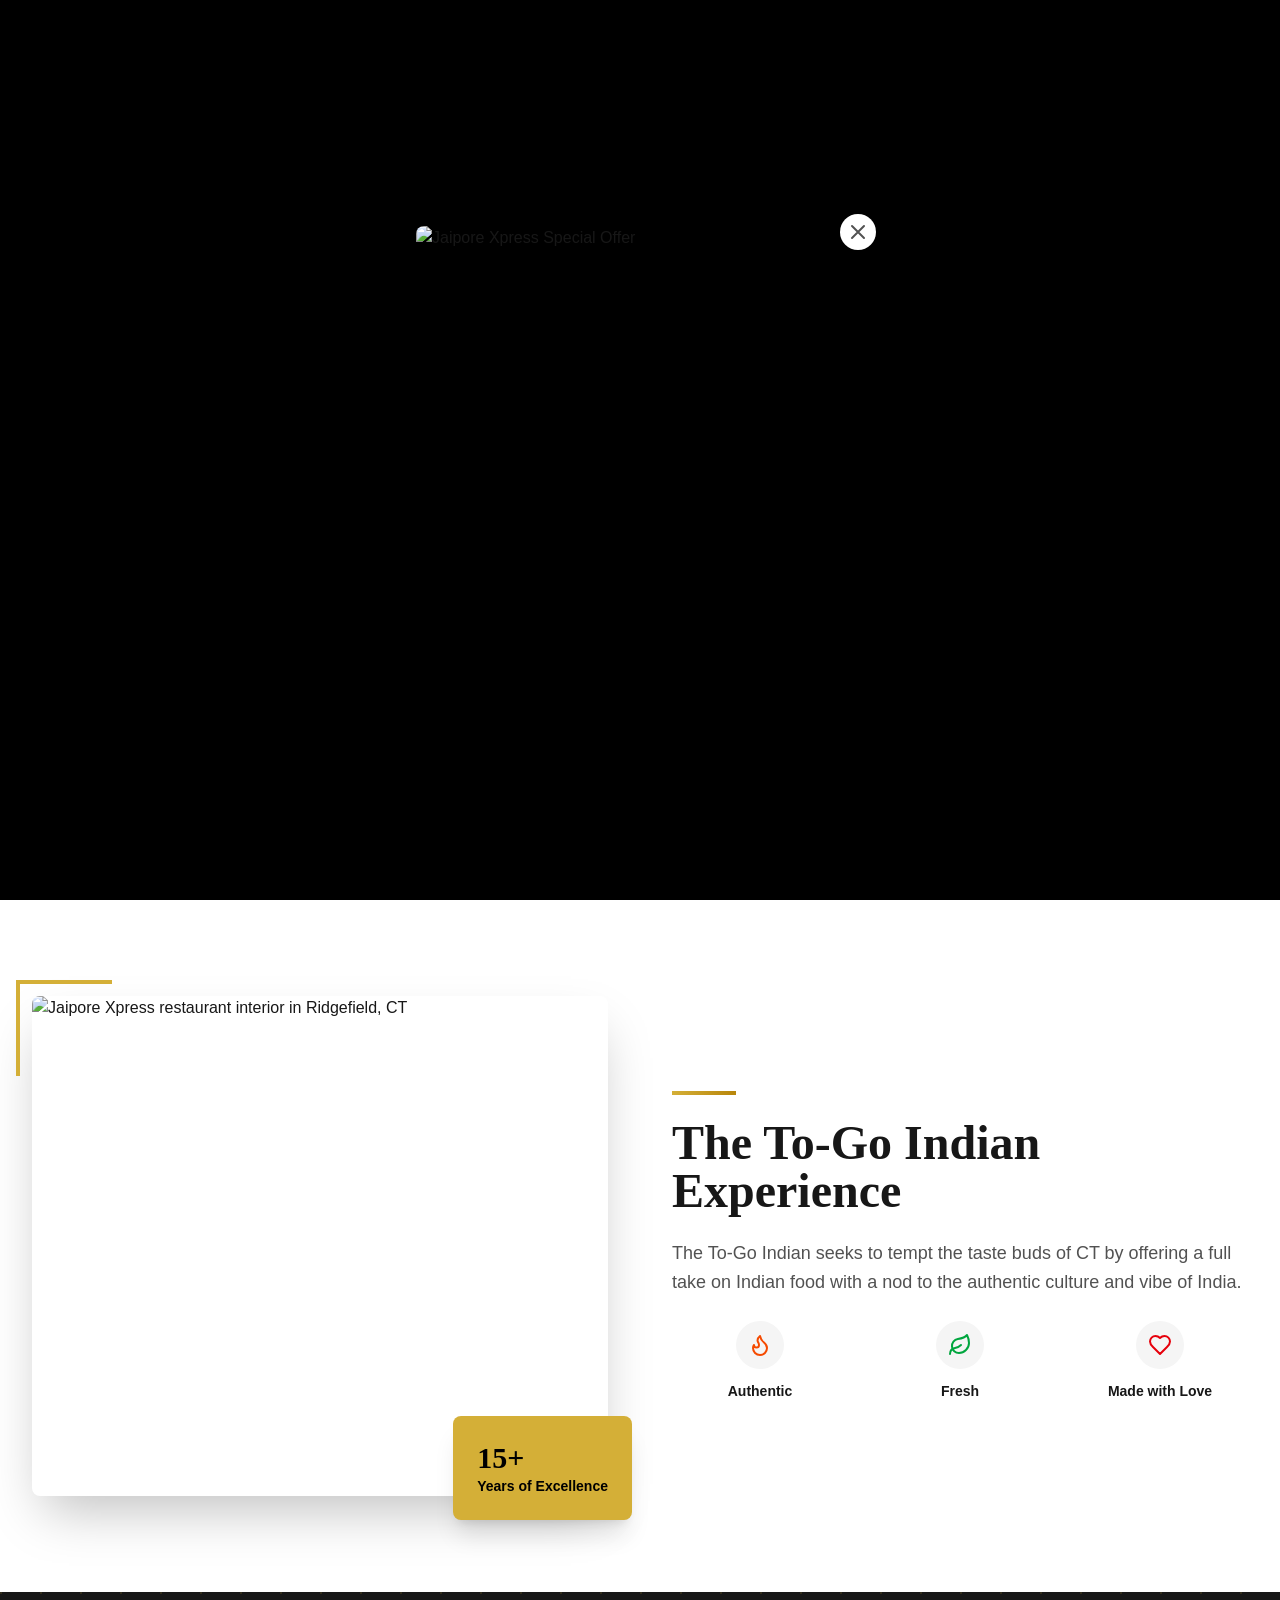
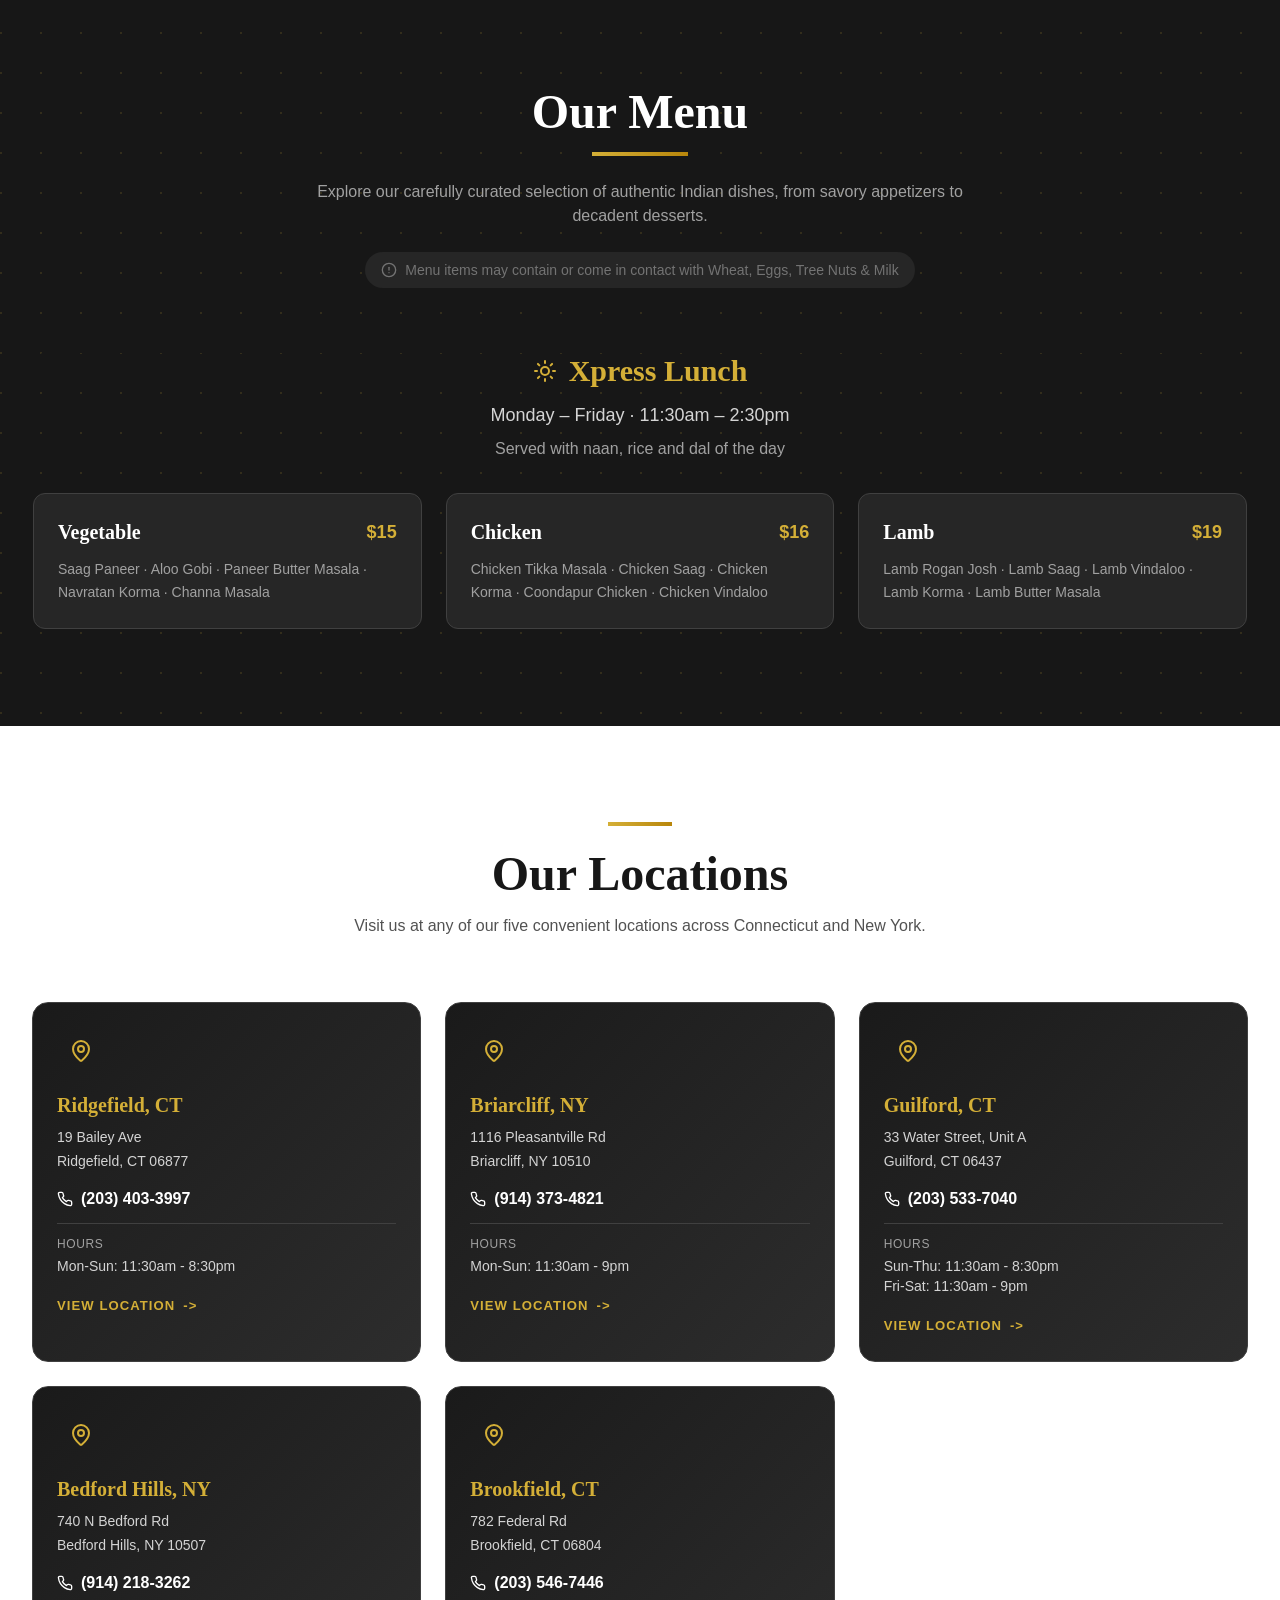
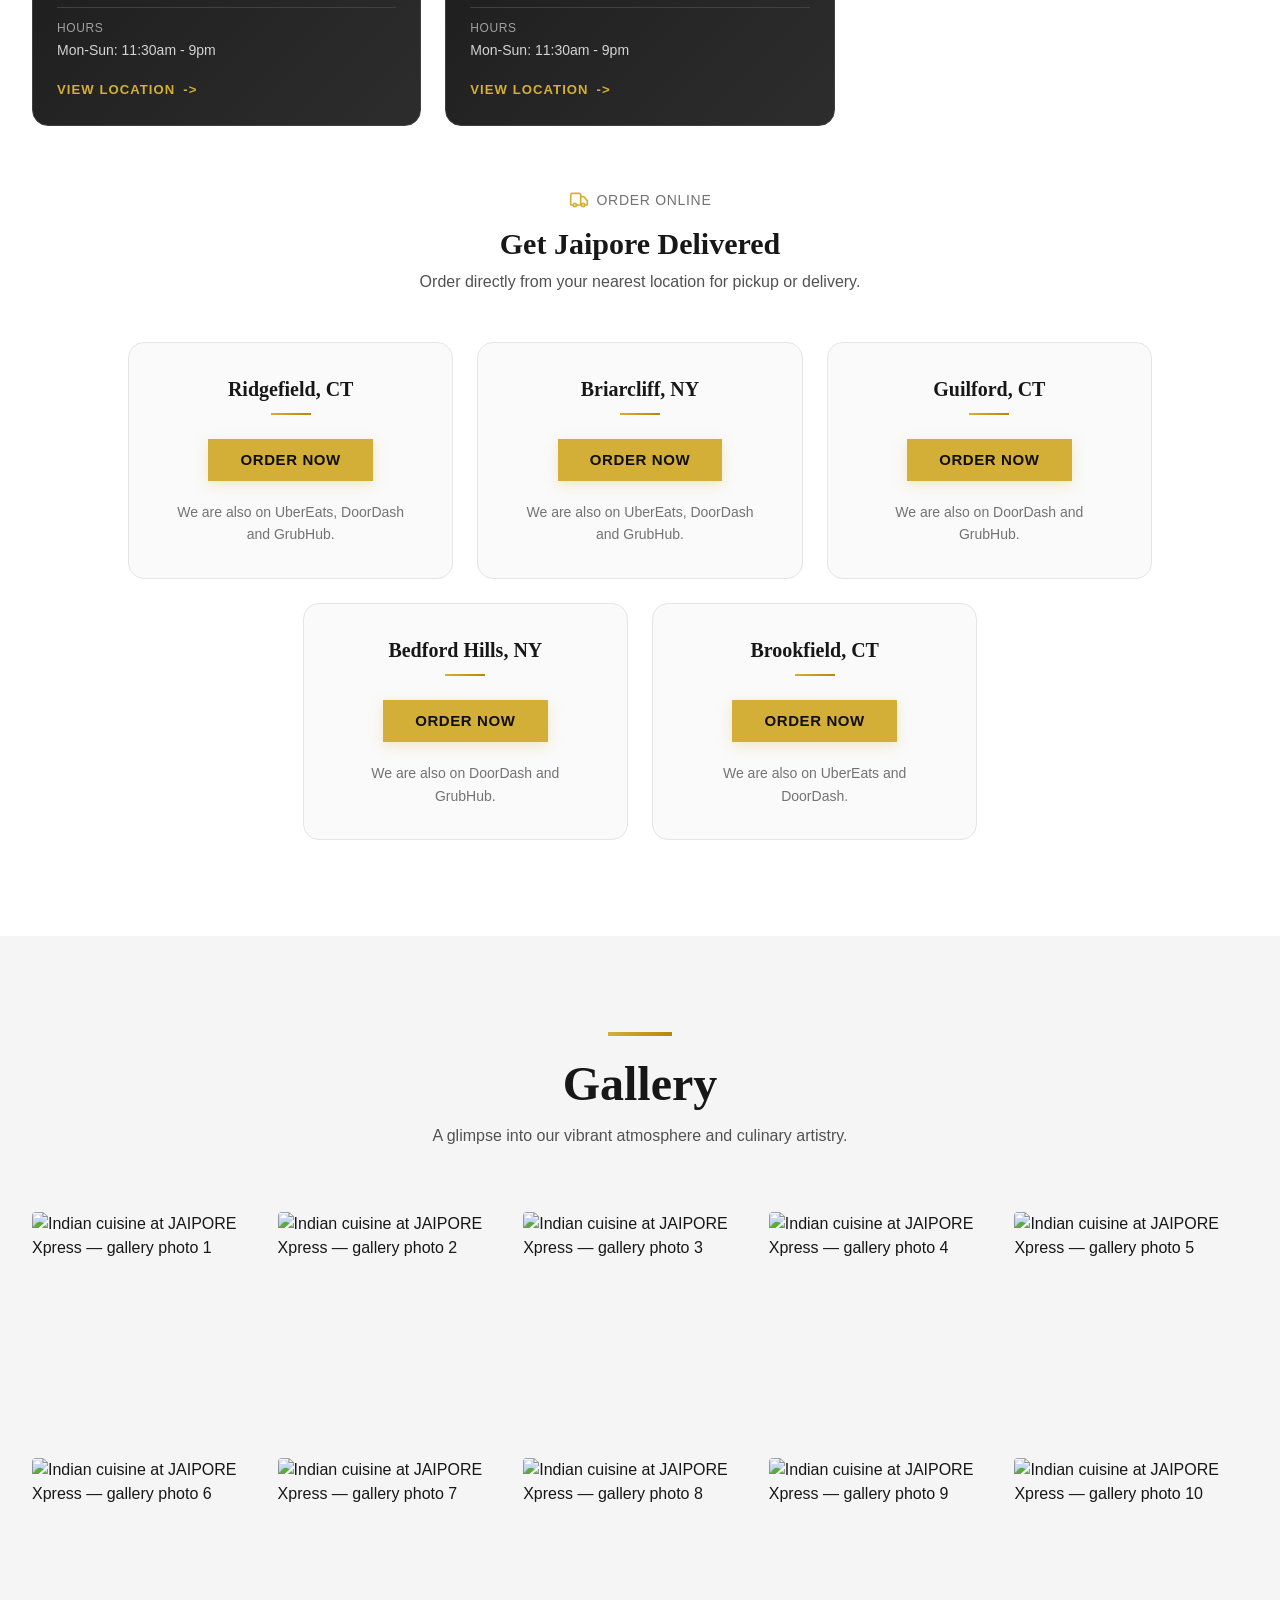
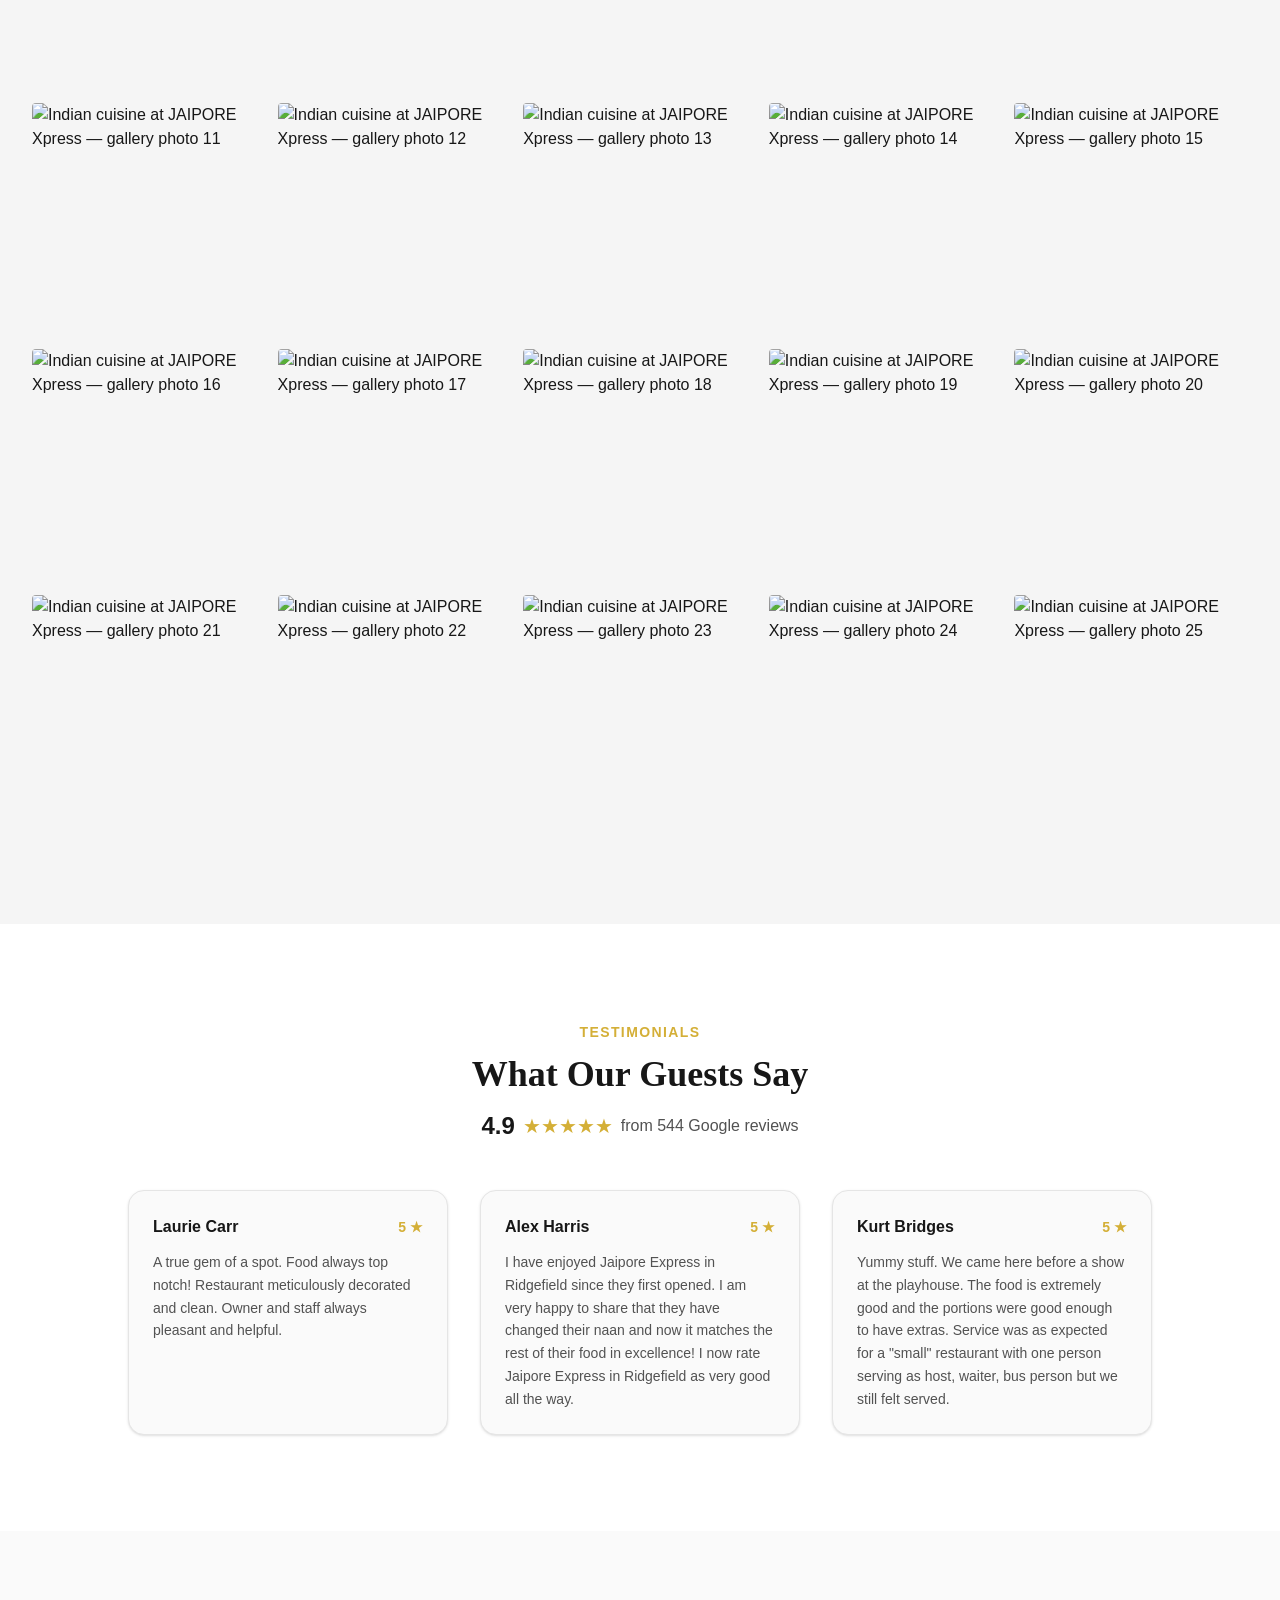
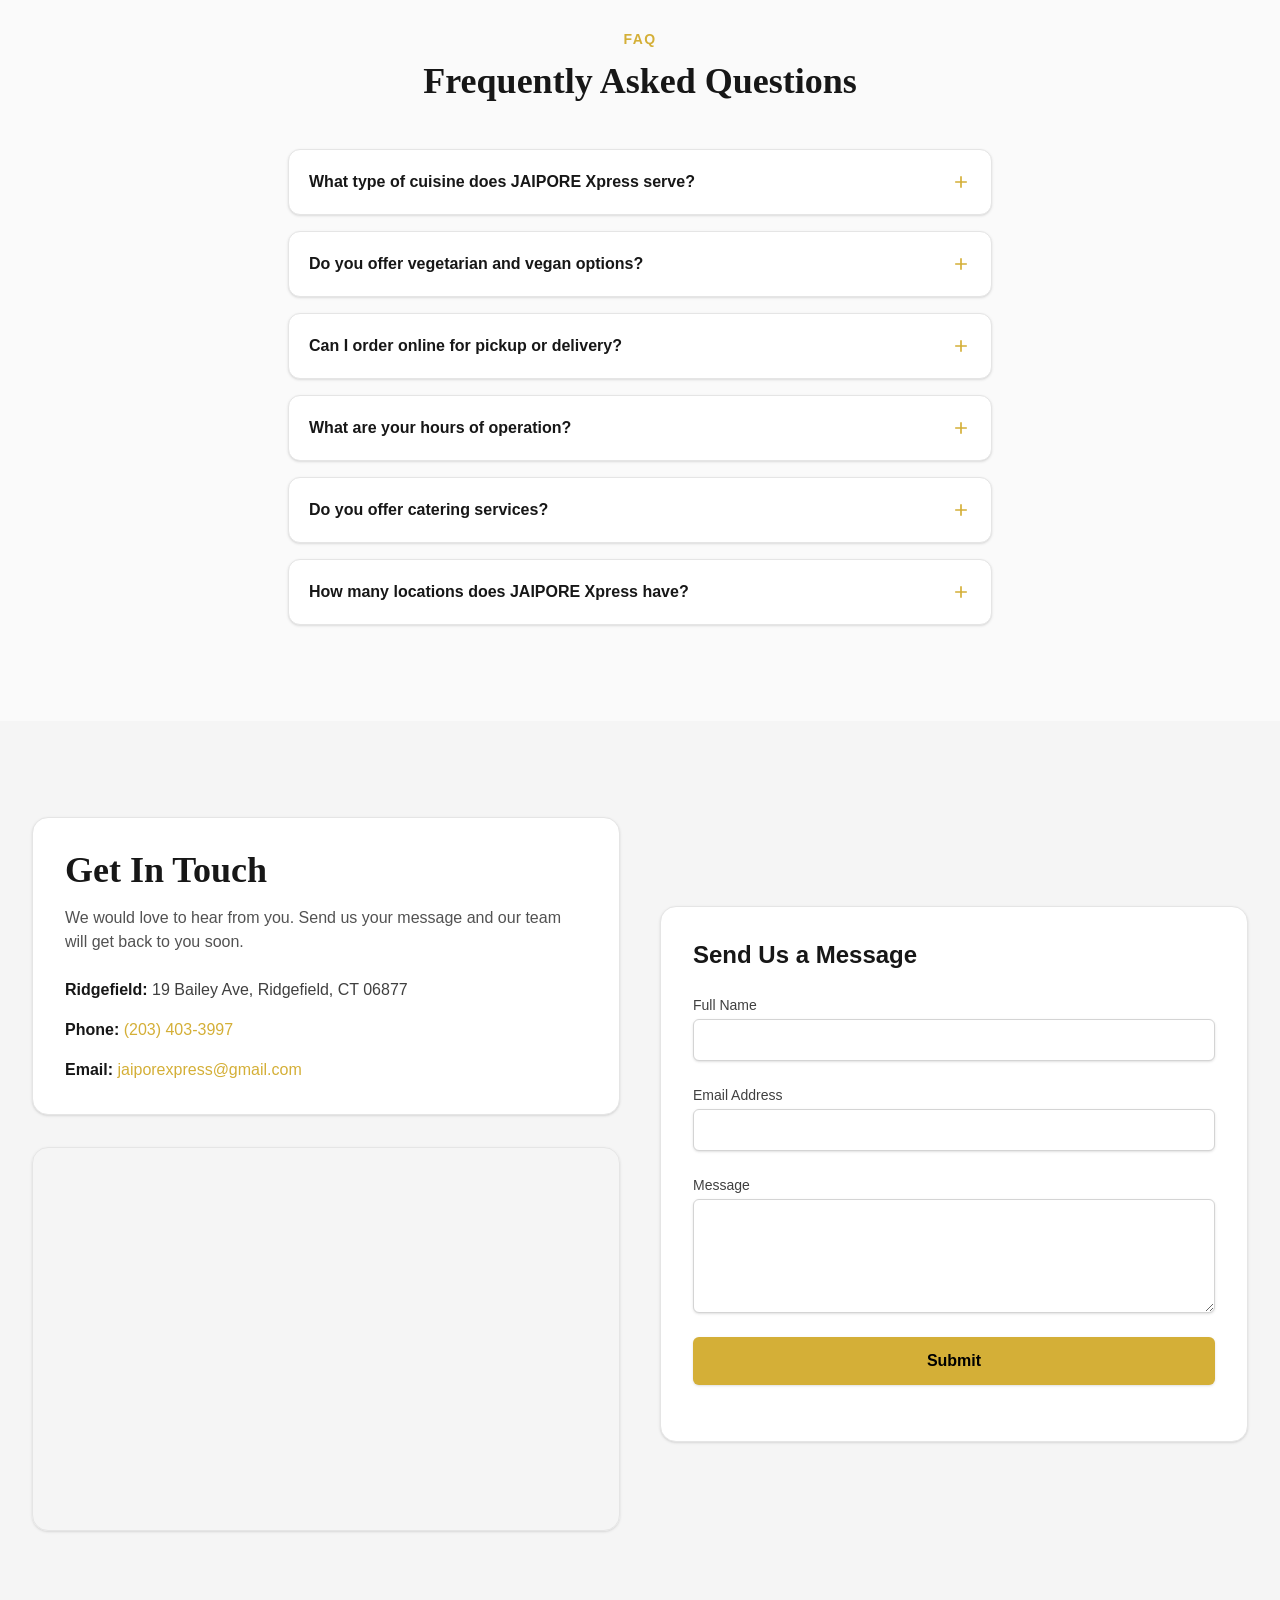
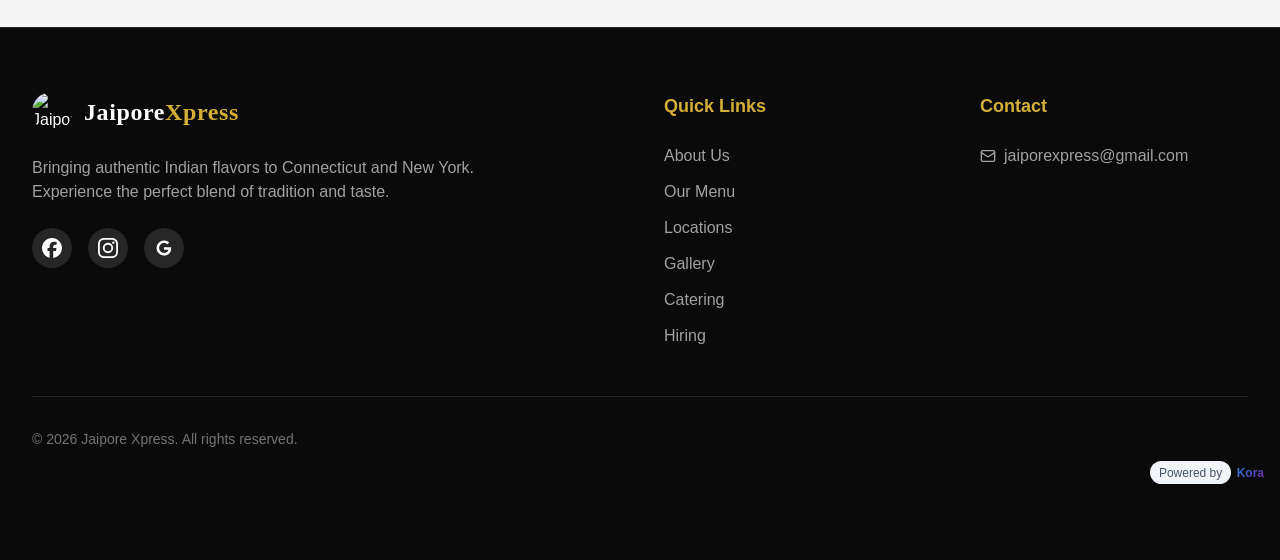
==== commit b373b025: "refactor: replace Google Fonts links with Kora font placeholders across multiple HTML files and upda" ====
--- a/index.html
+++ b/index.html
@@ -27,7 +27,7 @@
 <link href="assets/styles.css" rel="stylesheet"/>
 <style>
         body {
-            font-family: 'Inter', sans-serif;
+            font-family: var(--kora-font-body, 'Inter'), sans-serif;
         }
 
         /* Clickable controls */
@@ -53,7 +53,7 @@
         }
 
         .font-display {
-            font-family: 'Playfair Display', serif;
+            font-family: var(--kora-font-heading, 'Playfair Display'), serif;
         }
 
         .seo-hidden {
@@ -230,7 +230,7 @@
         }
         .kora-menu .kora-menu__item:hover { border-color: rgba(212, 175, 55, 0.5); transform: translateY(-4px); box-shadow: 0 20px 40px rgba(0, 0, 0, 0.1); }
         .kora-menu .kora-menu__item-head { display: flex; justify-content: space-between; align-items: flex-start; gap: 1rem; margin-bottom: 0.75rem; }
-        .kora-menu .kora-menu__item-name { margin: 0; font-family: 'Playfair Display', serif; font-size: 1.25rem; line-height: 1.75rem; font-weight: 700; color: #fff; }
+        .kora-menu .kora-menu__item-name { margin: 0; font-family: var(--kora-font-heading, 'Playfair Display'), serif; font-size: 1.25rem; line-height: 1.75rem; font-weight: 700; color: #fff; }
         .kora-menu .kora-menu__item-price { font-weight: 700; font-size: 1.125rem; line-height: 1.75rem; color: #D4AF37; white-space: nowrap; }
         .kora-menu .kora-menu__item-desc { margin: 0; color: #a3a3a3; font-size: 0.875rem; line-height: 1.625; opacity: 1; }
         }
@@ -1403,10 +1403,7 @@
   ]
 }</script>
 <!-- KORA_GOOGLE_FONTS_START -->
-<link rel="preconnect" href="https://fonts.googleapis.com">
-<link rel="preconnect" href="https://fonts.gstatic.com" crossorigin>
-<link rel="preload" as="style" href="https://fonts.googleapis.com/css2?family=Playfair+Display:wght@400;600;700&amp;family=Inter:wght@400;600;700&amp;display=swap" onload="this.onload=null;this.rel='stylesheet'">
-<noscript><link rel="stylesheet" href="https://fonts.googleapis.com/css2?family=Playfair+Display:wght@400;600;700&amp;family=Inter:wght@400;600;700&amp;display=swap"></noscript>
+<!-- kora:fonts --><!-- /kora:fonts -->
 <!-- KORA_GOOGLE_FONTS_END -->
 <meta content="index, follow" name="robots"/>
 <link href="https://jaiporexpress.com" rel="canonical"/>
